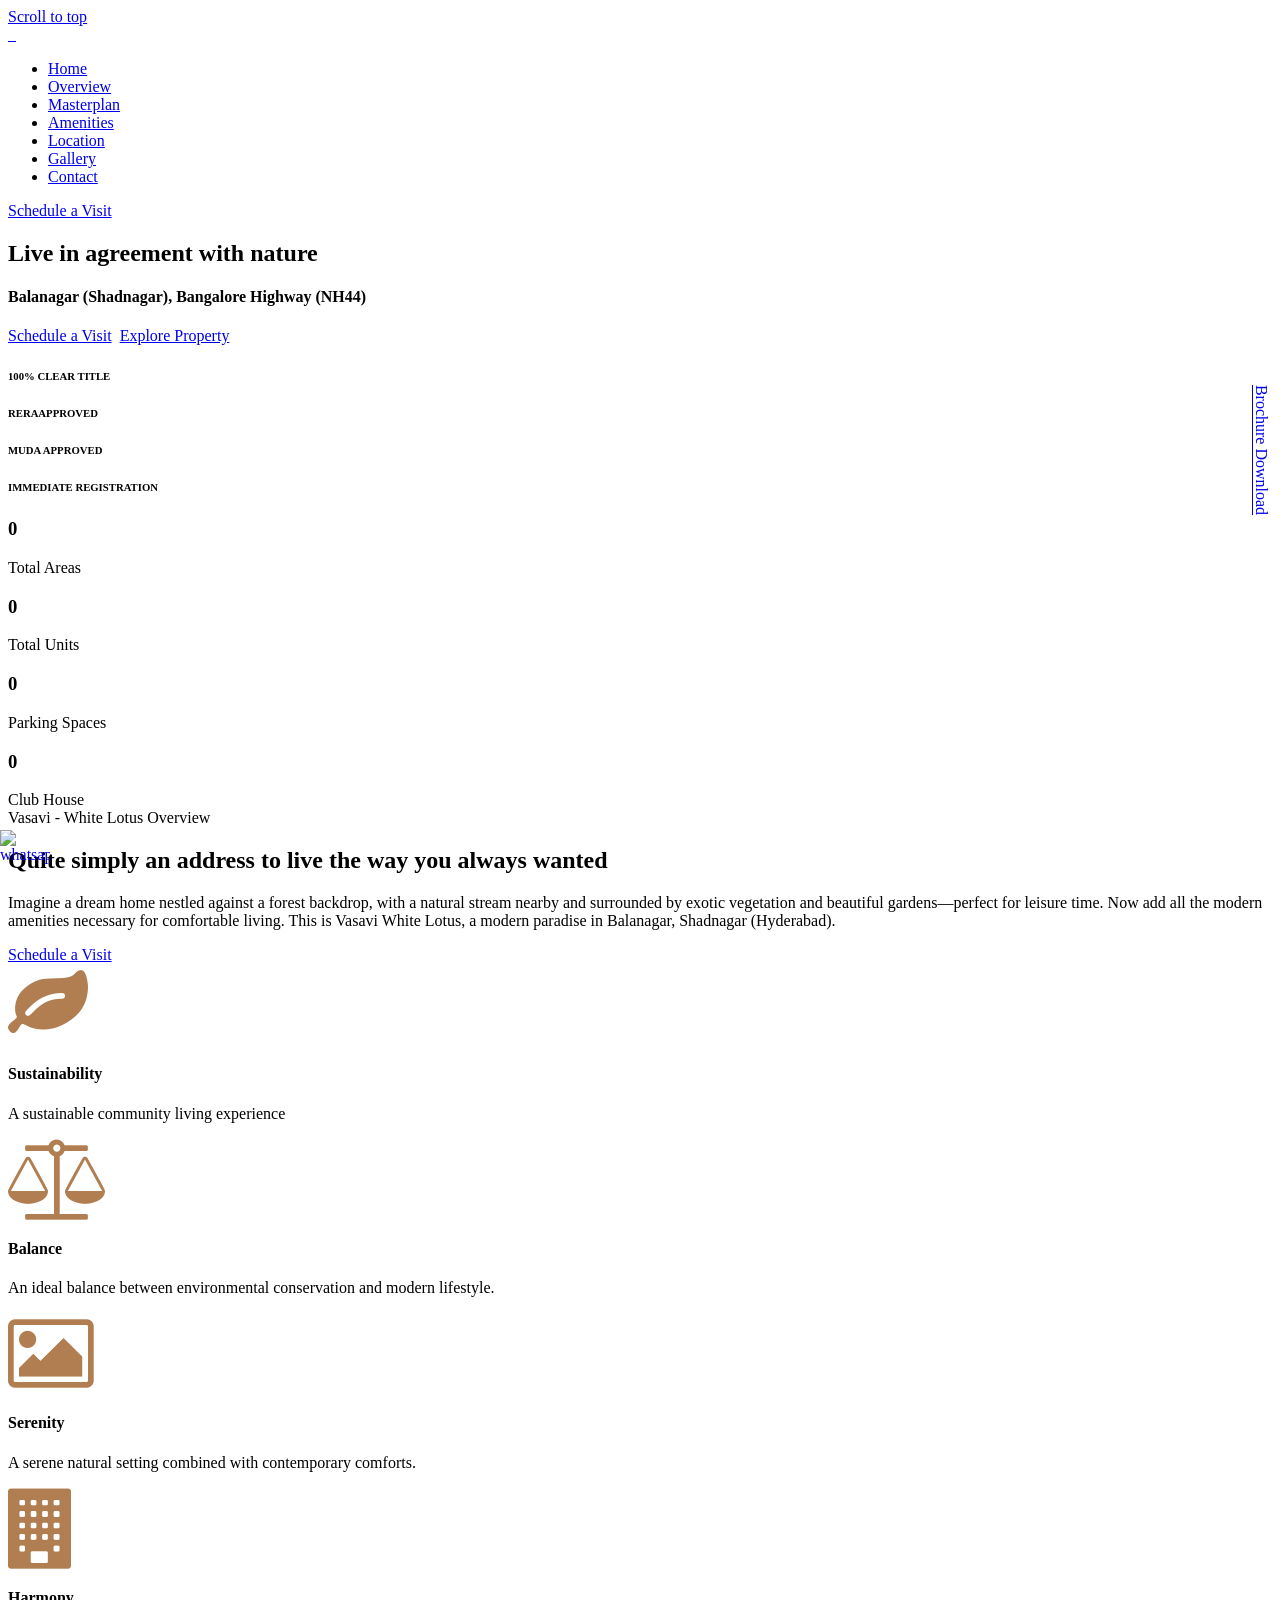
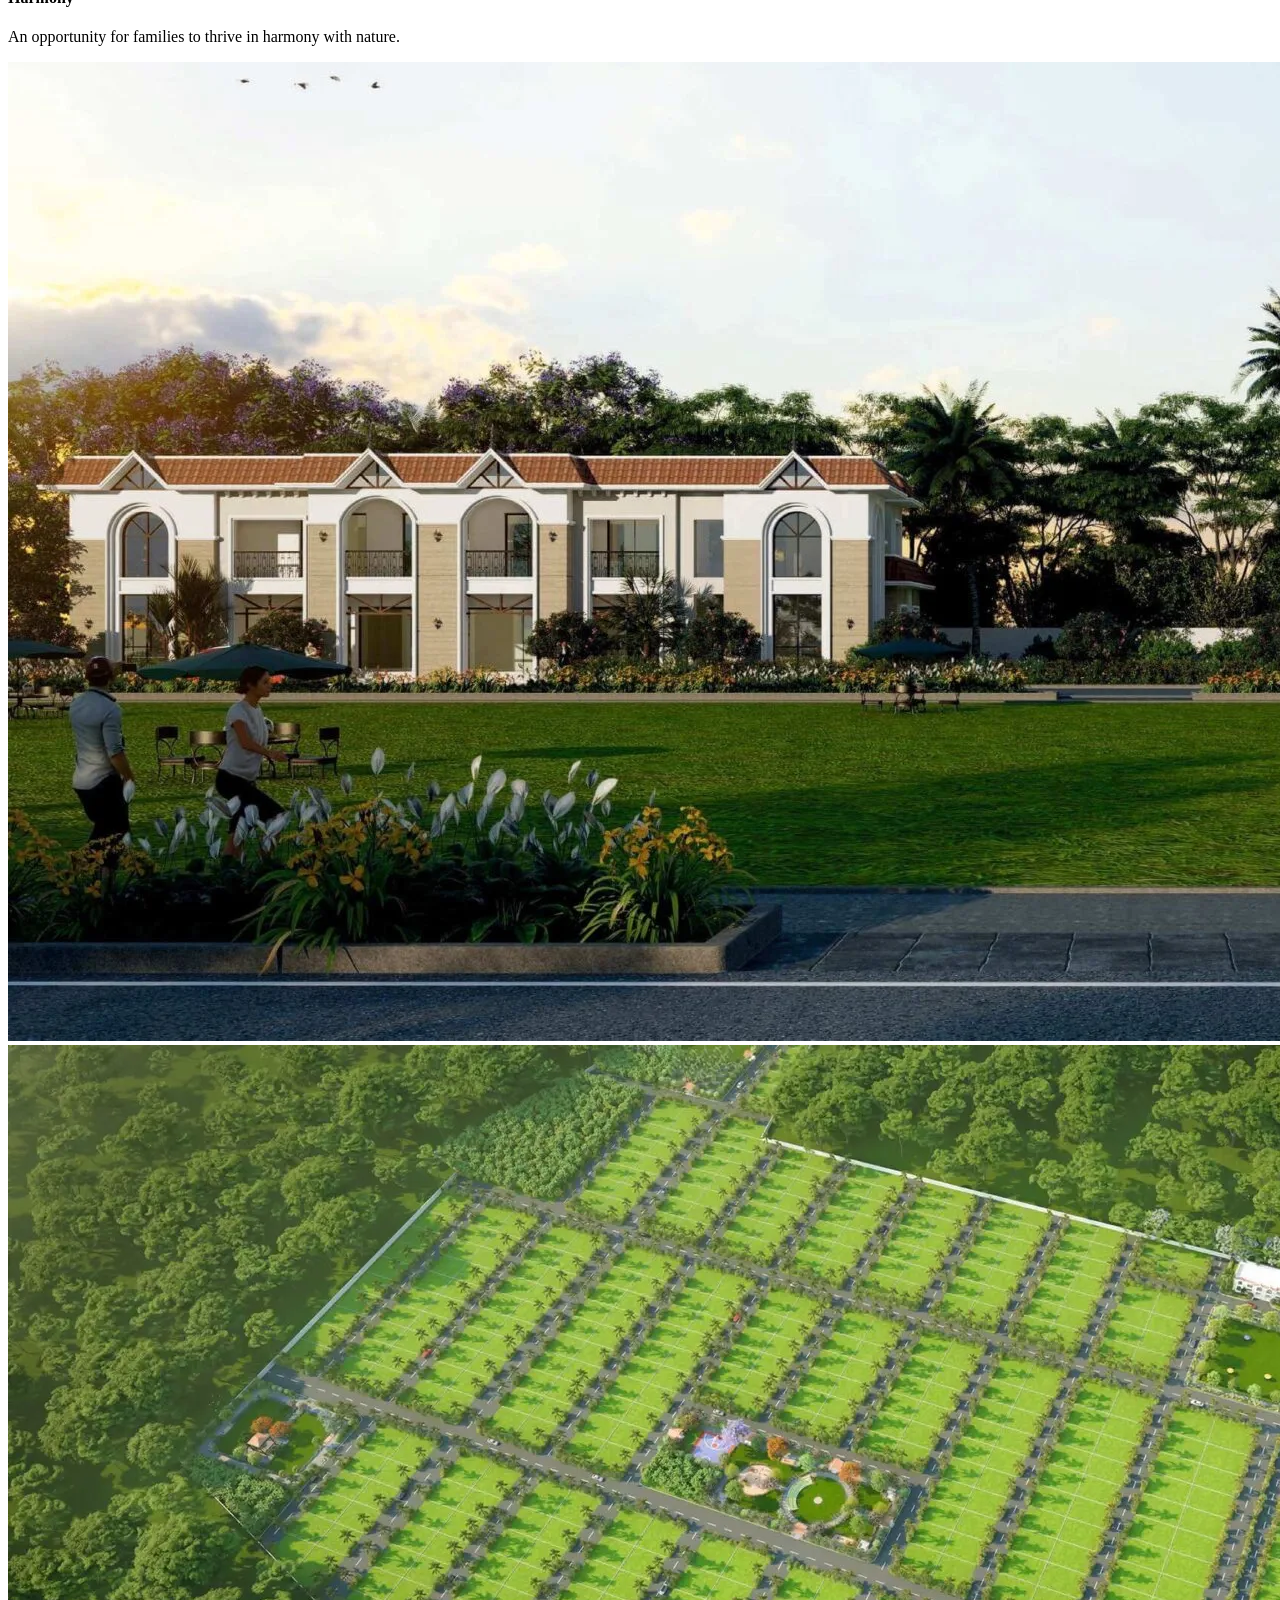
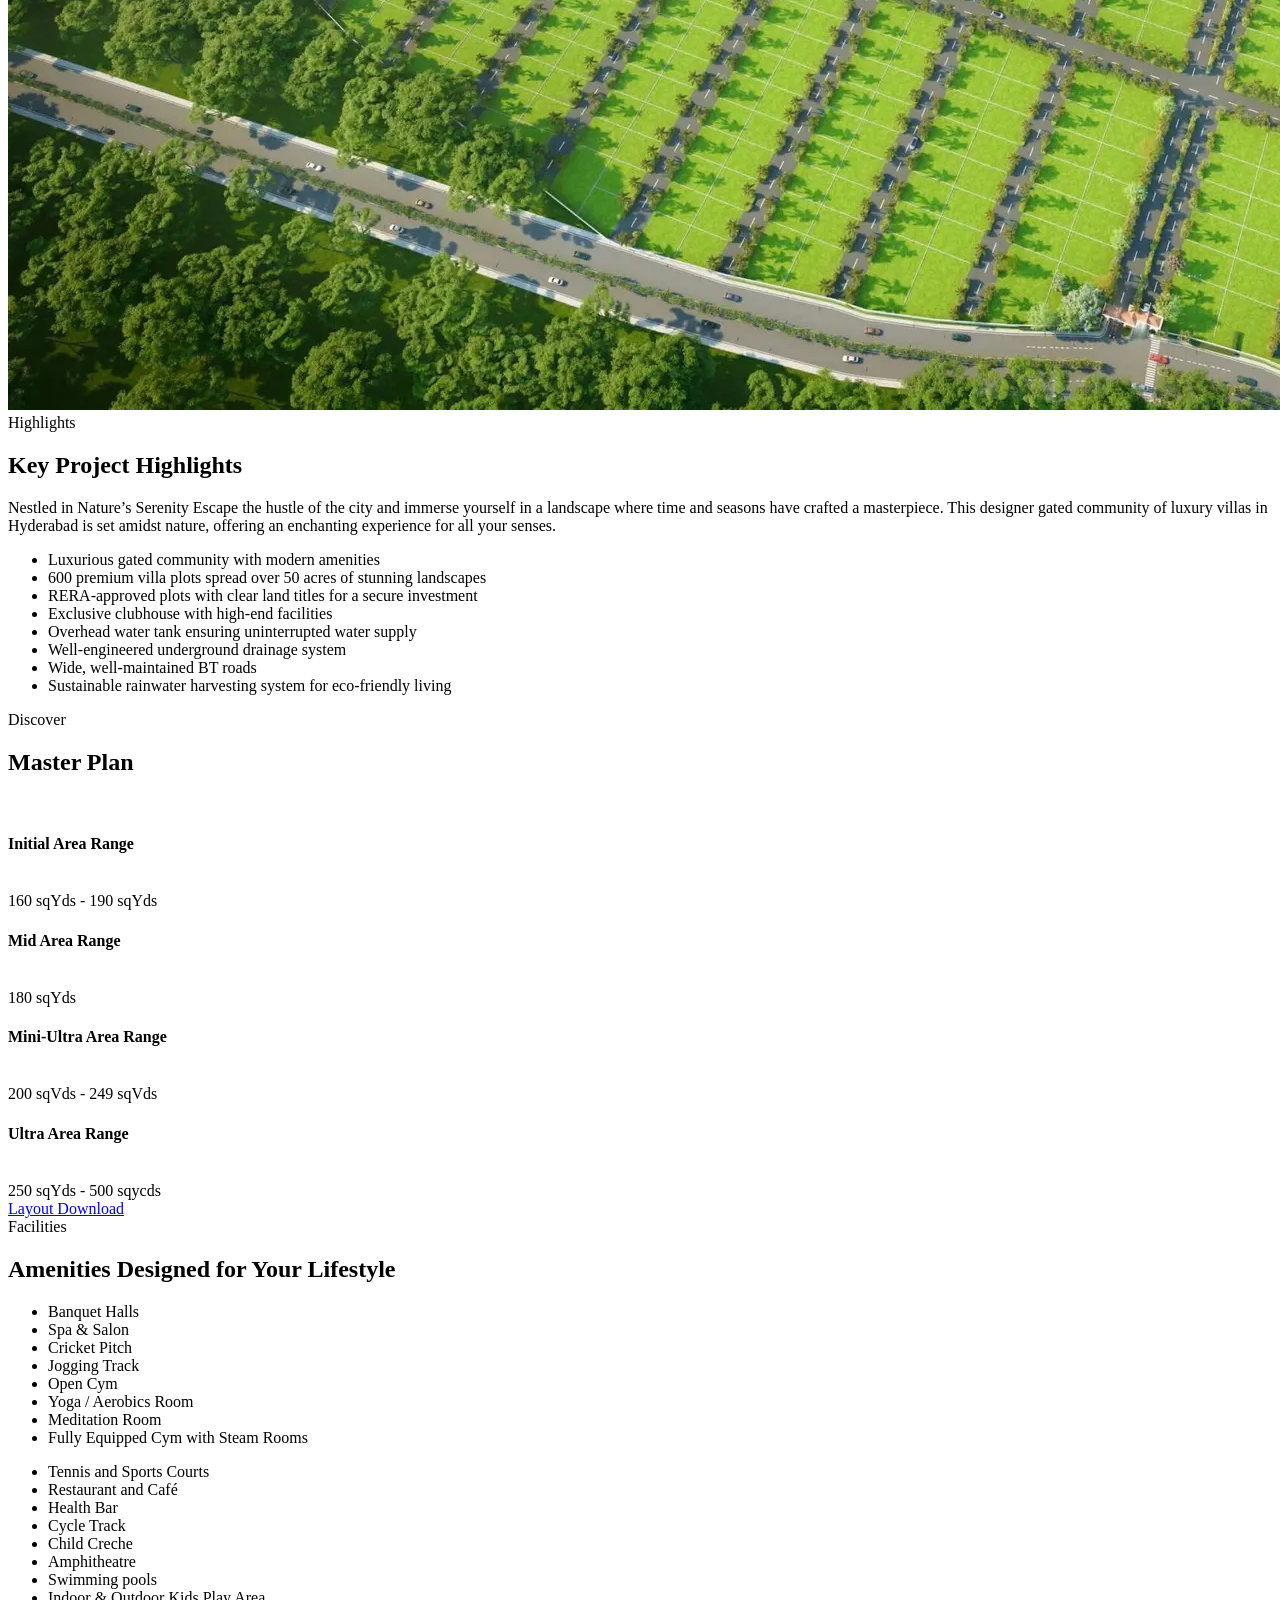
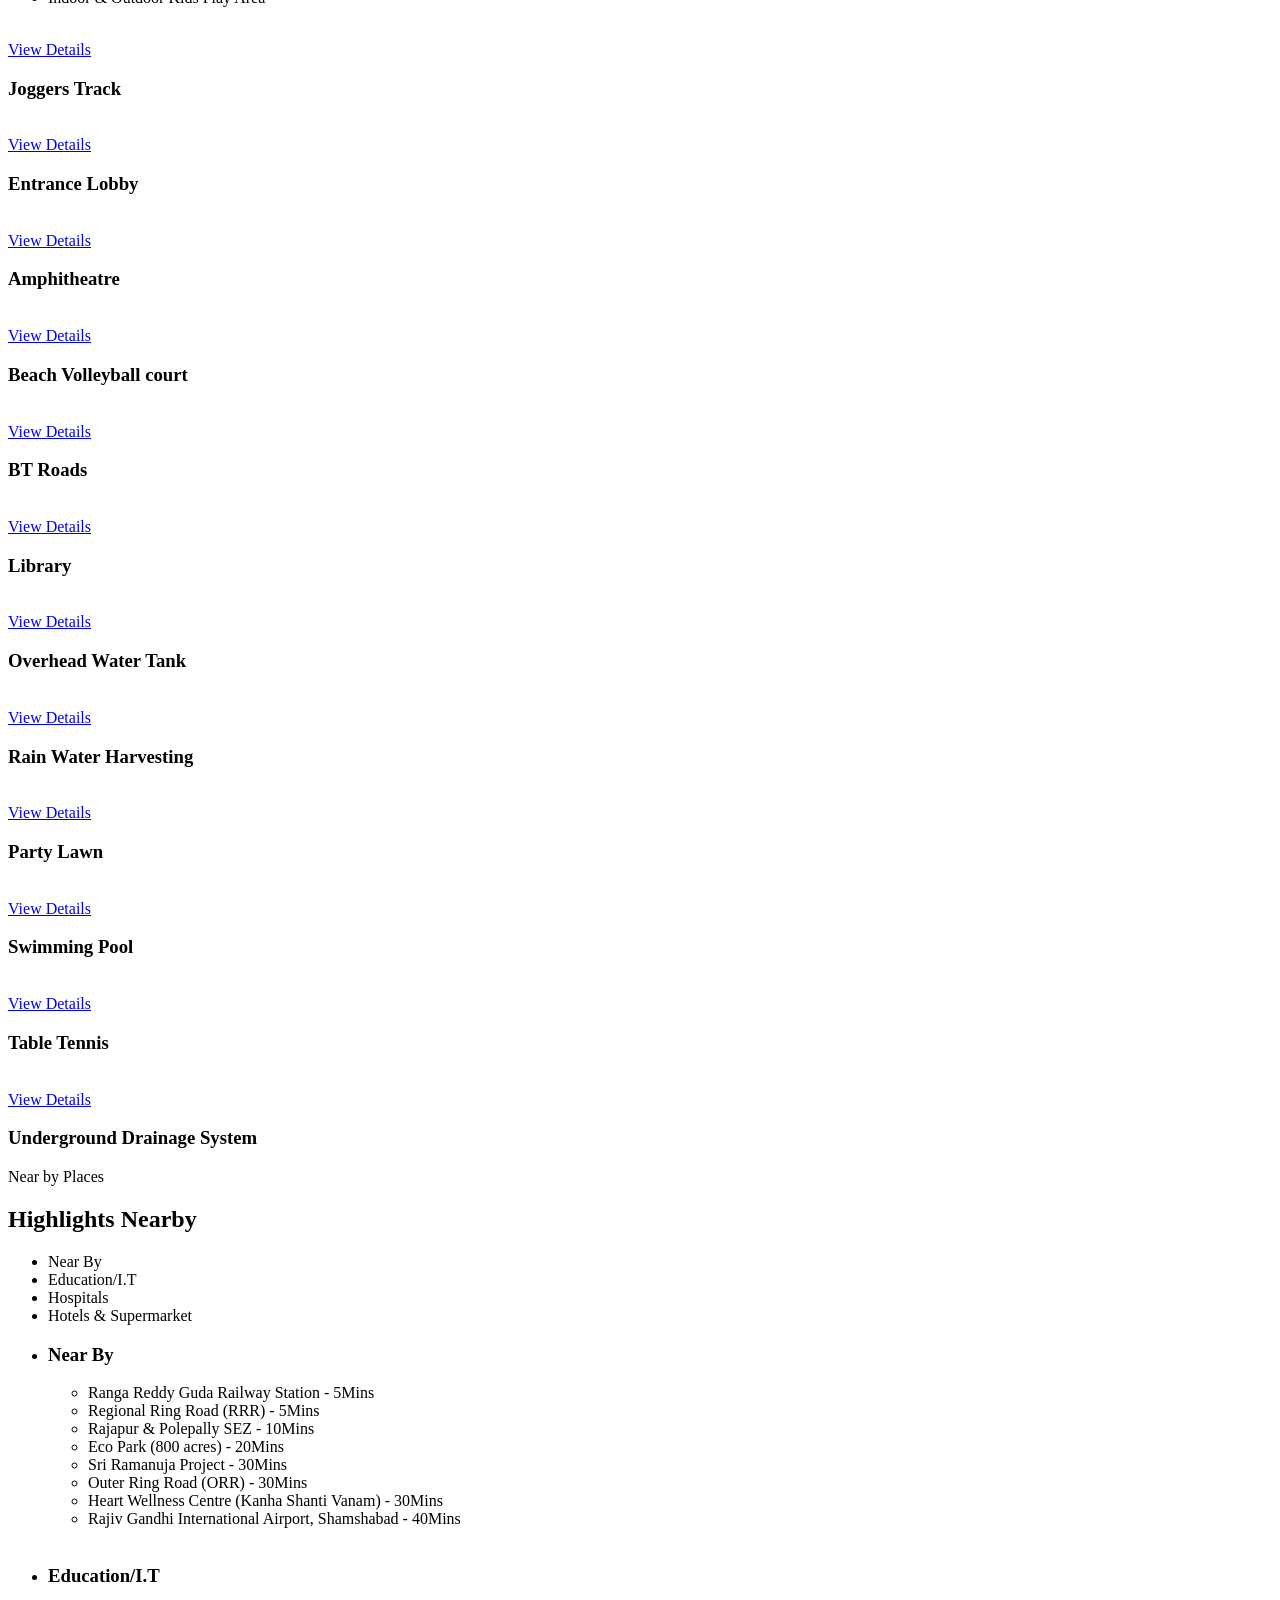
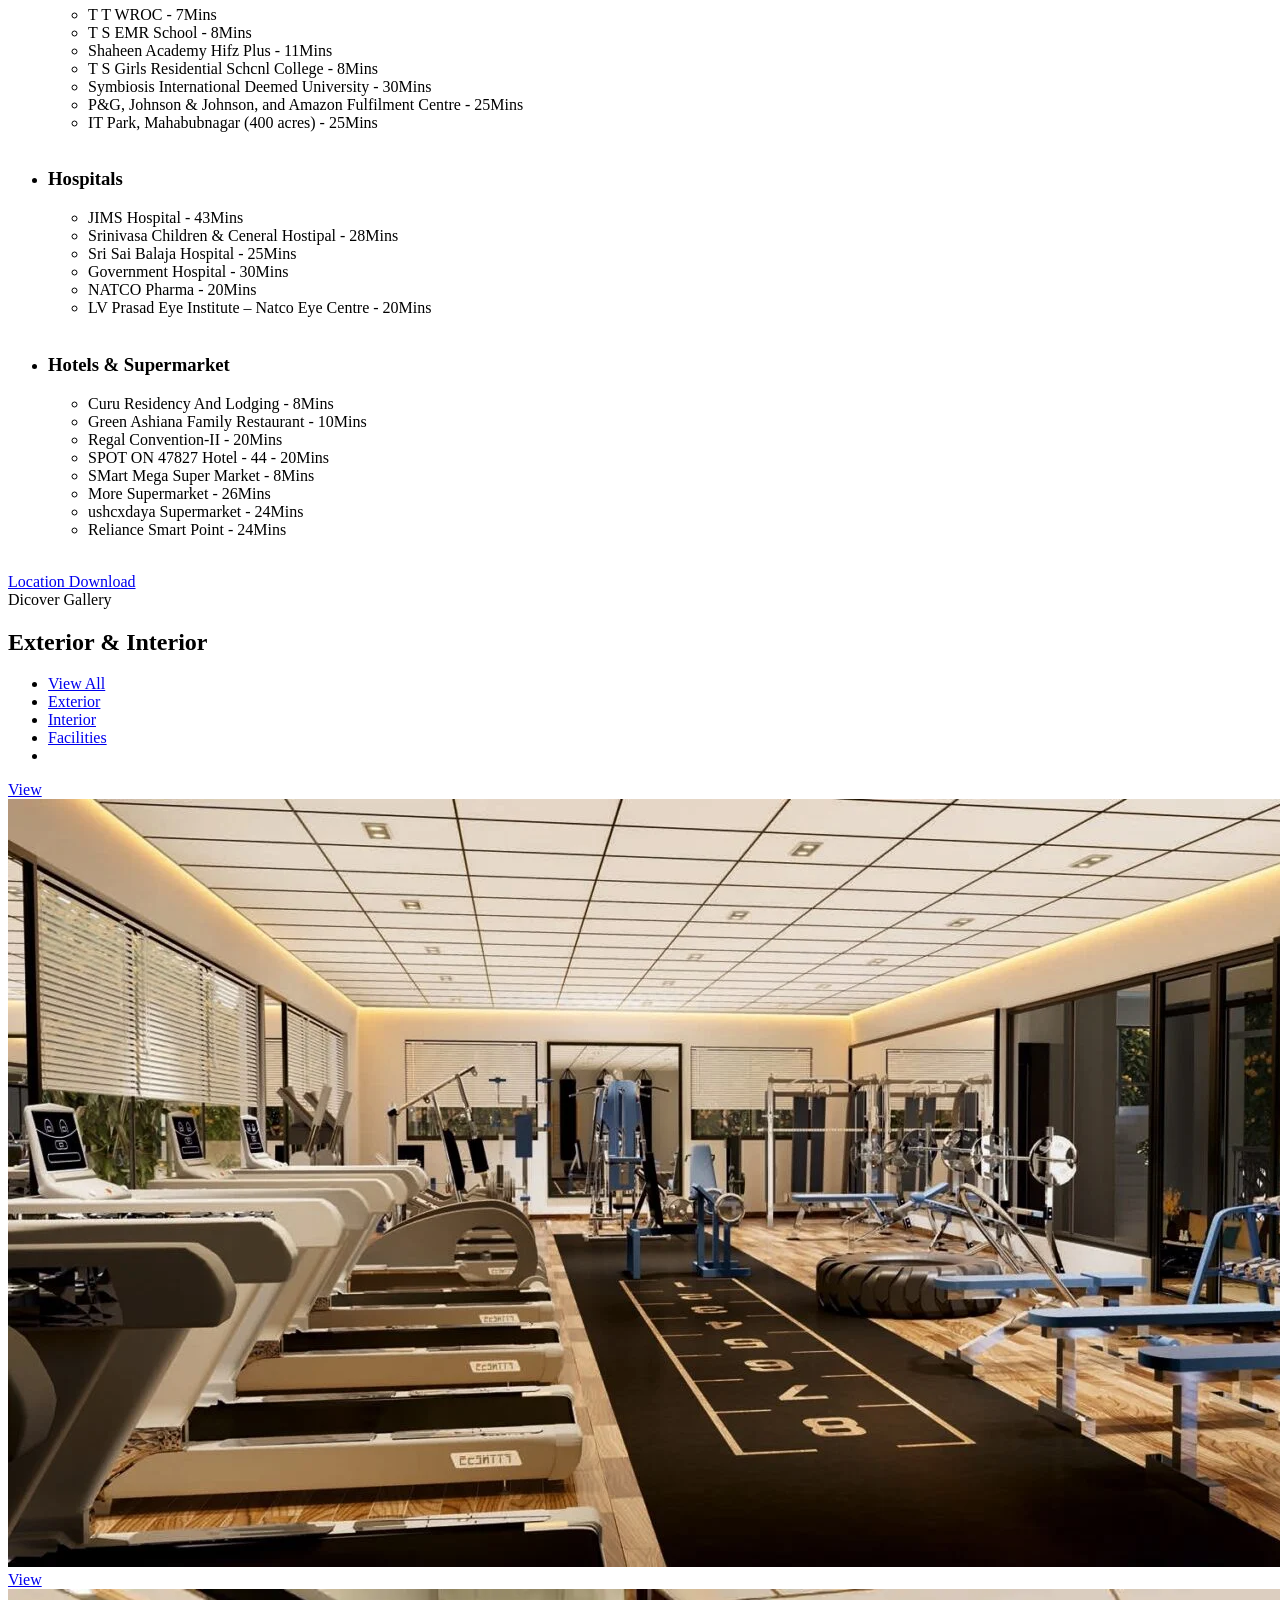
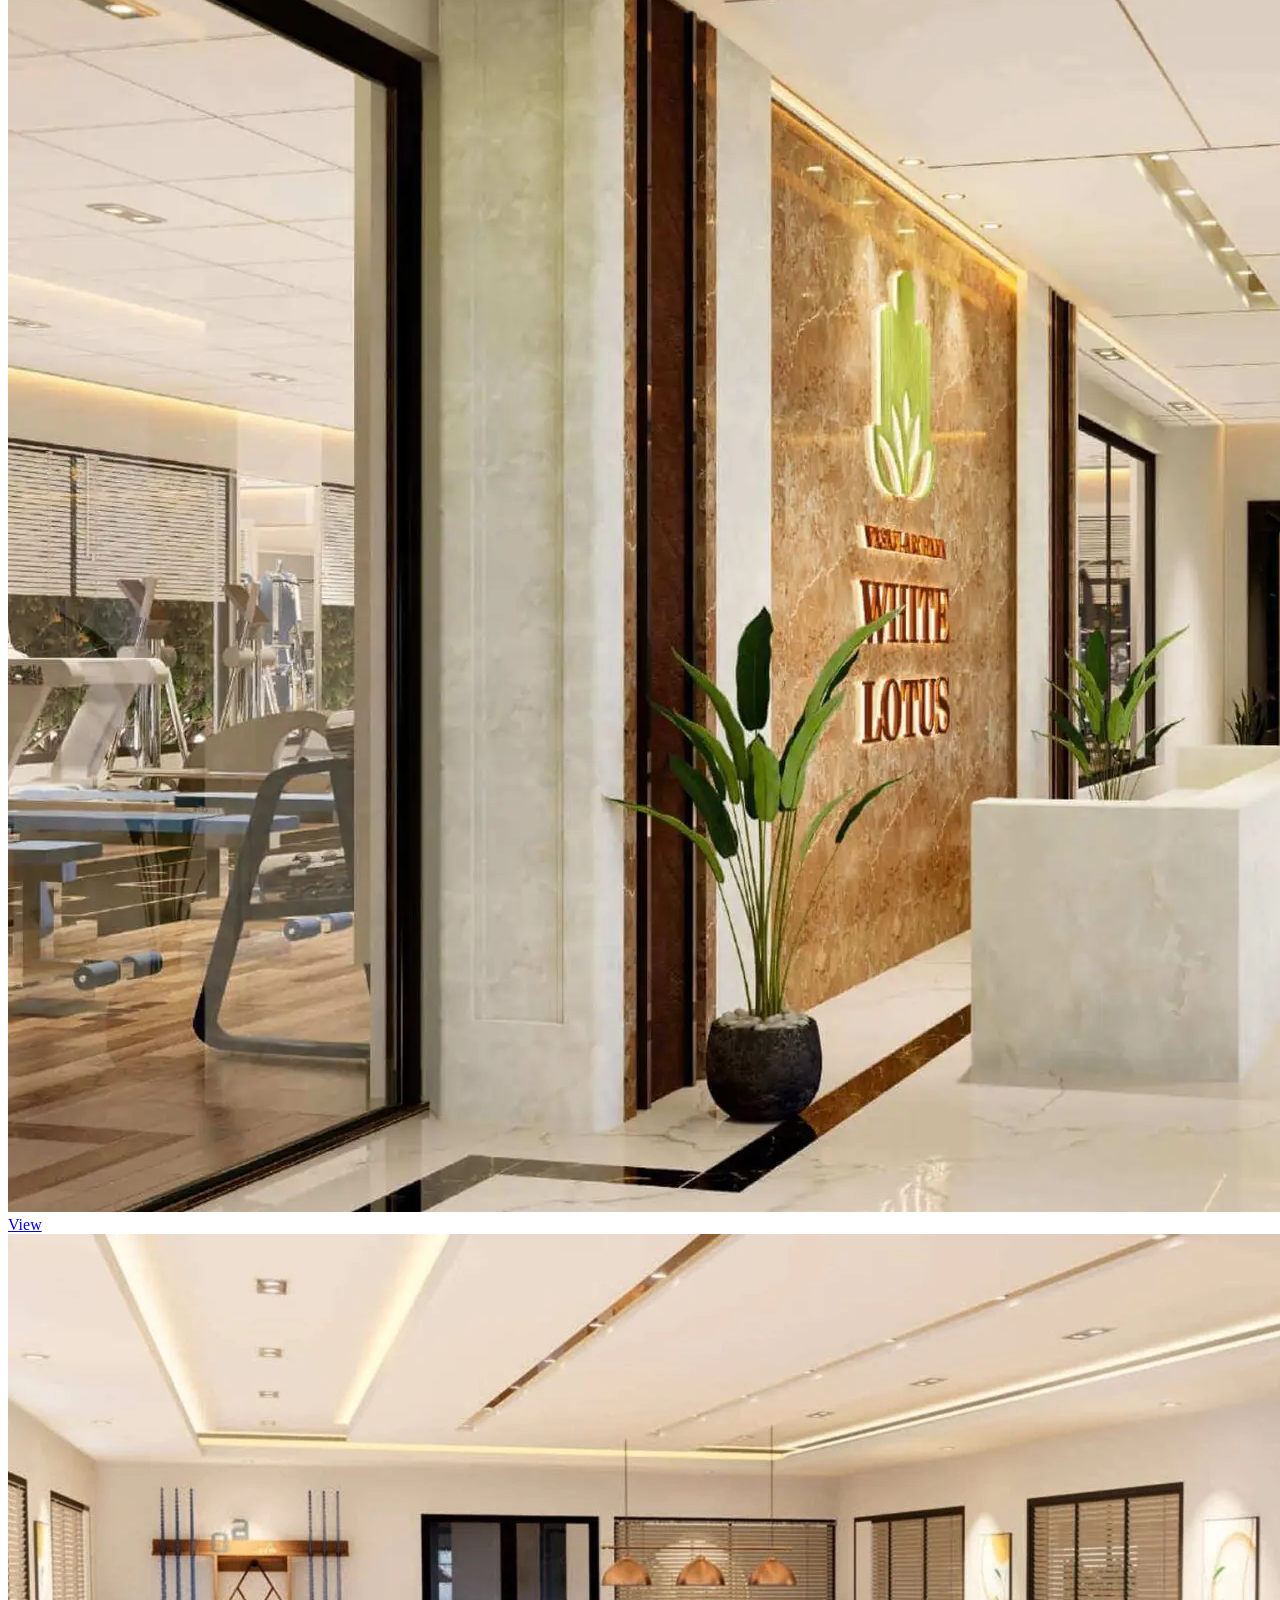
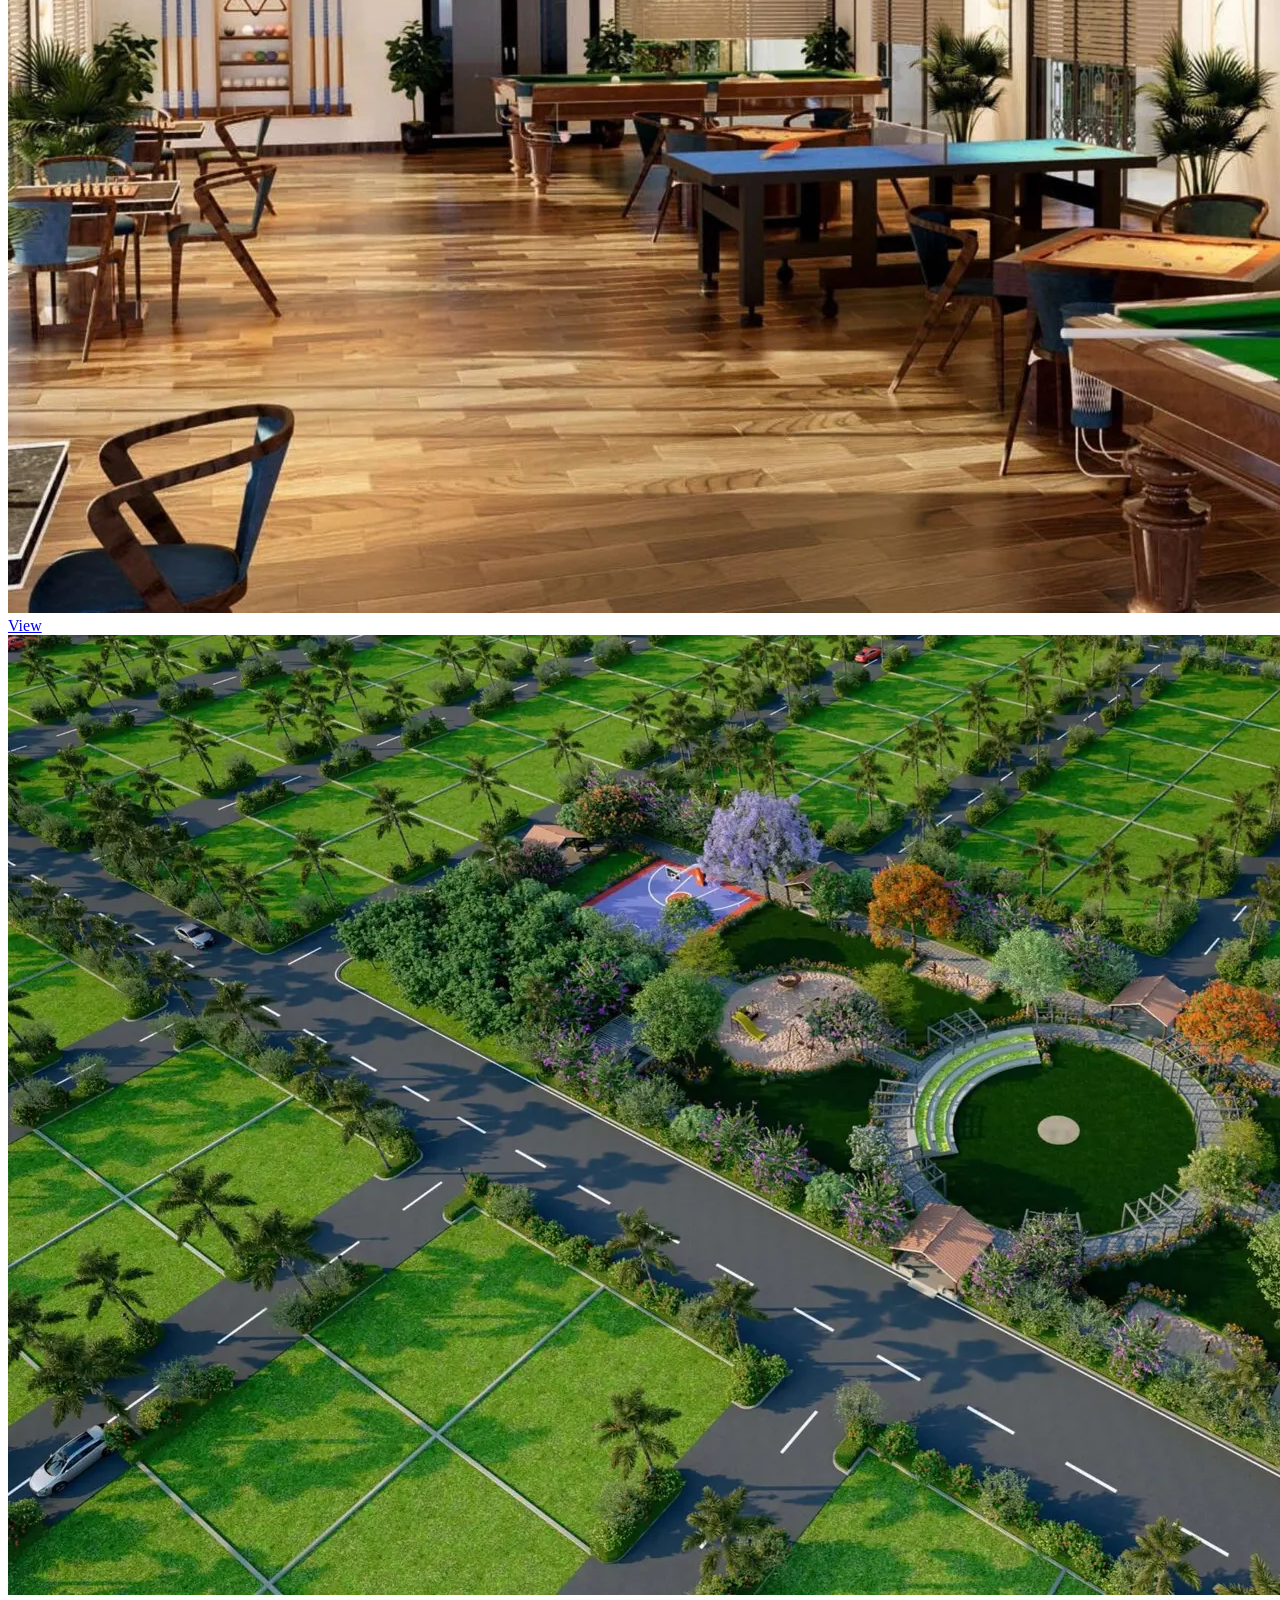
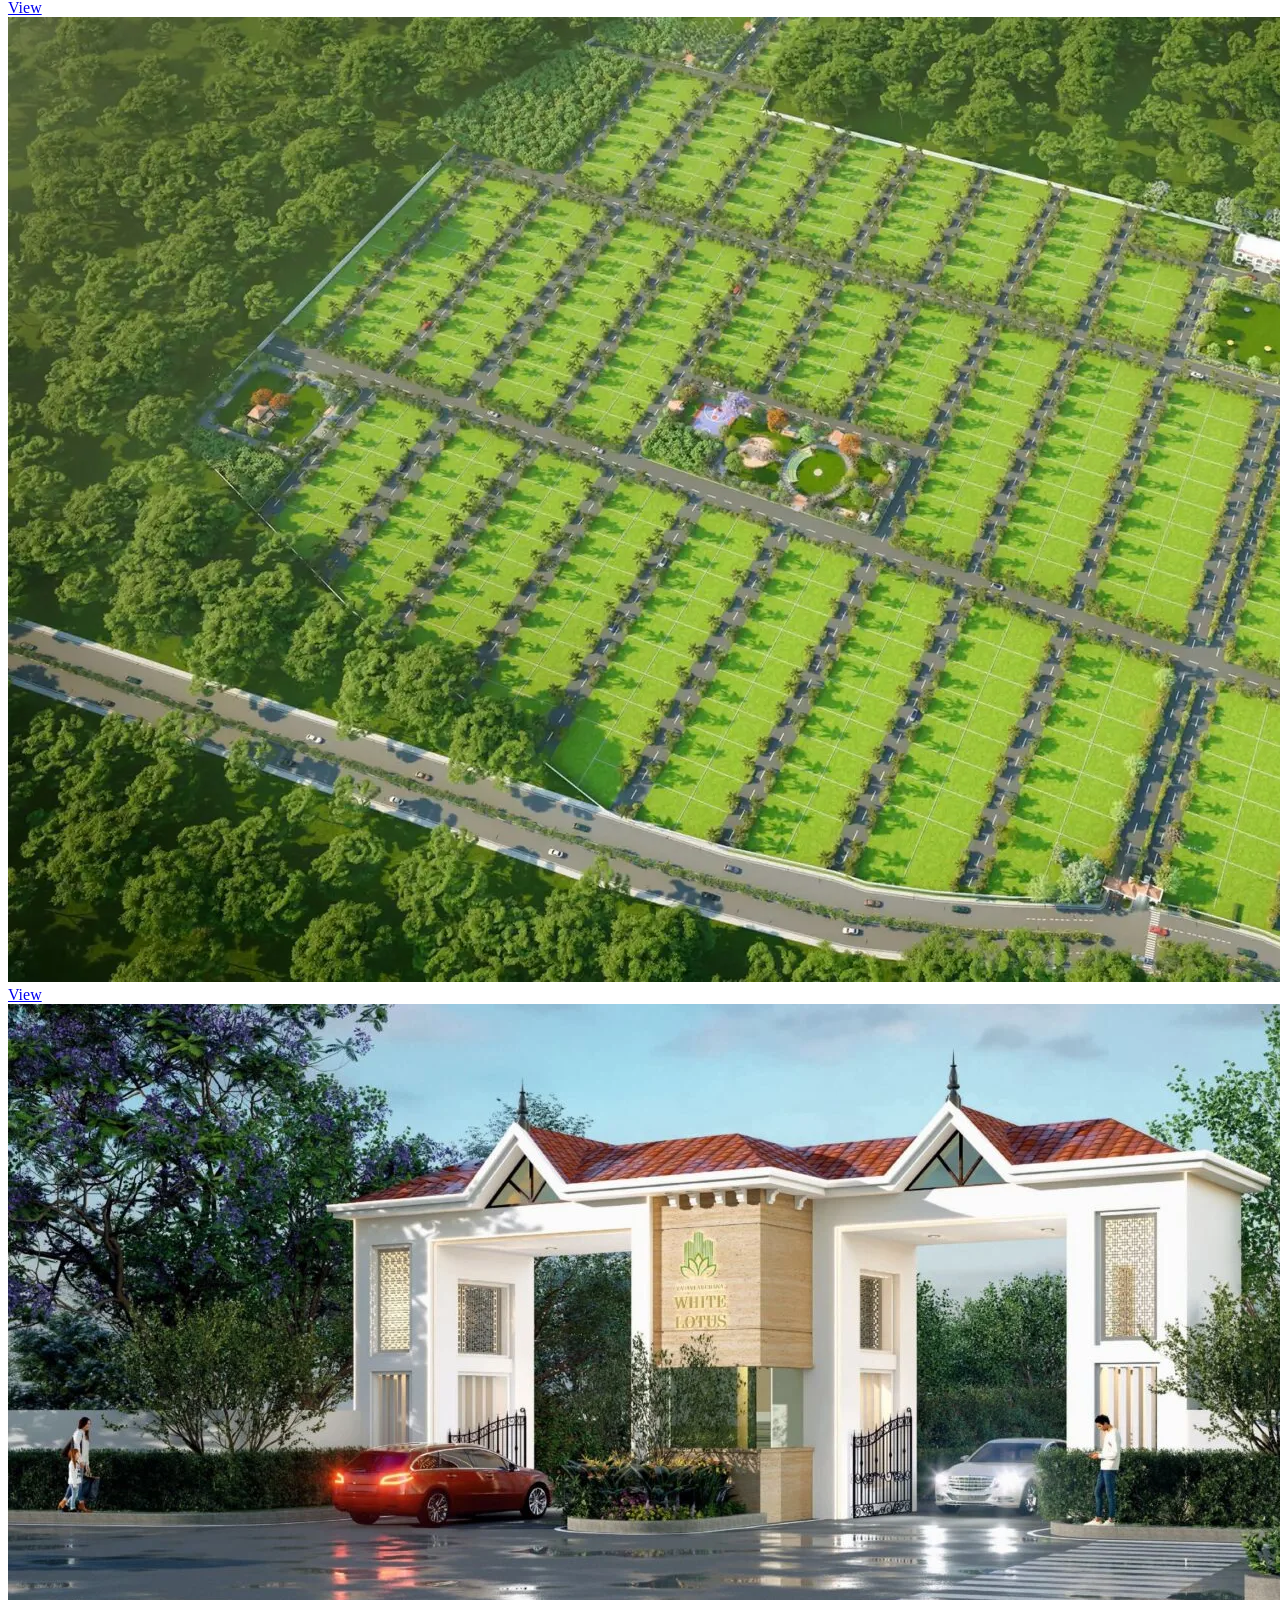
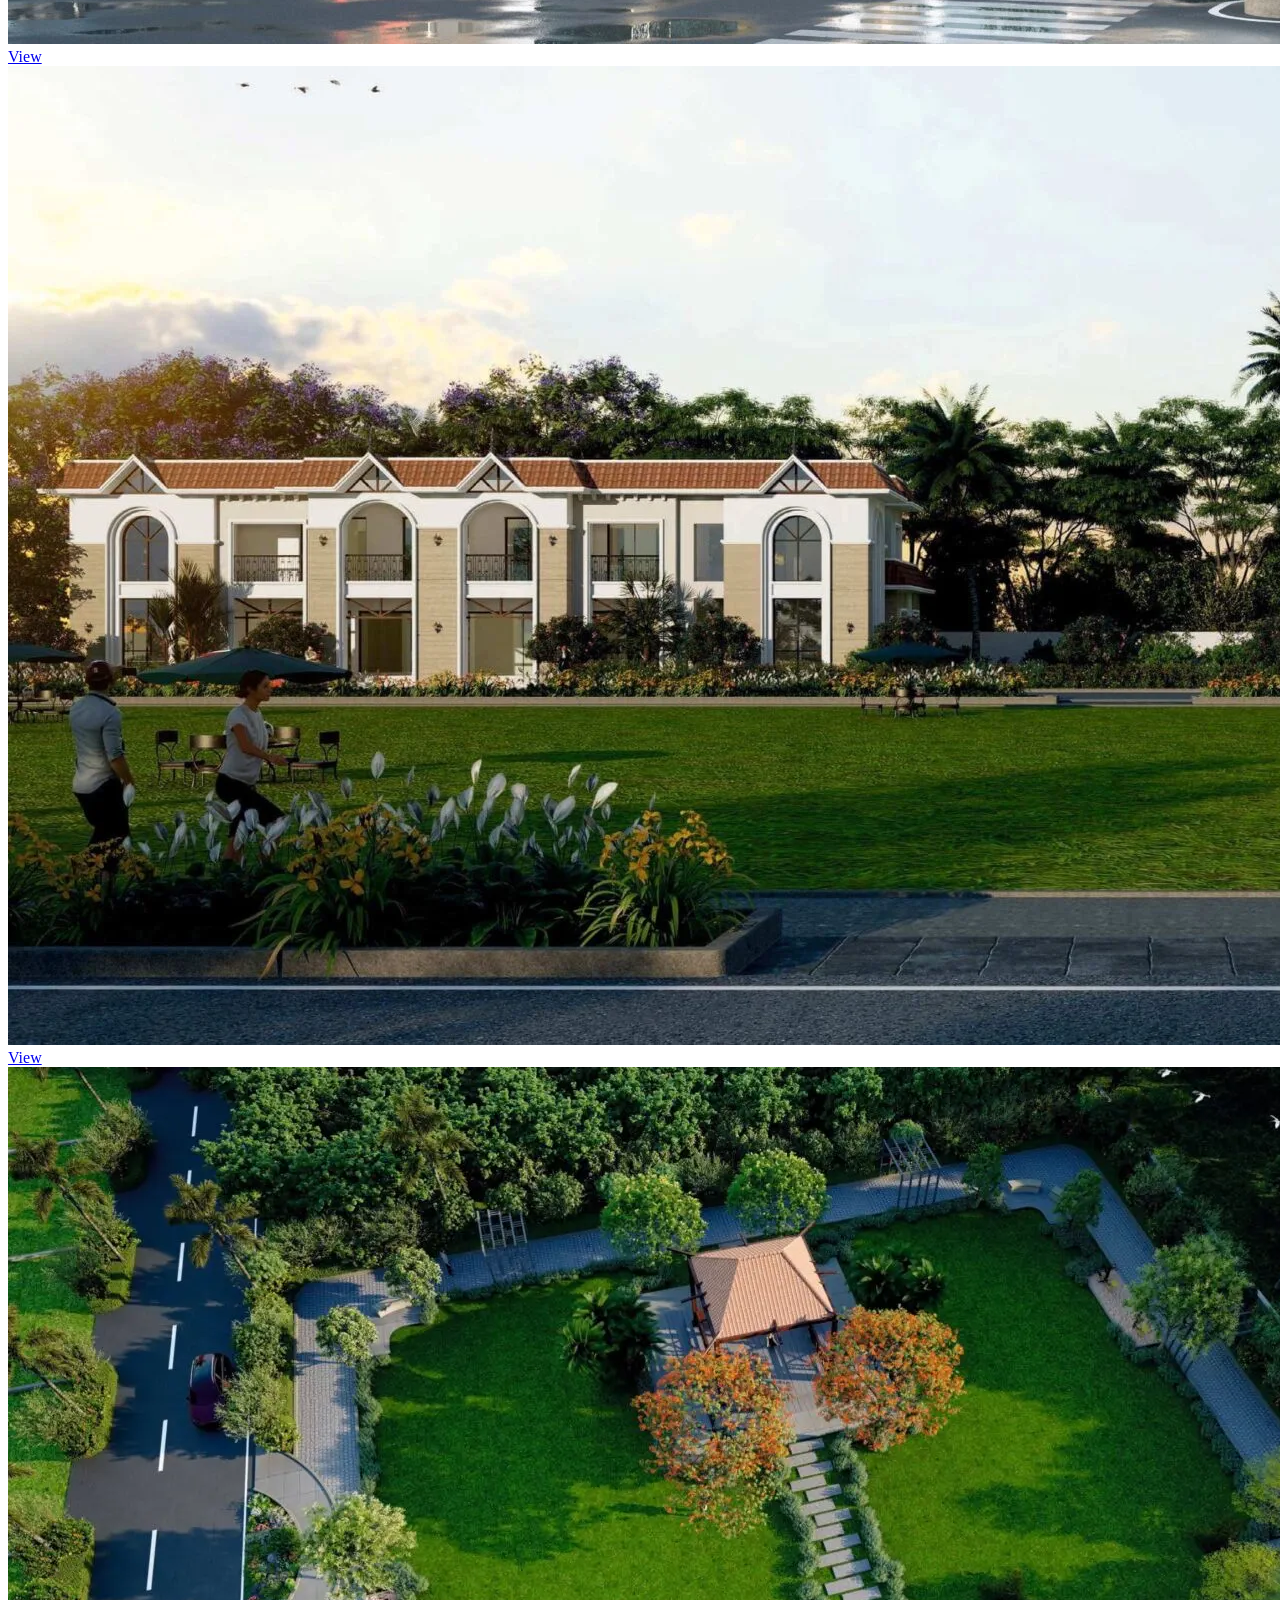
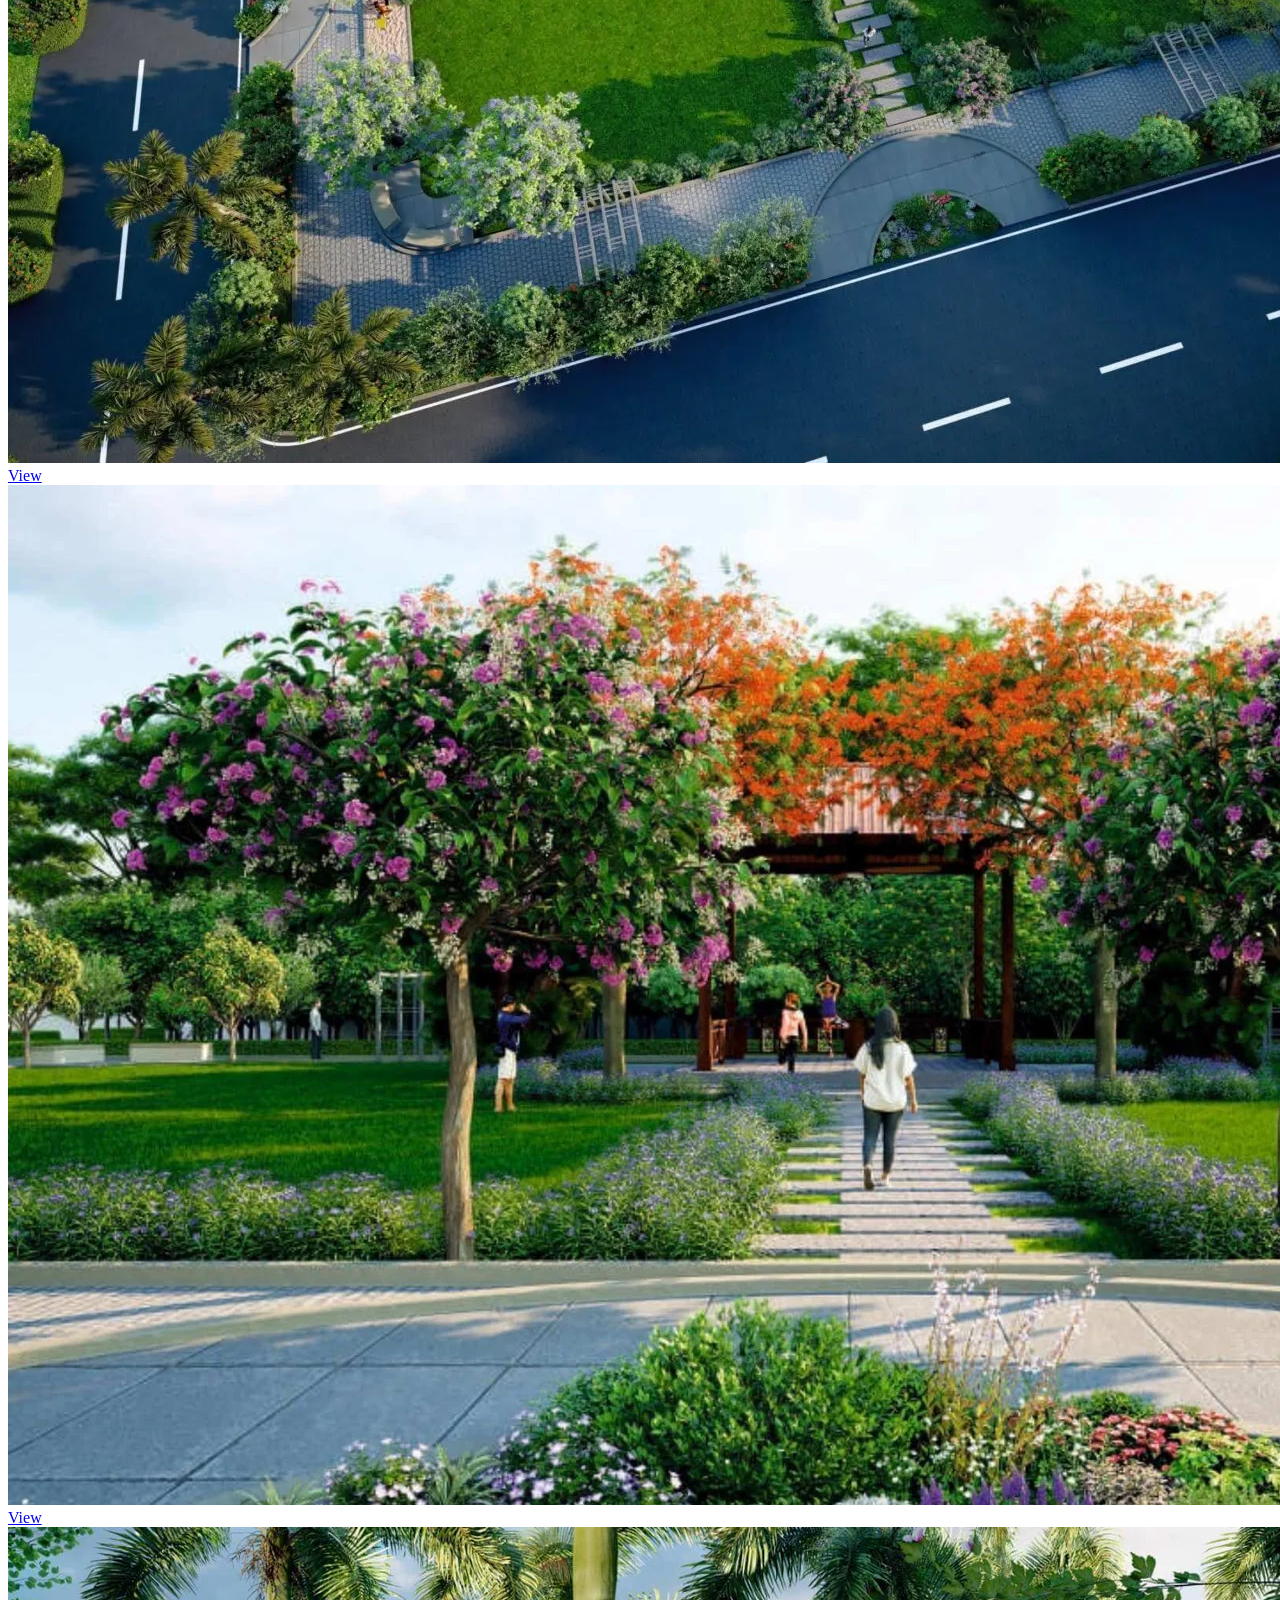
==== vasavi_while_lotus/index.html @ b76d8b76 "Add files via upload" ====
<!DOCTYPE html>
<html lang="en">

<head>
    <title>Vasavi - White Lotus | Luxury Villa Open Plots Near ShadNagar | Hyderabad</title>
    <link rel="icon" href="img/vasavi_white_lotus_logo.webp" type="image/gif" sizes="16x16">
    <meta content="text/html;charset=utf-8" http-equiv="Content-Type">
    <meta content="width=device-width, initial-scale=1.0" name="viewport" >
    <meta content="Residem" name="description" >
    <meta content="" name="keywords" >
    <meta content="" name="author" >
    <!-- CSS Files
    ================================================== -->
    <link href="css/bootstrap.min.css" rel="stylesheet" type="text/css" id="bootstrap">
    <link href="css/plugins.css" rel="stylesheet" type="text/css" >
    <link href="css/swiper.css" rel="stylesheet" type="text/css" >
    <link href="css/style.css" rel="stylesheet" type="text/css" >
    <link href="css/coloring.css" rel="stylesheet" type="text/css" >
    <!-- custom-css -->
    <link href="css/swiper-custom-1.css" rel="stylesheet" type="text/css" >
    <link href="css/datepicker.css" rel="stylesheet" type="text/css" >
    <!-- color scheme -->
    <link id="colors" href="css/colors/scheme-01.css" rel="stylesheet" type="text/css" >

    <link rel="stylesheet" href="https://cdnjs.cloudflare.com/ajax/libs/font-awesome/4.7.0/css/font-awesome.min.css">

</head>

<body>

    <div id="wrapper">

        <div class="float-text show-on-scroll">
            <span><a href="#">Scroll to top</a></span>
        </div>
        <div class="scrollbar-v show-on-scroll"></div>
        
        <!-- page preloader begin -->
        <div id="de-loader"></div>
        <!-- page preloader close -->
        

        <header class="transparent header-light header-float">
            <div class="container">
                <div class="row">
                    <div class="col-md-12">
                        <div class="header-inner">
                            <div class="de-flex">
                                <div class="de-flex-col">
                                    <!-- logo begin -->
                                    <div id="logo">
                                        <a href="index.html">
                                            <img class="logo-main" src="img/vasavi_white_lotus_logo.webp" alt="" >
                                            <img class="logo-scroll" src="img/vasavi_white_lotus_logo.webp" alt="" >
                                            <img class="logo-mobile" src="img/vasavi_white_lotus_logo.webp" alt="" >
                                        </a>
                                    </div>
                                    <!-- logo close -->
                                </div>

                                <div class="de-flex-col">
                                    <div class="de-flex-col header-col-mid">
                                        <ul id="mainmenu">
                                            <li><a class="menu-item" href="#">Home</a></li>
                                            <li><a class="menu-item" href="#section-overview">Overview</a></li>
                                            <li><a class="menu-item" href="#section-floorplan">Masterplan</a></li>
                                            <li><a class="menu-item" href="#section-amenities">Amenities</a></li>
                                            <li><a class="menu-item" href="#section-rooms">Location</a></li>
                                            <li><a class="menu-item" href="#section-gallery">Gallery</a></li>
                                            <li><a class="menu-item" href="#section-contact">Contact</a></li>
                                        </ul>
                                    </div>
                                </div>

                                <div class="de-flex-col">
                                    <a class="btn-main fx-slide w-100" href="#section-contact"><span>Schedule a Visit</span></a>

                                    <div class="menu_side_area">
                                        <span id="menu-btn"></span>
                                    </div>
                                </div>
                            </div>
                        </div>
                    </div>
                </div>
            </div>
        </header>

        <section id="section-hero" class="text-light no-top no-bottom relative overflow-hidden z-1000">
            <div class="abs w-100 abs-centered z-2">
                <div class="container">
                    <div class="spacer-double"></div>

                    <div class="row g-4 align-items-center justify-content-between">
                        <div class="col-md-5">
                            <h1 class="mb-0">Live in agreement with nature</h1>
                        </div>

                        <div class="col-lg-4">
                            <h4 class="fw-400">Balanagar (Shadnagar), Bangalore Highway (NH44)</h4>
                            <a class="btn-main btn-line bg-blur fx-slide" href="#section-contact"><span>Schedule a Visit</span></a>&nbsp;
                            <a class="btn-main btn-line bg-blur fx-slide" href="#section-overview"><span>Explore Property</span></a>
                        </div>
                    </div>
                </div>
            </div>
            <div class="vertical-center">
                <div class="swiper">
                  <!-- Additional required wrapper -->
                  <div class="swiper-wrapper">
                    <!-- Slides -->
                    <div class="swiper-slide">
                        <div class="swiper-inner" data-bgimage="url('../img/gallery/gallery2.webp')">
                            <div class="sw-overlay op-4"></div>
                        </div>
                    </div>

                    <!-- Slides -->
                    <div class="swiper-slide">
                        <div class="swiper-inner" data-bgimage="url('../img/gallery/gallery7.webp')">
                            <div class="sw-overlay op-4"></div>
                        </div>
                    </div>


                  </div>
                  
                </div>
            </div>

            <div class="abs w-100 bottom-0 z-2 pb-4 sm-hide">
                <div class="container">
                    <div class="row">
                        <div class="col-lg-12">
                            <div class="d-flex justify-content-between">
                                <div>
                                    <h6>100% CLEAR TITLE</h6>
                                </div>
                                <div>
                                    <h6>RERAAPPROVED</h6>
                                </div>
                                <div>
                                    <h6>MUDA APPROVED</h6>
                                </div>
                                <div>
                                    <h6>IMMEDIATE REGISTRATION</h6>
                                </div>
                            </div>
                        </div>
                    </div>
                </div>
            </div>
        </section>

        <section class="text-center pt60 pb50" style="position: relative;">
            <div class="container">
                <div class="row g-4">
                    <div class="col-lg-3 col-sm-6 mb-sm-30">
                        <div class="de_count relative fs-15 wow fadeInRight" data-wow-delay=".0s">
                            <h3 class="fs-60 mb-0"><span class="timer" data-to="50" data-speed="3000">0</span></h3>
                            <div>Total Areas</div>
                        </div>
                    </div>
                    <div class="col-lg-3 col-sm-6 mb-sm-30">
                        <div class="de_count relative fs-15 wow fadeInRight" data-wow-delay=".2s">
                            <h3 class="fs-60 mb-0"><span class="timer" data-to="600" data-speed="3000">0</span></h3>
                            <div>Total Units</div>
                        </div>
                    </div>
                    <div class="col-lg-3 col-sm-6 mb-sm-30">
                        <div class="de_count relative fs-15 wow fadeInRight" data-wow-delay=".4s">
                            <h3 class="fs-60 mb-0"><span class="timer" data-to="5" data-speed="3000">0</span></h3>
                            <div>Parking Spaces</div>
                        </div>
                    </div>
                    <div class="col-lg-3 col-sm-6 mb-sm-30">
                        <div class="de_count relative fs-15 wow fadeInRight" data-wow-delay=".6s">
                            <h3 class="fs-60 mb-0"><span class="timer" data-to="1" data-speed="3000">0</span></h3>
                            <div>Club House</div>
                        </div>
                    </div>
                </div>
            </div>
            <img src="img/background_image1.png" alt="" srcset="" style="position: absolute;right: 0%;bottom: 0%;width: 18%;z-index: 999;">

            <img src="img/background_image2.png" alt="" srcset="" style="position: absolute;left: 0%;top: 0%;width: 15%;z-index: 999;">


        </section> 

        <section id="section-overview" class="bg-dark section-dark text-light" style="position: relative;">
            <div class="container">
                <div class="row g-4 justify-content-between">
                    <div class="col-lg-5">
                        <div class="ps-lg-3">
                            <div class="subtitle wow fadeInUp" data-wow-delay=".2s">Vasavi - White Lotus Overview</div>
                            <h2 class="wow fadeInUp" data-wow-delay=".4s">Quite simply an address to live the way you always wanted</h2>
                            <p class="wow fadeInUp" data-wow-delay=".6s">Imagine a dream home nestled against a forest backdrop, with a natural stream nearby and surrounded by exotic vegetation and beautiful gardens—perfect for leisure time. Now add all the modern amenities necessary for comfortable living. This is Vasavi White Lotus, a modern paradise in Balanagar, Shadnagar (Hyderabad).</p>

                            <a class="btn-main fx-slide" href="#"><span>Schedule a Visit</span></a>
                        </div>
                    </div>

                    <div class="col-lg-6">
                        <div class="row g-4">
                            <div class="col-md-6">
                                <div class="h-100 rounded-1">
                                     <i class="fa fa-leaf mb-4" style="font-size: 5rem;color: #b07e50;"></i>
                                    <div class="relative wow fadeInUp">
                                        <h4>Sustainability</h4>
                                        <p class="mb-0">A sustainable community living experience</p>
                                    </div>
                                </div>
                            </div>

                            <div class="col-md-6">
                                <div class="h-100 rounded-1">
                                    <i class="fa fa fa-balance-scale mb-4" style="font-size: 5rem;color: #b07e50;"></i>
                                    <div class="relative wow fadeInUp">
                                        <h4>Balance</h4>
                                        <p class="mb-0">An ideal balance between environmental conservation and modern lifestyle.</p>
                                    </div>
                                </div>
                            </div>

                            <div class="col-md-6">
                                <div class="h-100 rounded-1">
                                    <i class="fa fa-image mb-4" style="font-size: 5rem;color: #b07e50;"></i>
                                    <div class="relative wow fadeInUp">
                                        <h4>Serenity</h4>
                                        <p class="mb-0">A serene natural setting combined with contemporary comforts.</p>
                                    </div>
                                </div>
                            </div>

                            <div class="col-md-6">
                                <div class="h-100 rounded-1">
                                    <i class="fa fa-building mb-4" style="font-size: 5rem;color: #b07e50;"></i>
                                    <div class="relative wow fadeInUp">
                                        <h4>Harmony</h4>
                                        <p class="mb-0">An opportunity for families to thrive in harmony with nature.</p>
                                    </div>
                                </div>
                            </div>
                        </div>
                    </div>
                </div>

            </div>

            <img src="img/background_image3_white.png" alt="" srcset="" style="position: absolute;right: 0%;bottom: 0%;width: 15%;z-index: 999;">

            <!-- <img src="img/background_image2_white.png" alt="" srcset="" style="position: absolute;left: 40%;top: 5%;width: 7%;z-index: 0;transform: rotateY(180deg);"> -->


        </section>

        <section id="section-overview" style="position: relative;">
            <div class="container">
                <div class="row g-4">
                    <div class="col-lg-6">
                        <div class="relative pt-5">
                            <div class="w-100 pe-5 pb-5 wow scaleIn">
                                <img src="../img/gallery/gallery6.webp" class="w-100 rounded-1" alt="">
                            </div>
                            <img src="../img/gallery/gallery10.webp" class="w-40 rounded-1 abs end-0 bottom-0 z-2 wow scaleIn" data-wow-delay=".2s" alt="">
                        </div>
                    </div>
                    <div class="col-lg-6">
                        <div class="ps-lg-3">
                            <div class="subtitle wow fadeInUp" data-wow-delay=".2s">Highlights</div>
                            <h2 class="wow fadeInUp" data-wow-delay=".4s">Key Project Highlights</h2>
                            <p class="wow fadeInUp" data-wow-delay=".6s">Nestled in Nature’s Serenity Escape the hustle of the city and immerse yourself in a landscape where time and seasons have crafted a masterpiece. This designer gated community of luxury villas in Hyderabad is set amidst nature, offering an enchanting experience for all your senses.</p>

                            <ul class="mb-4 wow fadeInUp" data-wow-delay=".6s">
                              <li>Luxurious gated community with modern amenities</li>
                              <li>600 premium villa plots spread over 50 acres of stunning landscapes</li>
                              <li>RERA-approved plots with clear land titles for a secure investment</li>
                              <li>Exclusive clubhouse with high-end facilities</li>
                              <li>Overhead water tank ensuring uninterrupted water supply</li>
                              <li>Well-engineered underground drainage system</li>
                              <li>Wide, well-maintained BT roads</li>
                              <li>Sustainable rainwater harvesting system for eco-friendly living</li>
                            </ul>
                        </div>
                    </div>
                </div>
            </div>

            <img src="img/background_image4.png" alt="" srcset="" style="position: absolute;left: 0%;bottom: 0%;width: 18%;z-index: 999;">
            <img src="img/background_image3.png" alt="" srcset="" style="position: absolute;right: 0%;bottom: 0%;width: 15%;z-index: 999;">

            <img src="img/background_image2.png" alt="" srcset="" style="position: absolute;left: 0%;top: 0%;width: 15%;z-index: 999;">


        </section>

        <section id="section-floorplan" class="bg-dark section-dark text-light">
            <div class="container text-center">
                
                <div class="subtitle wow fadeInUp" data-wow-delay=".2s">Discover</div>
                            <h2 class="wow fadeInUp" data-wow-delay=".4s">Master Plan</h2>
                           

                <div class="row g-4 align-items-center">
                    <div class="col-lg-12">
                       
                        <img src="../img/master_plan.webp" alt="" srcset="">

                    </div>
                </div>

                <div class="spacer-double"></div>

                <div class="row g-3">
                  <div class="col-md-3 col-6">
                        <div class="bg-dark-2 py-4 rounded-1 text-center">
                            <h4>Initial Area Range</h4>
                            <div class="d-flex justify-content-center align-items-center">
                                <img src="images/icons-color/1.png" class="w-40px me-3" alt="">
                                <div class="">160 sqYds - 190 sqYds</div>
                            </div>
                        </div>
                  </div>

                    <div class="col-md-3 col-6">
                          <div class="bg-dark-2 py-4 rounded-1 text-center">
                              <h4>Mid Area Range</h4>
                              <div class="d-flex justify-content-center align-items-center">
                                  <img src="images/icons-color/1.png" class="w-40px me-3" alt="">
                                  <div class="">180 sqYds</div>
                              </div>
                          </div>
                    </div>

                    <div class="col-md-3 col-6">
                          <div class="bg-dark-2 py-4 rounded-1 text-center">
                              <h4>Mini-Ultra Area Range</h4>
                              <div class="d-flex justify-content-center align-items-center">
                                  <img src="images/icons-color/1.png" class="w-40px me-3" alt="">
                                  <div class="">200 sqVds - 249 sqVds</div>
                              </div>
                          </div>
                    </div>

                    <div class="col-md-3 col-6">
                          <div class="bg-dark-2 py-4 rounded-1 text-center">
                              <h4>Ultra Area Range</h4>
                              <div class="d-flex justify-content-center align-items-center">
                                  <img src="images/icons-color/1.png" class="w-40px me-3" alt="">
                                  <div class="">250 sqYds - 500 sqycds</div>
                              </div>
                          </div>
                    </div>
                </div>

                <a class="btn-main fx-slide mt-5 openotp" href="javascript:void(0)" data-title="Layout Download" data-bs-toggle="modal" data-bs-target="#myModal"><span>Layout Download</span></a>

            </div>
        </section>

        <section id="section-amenities" style="position: relative;">
            <div class="container">
                <div class="row g-4 justify-content-between" style="position: relative;">
                    <div class="col-lg-4 relative z-3">
                          <div class="me-lg-3">
                              <div class="subtitle wow fadeInUp" data-wow-delay=".0s">Facilities</div>
                              <h2 class="wow fadeInUp" data-wow-delay=".2s">Amenities Designed for Your Lifestyle</h2>
                          </div>
                    </div>

                    <div class="col-lg-6">
                        <div class="spacer-single spacer-double"></div>
                        <div class="row">
                            <div class="col-md-5 wow fadeInUp" data-wow-delay=".2s">
                                <ul class="fs-500">
                                    <li>Banquet Halls</li>
                                    <li>Spa & Salon</li>
                                    <li>Cricket Pitch</li>
                                    <li>Jogging Track</li>
                                    <li>Open Cym</li>
                                    <li>Yoga / Aerobics Room</li>
                                    <li>Meditation Room</li>
                                    <li>Fully Equipped Cym with Steam Rooms</li>
                                </ul>
                            </div>

                            <div class="col-md-5 wow fadeInUp" data-wow-delay=".4s">
                                <ul class="fs-500">
                                    <li>Tennis and Sports Courts</li>
                                    <li>Restaurant and Café</li>
                                    <li>Health Bar</li>
                                    <li>Cycle Track</li>
                                    <li>Child Creche</li>
                                    <li>Amphitheatre</li>
                                    <li>Swimming pools</li>
                                    <li>Indoor & Outdoor Kids Play Area</li>
                                </ul>
                            </div>
                        </div>
                    </div>

                    <img src="img/background_image4.png" alt="" srcset="" style="position: absolute;left: 0%;bottom: 0%;width: 15%;z-index: 999;">

                </div>

                <div class="container-fluid">
                    <div class="row">
                        <div class="col-lg-12">
                            <div class="owl-custom-nav menu-float" data-target="#room-carousel">
                                <a class="btn-next"></a>
                                <a class="btn-prev"></a>                                
    
                                <div id="room-carousel" class="owl-2-cols-center owl-carousel owl-theme">
                                    <!-- room begin -->
                                    <div class="item">
                                        <div class="hover overflow-hidden relative text-light text-center">
                                            <div class="overflow-hidden">
                                                <img src="amenities/10.webp" class="hover-scale-1-1 w-100" alt="">
                                            </div>
                                            <div class="abs w-100 px-4 hover-op-1 z-4 hover-mt-40 abs-centered">
                                                <a class="btn-main btn-line fx-slide" href="amenities/10.webp"><span>View Details</span></a>
                                            </div>
                                            <div class="abs bg-blur z-2 top-0 w-100 h-100 hover-op-1"></div>
                                            <div class="abs z-2 bottom-0 p-30 w-100 text-center hover-op-0">
                                                <div class="d-flex justify-content-between align-items-center">
                                                    <h3 class="mb-0">Joggers Track</h3>
                                                
                                                </div>
                                            </div>
                                            <div class="gradient-edge-bottom abs w-100 h-40 bottom-0"></div>
                                        </div>
                                    </div>
                                    <!-- room end -->
                                                            
                                    <!-- room begin -->
                                    <div class="item">
                                        <div class="hover overflow-hidden relative text-light text-center">
                                            <div class="overflow-hidden">
                                                <img src="amenities/3.webp" class="hover-scale-1-1 w-100" alt="">
                                            </div>
                                            <div class="abs w-100 px-4 hover-op-1 z-4 hover-mt-40 abs-centered">
                                                <a class="btn-main btn-line fx-slide" href="amenities/3.webp"><span>View Details</span></a>
                                            </div>
                                            <div class="abs bg-blur z-2 top-0 w-100 h-100 hover-op-1"></div>
                                            <div class="abs z-2 bottom-0 p-30 w-100 text-center hover-op-0">
                                                <div class="d-flex justify-content-between align-items-center">
                                                    <h3 class="mb-0">Entrance Lobby</h3>
                                                 
                                                </div>
                                            </div>
                                            <div class="gradient-edge-bottom abs w-100 h-40 bottom-0"></div>
                                        </div>
                                    </div>
                                    <!-- room end -->
                                    
                                    <!-- room begin -->
                                    <div class="item">
                                        <div class="hover overflow-hidden relative text-light text-center">
                                            <div class="overflow-hidden">
                                                <img src="amenities/6.webp" class="hover-scale-1-1 w-100" alt="">
                                            </div>
                                            <div class="abs w-100 px-4 hover-op-1 z-4 hover-mt-40 abs-centered">
                                                <a class="btn-main btn-line fx-slide" href="amenities/6.webp"><span>View Details</span></a>
                                            </div>
                                            <div class="abs bg-blur z-2 top-0 w-100 h-100 hover-op-1"></div>
                                            <div class="abs z-2 bottom-0 p-30 w-100 text-center hover-op-0">
                                                <div class="d-flex justify-content-between align-items-center">
                                                    <h3 class="mb-0">Amphitheatre</h3>
                                                  
                                                </div>
                                            </div>
                                            <div class="gradient-edge-bottom abs w-100 h-40 bottom-0"></div>
                                        </div>
                                    </div>
                                    <!-- room end -->
    
                                    <!-- room begin -->
                                    <div class="item">
                                        <div class="hover overflow-hidden relative text-light text-center">
                                            <div class="overflow-hidden">
                                                <img src="amenities/7.webp" class="hover-scale-1-1 w-100" alt="">
                                            </div>
                                            <div class="abs w-100 px-4 hover-op-1 z-4 hover-mt-40 abs-centered">
                                                <a class="btn-main btn-line fx-slide" href="amenities/7.webp"><span>View Details</span></a>
                                            </div>
                                            <div class="abs bg-blur z-2 top-0 w-100 h-100 hover-op-1"></div>
                                            <div class="abs z-2 bottom-0 p-30 w-100 text-center hover-op-0">
                                                <div class="d-flex justify-content-between align-items-center">
                                                    <h3 class="mb-0">Beach Volleyball court</h3>
                                                  
                                                </div>
                                            </div>
                                            <div class="gradient-edge-bottom abs w-100 h-40 bottom-0"></div>
                                        </div>
                                    </div>
                                    <!-- room end -->
    
                                    <!-- room begin -->
                                    <div class="item">
                                        <div class="hover overflow-hidden relative text-light text-center">
                                            <div class="overflow-hidden">
                                                <img src="amenities/8.webp" class="hover-scale-1-1 w-100" alt="">
                                            </div>
                                            <div class="abs w-100 px-4 hover-op-1 z-4 hover-mt-40 abs-centered">
                                                <a class="btn-main btn-line fx-slide" href="amenities/8.webp"><span>View Details</span></a>
                                            </div>
                                            <div class="abs bg-blur z-2 top-0 w-100 h-100 hover-op-1"></div>
                                            <div class="abs z-2 bottom-0 p-30 w-100 text-center hover-op-0">
                                                <div class="d-flex justify-content-between align-items-center">
                                                    <h3 class="mb-0">BT Roads</h3>
                                                   
                                                </div>
                                            </div>
                                            <div class="gradient-edge-bottom abs w-100 h-40 bottom-0"></div>
                                        </div>
                                    </div>
                                    <!-- room end -->
    
                                    <!-- room begin -->
                                    <div class="item">
                                        <div class="hover overflow-hidden relative text-light text-center">
                                            <div class="overflow-hidden">
                                                <img src="amenities/11.webp" class="hover-scale-1-1 w-100" alt="">
                                            </div>
                                            <div class="abs w-100 px-4 hover-op-1 z-4 hover-mt-40 abs-centered">
                                                <a class="btn-main btn-line fx-slide" href="amenities/11.webp"><span>View Details</span></a>
                                            </div>
                                            <div class="abs bg-blur z-2 top-0 w-100 h-100 hover-op-1"></div>
                                            <div class="abs z-2 bottom-0 p-30 w-100 text-center hover-op-0">
                                                <div class="d-flex justify-content-between align-items-center">
                                                    <h3 class="mb-0">Library</h3>
                                                   
                                                </div>
                                            </div>
                                            <div class="gradient-edge-bottom abs w-100 h-40 bottom-0"></div>
                                        </div>
                                    </div>
                                    <!-- room end -->


                                    <!-- room begin -->
                                    <div class="item">
                                        <div class="hover overflow-hidden relative text-light text-center">
                                            <div class="overflow-hidden">
                                                <img src="amenities/12.webp" class="hover-scale-1-1 w-100" alt="">
                                            </div>
                                            <div class="abs w-100 px-4 hover-op-1 z-4 hover-mt-40 abs-centered">
                                                <a class="btn-main btn-line fx-slide" href="amenities/12.webp"><span>View Details</span></a>
                                            </div>
                                            <div class="abs bg-blur z-2 top-0 w-100 h-100 hover-op-1"></div>
                                            <div class="abs z-2 bottom-0 p-30 w-100 text-center hover-op-0">
                                                <div class="d-flex justify-content-between align-items-center">
                                                    <h3 class="mb-0">Overhead Water Tank</h3>
                                                    
                                                </div>
                                            </div>
                                            <div class="gradient-edge-bottom abs w-100 h-40 bottom-0"></div>
                                        </div>
                                    </div>
                                    <!-- room end -->
                                                            
                                    <!-- room begin -->
                                    <div class="item">
                                        <div class="hover overflow-hidden relative text-light text-center">
                                            <div class="overflow-hidden">
                                                <img src="amenities/13.webp" class="hover-scale-1-1 w-100" alt="">
                                            </div>
                                            <div class="abs w-100 px-4 hover-op-1 z-4 hover-mt-40 abs-centered">
                                                <a class="btn-main btn-line fx-slide" href="amenities/13.webp"><span>View Details</span></a>
                                            </div>
                                            <div class="abs bg-blur z-2 top-0 w-100 h-100 hover-op-1"></div>
                                            <div class="abs z-2 bottom-0 p-30 w-100 text-center hover-op-0">
                                                <div class="d-flex justify-content-between align-items-center">
                                                    <h3 class="mb-0">Rain Water Harvesting</h3>
                                                
                                                </div>
                                            </div>
                                            <div class="gradient-edge-bottom abs w-100 h-40 bottom-0"></div>
                                        </div>
                                    </div>
                                    <!-- room end -->
                                    
                                    <!-- room begin -->
                                    <div class="item">
                                        <div class="hover overflow-hidden relative text-light text-center">
                                            <div class="overflow-hidden">
                                                <img src="amenities/14.webp" class="hover-scale-1-1 w-100" alt="">
                                            </div>
                                            <div class="abs w-100 px-4 hover-op-1 z-4 hover-mt-40 abs-centered">
                                                <a class="btn-main btn-line fx-slide" href="amenities/14.webp"><span>View Details</span></a>
                                            </div>
                                            <div class="abs bg-blur z-2 top-0 w-100 h-100 hover-op-1"></div>
                                            <div class="abs z-2 bottom-0 p-30 w-100 text-center hover-op-0">
                                                <div class="d-flex justify-content-between align-items-center">
                                                    <h3 class="mb-0">Party Lawn</h3>
                                              
                                                </div>
                                            </div>
                                            <div class="gradient-edge-bottom abs w-100 h-40 bottom-0"></div>
                                        </div>
                                    </div>
                                    <!-- room end -->
    
                                    <!-- room begin -->
                                    <div class="item">
                                        <div class="hover overflow-hidden relative text-light text-center">
                                            <div class="overflow-hidden">
                                                <img src="amenities/15.webp" class="hover-scale-1-1 w-100" alt="">
                                            </div>
                                            <div class="abs w-100 px-4 hover-op-1 z-4 hover-mt-40 abs-centered">
                                                <a class="btn-main btn-line fx-slide" href="amenities/15.webp"><span>View Details</span></a>
                                            </div>
                                            <div class="abs bg-blur z-2 top-0 w-100 h-100 hover-op-1"></div>
                                            <div class="abs z-2 bottom-0 p-30 w-100 text-center hover-op-0">
                                                <div class="d-flex justify-content-between align-items-center">
                                                    <h3 class="mb-0">Swimming Pool</h3>
                                                   
                                                </div>
                                            </div>
                                            <div class="gradient-edge-bottom abs w-100 h-40 bottom-0"></div>
                                        </div>
                                    </div>
                                    <!-- room end -->
    
                                    <!-- room begin -->
                                    <div class="item">
                                        <div class="hover overflow-hidden relative text-light text-center">
                                            <div class="overflow-hidden">
                                                <img src="amenities/16.webp" class="hover-scale-1-1 w-100" alt="">
                                            </div>
                                            <div class="abs w-100 px-4 hover-op-1 z-4 hover-mt-40 abs-centered">
                                                <a class="btn-main btn-line fx-slide" href="amenities/16.webp"><span>View Details</span></a>
                                            </div>
                                            <div class="abs bg-blur z-2 top-0 w-100 h-100 hover-op-1"></div>
                                            <div class="abs z-2 bottom-0 p-30 w-100 text-center hover-op-0">
                                                <div class="d-flex justify-content-between align-items-center">
                                                    <h3 class="mb-0">Table Tennis</h3>
                                                   
                                                </div>
                                            </div>
                                            <div class="gradient-edge-bottom abs w-100 h-40 bottom-0"></div>
                                        </div>
                                    </div>
                                    <!-- room end -->
    
                                    <!-- room begin -->
                                    <div class="item">
                                        <div class="hover overflow-hidden relative text-light text-center">
                                            <div class="overflow-hidden">
                                                <img src="amenities/17.webp" class="hover-scale-1-1 w-100" alt="">
                                            </div>
                                            <div class="abs w-100 px-4 hover-op-1 z-4 hover-mt-40 abs-centered">
                                                <a class="btn-main btn-line fx-slide" href="amenities/17.webp"><span>View Details</span></a>
                                            </div>
                                            <div class="abs bg-blur z-2 top-0 w-100 h-100 hover-op-1"></div>
                                            <div class="abs z-2 bottom-0 p-30 w-100 text-center hover-op-0">
                                                <div class="d-flex justify-content-between align-items-center">
                                                    <h3 class="mb-0">Underground Drainage System</h3>
                                                  
                                                </div>
                                            </div>
                                            <div class="gradient-edge-bottom abs w-100 h-40 bottom-0"></div>
                                        </div>
                                    </div>
                                    <!-- room end -->


                                </div>
                            </div>
                        </div>
                    </div>
                </div>
            </div>

            
            <img src="img/background_image2.png" alt="" srcset="" style="position: absolute;right: 0%;top: 0%;width: 12%;z-index: 999;transform: rotateY(180deg);">
            <img src="img/background_image2.png" alt="" srcset="" style="position: absolute;right: 15%;top: 0%;width: 7%;z-index: 999;transform: rotateY(180deg);">

        </section>

        <section id="section-rooms" class="bg-dark section-dark text-light" style="position: relative;">
            <div class="container">
              <div class="row g-4 gx-5 justify-content-center">
                <div class="col-lg-6 text-center">
                    <div class="subtitle s2 mb-3 wow fadeInUp" data-wow-delay=".0s">Near by Places</div>
                    <h2 class="wow fadeInUp" data-wow-delay=".2s">Highlights Nearby</h2>
                </div>
              </div>
              <div class="row g-4 gx-5 justify-content-center wow fadeInUp">
                <div class="col-lg-12">
                    <div class="de-tab pill">
                        <ul class="d-tab-nav mb-4">
                            <li class="active-tab">Near By</li>
                            <li>Education/I.T</li>
                            <li>Hospitals</li>
                            <li>Hotels & Supermarket</li>
                      
                        </ul>
                        <ul class="d-tab-content pt-3">
                            <li>
                                <div class="row g-4 justify-content-between">
                                    <div class="col-lg-5">
                                        <div class="relative bg-dark-2 rounded-1 h-100">
                                            <h3 class="fs-32 mb-4 p-40">Near By</h3>
                                            <div class="abs p-sm-relative bottom-0 p-40 start-0 w-100">
                                                
                                              
                                                <ul>
                                                    <li>Ranga Reddy Guda Railway Station - 5Mins</li>
                                                    <li>Regional Ring Road (RRR) - 5Mins</li>
                                                    <li>Rajapur & Polepally SEZ - 10Mins</li>
                                                    <li>Eco Park (800 acres) - 20Mins</li>
                                                    <li>Sri Ramanuja Project - 30Mins</li>
                                                    <li>Outer Ring Road (ORR) - 30Mins</li>
                                                    <li>Heart Wellness Centre (Kanha Shanti Vanam) - 30Mins</li>
                                                    <li>Rajiv Gandhi International Airport, Shamshabad - 40Mins</li>
                                                </ul>

                                            </div>
                                        </div>
                                    </div>

                                    <div class="col-lg-7">
                                        <div class="relative">
                                          
                                            <img src="img/1.webp" class="w-100 rounded-1" alt="">
                                        </div>
                                    </div>
                                </div>
                            </li>
                            <li>
                                <div class="row g-4 justify-content-between">
                                    <div class="col-lg-5">
                                        <div class="relative bg-dark-2 rounded-1 h-100">
                                            <h3 class="fs-32 mb-4 p-40">Education/I.T</h3>
                                            <div class="abs p-sm-relative bottom-0 p-40 start-0 w-100">
                                                
                                                <ul>
                                                    <li>T T WROC - 7Mins</li>
                                                    <li>T S EMR School - 8Mins</li>
                                                    <li>Shaheen Academy Hifz Plus - 11Mins</li>
                                                    <li>T S Girls Residential Schcnl College - 8Mins</li>
                                                    <li>Symbiosis International Deemed University - 30Mins</li>
                                                    <li>P&G, Johnson & Johnson, and Amazon Fulfilment Centre - 25Mins</li>
                                                    <li>IT Park, Mahabubnagar (400 acres) - 25Mins</li>
                                                </ul>
                                            
                                            </div>
                                        </div>
                                    </div>

                                    <div class="col-lg-7">
                                        <div class="relative">
                                           
                                            <img src="img/3.webp" class="w-100 rounded-1" alt="">
                                        </div>
                                    </div>
                                </div>
                            </li>
                            <li>
                                <div class="row g-4 justify-content-between">
                                    <div class="col-lg-5">
                                        <div class="relative bg-dark-2 rounded-1 h-100">
                                            <h3 class="fs-32 mb-4 p-40">Hospitals</h3>
                                            <div class="abs p-sm-relative bottom-0 p-40 start-0 w-100">
                                                
                                              
                                                <ul>
                                                    <li>JIMS Hospital - 43Mins</li>
                                                    <li>Srinivasa Children & Ceneral Hostipal - 28Mins</li>
                                                    <li>Sri Sai Balaja Hospital - 25Mins</li>
                                                    <li>Government Hospital - 30Mins</li>
                                                    <li>NATCO Pharma - 20Mins</li>
                                                    <li>LV Prasad Eye Institute – Natco Eye Centre - 20Mins</li>
                                                </ul>
                                            
                                            </div>
                                        </div>
                                    </div>

                                    <div class="col-lg-7">
                                        <div class="relative">
                                           
                                            <img src="img/2.webp" class="w-100 rounded-1" alt="">
                                        </div>
                                    </div>
                                </div>
                            </li>
                            <li>
                                <div class="row g-4 justify-content-between">
                                    <div class="col-lg-5">
                                        <div class="relative bg-dark-2 rounded-1 h-100">
                                            <h3 class="fs-32 mb-4 p-40">Hotels & Supermarket</h3>
                                            <div class="abs p-sm-relative bottom-0 p-40 start-0 w-100">
                                           
                                            <ul>
                                                <li>Curu Residency And Lodging - 8Mins</li>
                                                <li>Green Ashiana Family Restaurant - 10Mins</li>
                                                <li>Regal Convention-II - 20Mins</li>
                                                <li>SPOT ON 47827 Hotel - 44 - 20Mins</li>
                                                <li>SMart Mega Super Market - 8Mins</li>
                                                <li>More Supermarket - 26Mins</li>
                                                <li>ushcxdaya Supermarket - 24Mins</li>
                                                <li>Reliance Smart Point - 24Mins</li>
                                            </ul>

                                        </div>
                                        </div>
                                    </div>

                                    <div class="col-lg-7">
                                        <div class="relative">
                                            <!-- <div class="bg-blur abs p-2 bottom-0 rounded-2 px-4 m-4 text-white">
                                                <h4 class="mb-0">16 m²</h4>
                                            </div> -->
                                            <img src="img/4.webp" class="w-100 rounded-1" alt="">
                                        </div>
                                    </div>
                                </div>
                            </li>
                            
                        </ul>
                    </div>
                </div>
              </div>
            </div>

            <div class="text-center w-100">

                <a class="btn-main fx-slide mt-5 openotp" href="javascript:void(0)" data-title="Location Download" data-bs-toggle="modal" data-bs-target="#myModal"><span>Location Download</span></a>

            </div>

           

            <img src="img/background_image2_white.png" alt="" srcset="" style="position: absolute;left: 0%;top: 2%;width: 12%;z-index: 999;">
            <img src="img/background_image2_white.png" alt="" srcset="" style="position: absolute;left: 15%;top: 2%;width: 7%;z-index: 999;">


            <img src="img/background_image4_white.png" alt="" srcset="" style="position: absolute;left: 0%;bottom: 0%;width: 12%;z-index: 999;">
           

        </section>        

        <section id="section-gallery" class="bg-color-op-1" style="position: relative;">
            <div class="container">
              <div class="row g-4 gx-5 justify-content-center">
                <div class="col-lg-6 text-center">
                    <div class="subtitle s2 mb-3 wow fadeInUp" data-wow-delay=".0s">Dicover Gallery</div>
                    <h2 class="wow fadeInUp" data-wow-delay=".2s">Exterior &amp; Interior</h2>
                </div>
              </div>

              <div class="row">
                  <div class="col-md-12 text-center">
                      <ul id="filters" class="wow fadeInUp" data-wow-delay="0s">
                        <li><a href="#" data-filter="*" class="selected">View All</a></li>
                          <li><a href="#" data-filter=".exterior">Exterior</a></li>
                          <li><a href="#" data-filter=".interior">Interior</a></li>
                          <li><a href="#" data-filter=".facilities">Facilities</a><li>
                      </ul>
                  </div>
              </div>

              <div id="gallery" class="row g-3 wow fadeInUp" data-wow-delay=".3s">

                <div class="col-md-3 col-sm-6 col-12 item interior">
                    <a href="../img/gallery/gallery1.webp" class="image-popup d-block hover">
                        <div class="relative overflow-hidden rounded-1">
                            <div class="absolute start-0 w-100 hover-op-1 p-5 abs-middle z-2 text-center text-white z-3">
                                View
                            </div>
                            <div class="absolute start-0 w-100 h-100 overlay-black-5 hover-op-1 z-2"></div>
                            <img src="../img/gallery/gallery1.webp" class="w-100 hover-scale-1-2" alt="">
                        </div>
                    </a>
                </div>

                <div class="col-md-3 col-sm-6 col-12 item interior">
                    <a href="../img/gallery/gallery7.webp" class="image-popup d-block hover">
                        <div class="relative overflow-hidden rounded-1">
                            <div class="absolute start-0 w-100 hover-op-1 p-5 abs-middle z-2 text-center text-white z-3">
                                View
                            </div>
                            <div class="absolute start-0 w-100 h-100 overlay-black-5 hover-op-1 z-2"></div>
                            <img src="../img/gallery/gallery7.webp" class="w-100 hover-scale-1-2" alt="">
                        </div>
                    </a>
                </div>

                <div class="col-md-3 col-sm-6 col-12 item interior">
                    <a href="../img/gallery/gallery11.webp" class="image-popup d-block hover">
                        <div class="relative overflow-hidden rounded-1">
                            <div class="absolute start-0 w-100 hover-op-1 p-5 abs-middle z-2 text-center text-white z-3">
                                View
                            </div>
                            <div class="absolute start-0 w-100 h-100 overlay-black-5 hover-op-1 z-2"></div>
                            <img src="../img/gallery/gallery11.webp" class="w-100 hover-scale-1-2" alt="">
                        </div>
                    </a>
                </div>

                <div class="col-md-3 col-sm-6 col-12 item exterior">
                    <a href="../img/gallery/gallery9.webp" class="image-popup d-block hover">
                        <div class="relative overflow-hidden rounded-1">
                            <div class="absolute start-0 w-100 hover-op-1 p-5 abs-middle z-2 text-center text-white z-3">
                                View
                            </div>
                            <div class="absolute start-0 w-100 h-100 overlay-black-5 hover-op-1 z-2"></div>
                            <img src="../img/gallery/gallery9.webp" class="w-100 hover-scale-1-2" alt="">
                        </div>
                    </a>
                </div>

                <div class="col-md-3 col-sm-6 col-12 item exterior">
                    <a href="../img/gallery/gallery10.webp" class="image-popup d-block hover">
                        <div class="relative overflow-hidden rounded-1">
                            <div class="absolute start-0 w-100 hover-op-1 p-5 abs-middle z-2 text-center text-white z-3">
                                View
                            </div>
                            <div class="absolute start-0 w-100 h-100 overlay-black-5 hover-op-1 z-2"></div>
                            <img src="../img/gallery/gallery10.webp" class="w-100 hover-scale-1-2" alt="">
                        </div>
                    </a>
                </div>

                <div class="col-md-3 col-sm-6 col-12 item exterior">
                    <a href="../img/gallery/gallery2.webp" class="image-popup d-block hover">
                        <div class="relative overflow-hidden rounded-1">
                            <div class="absolute start-0 w-100 hover-op-1 p-5 abs-middle z-2 text-center text-white z-3">
                                View
                            </div>
                            <div class="absolute start-0 w-100 h-100 overlay-black-5 hover-op-1 z-2"></div>
                            <img src="../img/gallery/gallery2.webp" class="w-100 hover-scale-1-2" alt="">
                        </div>
                    </a>
                </div>

                <div class="col-md-3 col-sm-6 col-12 item exterior">
                    <a href="../img/gallery/gallery6.webp" class="image-popup d-block hover">
                        <div class="relative overflow-hidden rounded-1">
                            <div class="absolute start-0 w-100 hover-op-1 p-5 abs-middle z-2 text-center text-white z-3">
                                View
                            </div>
                            <div class="absolute start-0 w-100 h-100 overlay-black-5 hover-op-1 z-2"></div>
                            <img src="../img/gallery/gallery6.webp" class="w-100 hover-scale-1-2" alt="">
                        </div>
                    </a>
                </div>

                <div class="col-md-3 col-sm-6 col-12 item exterior">
                    <a href="../img/gallery/gallery8.webp" class="image-popup d-block hover">
                        <div class="relative overflow-hidden rounded-1">
                            <div class="absolute start-0 w-100 hover-op-1 p-5 abs-middle z-2 text-center text-white z-3">
                                View
                            </div>
                            <div class="absolute start-0 w-100 h-100 overlay-black-5 hover-op-1 z-2"></div>
                            <img src="../img/gallery/gallery8.webp" class="w-100 hover-scale-1-2" alt="">
                        </div>
                    </a>
                </div>

                <div class="col-md-3 col-sm-6 col-12 item facilities">
                    <a href="../img/gallery/gallery3.webp" class="image-popup d-block hover">
                        <div class="relative overflow-hidden rounded-1">
                            <div class="absolute start-0 w-100 hover-op-1 p-5 abs-middle z-2 text-center text-white z-3">
                                View
                            </div>
                            <div class="absolute start-0 w-100 h-100 overlay-black-5 hover-op-1 z-2"></div>
                            <img src="../img/gallery/gallery3.webp" class="w-100 hover-scale-1-2" alt="">
                        </div>
                    </a>
                </div>

                <div class="col-md-3 col-sm-6 col-12 item facilities">
                    <a href="../img/gallery/gallery4.webp" class="image-popup d-block hover">
                        <div class="relative overflow-hidden rounded-1">
                            <div class="absolute start-0 w-100 hover-op-1 p-5 abs-middle z-2 text-center text-white z-3">
                                View
                            </div>
                            <div class="absolute start-0 w-100 h-100 overlay-black-5 hover-op-1 z-2"></div>
                            <img src="../img/gallery/gallery4.webp" class="w-100 hover-scale-1-2" alt="">
                        </div>
                    </a>
                </div>

                <div class="col-md-3 col-sm-6 col-12 item facilities">
                    <a href="../img/gallery/gallery5.webp" class="image-popup d-block hover">
                        <div class="relative overflow-hidden rounded-1">
                            <div class="absolute start-0 w-100 hover-op-1 p-5 abs-middle z-2 text-center text-white z-3">
                                View
                            </div>
                            <div class="absolute start-0 w-100 h-100 overlay-black-5 hover-op-1 z-2"></div>
                            <img src="../img/gallery/gallery5.webp" class="w-100 hover-scale-1-2" alt="">
                        </div>
                    </a>
                </div>

                <div class="col-md-3 col-sm-6 col-12 item facilities">
                    <a href="../img/gallery/gallery12.webp" class="image-popup d-block hover">
                        <div class="relative overflow-hidden rounded-1">
                            <div class="absolute start-0 w-100 hover-op-1 p-5 abs-middle z-2 text-center text-white z-3">
                                View
                            </div>
                            <div class="absolute start-0 w-100 h-100 overlay-black-5 hover-op-1 z-2"></div>
                            <img src="../img/gallery/gallery12.webp" class="w-100 hover-scale-1-2" alt="">
                        </div>
                    </a>
                </div>

              </div>
            </div>

            <img src="img/background_image4.png" alt="" srcset="" style="position: absolute;left: 0%;bottom: 0%;width: 12%;z-index: 999;">
            <img src="img/background_image1.png" alt="" srcset="" style="position: absolute;right: 0%;bottom: 0%;width: 15%;z-index: 999;">


        </section>

       
        

        <section class="p-0">

            <div class="container-fluid p-0 m-0">
              
                    
                    <iframe src="https://www.google.com/maps/embed?pb=!1m14!1m8!1m3!1d30537.281490915164!2d78.13483001083983!3d16.9173888!3m2!1i1024!2i768!4f13.1!3m3!1m2!1s0x3bca33825d188075%3A0xa4925706b705d1c5!2sVasavi%20Archana%20White%20Lotus%20.!5e0!3m2!1sen!2sus!4v1794316186398!5m2!1sen!2sus" width="100%" height="600" style="border:0;" allowfullscreen="" loading="lazy" referrerpolicy="strict-origin-when-cross-origin"></iframe>

               
             </div>
        </section>

        <section aria-label="section" class="section-dark relative p-0 text-light">
            <div class="container-fluid">
                <div class="row">
                    <div class="col-lg-12">
                        <a class="d-block hover popup-youtube" href="https://hookbot.in/viewer/index.php?code=f4b9ec30ad9f68f89b29639786cb62ef">
                            <div class="relative overflow-hidden">
                                <div class="absolute start-0 w-100 abs-middle fs-36 text-white text-center z-3">
                                    <div class="player circle wow scaleIn"><span></span></div>
                                </div> 
                                <div class="absolute w-100 h-100 top-0 bg-dark hover-op-05"></div>
                                <img src="../img/gallery/gallery9.webp" class="w-100 hover-scale-1-1" alt="">
                                <div class="gradient-edge-bottom h-100 op-8"></div>
                            </div>

                            <div class="abs w-80 bottom-10 z-2 w-100">
                                <div class="container">
                                    <div class="row">
                                        <div class="col-lg-6">
                                            <h1 class="fs-120 text-uppercase fs-sm-10vw mb-2 lh-1">Virtual Tour</h1>
                                        </div>
                                    </div>
                                </div>
                            </div>
                        </a>
                    </div>
                </div>
            </div>
        </section>

        <section id="section-contact" style="position: relative;">
            <div class="container">
              <div class="row g-4 justify-content-center">
                <div class="col-lg-6 text-center">
                    <div class="subtitle s2 mb-3 wow fadeInUp" data-wow-delay=".0s">Contact Us</div>
                    <h2 class="wow fadeInUp" data-wow-delay=".2s">Schedule a Visit</h2>
                </div>
              </div>

              <div class="row g-4 justify-content-center">
                <div class="col-md-3">
                    <div class="text-center">
                        <img src="img/contact_us.webp" class="w-100 rounded-1" alt="">

                        <div class="mt-3">
                            <h4 class="mb-0">For any query feel free to call?</h4>
                            <div class="fw-500 id-color">+91-9701872245</div>
                        </div>
                    </div>
                </div>

                <div class="col-md-5">
                    <form name="bookingForm" id="booking_form" method="post" action="#">
                        <div class="row g-4">
                            <div class="col-md-6">
                                <input type="text" name="name" id="name" class="form-control" placeholder="Your Name" required>
                            </div>

                            <div class="col-md-6">
                                <input type="text" name="email" id="email" class="form-control" placeholder="Your Email" required>
                            </div>

                            <div class="col-md-6">
                                <div id="date" class="relative input-group date" data-date-format="mm-dd-yyyy">
                                    <i class="absolute top-0 end-0 id-color pt-3 pe-3 icofont-calendar"></i>
                                    <input class="form-control" name="date" type="text" >
                                    <span class="input-group-addon"><i class="glyphicon glyphicon-calendar"></i></span>
                                </div>
                            </div>

                            <div class="col-md-6">
                                <div class="relative">
                                    <select name="time" id="time" class="form-control">
                                        <option value="10:00">10:00</option>
                                        <option value="11:00">11:00</option>
                                        <option value="12:00">12:00</option>
                                        <option value="13:00">13:00</option>
                                        <option value="14:00">14:00</option>
                                        <option value="15:00">15:00</option>
                                        <option value="16:00">16:00</option>
                                        <option value="17:00">17:00</option>
                                        <option value="18:00">18:00</option>
                                        <option value="19:00">19:00</option>
                                        <option value="20:00">20:00</option>
                                    </select>
                                    <i class="absolute top-0 end-0 id-color pt-3 pe-3 icofont-simple-down"></i>
                                </div>
                            </div>                                

                            <div class="col-md-12">
                                <textarea name="message" id="message" class="form-control h-150px" placeholder="Submit Request" required></textarea>
                            </div>

                            <div class="col-md-12">
                                <div class="text-start">
                                    <div id='submit'>
                                        <input type='submit' id='send_message' value='Submit' class="btn-main">
                                    </div>
                                </div>
                            </div>
                        </div>
                    </form>
                    <div id="success_message_col" class='success'>
                        Your message has been sent successfully. Refresh this page if you want to send more messages.
                    </div>
                    <div id="error_message" class='error'>
                        Sorry there was an error sending your form.
                    </div>
                </div>
              </div>
            </div>

            <img src="img/full_background.png" alt="" srcset="" style="position: absolute;right: 0%;bottom: 0%;width: 35%;z-index: 999;">
            
            <img src="img/full_background.png" alt="" srcset="" style="position: absolute;left: 0%;bottom: 0%;width: 25%;z-index: 999;transform: rotateY(180deg);">

        </section>

    </div>

    <!-- footer begin -->
    <footer class="section-dark">
        <div class="container">
            <div class="row gx-5 justify-content-center">
                <div class="col-lg-8">
                    <div class="text-center">
                        <img src="img/vasavi_white_lotus_logo.webp" class="w-200px" alt="" style="background-color: whitesmoke;border-radius: 5px;">
                        <div class="spacer-single"></div>
                        <div class="fs-16">
                            <a href="https://maps.app.goo.gl/mfohWPuszBNQVAGDA" target="_blank">
                                H no. 7-1-643, Block-A, Flat no.402,<br> Sr Nagar, Bhanu Enclave, ESI, Ameerpet,<br> Hyderabad, 500018, Telangana, India.
                            </a>
                            
                        </div>
                    </div>
                </div>                
            </div>

            <div class="spacer-double"></div>

            <div class="row g-4">
                <div class="col-lg-4 col-md-6 mb-sm-30">
                    <div class="d-flex justify-content-center">
                        <i class="fs-60 id-color icon_phone"></i>
                        <div class="ms-3">
                            <h4 class="mb-0">Call Us</h4>
                            <p>Call: +91-9701872245</p>
                        </div>
                    </div>
                </div>
                
                <div class="col-lg-4 col-md-6 mb-sm-30">
                    <div class="d-flex justify-content-center">
                        <i class="fs-60 id-color icon_clock"></i>
                        <div class="ms-3">
                            <h4 class="mb-0">Opening Hours</h4>
                            <p>Mon to Sat 08:00 - 20:00</p>
                        </div>
                    </div>
                </div>

                <div class="col-lg-4 col-md-6 mb-sm-30">
                    <div class="d-flex justify-content-center">
                        <i class="fs-60 id-color icon_mail"></i>
                        <div class="ms-3">
                            <h4 class="mb-0">Email Us</h4>
                            <p>support@arkaeliteproperties.com</p>
                        </div>
                    </div>
                </div>                
            </div>

        </div>
        <div class="subfooter">
            <div class="container">
                <div class="row">
                    <div class="col-md-8">
                        &copy; 2026 ARKA ELITE. All rights reserved. Designed and Developed by Arka Elite | <a href="javascript:void(0)">Privacy Policy</a>
                    </div>
                    <div class="col-md-4 text-md-end">
                        <div class="social-icons mb-sm-30 text-center">
                            <a href="https://www.facebook.com/profile.php?id=61586164556415&rdid=qjUQsjfgAA1XZ8NO&share_url=https%3A%2F%2Fwww.facebook.com%2Fshare%2F14r3WCRjTZS%2F#"><i class="fa fa-facebook-f"></i></a>
                            <a href="https://www.linkedin.com/company/arka-elite-properties/home/"><i class="fa fa-linkedin"></i></a>
                            <a href="https://www.instagram.com/arkaelite.properties?dlrf=YWVjeWo2cm54MHFm"><i class="fa fa-instagram"></i></a>
                            <a href="https://www.youtube.com/@rkalla6834"><i class="fa fa-youtube"></i></a>
                            <a href="tel:+91-9701872245"><i class="fa fa-whatsapp"></i></a>
                        </div>
                    </div>
                </div>
            </div>
        </div>
    </footer>
    <!-- footer end -->
    <div id="buy-now" class="show-on-scroll">
        <a class="btn-buy" href="https://themeforest.net/cart/configure_before_adding/57914854" target="_blank">Buy on <img src="demo/envato.svg" alt=""></a>
    </div>
    <!-- Javascript Files
    ================================================== -->
    <script src="js/vendors.js"></script>
    <script src="js/designesia.js"></script>
    <script src="js/validation-booking.js"></script>
    <script src="js/swiper.js"></script>
    <script src="js/custom-swiper-2.js"></script>

    <!-- datepicker begin -->
    <script>
        $(function () {
          $("#date").datepicker({ 
                autoclose: true, 
                todayHighlight: true
          }).datepicker('update', new Date());
        });

    </script>
    <!-- datepicker close -->

    <!-- whatsapp -->

    <div>
        <a href="https://api.whatsapp.com/send?phone=+919701872245&amp;text=Hi,%20I%20need%20more%20information%20on%20Vasavi%20White%20Lotus."><img class="sticky3" src="../img/whatsapp.png" alt="whatsapp" style="width:50px;
            height:50px;
            position: fixed;
            z-index: 9;
            left:0;
            top: 95%;
            -webkit-transform: translateY(-50%);
            -ms-transform: translateY(-50%);
            transform: translateY(-50%);">
        </a>
    </div>

    <!-- whatsapp -->

    <!-- brochure download -->

    <div>
        <a class="btn-main mt-5 openotp" href="javascript:void(0)" data-title="Brochure Download" style="
                position: fixed;
                right: 0;
                top: 50%;
                transform: translateY(-50%);
                writing-mode: vertical-rl;
                padding: 15px 10px;
                z-index: 99999;
                text-orientation: mixed;" data-bs-toggle="modal" data-bs-target="#myModal" >
                Brochure Download
        </a>
    </div>

    <!-- brochure download -->

    <!-- modal popup -->

    <!-- The Modal -->

<div class="modal" id="myModal">
    <div class="modal-dialog modal-dialog-centered modal-xl">
      <div class="modal-content p-2">
  
        <div class="row">

            <div class="col-md-12 col-6 pt-5 pb-2 px-5">

                     
                            
                            <div class="d-flex justify-content-start align-items-center">
                                <h4 style="margin-bottom: 0rem;">Call:</h4> <div class="id-color"><a href="tel:+91-9701872245">+91-9701872245</a></div>
                            </div>
                  
                            

                <img src="img/vasavi_logo_background.png" alt="" srcset="" style="width: 100%;height: auto;">

                <div class="row">
                    <!-- <div class="col-md-4">

                        <div class="bg-dark-3 py-2 rounded-1 text-center text-light">
                            <h4>Call:</h4>
                            <div class="d-flex justify-content-center align-items-center">
                                <div class="fw-500 id-color">+91-9701872245</div>
                            </div>
                        </div>

                    </div> -->
                    <div class="col-md-12 col-6 py-2">

                        <div class="bg-dark-3 py-2 rounded-1 text-center text-light">
                            <h4>Email:</h4>
                            <div class="d-flex justify-content-center align-items-center">
                                <div class="id-color">support@arkaeliteproperties.com</div>
                            </div>
                        </div>

                    </div>
                    <div class="col-md-12 col-6 py-2">

                        <div class="bg-dark-3 py-2 rounded-1 text-center text-light">
                            <h4>Social Media:</h4>
                            <div class="d-flex justify-content-around align-items-center">
                               
                                    <a href="https://www.facebook.com/profile.php?id=61586164556415&rdid=qjUQsjfgAA1XZ8NO&share_url=https%3A%2F%2Fwww.facebook.com%2Fshare%2F14r3WCRjTZS%2F#"><i class="fa fa-facebook-f id-color"></i></a>
                                    <a href="https://www.linkedin.com/company/arka-elite-properties/home/"><i class="fa fa-linkedin id-color"></i></a>
                                    <a href="https://www.instagram.com/arkaelite.properties?dlrf=YWVjeWo2cm54MHFm"><i class="fa fa-instagram id-color"></i></a>
                                    <a href="https://www.youtube.com/@rkalla6834"><i class="fa fa-youtube id-color"></i></a>
                                    <a href="tel:+91-9701872245"><i class="fa fa-whatsapp id-color"></i></a>
                              
                            </div>
                        </div>

                    </div>
                </div>

            </div>

            <div class="col-md-12 col-6">

                <!-- Modal Header -->
            <div class="modal-header">
                <h3 class="modal-title" id="modal-title">Enquire Now</h3>
                <button type="button" class="btn-close" data-bs-dismiss="modal"></button>
            </div>
    
          <!-- Modal body -->
          <div class="modal-body">
              <form name="bookingForm" id="booking_form" method="post" action="booking.php">
                  <div class="row g-4">
                      <div class="col-md-12">
                          <input type="text" name="name" id="name" class="form-control" placeholder="Name" required>
                      </div>
  
                      <div class="col-md-12">
                          <input type="email" name="email" id="email" class="form-control" placeholder="Email" required>
                      </div>
  
                      <div class="col-md-12">
                          <input type="number" name="phone" id="phone" class="form-control" placeholder="Phone" required>
                      </div>                            
  
                      <div class="col-md-12">
                          <textarea name="message" id="message" class="form-control h-150px" placeholder="Submit Request" required></textarea>
                      </div>
  
                      <div class="col-md-12">
                          <div class="text-start">
                              <div id='submit'>
                                  <input type='submit' id='send_message' value='Submit' class="btn-main">
                              </div>
                          </div>
                      </div>
                  </div>
              </form>
          </div>


            </div>
        </div>

        
  
       
  
      </div>
    </div>
  </div>

    <!-- modal popup -->

    <script>

        let redirectURL = "";
        let link = "";
        
        /* MODAL OPEN */
        $(document).on('click', '.openotp', function(){
        
            let target = $(this).data('modal');
            $(target).fadeIn('fast');
        
            redirectURL = $(this).data("url");
            link = $(this).data("title");
        
             if($(this).data("title") === "Contact Us"){
                    $('#organisation').attr('type', 'hidden');
                    $('#email').attr('type', 'text');
                    $('#designation').attr('type', 'hidden');
                }else{
                    $('#organisation').attr('type', 'text');
                    $('#email').attr('type', 'hidden');
                    $('#designation').attr('type', 'text');
                }
        
            $("#modal-title").text(link);
        });
        
        
        /* MODAL CLOSE */
        $(document).on('click', '.close-btn', function(){
            $('.modal-wrapper').fadeOut('fast');
        });
        
        
        /* SUBMIT (NO OTP) */
        function submitForm(){
        
            let name = $("#username").val().trim();
            let phone = $("#phone").val().trim();
            let organisation = $("#organisation").val().trim();
            let designation = $("#designation").val().trim();
            let email = $("#email").val().trim();
        
            if(name === ""){
                $("#status").html("<span style='color:red'>Enter Name</span>");
                return;
            }
        
            if(phone.length < 10){
                $("#status").html("<span style='color:red'>Invalid Phone</span>");
                return;
            }
        
            fetch("https://sheetdb.io/api/v1/mxcbhd4yxdkd9?sheet=Projectkit", {
                method: "POST",
                headers: { "Content-Type": "application/json" },
                body: JSON.stringify({
                    data: [{
                        name: name,
                        phone: phone,
                        email: email,
                        organisation: organisation,
                        designation: designation,
                        Link: link,
                        Date: new Date().toLocaleString()
                    }]
                })
            })
            .then(res => res.json())
            .then(() => {
                $("#status").html("<span style='color:green'>Submitted</span>");
        
                setTimeout(()=>{
                    $("#modal").fadeOut();
                    window.location.href = redirectURL;
                },1500);
            });
        
        }
        
        </script>

</body>

</html>
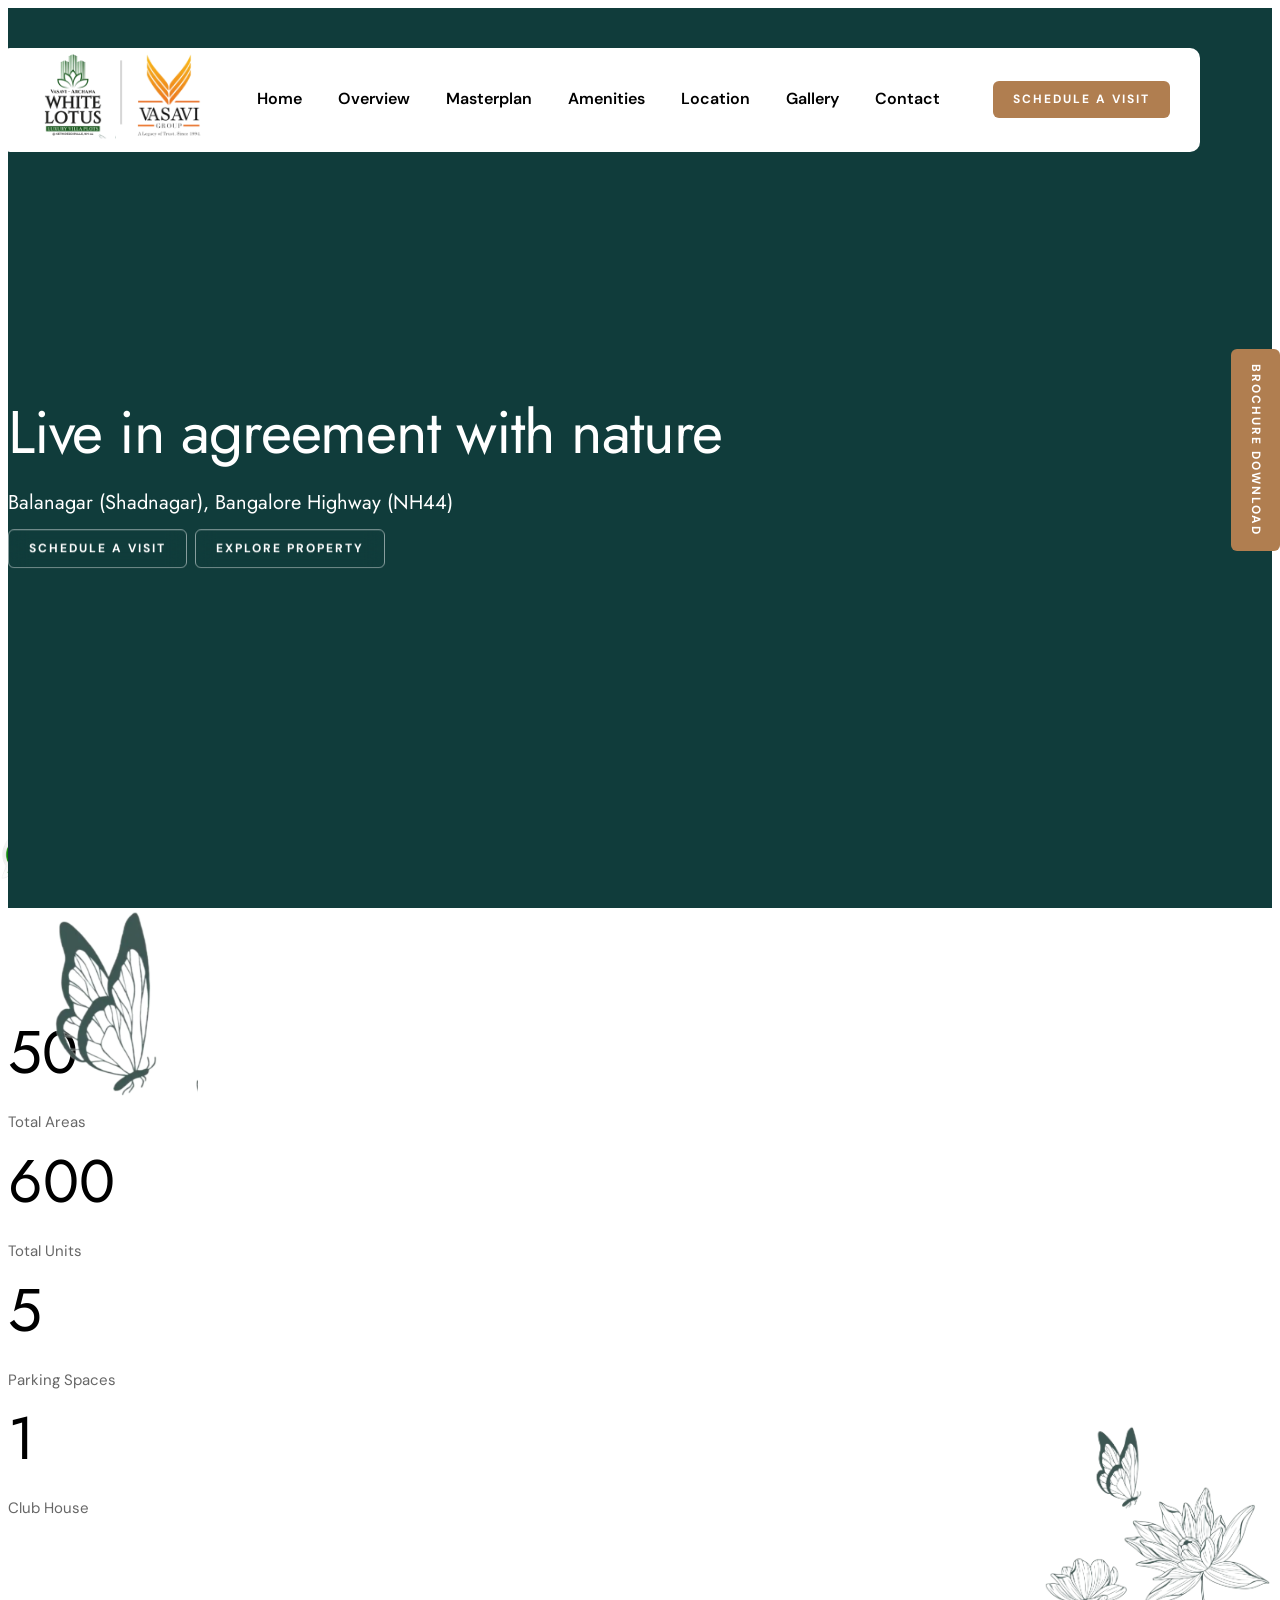
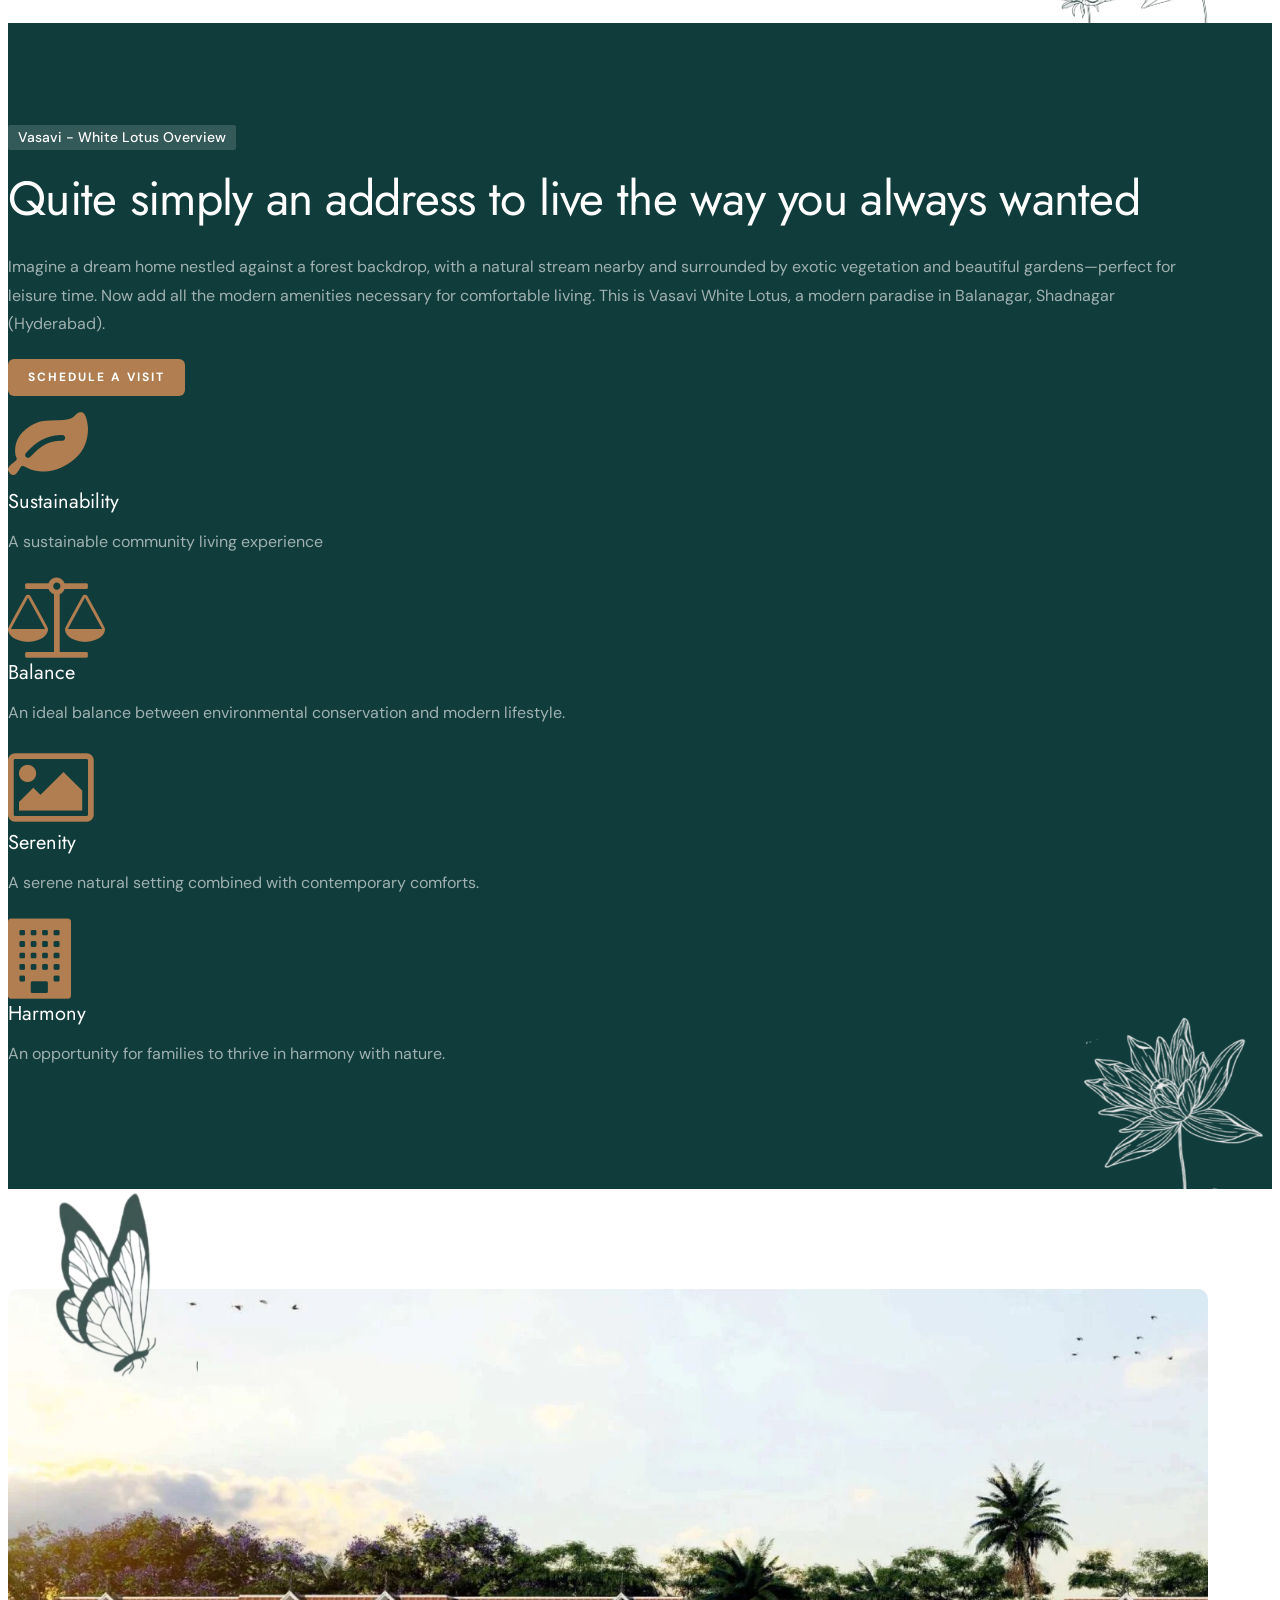
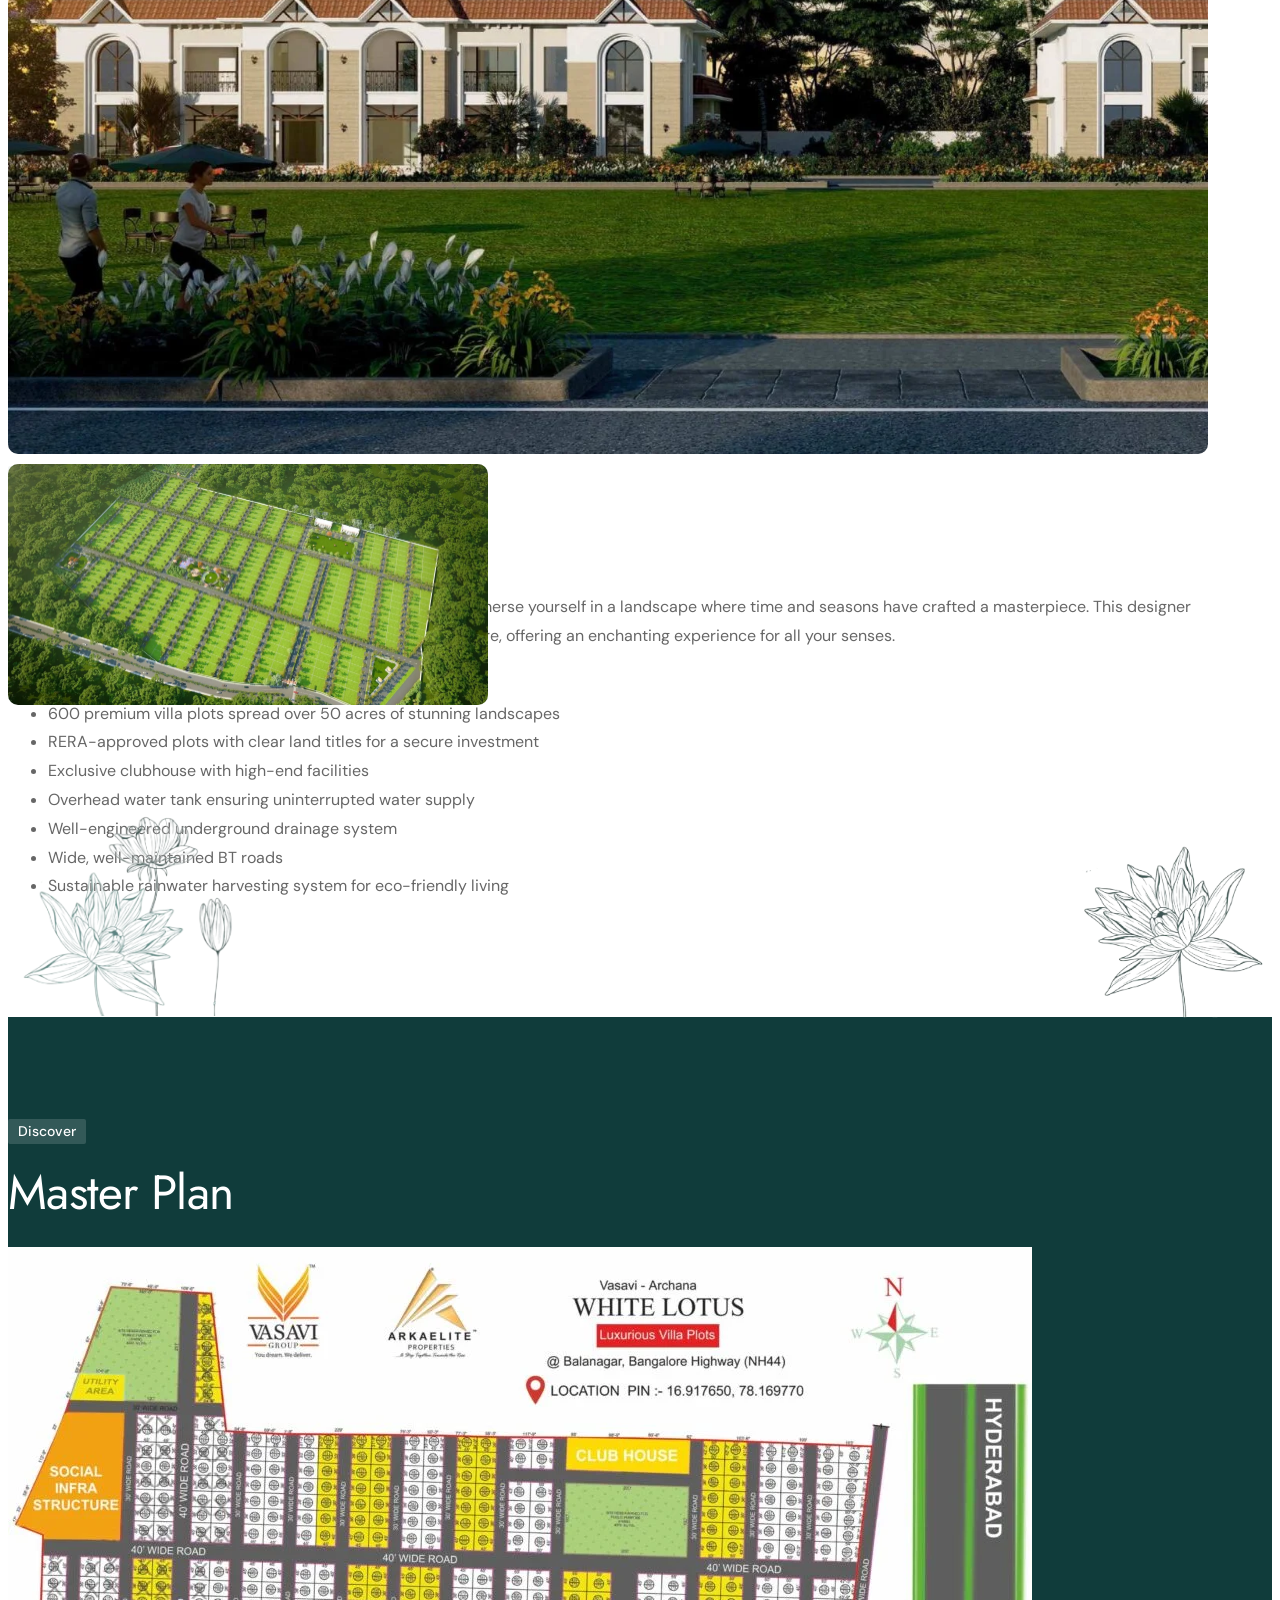
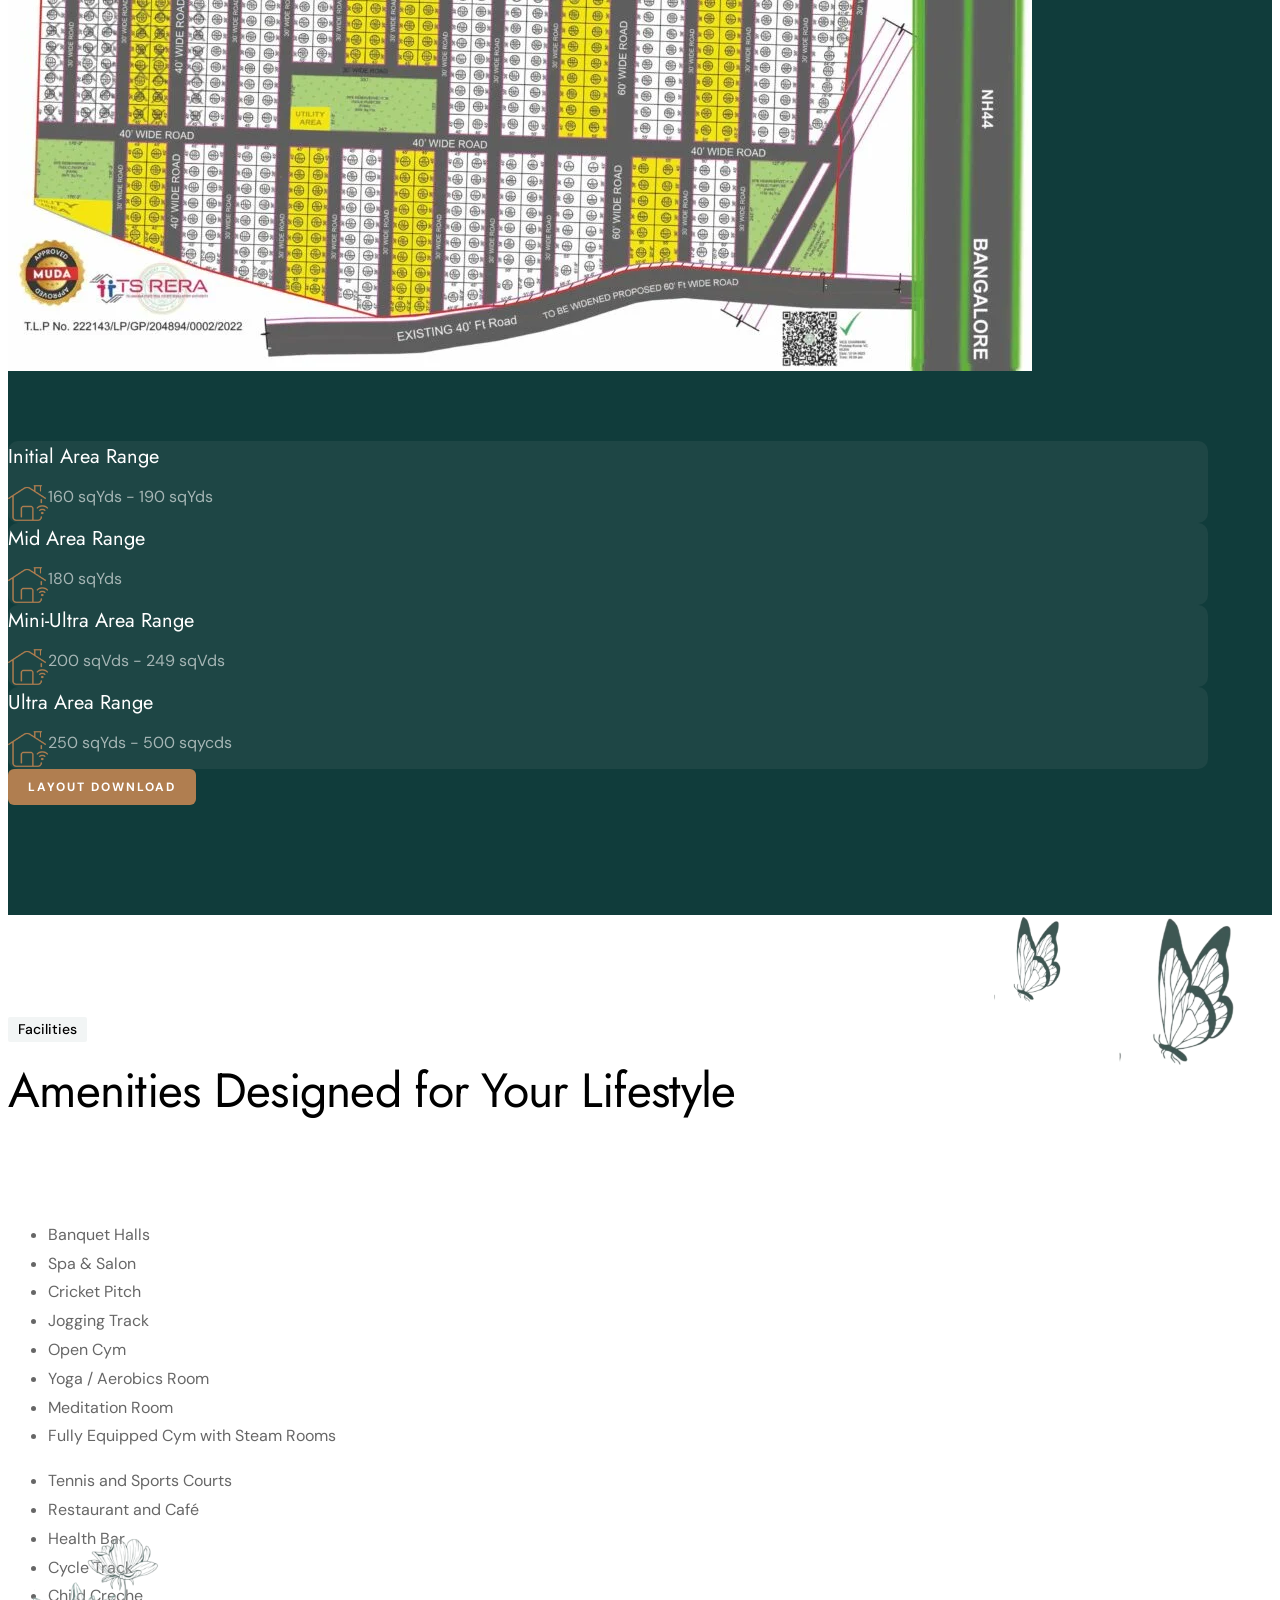
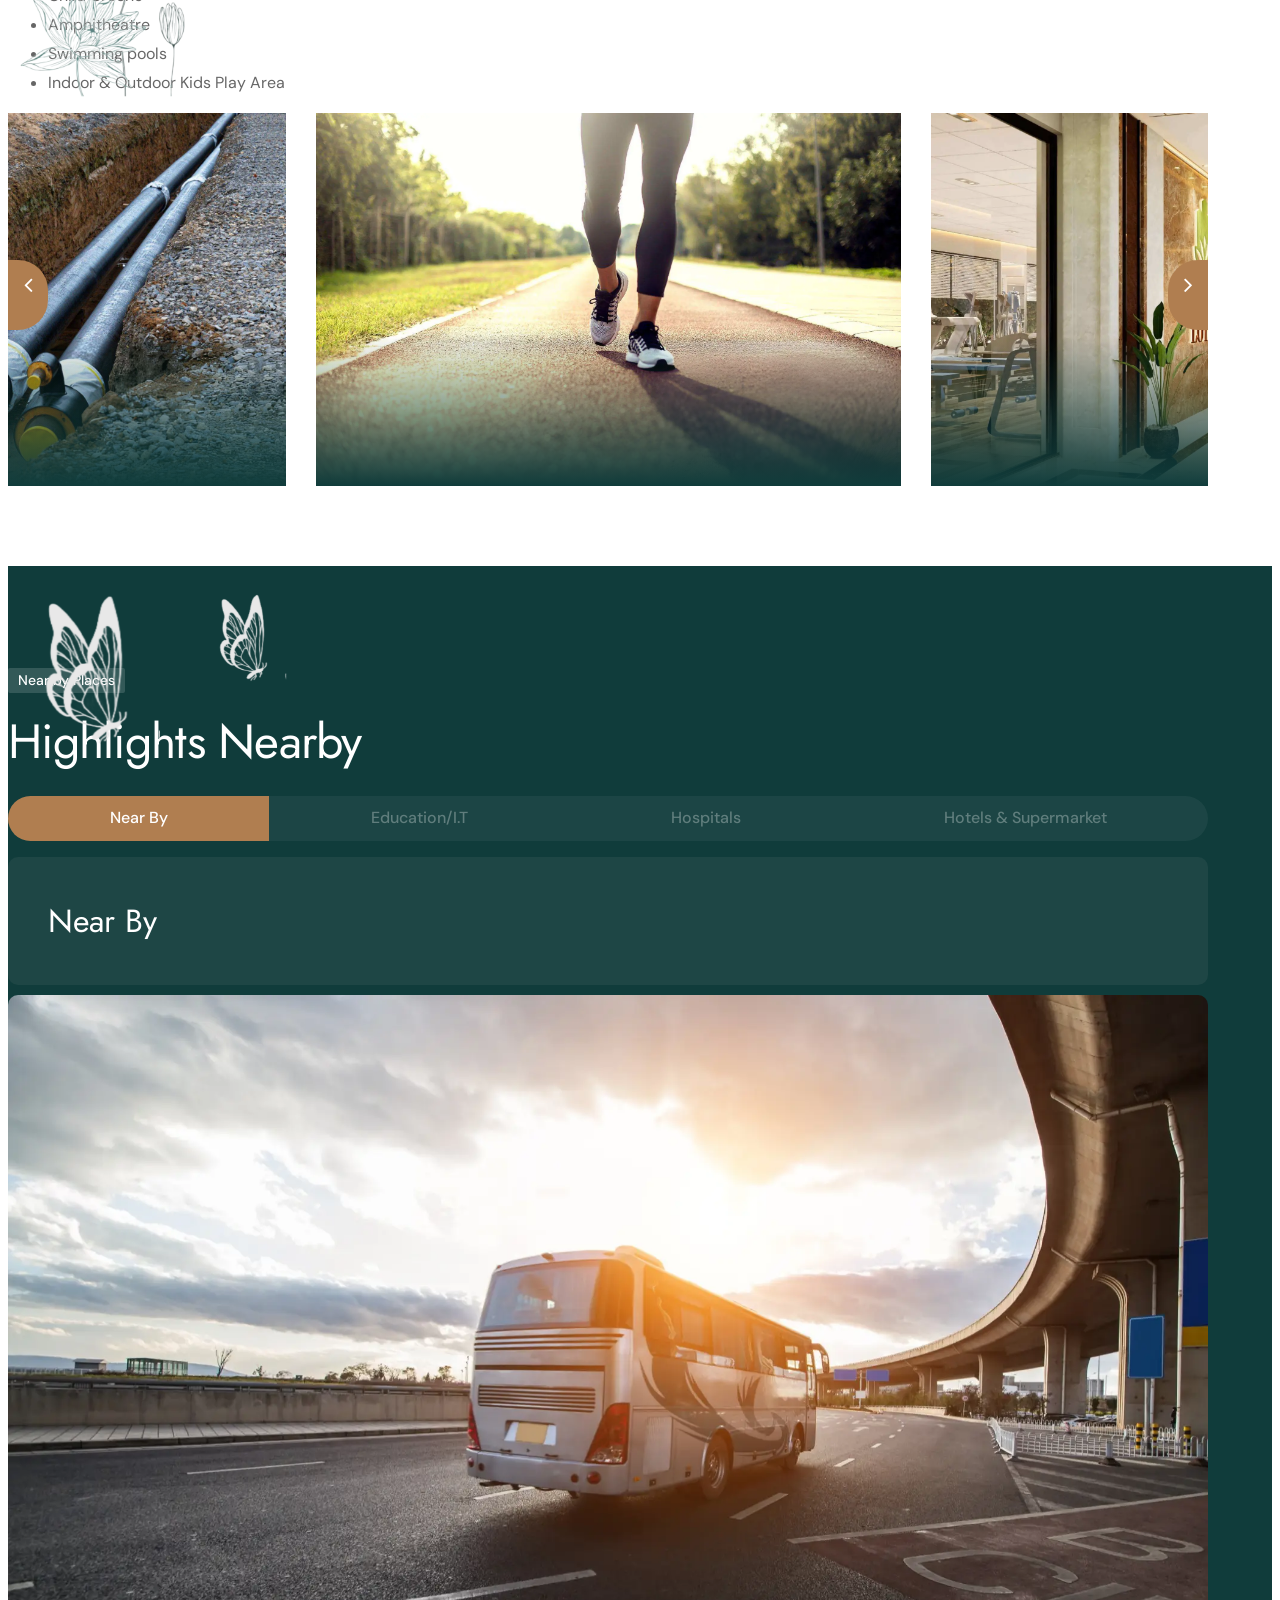
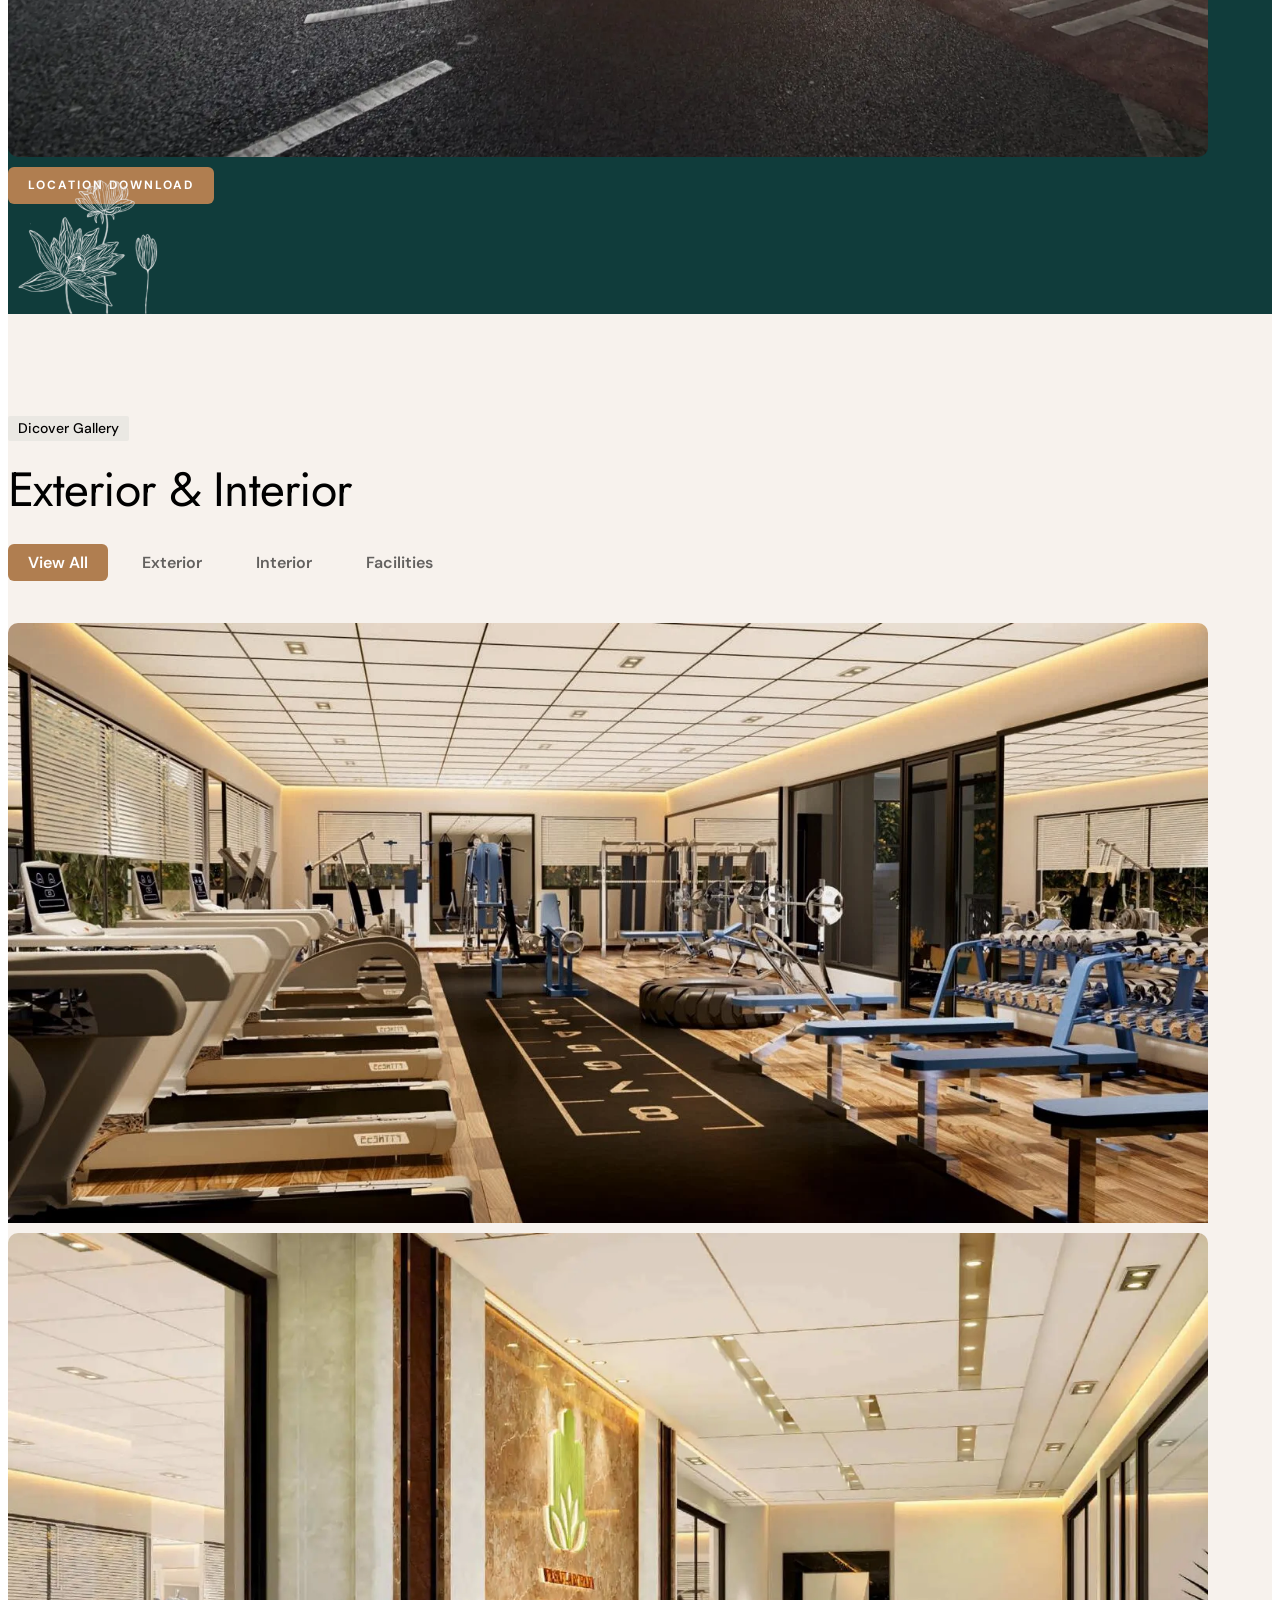
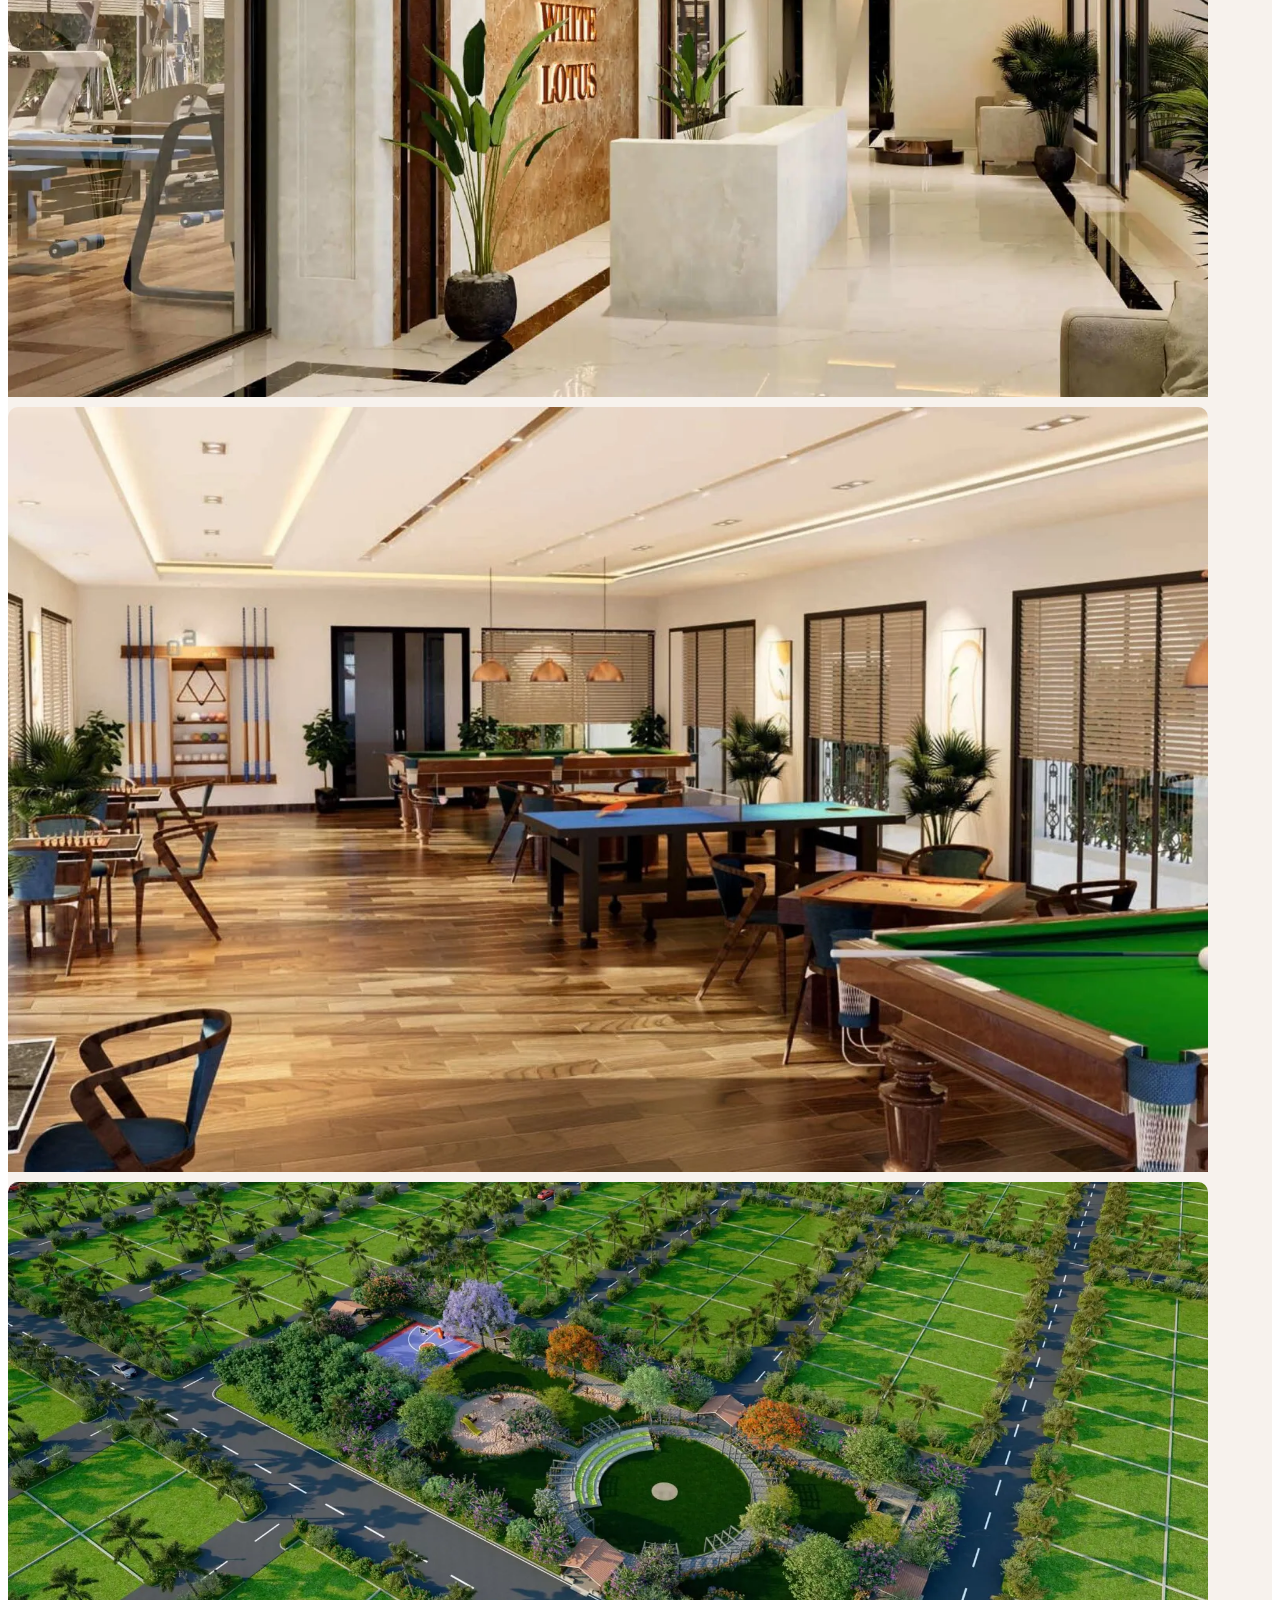
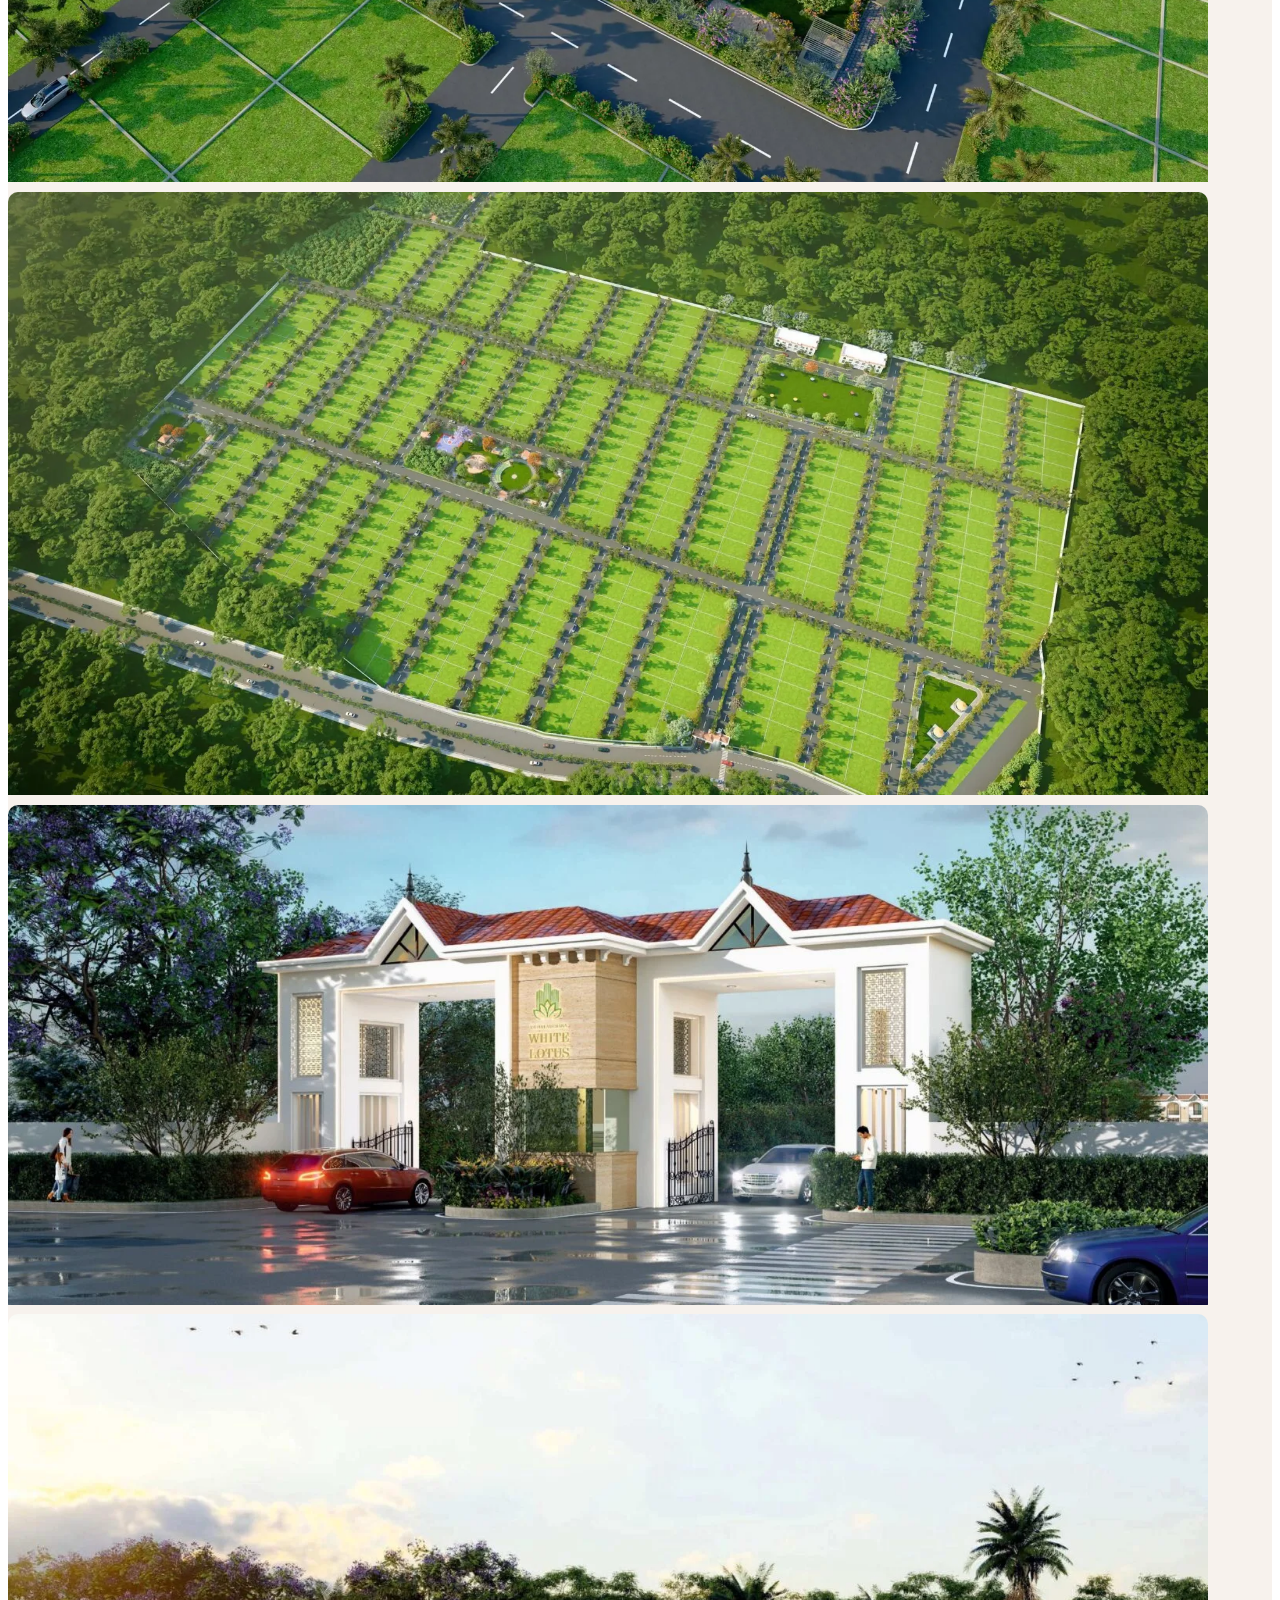
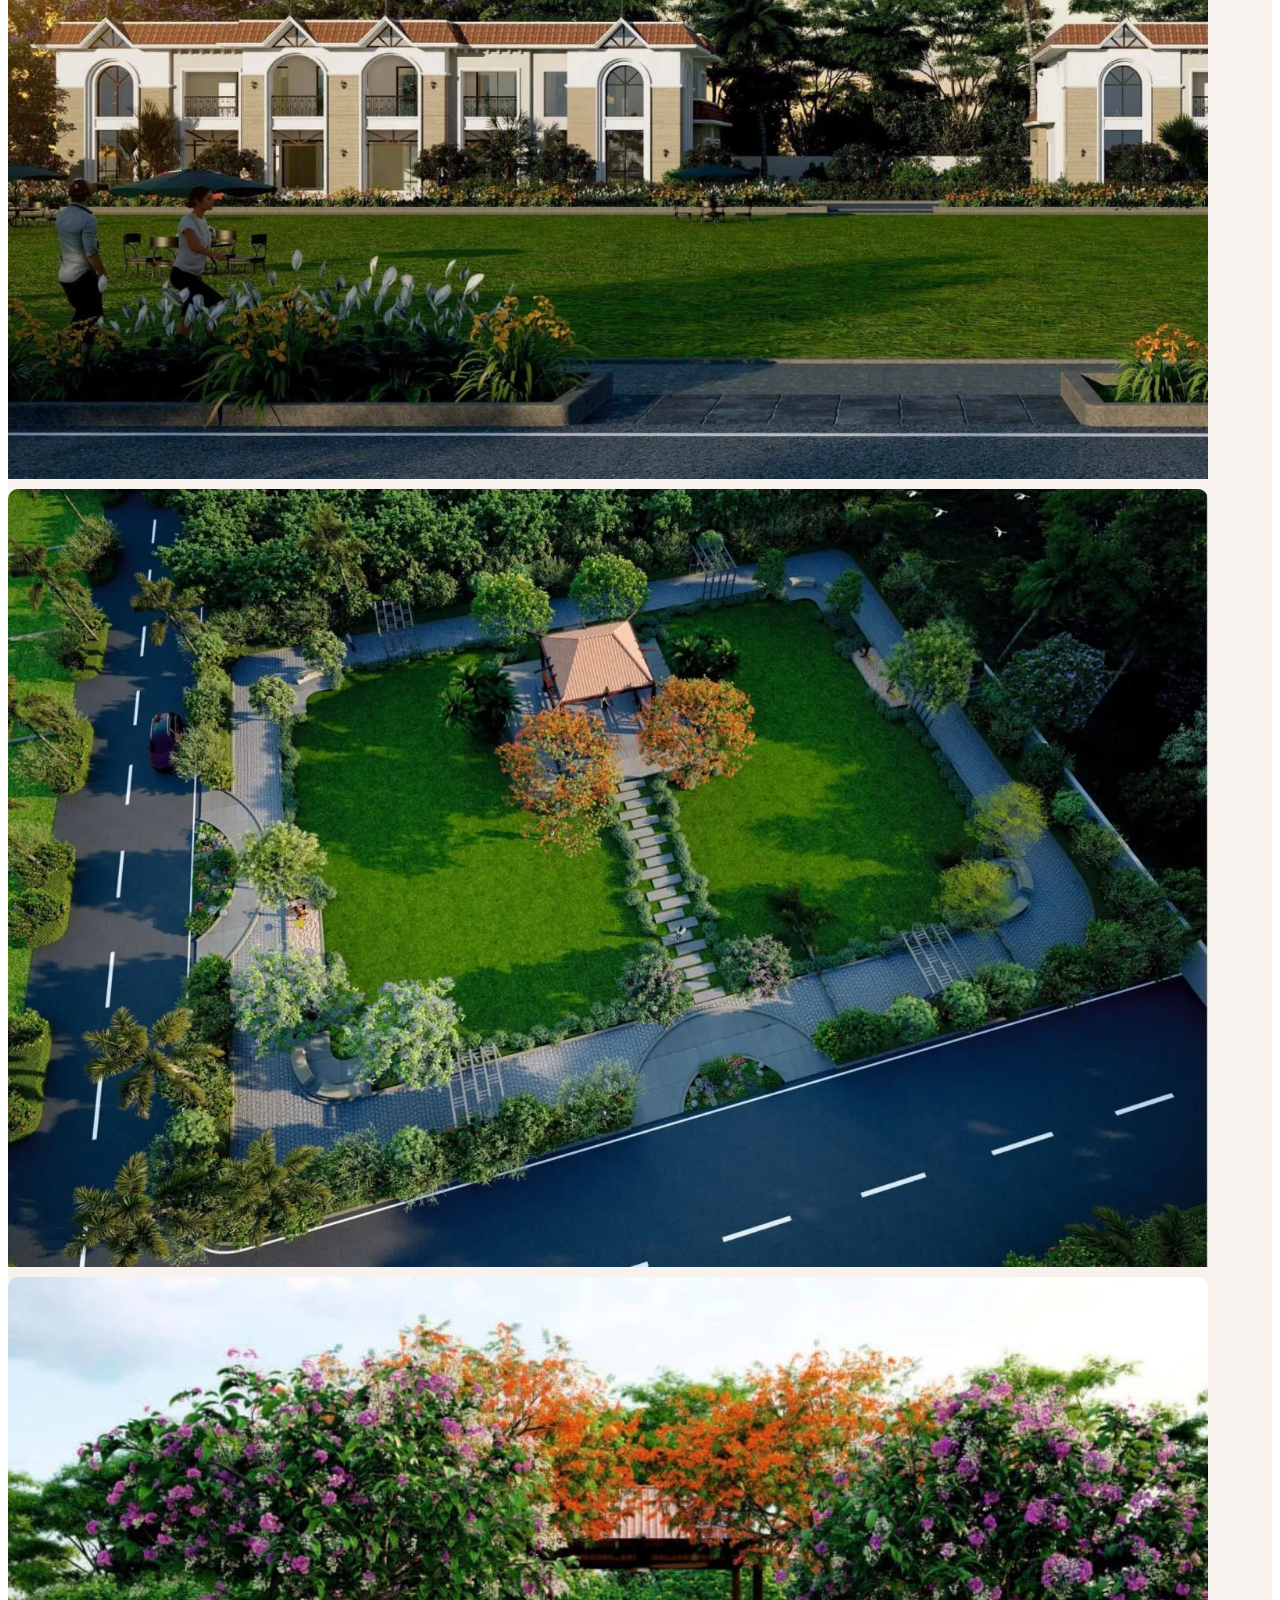
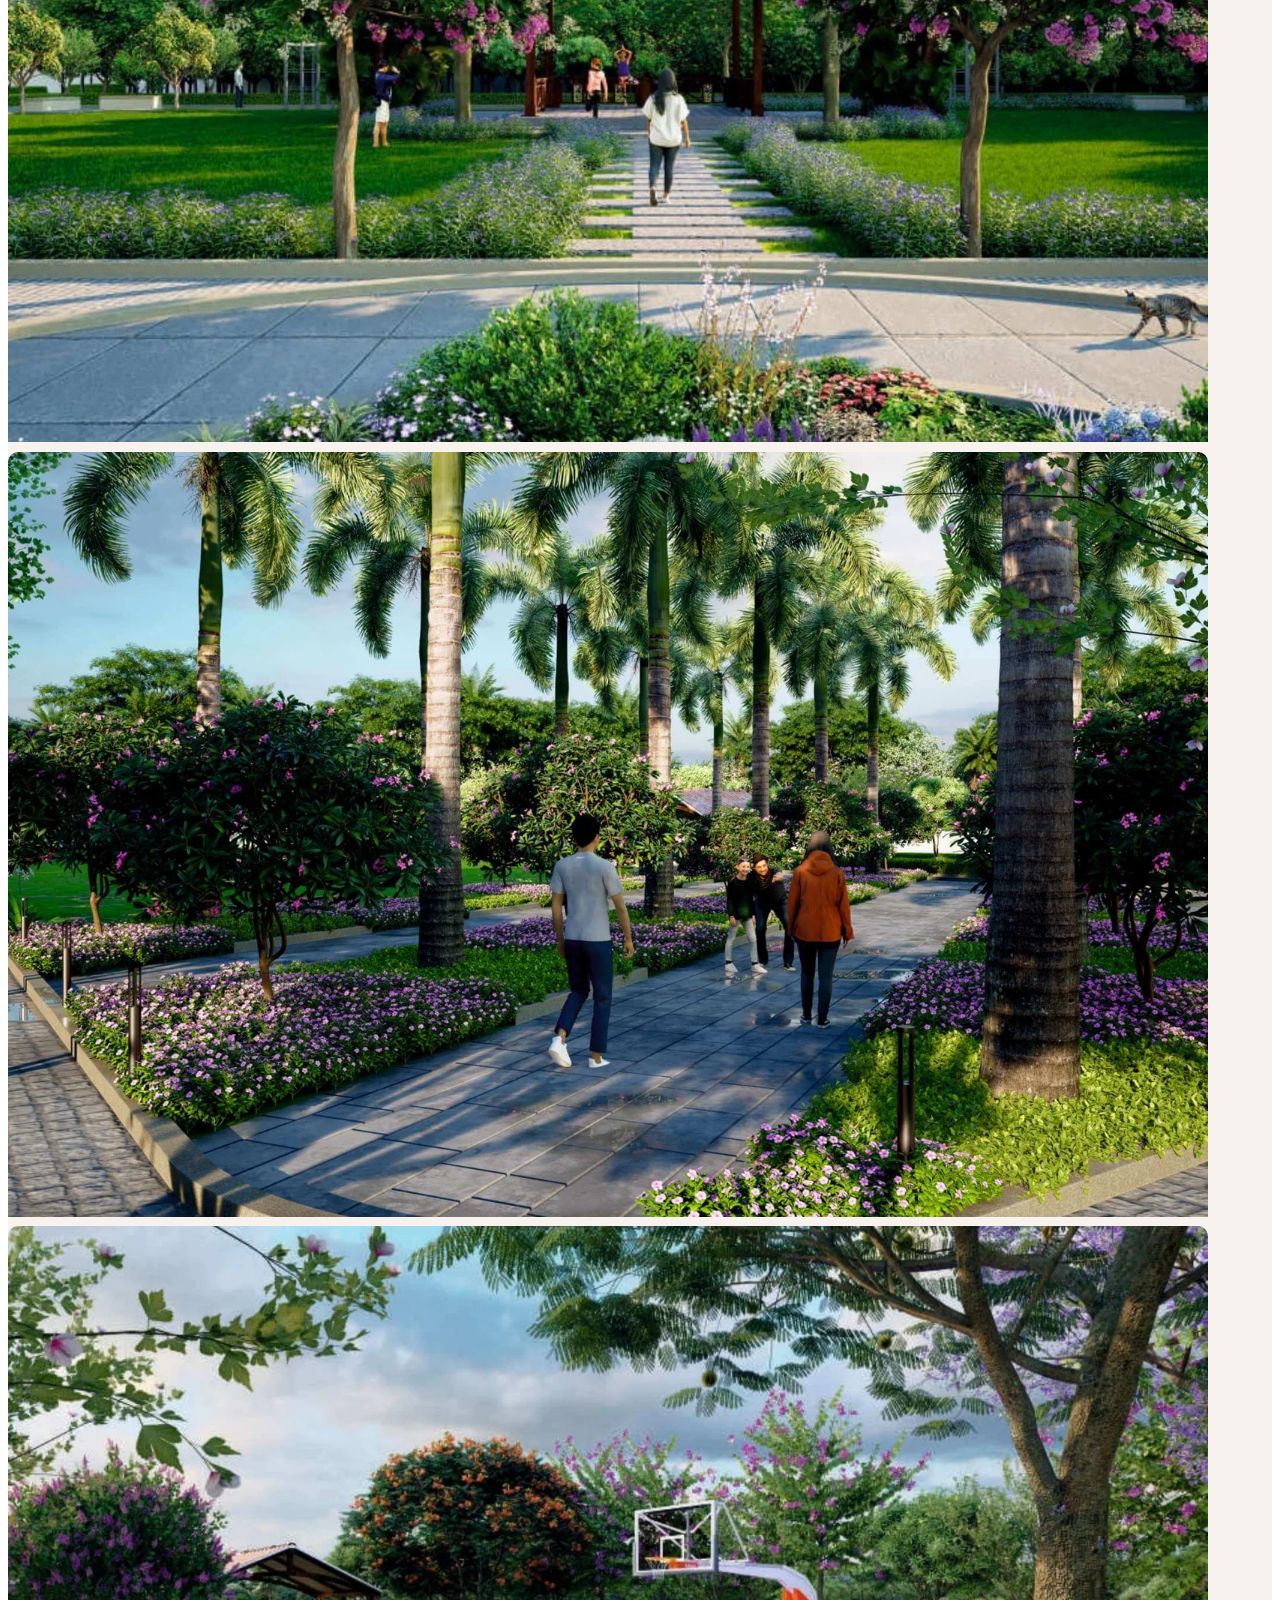
==== commit 474b16b4: "Add files via upload" ====
--- a/vasavi_while_lotus/index.html
+++ b/vasavi_while_lotus/index.html
@@ -137,7 +137,7 @@
                                     <h6>100% CLEAR TITLE</h6>
                                 </div>
                                 <div>
-                                    <h6>RERAAPPROVED</h6>
+                                    <h6>RERA No. P01400006225</h6>
                                 </div>
                                 <div>
                                     <h6>MUDA APPROVED</h6>
@@ -305,7 +305,7 @@
                 <div class="row g-4 align-items-center">
                     <div class="col-lg-12">
                        
-                        <img src="../img/master_plan.webp" alt="" srcset="">
+                        <img src="img/master_plan.webp" alt="" srcset="">
 
                     </div>
                 </div>
@@ -1412,7 +1412,7 @@
             redirectURL = $(this).data("url");
             link = $(this).data("title");
         
-             if($(this).data("title") === "Contact Us"){
+             if($(this).data("title") === "Enquire Now"){
                     $('#organisation').attr('type', 'hidden');
                     $('#email').attr('type', 'text');
                     $('#designation').attr('type', 'hidden');
@@ -1437,8 +1437,6 @@
         
             let name = $("#username").val().trim();
             let phone = $("#phone").val().trim();
-            let organisation = $("#organisation").val().trim();
-            let designation = $("#designation").val().trim();
             let email = $("#email").val().trim();
         
             if(name === ""){
@@ -1451,7 +1449,7 @@
                 return;
             }
         
-            fetch("https://sheetdb.io/api/v1/mxcbhd4yxdkd9?sheet=Projectkit", {
+            fetch("https://sheetdb.io/arkaelitegooglesheet", {
                 method: "POST",
                 headers: { "Content-Type": "application/json" },
                 body: JSON.stringify({
@@ -1480,6 +1478,28 @@
         
         </script>
 
+<script>
+    $(document).ready(function(){
+    
+        setTimeout(function(){
+    
+            $('.modal-wrapper').fadeIn('fast');
+    
+            // Set Contact Us values
+            link = "Enquire Now";
+            redirectURL = "";
+    
+            $("#modal-title").text(link);
+    
+            $('#organisation').attr('type', 'hidden');
+            $('#email').attr('type', 'email');
+            $('#designation').attr('type', 'hidden');
+    
+        }, 3000); // Opens after 3 seconds
+    
+    });
+    </script>
+
 </body>
 
 </html>
--- a/vasavi_while_lotus/css/style.css
+++ b/vasavi_while_lotus/css/style.css
@@ -0,0 +1,12858 @@
+/* ================================================== */
+
+
+/* Residem
+/* created by designesia
+
+@charset "utf-8";
+
+Table of content:
+
+* body
+* header
+  * subheader
+* navigation
+* content
+* section
+* footer
+* sidebar
+* contact
+* elements
+  * border
+  * breadcrumb
+  * button and link
+  * columns
+  * counter
+  * divider
+  * dropcap
+  * heading
+  * list
+  * map
+  * page heading
+  * pagination
+  * preloader
+  * progress bar
+  * social icons
+  * spacer
+  * tabs
+  * testimonial
+* plugins
+* media query
+*/
+
+/* ================================================== */
+
+@import url('https://fonts.googleapis.com/css2?family=Jost:ital,wght@0,200;0,300;0,400;0,500;0,600;0,700;0,800;1,200;1,300;1,400;1,500;1,600;1,700;1,800&display=swap');
+@import url('https://fonts.googleapis.com/css2?family=DM+Sans:ital,wght@0,200;0,300;0,400;0,500;0,600;0,700;0,800;1,200;1,300;1,400;1,500;1,600;1,700;1,800&display=swap');
+
+/* ================================================== */
+
+
+/* import fonts icon */
+
+
+/* ================================================== */
+
+@import url("../fonts/fontawesome4/css/font-awesome.css");
+@import url("../fonts/fontawesome6/css/fontawesome.css");
+@import url("../fonts/fontawesome6/css/brands.css");
+@import url("../fonts/fontawesome6/css/solid.css");
+@import url("../fonts/elegant_font/HTML_CSS/style.css");
+@import url("../fonts/et-line-font/style.css");
+@import url("../fonts/icofont/icofont.min.css");
+
+* {
+  /* body font */
+  --body-font: "DM Sans", Helvetica, Arial, sans-serif;
+  --body-font-size: 16px;
+  --body-font-color: rgba(0, 0, 0, .6);
+  --body-font-color-dark: rgba(255, 255, 255, .6);
+  --body-font-weight: 400;
+  /* heading font */
+  --heading-font: "Jost", Helvetica, Arial, sans-serif;  
+  --heading-font-weight: 400;
+  --heading-font-color: #000000;
+  --heading-text-transform: none;
+  /* h1 */
+  --h1-font-size: 60px;
+  --h1-font-weight: var(--heading-font-weight);
+  --h1-letter-spacing: -0.02em;
+  --h1-line-height: 1.15em;
+  --h1-margin-bottom: 20px;
+  /* h2 */
+  --h2-font: var(--heading-font);
+  --h2-font-size: 48px;
+  --h2-font-weight: var(--heading-font-weight);
+  --h2-letter-spacing: -0.015em;
+  --h2-line-height: 1.2em;
+  --h2-margin-bottom: 25px;
+  /* h3 */
+  --h3-font-size: 26px;
+  --h3-font-weight: var(--heading-font-weight);
+  --h3-letter-spacing: 0;
+  --h3-line-height: 1.5em;
+  --h3-margin-bottom: 10px;
+  /* h4 */
+  --h4-font-size: 20px;
+  --h4-font-weight: var(--heading-font-weight);
+  --h4-letter-spacing: 0;
+  --h4-line-height: 1.6em;
+  --h4-margin-bottom: 10px;
+  /* h5 */
+  --h5-font-size: 18px;
+  --h5-font-weight: var(--heading-font-weight);
+  --h5-letter-spacing: 0;
+  --h5-line-height: 1.6em;
+  --h5-margin-bottom: 10px;
+  /* h6 */
+  --h6-font-size: 16px;
+  --h6-font-weight: var(--heading-font-weight);
+  --h6-letter-spacing: 0;
+  --h6-line-height: 1.6em;
+  --h6-margin-bottom: 10px;
+  /* mainmenu */
+  --mainmenu-font: var(--title-font);
+  --mainmenu-font-size: 16px;
+  --mainmenu-font-weight: 600;
+  --mainmenu-letter-spacing: 0;
+  --mainmenu-text-transform: none;
+  /* header logo */
+  --logo-width: 180px;
+  --logo-footer-width: 150px;
+  /* misc */
+  --border-default: solid 1px rgba(30, 30, 30, 1);
+  --bg-color-even: #E8E8E8;
+  --bg-color-odd: #F4F4F4;
+  --bg-light: #F8F9FA;
+  --bg-dark-1: #103C3B;
+  --bg-dark-2: #1E4645;
+  --bg-dark-3: #0c3130;  
+  --bg-dark-1-rgb: 16, 60, 59;
+  --bg-grey: #eeeeee;
+  --bg-gradient-1: 0deg, rgba(var(--primary-color-rgb), .1) 0%, rgba(var(--secondary-color-rgb), .2) 100%;
+  --swiper-theme-color: var(--secondary-color);
+  --rounded-1: 10px;
+  --border-color:#bbbbbb;
+  --container-max-width:1240px;
+  /* button */
+  --btn-color: #fff;
+  --btn-hover-bg: var(--bg-dark-1);
+  --btn-font-family: var(--body-font);
+  --btn-font-size: 12px;
+  --btn-font-weight: bold;
+  --btn-letter-spacing: 2px;
+  --btn-padding: 4px 20px;
+  --btn-rounded: 6px;
+  --btn-text-decoration: none;
+  --btn-text-transform: uppercase;
+}
+
+/* base background color */
+.bg-color{background: var(--primary-color)}
+.bg-light{background: var(--bg-light) !important}
+.bg-dark,.bg-dark-1{background-color: var(--bg-dark-1) !important}
+.bg-dark-2{background-color: var(--bg-dark-2) !important}
+.bg-dark-3{background-color: var(--bg-dark-3) !important}
+.bg-grey{background-color: var(--bg-grey) !important}
+.bg-gradient-1{  background: -moz-linear-gradient(var(--bg-gradient-1)) !important;  background: -webkit-linear-gradient(var(--bg-gradient-1)) !important;background: linear-gradient(var(--bg-gradient-1)) !important;
+}
+/* base color */
+.id-color{color:var(--primary-color)}
+.rounded-1{
+  border-radius: var(--rounded-1) !important;
+  -moz-border-radius: var(--rounded-1) !important;
+  -webkit-border-radius: var(--rounded-1) !important;
+}
+.alt-font-1{font-family:var(--alt-font-1);}
+
+/* ================================================== */
+
+
+/* body */
+
+
+/* ================================================== */
+
+html {
+  position: relative;
+  overflow-x: hidden;
+  padding: 0;
+  margin: 0;
+}
+
+body {
+  overflow: hidden;
+  font-family: var(--body-font);
+  font-size: var(--body-font-size);
+  font-weight: var(--body-font-weight);;
+  color: var(--body-font-color);
+  padding: 0;
+  line-height: 1.8em;
+  word-spacing: 0px;
+}
+
+body.dark-scheme {
+  color: var(--body-font-color-dark);
+  background: var(--bg-dark-1);
+}
+
+a,
+a:hover {
+  color:var(--body-font-color);
+  text-decoration: none;
+  outline: none;
+}
+
+.dark-scheme a,
+.dark-scheme a:hover,
+.text-light a,
+.text-light a:hover {
+  color:var(--body-font-color-dark);
+  text-decoration: none;
+  outline: none;
+}
+
+
+/* ================================================== */
+
+
+/*  header  */
+
+
+/* ================================================== */
+
+header {
+  width: 100%;
+  position: absolute;
+  left: 0;
+  z-index: 1001;
+  background: var(--bg-dark-1);
+  margin: 0;
+}
+
+header.header-s1 {
+  top: 0;
+}
+
+header.header-bg {
+  background: rgba(0, 0, 0, 0.5);
+}
+
+header.transparent {
+  background: none;
+}
+
+body:not(.side-layout) header:not(.smaller):not(.header-mobile).header-light.transparent {
+  background: rgba(255, 255, 255, 0.0);
+}
+
+header.autoshow {
+  top: -120px;
+  height: 70px !important;
+}
+
+header.autoshow.scrollOn,
+header.autoshow.scrollOff {
+  -o-transition: .5s;
+  -ms-transition: .5s;
+  -moz-transition: .5s;
+  -webkit-transition: .5s;
+  transition: .5s;
+  outline: none;
+}
+
+header.autoshow.scrollOn {
+  top: 0;
+}
+
+header.autoshow.scrollOff {
+  opacity: ;
+  top: -120px;
+}
+
+header div#logo {
+  color: white;
+  -webkit-transition: all 0.3s;
+  -moz-transition: all 0.3s;
+  -ms-transition: all 0.3s;
+  -o-transition: all 0.3s;
+  transition: all 0.3s;
+}
+
+header .logo-2 {
+  display: none;
+}
+
+header .logo-scroll {
+  display: none;
+}
+
+header .logo,
+header .logo-2 {
+  font-family: var(--body-font);
+  color: #fff;
+  font-size: 40px;
+  font-weight: 300;
+}
+
+header .logo-2 {
+  color: #333;
+}
+
+header.header-full nav {
+  float: left;
+}
+
+header nav a {
+  -webkit-transition: all 0.3s;
+  -moz-transition: all 0.3s;
+  -ms-transition: all 0.3s;
+  -o-transition: all 0.3s;
+  transition: all 0.3s;
+}
+
+header nav a:hover {
+  color: #555;
+}
+
+header.smaller #mainmenu ul ul {
+  top: 0px;
+}
+
+header.smaller {
+  position: fixed;
+  top: 0px;
+  background: var(--bg-dark-1);
+  -webkit-backdrop-filter: blur(10px);
+  -o-backdrop-filter: blur(10px);
+  -moz-backdrop-filter: blur(10px);
+  backdrop-filter: blur(10px);
+  border: none;*/
+}
+
+header.header-mobile.header-float .header-inner,
+header.smaller.header-float .header-inner{
+  background: none;
+  margin-top: 0;
+  padding: 0;
+}
+
+header.smaller.header-float.header-light .header-inner{
+  background: none;
+}
+
+
+header.header-light.smaller{
+  background: rgba(255, 255, 255, 1.0);
+}
+
+.scroll-down {
+    margin-top: -90px;
+}
+
+.scroll-up {
+    margin-top: 0;
+}
+
+header.header-center.scroll-down{
+  margin-top: -175px;
+}
+
+header.header-center #logo-center{
+  display: inline-block;
+  padding-top: 40px;
+}
+
+header.header-center #mainmenu{
+  display: inline-block;
+}
+
+header.header-center{
+  text-align: center;
+}
+
+header.header-center #logo{
+  display: none;
+}
+
+header.smaller div#logo,
+header.s2 div#logo {}
+
+header.smaller .logo-init {
+  display: none;
+}
+
+header.smaller #topbar {
+  margin-top:-42px;
+  overflow: hidden;
+}
+
+header.smaller #topbar.topbar-dark {
+  background: rgba(34, 34, 34, .05);
+}
+
+header.smaller #topbar.topbar-dark a {
+  color: #333333;
+}
+
+header .logo-mobile {
+  display: none;
+}
+
+
+header.smaller.scroll-light {
+  background: #ffffff;
+}
+
+header.scroll-light .logo-scroll{
+  display: none;
+}
+
+header.smaller.scroll-light .logo-main{
+  display: none;
+}
+
+header.smaller.scroll-light .logo-scroll{
+  display: block;
+}
+
+header.smaller.scroll-dark {
+  background: var(--bg-color-even);
+}
+
+header.header-light .h-phone,
+header.smaller.scroll-light .h-phone {
+  color: #202020;
+}
+
+header:not(.header-light).smaller.scroll-light div#logo .logo {
+  display: none;
+}
+
+header.smaller.scroll-light div#logo .logo-2 {
+  display: inline-block;
+}
+
+header.smaller.scroll-light div#logo .logo-scroll {
+  display: inline-block;
+}
+
+header.smaller.header-light div#logo .logo {
+  display: none;
+}
+
+header.smaller.scroll-light .social-icons i {
+  color: var(--heading-font-color);
+}
+
+header.smaller.scroll-light #mainmenu li a,
+header.smaller.scroll-light #mainmenu li.has-child:after {
+  color: var(--heading-font-color);
+}
+
+.logo-smaller div#logo {
+  width: 150px;
+  height: 30px;
+  line-height: 65px;
+  font-size: 30px;
+}
+
+.logo-smaller div#logo img {
+  font-size: 30px;
+}
+
+div#logo img{
+  max-width: var(--logo-width);
+}
+
+footer .logo-footer{
+  max-width: var(--logo-footer-width);
+}
+
+header.smaller div#logo .logo-1 {
+  display: none;
+}
+
+header.smaller div#logo .logo-2 {
+  display: inline-block;
+}
+
+.logo-small {
+  margin-bottom: 20px;
+}
+
+header.header-full {
+  padding-left: 30px;
+  padding-right: 30px;
+}
+
+header .header-row {
+  text-align: center;
+}
+
+header .header-col {
+  position: relative;
+  height: 100%;
+}
+
+/* left col header */
+header .header-col.left {
+  float: left;
+  padding: 0 30px 0 0;
+  /* border-right:solid 1px rgba(255,255,255,.2); */
+}
+
+/* middle col header */
+header .header-col.mid {
+  float: right;
+}
+
+header .header-col.mid .social-icons {
+  float: right;
+  /* border-left:solid 1px rgba(255,255,255,.2); */
+  padding: 0 30px 0 30px;
+}
+
+header.header-float .header-inner{
+  padding: 0 30px;
+  background: var(--bg-dark-1);
+  margin-top: 40px;
+  border-radius: 10px;
+  -moz-border-radius: 10px;
+  -webkit-border-radius: 10px;
+}
+
+header.header-float.header-light .header-inner{
+  background: #ffffff;
+}
+
+
+.header-col-right {
+  text-align: right;
+}
+/* subheader */
+
+#subheader {
+  overflow: hidden;
+  position: relative;
+  padding: 160px 0 120px 0;
+}
+
+#subheader h1 {
+  font-size: 48px;
+  margin-bottom: 0;
+  text-transform: uppercase;
+}
+
+#subheader.dark {
+  background-color: #1A1C26;
+}
+
+#subheader.dark h1 {
+  color: #fff;
+}
+
+.de-overlay{
+    position: absolute;
+    width: 100%;
+    height: 100%;
+    top:0;
+    left: 0;
+    background: rgba(var(--bg-dark-1-rgb), .35);
+  }
+
+.de-overlay-gradient{
+  position: absolute;
+  width: 100%;
+  height: 100%;
+  top:0;
+  left: 0;
+  background: linear-gradient(45deg, rgba(var(--primary-color-rgb),.8), rgba(var(--secondary-color-rgb),.8));
+}
+
+
+.de-overlay-gradient-2{
+  position: absolute;
+  width: 100%;
+  height: 100%;
+  top:0;
+  left: 0;
+  background: linear-gradient(45deg, rgba(var(--primary-color-rgb),.8) 0%, rgba(var(--secondary-color-rgb),0) 100%);
+}
+
+.crumb-wrapper{
+  position: absolute;
+  padding: 0 20px;
+  padding-bottom: 5px;
+  bottom: 0;
+  z-index: 1;
+  text-align: center;
+  left: 50%;
+  transform: translateX(-50%);
+  background: rgba(255, 255, 255, .1);
+}
+
+.crumb {
+  font-size: 13px;
+}
+
+
+.crumb {
+  display: inline-block;
+  padding: 3px 10px;
+  margin-top: 20px;
+  line-height: 1.2em;
+  border-radius:30px;
+  -moz-border-radius:30px;
+  -webkit-border-radius:30px;
+}
+
+.text-light .crumb a{
+  color:rgba(255, 255, 255, 1.0);
+}
+
+
+#subheader.text-light .crumb {
+  color: #fff;
+}
+
+#subheader .small-border-deco {
+  display: block;
+  margin: 0 auto;
+  margin-top: 20px;
+  width: 100%;
+  height: 1px;
+  background: rgba(255, 255, 255, .1);
+}
+
+#subheader .small-border-deco span {
+  display: block;
+  margin: 0 auto;
+  height: 2px;
+  width: 100px;
+}
+
+#subheader.dark h2,
+#subheader.dark h4 {
+  color: #fff;
+}
+
+#subheader.dark h2 {
+  font-size: 48px;
+}
+
+#subheader.s2 {
+  text-align: left;
+  padding: 120px 0 20px;
+  border: solid 1px #ddd;
+  border-left: none;
+  border-right: none;
+}
+
+.rtl #subheader.s2 {
+  text-align: right;
+}
+
+
+#subheader.s2 h1,
+#subheader.s2 .crumb {
+  margin: 0;
+  padding: 0;
+}
+
+#subheader.s2 .crumb {
+  float: right;
+  margin-top: 10px;
+}
+
+.rtl #subheader.s2 .crumb {
+  float: left;
+}
+
+
+/* ================================================== */
+
+
+/* navigation */
+
+
+/* ================================================== */
+
+#mainmenu {
+  font-size: 13px;
+  margin: 0 auto;
+  padding: 0;
+  float: none;
+  counter-reset: my-awesome-counter;
+}
+
+#mainmenu ul {
+  margin: 0px 0px;
+  padding: 0px;
+  height: 30px;
+  background: #ffffff;
+  color: var(--body-font-color);
+}
+
+#mainmenu ul:not(.mega) {
+  border: solid 1px #dddddd;
+}
+
+.dark-scheme #mainmenu ul {
+  background: var(--bg-dark-1);
+  border: solid 1px rgba(255, 255, 255, .1);
+}
+
+#mainmenu li {
+  margin: 0px 0px;
+  padding: 0px 0px;
+  float: left;
+  display: inline;
+  list-style: none;
+  position: relative;
+}
+
+#mainmenu>li {
+  margin-right: 30px;
+}
+
+#mainmenu>li:last-child{
+  margin-right: 0;
+}
+
+#mainmenu>li {
+  counter-increment: my-awesome-counter;
+}
+
+#mainmenu li a.new:before{
+  content:"NEW";
+  font-size: 12px;
+  padding: 1px 4px;
+  border-radius:3px;
+  -moz-border-radius:3px;
+  -webkit-border-radius:3px;
+  margin-right: 5px;
+  color:#ffffff;
+  background: var(--primary-color);
+}
+/*
+#mainmenu>li::before {
+  content: counter(my-awesome-counter) ' —';
+  right: 8px;
+  top: 5px;
+  color:var(--secondary-color);
+  margin-right: 5px;
+  font-weight: 500;
+  font-family: var(--heading-font);
+}
+*/
+
+header.smaller #mainmenu>li::before{
+  transform: scale(0);
+}
+
+#mainmenu>li.has-child:after {
+  font-family: FontAwesome;
+  content: "\f078";
+  padding-left: 5px;
+  font-size: 8px;
+  position: relative;
+  top: -2px;
+  color:rgba(255, 255, 255, .75);
+}
+
+.rtl #mainmenu li.has-child:after {
+  padding-left: 15px;
+}
+
+.header-light #mainmenu li.has-child:after {
+  color: rgba(0, 0, 0, .5);
+}
+
+#mainmenu >li>a {  
+  padding-right: 6px;  
+  font-size: var(--mainmenu-font-size);
+  font-weight: var(--mainmenu-font-weight);
+  text-transform: var(--mainmenu-text-transform);
+  letter-spacing: var(--mainmenu-letter-spacing);
+}
+
+#mainmenu li.has-child>a {
+  padding-right: 0px;
+}
+
+#mainmenu a {
+  position: relative;
+  display: inline-block;
+  padding-top: 25px;
+  padding-bottom: 25px;
+  text-decoration: none;
+  color: #ffffff;
+  text-align: center;
+  outline: none;
+}
+
+#mainmenu p {
+  line-height: 1.8em;
+  margin-bottom: 0;
+}
+
+header.header-light #mainmenu a {
+  color: var(--heading-font-color);
+}
+
+#mainmenu a span:not(.badge) {
+  position: relative;
+  width: 0%;
+  color: #ffffff;
+  display: block;
+  font-size: 10px;
+  text-transform: uppercase;
+  line-height: 14px;
+  border-bottom: solid 2px #ffffff;
+}
+
+#mainmenu li:hover a span:not(.badge) {
+  width: 100%;
+}
+
+#mainmenu li li a span:not(.badge) {
+  float: right;
+  margin-top: 5px;
+}
+
+#mainmenu a.active span:not(.badge) {
+  width: 100%;
+  margin-left: 0%;
+}
+
+.header-light {
+  background: #ffffff;
+}
+
+.header-light #mainmenu>li>a {
+  color: var(--heading-font-color);
+}
+
+#mainmenu li li {
+  font-family: var(--body-font);
+  font-size: 14px;
+}
+
+#mainmenu li li:last-child {
+  border-bottom: none;
+}
+
+#mainmenu li li a {
+  padding: 5px 15px;
+  border-top: none;
+  color: #606060;
+  width: 100%;
+  border-left: none;
+  text-align: left;
+  font-weight: normal;
+  border-bottom: solid 1px rgba(255, 255, 255, .1);
+  letter-spacing: 0;
+}
+
+#mainmenu li:last-child>a {
+  border-bottom: none;
+}
+
+.dark-scheme #mainmenu li li a {
+  color: #ffffff;
+}
+
+.rtl #mainmenu li li a {
+  text-align: right;
+}
+
+#mainmenu li li a:hover {
+  color: #111;
+}
+
+#mainmenu li li a:after {
+  content: none;
+}
+
+#mainmenu li li a:hover,
+#mainmenu ul li:hover>a {
+  color: #fff;
+}
+
+#mainmenu li a.active{
+  color:var(--primary-color) !important;
+}
+
+#mainmenu li ul {
+  width: 190px;
+  height: auto;
+  position: absolute;
+  left: 0px;
+  z-index: 10;
+  visibility: hidden;
+  opacity: 0;
+  border-radius: 3px;
+}
+
+#mainmenu ul li b {
+  background: #333;
+  color: #ffffff;
+  padding: 0 3px;
+  padding-bottom: 3px;
+  font-size: 10px;
+  margin-right: 3px;
+  border-radius: 2px;
+  -moz-border-radius: 2px;
+  -webkit-border-radius: 2px;
+}
+
+#mainmenu li li {
+  font-size: 14px;
+  display: block;
+  float: none;
+  text-transform: none;
+}
+
+#mainmenu li:hover>ul {
+  visibility: visible;
+  opacity: 1;
+  margin-top: 0px;
+}
+
+#mainmenu li ul ul:not(.ul-list) {
+  top: 0px;
+  margin-left: 188px;
+}
+
+#mainmenu select {
+  padding: 10px;
+  height: 36px;
+  font-size: 14px;
+  border: none;
+  background: #ff4200;
+  color: #eceff3;
+}
+
+#mainmenu select option {
+  padding: 10px;
+}
+
+#mainmenu .btn-type {
+  padding: 0;
+  margin: 0;
+}
+
+#mainmenu .btn-type a {
+  background: #eee;
+  padding: 0;
+  margin: 0;
+}
+
+#mainmenu>li ul.mega {
+  position: fixed;
+  left: 0;
+  height: 0%;
+  width: 100%;
+  visibility: hidden;
+  opacity: 0;
+  overflow: hidden;
+  padding: 0;
+  -webkit-box-shadow: none;
+  -moz-box-shadow: none;
+  box-shadow: none;
+  background: none;
+}
+
+#mainmenu>li ul.mega > li{
+  padding: 0;
+  margin: 0;
+}
+
+#mainmenu>li ul.mega .sb-menu {
+  background: #fff;
+  border-radius: 6px;
+  -moz-border-radius: 6px;
+  -webkit-border-radius: 6px;
+  border: solid 1px #dddddd;
+}
+
+.dark-scheme #mainmenu>li ul.mega .sb-menu {
+  background: var(--bg-dark-1);
+  border-color: rgba(255, 255, 255, .1);
+}
+
+#mainmenu li:hover ul.mega {
+  visibility: visible;
+  opacity: 1;
+}
+
+#mainmenu li ul.mega>li,
+#mainmenu li ul.mega>li a {
+  width: 100%;
+}
+
+#mainmenu li ul.mega li.title {
+  padding: 0px 10px 15px 10px;
+  text-align: left;
+  color: #fff;
+  font-weight: bold;
+}
+
+#mainmenu li ul.mega>li ul {
+  position: static;
+  visibility: visible;
+  opacity: 1;
+  left: 0;
+  float: none;
+  width: 100%;
+}
+
+#mainmenu ul.mega>li ul li {
+  margin: 0;
+  padding: 0;
+}
+
+#mainmenu ul.mega>li ul li:last-child {
+  border-bottom: none;
+}
+
+#mainmenu li ul.mega .menu-content {
+  background: #171A21;
+  padding: 30px;
+}
+
+#mainmenu li ul.mega li.title {
+  font-family: var(--main-font);
+  padding: 0px;
+  text-align: left;
+  font-weight: bold;
+  color: #586383;
+}
+
+#mainmenu ul.mega>li ul {
+  border: none;
+}
+
+#mainmenu li ul.mega ul li a {
+  background: none;
+  padding: 2px 0;
+}
+
+#mainmenu li ul.mega ul li a:hover {
+  color: #35404e;
+}
+
+header.header-mobile #mainmenu>li ul.mega {
+  visibility: visible;
+  opacity: 1;
+}
+
+header:not(.header-mobile) #mainmenu>li:hover ul.mega {
+  height: auto;
+}
+
+/* menu toggle for mobile */
+
+#menu-btn {
+  line-height: 1.5em;
+  display: none;
+  float: right;
+  width: 32px;
+  height: 32px;
+  padding: 4px;
+  text-align: center;
+  cursor: poInter;
+  color: #fff;
+  margin-top: 0px;
+  margin-left: 20px;
+}
+
+#menu-btn:before {
+  font-family: FontAwesome;
+  content: "\f0c9";
+  font-size: 20px;
+}
+
+#menu-btn.menu-open:before{
+  content: "\f068";
+}
+
+.rtl #menu-btn {
+  float: left;
+}
+
+
+#btn-extra{
+  position: relative;
+  margin-left: 20px;
+  width: 24px;
+  height: 12px;
+  cursor: pointer;
+}
+
+#btn-extra span{
+  content: '';
+  display: block;
+  position: absolute;
+  top: 0;
+  width: 100%;
+  border-bottom: solid 2px #ffffff;
+}
+
+#btn-extra.img{
+  width: 32px;
+  height: 32px;
+}
+
+#btn-extra img{
+  width: 100%;
+}
+
+header.header-light #btn-extra span{
+  border-bottom: solid 2px var(--heading-font-color);
+}
+
+
+#btn-extra span:nth-child(2){
+  top:auto;
+  bottom: 0;
+  right: 0;
+}
+
+#btn-extra:hover span{
+  width: 70%;
+}
+
+.header-light #btn-extra span{
+  background: var(--bg-dark-1);
+}
+
+#extra-wrap{
+  position: fixed;
+  z-index: 1002;
+  top:0;
+  right: -500px;
+  width: 500px;
+  height: 100%;
+  overflow: hidden;
+  background: rgba(var(--bg-dark-1-rgb), .75);
+  -webkit-backdrop-filter: blur(10px);
+  -o-backdrop-filter: blur(10px);
+  -moz-backdrop-filter: blur(10px);
+  backdrop-filter: blur(10px);
+}
+
+#extra-wrap.open{
+  right: 0;
+}
+
+#extra-content{
+  padding: 50px;
+  color:#ffffff;
+  position: absolute;
+  top: 0;
+  bottom: 0;
+  left: 0;
+  right: -17px;
+  overflow-y: scroll;
+}
+
+#btn-close{
+  top: 50px;
+  right: 50px;
+  position: absolute;
+  z-index: 1001;
+  width: 26px;
+  height: 26px;
+  cursor: pointer;
+}
+
+#btn-close span{
+  content: '';
+  display: block;
+  position: absolute;
+  top: 50%;
+  width: 100%;
+  height: 2px;
+  background: #ffffff;
+  transform: rotate(45deg);
+}
+
+#btn-close span:nth-child(2){
+  transform: rotate(-45deg);
+}
+
+
+header.header-mobile.header-light,
+header.header-mobile.header-light #menu-btn,
+header.header-mobile.header-light #menu-btn:hover {
+  background: none;
+}
+
+header.header-mobile.header-light #menu-btn {
+  color: #222;
+}
+
+
+header.header-mobile.header-center #logo{
+  display: block;
+}
+
+header.header-mobile.header-center #logo-center{
+  display: none;
+}
+
+/* ================================================== */
+
+
+/* content */
+
+
+/* ================================================== */
+
+#content {
+  width: 100%;
+  background: #ffffff;
+  padding: 90px 0 90px 0;
+  z-index: 100;
+}
+
+.dark-scheme #content {
+  background: var(--bg-dark-1);
+}
+
+.dark-scheme #content {
+  background: var(--bg-dark-1);
+}
+
+/* ================================================== */
+
+
+/* section */
+
+
+/* ================================================== */
+
+section {
+  padding: 100px 0 100px 0;
+}
+
+#content.zebra section:nth-child(even) {
+  background: #fcfcfc;
+}
+
+section:not(.relative) {}
+
+section.no-bg,
+#content.no-bg {
+  background: none !important;
+}
+
+.bottom-rounded{
+  overflow: hidden;
+  border-radius:0 0 100% 100%;
+  -moz-border-radius:0 0 100% 100%;
+  -webkit-border-radius:0 0 100% 100%;
+  padding-bottom: 200px;
+}
+
+.rounded-up{
+  border-radius:60px 60px 0 0;
+  -moz-border-radius:60px 60px 0 0;
+  -webkit-border-radius:60px 60px 0 0;
+}
+
+.rounded-down{
+  border-radius:0 0 60px 60px;
+  -moz-border-radius:0 0 60px 60px;
+  -webkit-border-radius:0 0 60px 60px;
+}
+
+
+
+.rounded-up-down{
+  border-radius:60px;
+  -moz-border-radius:60px;
+  -webkit-border-radius:60px;
+}
+
+
+.rounded-10px{
+    border-radius:10px;
+    -moz-border-radius:10px;
+    -webkit-border-radius:10px;
+}
+
+.rounded-20px{
+    border-radius:20px;
+    -moz-border-radius:20px;
+    -webkit-border-radius:20px;
+}
+
+
+.dark-scheme section {
+  background: var(--bg-dark-1);
+}
+
+.no-bg {
+  background: none !important;
+}
+
+.bgcolor-variation {
+  background: #f6f6f6;
+}
+
+.overlay-gradient {
+  width: 100%;
+  height: 100%;
+  z-index: 100;
+  top: 0;
+  padding: 90px 0 90px 0;
+}
+
+.de_light section {
+  background: #ffffff;
+}
+
+.text_top {
+  position: relative;
+  z-index: 1000;
+}
+
+/* ================================================== */
+
+
+/* footer */
+
+
+/* ================================================== */
+
+footer {
+  color: var(--body-font-color-dark);
+  background: var(--bg-dark-1);
+  padding: 100px 0 0 0;
+}
+
+footer.footer-light {
+  background: #ffffff;
+}
+
+footer.footer-light a {
+  color: #5d6371;
+}
+
+footer p {
+  line-height: 1.8em;
+}
+
+.dark-scheme footer a {
+  color: var(--body-font-color-dark);
+}
+
+footer.footer-black {
+  background: #222222;
+}
+
+footer h5,
+.de_light footer h5 {
+  color: #fff;
+  font-size: 18px;
+  text-transform: none;
+}
+
+footer a {
+  color: var(--body-font-color-dark);
+  text-decoration: none !important;
+}
+
+.subfooter {
+  margin-top: 50px;
+  border-top: solid 1px rgba(255, 255, 255, .1);
+  padding: 20px 0 20px 0;
+}
+
+.footer-light .subfooter {
+  border-top: solid 1px rgba(0, 0, 0, .1);
+}
+
+header.header-light-transparent {
+  background: rgba(255, 255, 255, .5);
+}
+
+header.header-solid.header-light #mainmenu>li>a {
+  color: #555;
+}
+
+header.header-solid {
+  background: #fff;
+}
+
+header.smaller.header-dark {
+  background: #222222;
+  border: none;
+}
+
+header.smaller.header-dark #mainmenu a {
+  color: #fff;
+}
+
+.side-layout header.smaller.header-dark #mainmenu>li {
+  border-bottom: solid 1px rgba(255, 255, 255, .1);
+}
+
+.side-layout header.smaller.header-dark #mainmenu>li:last-child {
+  border-bottom: none;
+}
+
+header.header-mobile {
+  position: fixed !important;
+  background: var(--heading-font-color);
+  top: 0;
+  padding-top: 10px;
+  padding-bottom: 10px;
+}
+
+header.header-mobile .container {
+  max-width: 100% !important;
+  padding-left: 20px;
+  padding-right: 20px;
+}
+
+.dark-scheme header.header-mobile {
+  background: var(--bg-dark-1);
+}
+
+header.header-mobile.has-topbar .header-row,
+header.header-mobile.has-topbar .header-col {
+  margin-top: 10px;
+}
+
+header.header-mobile nav {
+  float: none;
+}
+
+header.header-mobile .logo {
+  display: none;
+}
+
+header.header-mobile .logo-2 {
+  display: inline-block;
+}
+
+header.header-mobile.header-light {
+  background: #fff;
+}
+
+header.header-mobile #mainmenu ul {
+  padding: 0;
+}
+
+header.header-solid.header-light {
+  background: #fff;
+}
+
+header.header-light .logo {
+  display: none;
+}
+
+header.header-light .logo-2 {
+  display: inline-block;
+}
+
+/* topbar start here */
+
+#topbar {
+  z-index: 1000;
+  width: 100%;
+  overflow: hidden;
+  top: 0;
+  background: var(--bg-dark-3);
+}
+
+#topbar.topbar-light{
+  background: var(--bg-grey);
+}
+
+#topbar.topbar-light a,
+#topbar.topbar-light .social-icons i{
+  color: var(--heading-font-color);
+}
+
+#topbar.topbar-dark {
+  background: rgba(34, 34, 34, .2);
+}
+
+#topbar a {
+  text-decoration: none;
+}
+
+#topbar.text-light a {
+  color: #ffffff;
+}
+
+.topbar-left,
+.topbar-right {
+  display: flex;
+}
+
+.topbar-right {
+  float: right;
+}
+
+.topbar-solid {
+  background: #ffffff;
+}
+
+.tb-light {
+  background: #ffffff;
+}
+
+#topbar:not(.topbar-noborder) .topbar-right .topbar-widget {
+  border-left: solid 1px rgba(255, 255, 255, .1);
+}
+
+#topbar:not(.topbar-noborder) .topbar-right span:last-child {
+  border-right: solid 1px rgba(255, 255, 255, .1);
+}
+
+#topbar:not(.topbar-noborder) .topbar-light .topbar-right .topbar-widget {
+  border-left: solid 1px #eee;
+}
+
+#topbar:not(.topbar-noborder) .topbar-light .topbar-right span:last-child {
+  border-right: solid 1px #eee;
+}
+
+#topbar:not(.topbar-noborder) .tb-light .topbar-right .topbar-widget {
+  border-left: solid 1px rgba(0, 0, 0, .1);
+}
+
+#topbar:not(.topbar-noborder) .tb-light .topbar-right span:last-child {
+  border-right: solid 1px rgba(0, 0, 0, .1);
+}
+
+/* topbar left content */
+.topbar-left {
+  float: left;
+}
+
+#topbar:not(.topbar-noborder) .topbar-left .topbar-widget {
+  border-right: solid 1px rgba(255, 255, 255, .1);
+}
+
+#topbar:not(.topbar-noborder) .topbar-light .topbar-left .topbar-widget {
+  border-right: solid 1px #eee;
+}
+
+#topbar:not(.topbar-noborder) .topbar-left span:first-child {
+  border-left: solid 1px rgba(255, 255, 255, .1);
+}
+
+#topbar:not(.topbar-noborder) .tb-light .topbar-left .topbar-widget {
+  border-right: solid 1px rgba(0, 0, 0, .1);
+}
+
+#topbar:not(.topbar-noborder) .tb-light .topbar-left span:first-child {
+  border-left: solid 1px rgba(0, 0, 0, .1);
+}
+
+.h-phone {
+  text-align: center;
+  display: inline-block;
+  font-weight: 600;
+  color: #ffffff;
+  font-family: var(--heading-font);
+  font-size: 16px;
+  margin-right: 20px;
+  line-height: 1.3em;
+}
+
+.h-phone span {
+  display: block;
+  font-size: 12.5px;
+  font-weight: 500;
+  color: rgba(255, 255, 255, .75);
+}
+
+header.header-light .h-phone span{
+  color: var(--body-font-color);
+}
+
+
+.h-phone i {
+  display: inline-block;
+  font-size: 32px;
+  left: 0;
+  top: 12px
+}
+
+.menu_side_area .btn-line{
+  display: inline-block;
+}
+
+/* topbar widget */
+.topbar-widget {
+  font-size: 15px;
+  font-weight: 300;
+  display: flex;
+  padding: 6px 0  6px 0;
+}
+
+.topbar-widget a{
+    color:rgba(255, 255, 255, .75);
+}
+
+.topbar-widget img{
+  width: 20px;
+  margin-right: 10px;
+}
+
+
+.topbar-widget.widget-text {
+  padding-top: 6px;
+}
+
+.topbar-widget i {
+  font-size: 16px;
+  margin-top: 8px;
+  margin-right: 10px;
+}
+
+.h-sub .topbar-widget {
+  padding: 12px;
+}
+
+.topbar-widget:before {
+  float: left;
+  position: relative;
+  font-family: "FontAwesome";
+  font-size: 16px;
+  margin-right: 10px;
+}
+
+.topbar-widget.tb-phone:before {
+  content: "\f095";
+}
+
+.topbar-widget.tb-email:before {
+  content: "\f003";
+}
+
+.topbar-widget.tb-opening-hours:before {
+  content: "\f017";
+}
+
+.topbar-widget.tb-social {
+  padding: 0;
+}
+
+.topbar-widget.tb-social a {
+  font-size: 14px;
+  display: flex;
+  padding: 5px;
+  padding-left: 15px;
+  display: inline-block;
+  text-align: center;
+}
+
+.topbar-widget a span {
+  font-weight: bold;
+  margin-right: 10px;
+  border-radius: 30px;
+  -moz-border-radius: 30px;
+  -webkit-border-radius: 30px;
+}
+
+#topbar:not(.topbar-noborder) .topbar-light .topbar-widget.tb-social a,
+#topbar:not(.topbar-noborder) .topbar-light .topbar-widget.tb-social a:first-child {
+  border-left: solid 1px rgba(0, 0, 0, .1);
+}
+
+#topbar:not(.topbar-noborder) .topbar-widget.tb-social a {
+  border-left: solid 1px rgba(255, 255, 255, .1);
+}
+
+.tb-light .topbar-widget.tb-social a {
+  border-left: solid 1px rgba(0, 0, 0, .1);
+}
+
+.topbar-widget.tb-social a:first-child {
+  border: none;
+}
+
+/* topbar end here */
+
+/* ================================================== */
+
+
+/* blog */
+
+
+/* ================================================== */
+
+.blog-list {
+  margin: 0;
+  padding: 0;
+}
+
+/* blog list */
+
+.blog-list>div {
+  list-style: none;
+  line-height: 1.7em;
+  margin-top: 0px;
+  border-bottom: solid 1px rgba(255, 255, 255, .1);
+  margin-bottom: 20px;
+}
+
+.blog-list img {
+  margin-bottom: 20px;
+}
+
+.de_light .blog-list li {
+  border-bottom: solid 1px #ddd;
+}
+
+.blog-list h4 {
+  margin-top: 20px;
+}
+
+.blog-list h4 a {
+  color: #fff;
+}
+
+.de_light .blog-list h4 a {
+  color: #222222;
+}
+
+.de_light .text-light .blog-list h4 a {
+  color: #fff;
+}
+
+.blog-list .btn-more {
+  padding: 3px 25px 3px 25px;
+  color: #111;
+  text-transform: uppercase;
+  text-decoration: none;
+  font-weight: 700;
+  float: right;
+}
+
+.blog-list .btn-more:hover {
+  background: #fff;
+}
+
+.de_light .blog-list .btn-more:hover {
+  background: #222;
+  color: #fff;
+}
+
+.blog-list .post-text {
+  padding-left: 80px;
+}
+
+.bloglist .post-text a.btn-main {
+  display: inline-block;
+  margin-top: 0px;
+  padding: 5px 25px;
+}
+
+.blog-list .blog-slider {
+  margin-bottom: -60px;
+}
+
+.blog-list .date-box {
+  position: absolute;
+  text-align: center;
+  text-shadow: none;
+}
+
+.blog-list .date-box .day,
+.blog-list .date-box .month {
+  display: block;
+  color: #fff;
+  text-align: center;
+  width: 40px;
+  z-index: 100;
+}
+
+.de_light .blog-list .date-box .month {
+  color: #222222;
+}
+
+.blog-list .date-box {
+  text-align: center;
+  background: #f6f6f6;
+  padding: 10px;
+}
+
+.blog-list .date-box .month {
+  font-size: 14px;
+}
+
+.blog-list .date-box .day {
+  font-family: var(--body-font);
+  color: #222222;
+  font-weight: bold;
+  font-size: 28px;
+}
+
+.blog-list .date-box .month {
+  font-family: var(--body-font);
+  color: #fff;
+  font-size: 13px;
+  letter-spacing: 3px;
+}
+
+.de_light .blog-list .date-box .month {
+  border-bottom-color: #ddd;
+}
+
+.de_light .text-light .blog-list .date-box .month {
+  color: #fff;
+}
+
+/* de-bloglist-type-1 */
+.de-bloglist-type-1 .d-content {
+  display: block;
+  border-bottom: solid 1px rgba(0, 0, 0, .1);
+  padding-bottom: 15px;
+  margin-bottom: 10px;
+  min-height: 100px;
+}
+
+.de-bloglist-type-1 .d-image {
+  position: absolute;
+  overflow: hidden;
+  width: 80px;
+}
+
+.de-bloglist-type-1 .d-image img {
+  width: 100%;
+}
+
+.de-bloglist-type-1 .d-content {
+  padding-left: 100px;
+}
+
+.de-bloglist-type-1 .d-content h4 {
+  font-size: 16px;
+  margin-bottom: 0px;
+}
+
+.de-bloglist-type-1 .d-date {
+  position: relative;
+  font-size: 12px;
+  font-weight: 500;
+  padding-left: 18px;
+}
+
+.de-bloglist-type-1 .d-date:before {
+  font-family: "FontAwesome";
+  font-weight: 300;
+  color: var(--primary-color);
+  content: "\f073";
+  left: 0;
+  position: absolute;
+}
+
+
+/* de-post-type-1 */
+.de-post-type-1 {
+  margin-bottom: 40px;
+}
+
+.de-post-type-1 .d-image {
+  position: relative;
+  overflow: hidden;
+  border-radius: 8px;
+  -moz-border-radius: 8px;
+  -webkit-border-radius: 8px;
+  margin-bottom: 20px;
+}
+
+.de-post-type-1 .d-image img {
+  width: 100%;
+}
+
+.de-post-type-1 .d-meta {
+  font-size: 12px;
+  margin-bottom: 10px;
+}
+
+.de-post-type-1 .d-meta span {
+  display: inline-block;
+  font-weight: 600;
+  margin-right: 30px;
+  padding-left: 30px;
+  position: relative;
+}
+
+.de-post-type-1 h4 {
+  margin-bottom: 10px;
+}
+
+.de-post-type-1 h4 a {
+  font-size: 20px;
+  color: #333333;
+  margin-bottom: 0px;
+}
+
+.de-post-type-1 .d-meta span:before {
+  font-family: "FontAwesome";
+  font-size: 20px;
+  font-weight: 300;
+  color: var(--primary-color);
+  content: "";
+  left: 0;
+  position: absolute;
+}
+
+.de-post-type-1 .d-meta span.d-by:before {
+  content: "\f007";
+}
+
+.de-post-type-1 .d-meta span.d-date:before {
+  content: "\f073";
+}
+
+.de-post-type-1 .d-meta span.d-tags:before {
+  content: "\f02c";
+}
+
+.blog-snippet li {
+  border-bottom: none;
+  margin-bottom: 0;
+}
+
+#blog-carousel .item.item {
+  width: 100%;
+}
+
+.de-blog-c1{
+  position: relative;
+  margin-bottom: 60px;
+}
+
+.de-blog-c1 h4{
+  font-size: 28px;
+  letter-spacing: 0;
+  font-weight: 600;
+  line-height: 1.3em;
+}
+
+.de-blog-c1 .d-date{
+  position: absolute;
+  left: 0;
+  text-align: center;
+  color:#ffffff;
+  text-align: center;
+}
+
+.de-blog-c1 .d-date .d-month{
+  text-transform: uppercase;
+  background: var(--primary-color);
+  font-size: 16px;
+  font-family: var(--heading-font);
+  margin-left: .5rem;
+  margin-bottom: 10px;
+  font-weight:bold;
+  line-height: 1em;
+  padding: 2px 0;  
+  letter-spacing: 2px;
+}
+
+.de-blog-c1 .d-date .d-day{
+  font-size: 52px;
+  font-family: var(--heading-font);
+  padding-left: .3rem;
+  font-weight: bold;
+}
+
+.de-blog-c1 .d-image{
+  padding-left: 100px;
+}
+
+.de-blog-c1 .d-image img{
+  width:100%;
+  -webkit-box-shadow: 8px 8px 0 0px var(--primary-color);
+  -moz-box-shadow: 8px 8px 0 0px var(--primary-color);
+  box-shadow: 8px 8px 0 0px var(--primary-color);
+}
+
+/* blog comment */
+
+#blog-comment {
+  margin-top: 40px;
+}
+
+#blog-comment h5 {
+  margin-bottom: 10px;
+}
+
+#blog-comment ul,
+#blog-comment li {
+  list-style: none;
+  margin-left: -40px;
+  padding-left: 0;
+}
+
+.rtl #blog-comment li {
+  margin-right: -30px;
+}
+
+.rtl #blog-comment li li {
+  margin-right: 40px;
+}
+
+#blog-comment li {
+  min-height: 70px;
+  margin-bottom: 20px;
+  padding-bottom: 20px;
+  border-bottom: solid 1px #ccc;
+}
+
+.dark-scheme #blog-comment li {
+  border-bottom-color: rgba(255, 255, 255, .1);
+}
+
+#blog-comment li .avatar {
+  position: absolute;
+  margin-top: 5px;
+}
+
+#blog-comment li .avatar img{
+  width: 70px;
+  border-radius:10px;
+  -moz-border-radius:10px;
+  -webkit-border-radius:10px;
+}
+
+#blog-comment .comment {
+  margin-left: 85px;
+}
+
+.rtl #blog-comment .comment {
+  margin-left: 0;
+  margin-right: 85px;
+}
+
+#blog-comment li {
+  min-height: 70px;
+  font-size: 15px;
+  line-height: 1.6em;
+}
+
+#blog-comment li li {
+  margin-left: 55px;
+  padding-bottom: 0px;
+  margin-top: 20px;
+  padding-top: 20px;
+  border-top: solid 1px #ccc;
+  border-bottom: none;
+}
+
+.dark-scheme #blog-comment li li {
+  border-top-color: rgba(255, 255, 255, .1);
+}
+
+#blog-comment li li .avatar {
+  position: absolute;
+}
+
+#blog-comment li li .comment {}
+
+.comment-info {
+  margin-left: 85px;
+  margin-bottom: 5px;
+}
+
+.rtl .comment-info {
+  margin-left: 0;
+  margin-right: 85px;
+}
+
+.comment-info span {}
+
+.comment-info .c_name {
+  display: block;
+  font-weight: 700;
+  color: #555555;
+}
+
+.dark-scheme .comment-info .c_name {
+  color: #ffffff;
+}
+
+.comment-info .c_reply {
+  padding-left: 20px;
+  margin-left: 20px;
+  border-left: solid 1px #ddd;
+  font-size: 12px;
+}
+
+.dark-scheme .comment-info .c_reply {
+  border-left-color: rgba(255, 255, 255, .2);
+}
+
+.comment-info .c_date {
+  font-size: 12px;
+}
+
+.blog-list h4 {
+  color: #333;
+}
+
+.blog-list .post-wrapper {}
+
+.blog-read h4 {
+  color: #333;
+  letter-spacing: normal;
+  font-size: 24px;
+  text-transform: none;
+}
+
+.blog-carousel ul,
+.blog-carousel li {
+  margin: 0;
+  list-style: none;
+}
+
+.blog-carousel h4 {
+  margin-bottom: 0px;
+}
+
+.blog-carousel p {
+  margin-bottom: 10px;
+}
+
+.blog-carousel .post-date {
+  text-transform: uppercase;
+  letter-spacing: 3px;
+  font-size: 11px;
+  color: #888;
+}
+
+.bloglist {
+  position: relative;
+  overflow: hidden;
+  margin-bottom: 15px;
+  background: var(--tertiary-color);
+}
+
+.post-content {
+  position: relative;
+}
+
+.post-content p {
+  margin-bottom: 0px;
+}
+
+.post-text .d-date{
+  font-size: 14px;
+}
+
+.post-text h4 {
+  margin-top: 10px;
+  margin-bottom: 10px;
+}
+
+.post-text h4 a {
+  font-weight: bold;
+  font-family: var(--body-font);
+  color: #1A1C26;
+  text-decoration: none;
+  line-height: 1.5em;
+  letter-spacing: 0;
+}
+
+.dark-scheme .post-text h4 a {
+  color: #ffffff;
+}
+
+.post-text .tags {
+  font-size: 10px;
+  text-transform: uppercase;
+}
+
+.p-tagline {
+  position: absolute;
+  z-index: 1;
+  top: 20px;
+  left: 20px;
+}
+
+.p-tagline {
+  left: auto;
+  right: 20px;
+}
+
+.p-tagline,
+.p-title {
+  font-family: var(--body-font);
+  background: rgba(var(--primary-color-rgb), .2);
+  border-radius: 3px;
+  display: inline-block;
+  font-size: 10px;
+  font-weight: bold;
+  letter-spacing: 2px;
+  line-height: 10px;
+  padding: 7px 10px 6px 10px;
+  text-transform: uppercase;
+  margin-bottom: 5px;
+}
+
+.p-tagline,
+.p-title.invert {
+  background: var(--secondary-color);
+}
+
+.p-title {
+  font-size: 12px;
+  margin-bottom: 20px;
+}
+
+.post-text .p-date {
+  text-transform: uppercase;
+  letter-spacing: 2px;
+  font-size: 10px;
+  font-weight: 500;
+  color: #888888;
+  padding: 5px 10px;
+  background: rgba(0, 0, 0, .05);
+  border-radius: 5px;
+  -moz-border-radius: 5px;
+  -webkit-border-radius: 5px;
+}
+
+.blog-read img {
+  margin-bottom: 20px;
+}
+
+.blog-read .post-text {
+  padding: 0;
+}
+
+/* blog comment form */
+
+#commentform label {
+  display: block;
+}
+
+#commentform input {
+  width: 290px;
+}
+
+#commentform input:focus {
+  border: solid 1px #999;
+  background: #fff;
+}
+
+#commentform textarea {
+  width: 97%;
+  padding: 5px;
+  height: 150px;
+  color: #333;
+}
+
+#commentform textarea:focus {
+  border: solid 1px #999;
+  background: #fff;
+}
+
+#commentform input.btn {
+  width: auto;
+}
+
+
+.post-meta {
+  margin: 0px 0 10px 0px;
+  border: solid 1px #eee;
+  border-left: none;
+  border-right: none;
+  border-left: none;
+  font-size: 11px;
+  display: table;
+  width: 100%;
+  table-layout: fixed;
+}
+
+.post-meta a {
+  color: #888;
+}
+
+.post-meta span {
+  display: table-cell;
+  padding: 10px 0 10px 0;
+  text-align: center;
+}
+
+.post-meta span i {
+  float: none;
+}
+
+.post-image{
+  overflow: hidden;x
+}
+.post-image img {
+  width: 100%;
+  margin-bottom: 0px;
+}
+.post-image .d-tagline{
+  position: absolute;
+  top:20px;
+  right: 20px;
+  line-height: 1em;
+}
+
+.post-image .d-tagline span{
+  font-size: 12px;
+  color:#ffffff;
+  text-transform: uppercase;
+  display: inline-block;
+  background: var(--primary-color);
+  margin-left: 5px;
+  padding: 4px 10px 4px 10px;
+  border-radius:6px;
+  -moz-border-radius:6px;
+  -webkit-border-radius:6px;
+  font-weight: 600;
+}
+
+
+.blog-slide {
+  padding: 0;
+  margin: 0;
+}
+
+.blog-item {
+  margin-bottom: 60px;
+}
+
+.blog-item img.preview {
+  width: 100%;
+  margin-bottom: 30px;
+}
+
+.post-image {
+  position: relative;
+}
+
+.post-image .post-info {
+  position: absolute;
+  bottom: 0;
+  padding: 0;
+  border: none;
+  width: 100%;
+}
+
+.post-image .post-info .inner {
+  margin: 0 30px 0 30px;
+  padding: 3px 20px;
+  border-radius: 0px 10px 0 0;
+}
+
+.post-image .post-date,
+.post-image .post-author {
+  color: #ffffff;
+}
+
+/* ================================================== */
+
+/* ratings */
+
+
+/* ================================================== */
+
+.ratings {
+  color: #F86E4E;
+}
+
+.p-rating i {
+  color: #cccccc;
+}
+
+.p-rating i.checked {
+  color: #FFD337;
+}
+
+.d-rating i {
+  font-size: 15px;
+  color: #FEC42C;
+  margin-right: 3px;
+}
+
+/* ================================================== */
+
+
+/* contact form */
+
+
+/* ================================================== */
+
+.error {
+  display: none;
+  margin-top: 30px;
+  color: #e7505a;
+  clear: both;
+  padding-top: 20px;
+  padding: 20px;
+  background: rgba(231, 80, 90, .1);
+  border: solid 1px #e7505a;
+}
+
+.success {
+  display: none;
+  position: relative;
+  color: #ffffff;
+  background: var(--bg-dark-2);
+  clear: both;
+  padding: 30px;
+  padding-left: 90px;
+  border-radius:var(--rounded-1);
+  -moz-border-radius:var(--rounded-1);
+  -webkit-border-radius:var(--rounded-1);
+}
+
+.success:before{
+  font-size: 40px;
+  position: absolute;
+  font-family: "FontAwesome";
+  content: "\f00c";
+  margin-right: 15px;
+  left: 30px;
+  top:40px;
+}
+
+.error img {
+  vertical-align: top;
+}
+
+#contact_form textarea {
+  /*height: calc(100% - 20px);*/
+}
+
+#contact_form .radio-img input[type="radio"] + label, 
+#contact_form .radio-img input[type="checkbox"] + label{
+  padding: 0px;
+  position: relative;
+  background: none;
+  width: 20%;
+  float: left;
+  text-align: center;
+  margin-right: 5%;
+}
+
+#contact_form .radio-img input[type="radio"] + label:before, 
+#contact_form .radio-img input[type="checkbox"] + label:before {
+  position: absolute;
+  top: 10px;
+  left: 15px;
+  display: none;
+}
+
+#contact_form .radio-img input[type="radio"] + label img, 
+#contact_form .radio-img input[type="checkbox"] + label img{
+  width: 100%;
+  margin-bottom: 10px;
+  opacity: .5;
+}
+
+#contact_form .radio-img input[type="radio"]:checked + label img, 
+#contact_form .radio-img input[type="checkbox"]:checked + label img{
+  width: 100%;
+  padding: 3px;
+  opacity: 1;
+  background: var(--primary-color);
+}
+
+#contact_form input[type=checkbox] {
+  position: relative;
+  border: solid 1px var(--primary-color);
+  background: none;
+  cursor: pointer;
+  line-height: 0;
+  margin: 4px .6em 0 0;
+  outline: 0;
+  padding: 0 !important;
+  vertical-align: text-top;
+  height: 15px;
+  width: 15px;
+  -webkit-appearance: none;
+  opacity: .5;
+}
+
+.form-control {
+  padding: 10px;
+  border: solid 1px rgba(0,0,0,0.05);
+  background: rgba(0,0,0,.025);
+  border-radius:6px;
+  -moz-border-radius:6px;
+  -webkit-border-radius:6px;
+}
+
+.text-light .form-control{
+  color: #ffffff;
+  border: solid 1px rgba(255,255,255,0.2);
+  background: rgba(255,255,255,.025);
+}
+
+.text-light select.form-control option{
+  color: var(--heading-font-color);
+}
+
+
+.radio-opt{
+  float: left;
+}
+
+
+.radio-opt input[type="radio"]{
+  display: none;
+}
+
+.radio-opt label {
+  min-width: 62px;
+  font-size: 12px;
+  vertical-align: middle;
+  text-align: center;
+  cursor: pointer;
+  background-color: rgba(var(--primary-color-rgb),.2);
+  color: white;
+  padding: 0px;
+  margin: 0 8px 8px 0;
+  opacity: .5;
+}
+.radio-opt input[type="radio"]:checked + label{
+  background-color: var(--primary-color);
+  opacity: 1;
+}
+
+
+
+#contact_form input[type=checkbox]:checked{
+  background: var(--primary-color);
+  opacity: 1;
+}
+
+
+#contact_form.s2 .radio-img input[type="radio"] + label, 
+#contact_form.s2 .radio-img input[type="checkbox"] + label,
+#contact_form .radio-img input[type="radio"] + label img, 
+#contact_form .radio-img input[type="checkbox"] + label img{
+  width: 100%;
+  float: none;
+}
+
+.form-underline{
+  outline: none;
+  width: 100%;
+  padding: 10px 0 10px 0;
+  margin-bottom: 20px;
+  border: none;
+  border-bottom: solid 1px var(--bg-dark-1);
+  background: none;
+  border-radius: 0;
+  height: auto;
+  box-shadow: none;
+  -moz-box-shadow: none;
+  -webkit-box-shadow: none;
+}
+
+.text-light .form-underline,
+.dark-scheme .form-underline{
+  color: #ffffff;
+  border-bottom-color: rgba(255, 255, 255, .3);
+}
+
+.form-underline select {
+  -webkit-appearance: none;
+  -webkit-border-radius: 0px;
+  -moz-appearance: none;
+  appearance: none;
+  background: url('../images/ui/arrow-down-form.png') no-repeat 98% 60%;
+}
+
+.form-underline select:focus {
+  background: url('../images/ui/arrow-down-form-hover.png') no-repeat 98% 60%;
+}
+
+.form-underline input[type=text],
+.form-underline textarea,
+.form-underline input[type=email],
+.form-underline select {
+  color: #333;
+  border-bottom: solid 1px var(--heading-font-color);
+}
+
+.text-light .form-underline input[type=text],
+.text-light .form-underline textarea,
+.text-light .form-underline input[type=email],
+.text-light .form-underline select {
+  color: #fff;
+  border-bottom: solid 1px #ffffff;
+}
+
+
+.hover-underline{
+  position: relative;
+  border-bottom: solid 1px rgba(0, 0, 0, .4);
+}
+
+.hover-underline .form-underline{
+  padding-top: 0;
+}
+
+.text-light .hover-underline{
+    border-bottom: solid 1px rgba(255, 255, 255, .4);
+}
+
+
+.hover-underline:before{
+  content: '';
+  position: absolute;
+  bottom: 0;
+  margin-bottom: -1px;
+  width:0;
+  border-bottom: solid 1px #000000;
+  -o-transition: .3s;
+  -ms-transition: .3s;
+  -moz-transition: .3s;
+  -webkit-transition: .3s;
+  transition: .3s;
+  outline: none;
+}
+
+.text-light .hover-underline:before{
+  border-bottom: solid 1px #ffffff;
+}
+
+
+.hover-underline:hover:before{
+  width:100%;
+}
+
+.text-light ::placeholder {
+  color: #ffffff;
+  opacity: 1; /* Firefox */
+}
+
+.text-light::-ms-input-placeholder { /* Edge 12 -18 */
+  color: #ffffff;
+}
+
+.form-default input[type=text],
+.form-default textarea,
+.form-default input[type=email],
+.form-default select {
+  padding: 10px;
+  margin-bottom: 20px;
+  background: rgba(255, 255, 255, .5);
+  border-radius: 0px;
+  -moz-border-radius: 0px;
+  -webkit-border-radius: 0px;
+  height: auto;
+  box-shadow: none;
+  -moz-box-shadow: none;
+  -webkit-box-shadow: none;
+  font-weight: 400;
+  font-size: 18px;
+}
+
+.form-border select {
+  background: url("data:image/svg+xml;utf8,<svg fill='black' height='24' viewBox='0 0 24 24' width='24' xmlns='http://www.w3.org/2000/svg'><path d='M7 10l5 5 5-5z'><path d='M0 0h24v24H0z' fill='none'></svg>") right 5px center no-repeat !important;
+}
+
+.rtl .form-border select {
+  background: none !important;
+  padding-left: 20px;
+}
+
+#contact_form.form-default textarea {
+  padding: 10px;
+  height: 170px;
+  border-radius: 0px;
+  -moz-border-radius: 0px;
+  -webkit-border-radius: 0px;
+}
+
+#form_subscribe input[type=text] {
+  padding: 7px 12px 7px 12px;
+  width: 80%;
+  float: left;
+  display: table-cell;
+  border-radius: 30px 0 0 30px;
+  -moz-border-radius: 30px 0 0 30px;
+  -webkit-border-radius: 30px 0 0 30px;
+  border: none;
+  border-right: none;
+  background: rgba(255, 255, 255, .7);
+  -webkit-box-shadow: 2px 2px 20px 0px rgba(20, 20, 20, 0.05);
+  -moz-box-shadow: 2px 2px 20px 0px rgba(20, 20, 20, 0.05);
+  box-shadow: 2px 2px 20px 0px rgba(20, 20, 20, 0.05);
+}
+
+#form_sb input[type=text] {
+  font-size: 20px;
+  padding: 25px 20px 25px 20px;
+  width: 85%;
+  height: 30px;
+  float: left;
+  display: table-cell;
+  border-radius: 30px 0 0 30px;
+  -moz-border-radius: 30px 0 0 30px;
+  -webkit-border-radius: 30px 0 0 30px;
+  border: none;
+  background: #ffffff;
+  border: none;
+}
+
+.dark-scheme #form_sb input[type=text] {
+  color: #ffffff;
+  background: rgba(255, 255, 255, .1);
+}
+
+#form_sb #btn-submit i {
+  text-align: center;
+  font-size: 30px;
+  float: left;
+  width: 15%;
+  background: #171A21;
+  color: #ffffff;
+  display: table-cell;
+  padding: 10px 0 10px 0;
+  border-radius: 0 30px 30px 0;
+  -moz-border-radius: 0 30px 30px 0;
+  -webkit-border-radius: 0 30px 30px 0;
+}
+
+footer:not(.footer-light) #form_subscribe input[type=text]::-moz-input-placeholder {
+  color: #ffffff;
+}
+
+footer:not(.footer-light) #form_subscribe input[type=text]::-webkit-input-placeholder {
+  color: #ffffff;
+}
+
+
+footer:not(.footer-light) #form_subscribe.form-dark input[type=text] {
+  color: #ffffff;
+  background: rgba(255, 255, 255, .1);
+}
+
+.footer-light #form_subscribe input[type=text] {
+  border: none;
+  border-right: none;
+  padding: 6px 12px;
+  background: #ffffff;
+}
+
+#form_subscribe input[type=text]:focus {
+  background: rgba(255, 255, 255, .2);
+}
+
+#form_subscribe #btn-subscribe i {
+  text-align: center;
+  font-size: 28px;
+  float: left;
+  width: 20%;
+  background: #171A21;
+  color: #ffffff;
+  display: table-cell;
+  padding: 5px 0 5px 0;
+  border-radius: 0 30px 30px 0;
+  -moz-border-radius: 0 30px 30px 0;
+  -webkit-border-radius: 0 30px 30px 0;
+}
+
+.form-default input[type=text]:focus,
+.form-default textarea:focus,
+.form-default input[type=email]:focus,
+.form-default select:focus {
+  background: #f6f6f6;
+}
+
+.error_input {
+  border-bottom: solid 1px #ff0000 !important;
+}
+
+.arrow-up,
+.arrow-down {
+  width: 0;
+  height: 0;
+  border-left: 40px solid transparent;
+  border-right: 40px solid transparent;
+  border-bottom: 40px solid #fff;
+  position: fixed;
+  margin-left: auto;
+  margin-right: auto;
+  left: 0;
+  right: 0;
+  bottom: 0;
+  cursor: poInter;
+  z-index: 101;
+}
+
+.arrow-down {
+  border-top: 40px solid #fff;
+  border-bottom: none;
+  position: fixed;
+  z-index: 102;
+  top: -40px;
+}
+
+.arrow-up:before {
+  font-family: "FontAwesome";
+  font-size: 20px;
+  content: "\f067";
+  color: #222;
+  position: relative;
+  top: 12px;
+  margin: 0 0 0 -8px;
+}
+
+.arrow-down:before {
+  font-family: "FontAwesome";
+  font-size: 20px;
+  content: "\f068";
+  color: #222;
+  position: relative;
+  top: -35px;
+  margin: 0 0 0 -8px;
+}
+
+/* ================================================== */
+
+
+/* elements */
+
+
+/* ================================================== */
+
+
+/* border */
+
+
+/* ------------------------------ */
+
+.small-border {
+  width: 50px;
+  height: 2px;
+  background: rgba(0, 0, 0, .5);
+  border-left: none;
+  border-right: none;
+  display: block;
+  margin: 0 auto;
+  margin-bottom: 30px;
+}
+
+
+.small-border.sm-left {
+  margin-left: 0;
+}
+
+.rtl .small-border.sm-left {
+  margin-right: 0;
+}
+
+.tiny-border {
+  height: 1px;
+  background: #333;
+  width: 40px;
+  margin: 20px 0 20px 0;
+  display: block;
+}
+
+.tiny-border.center {
+  margin-left: auto;
+  margin-right: auto;
+}
+
+.small-border.white {
+  border-top: solid 2px #ffffff;
+}
+
+/* breadcrumb */
+
+
+/* ------------------------------ */
+
+.crumb {
+  color: #777;
+  margin: 0;
+  padding: 0;
+  font-weight: 500;
+}
+
+.crumb{
+  padding-top: 10px;
+  margin-bottom: -50px;
+}
+
+.crumb li {
+  display: inline;
+  text-decoration: none;
+  letter-spacing: 0;
+}
+
+.crumb li:after {  
+  color: var(--secondary-color);
+  font-family: "FontAwesome";
+  content:"\f111";
+  font-size: 10px;
+  margin: 0 10px 0 10px;
+}
+
+.crumb li:last-child:after {
+  display: none;
+}
+
+.crumb a {
+  opacity: .6;
+  text-decoration: none;
+}
+
+.crumb a:hover{
+  opacity: 1;
+}
+
+.crumb li .active {
+  font-weight: bold;
+}
+
+.de_light .crumb a:hover {
+  color: #fff;
+}
+
+/* button and link */
+
+
+/* ------------------------------ */
+
+a {
+  text-decoration: none;
+}
+
+.de_light a {
+  color: #888;
+}
+
+.de_light a:hover {
+  color: #555;
+}
+
+a.btn-text {
+  text-decoration: none;
+  display: inline-block;
+  color: #111;
+  font-weight: 600;
+  padding: 0;
+}
+
+a.btn-text:after {
+  font-family: FontAwesome;
+  content: "\f054";
+  padding-left: 10px;
+}
+
+a.btn-text {
+  color: #fff;
+}
+
+a.btn-big {
+  font-size: 14px;
+  color: #eceff3;
+  letter-spacing: 1px;
+  line-height: normal;
+  font-weight: bold;
+  text-transform: uppercase;
+  border: solid 1px #fff;
+  padding: 10px 30px 10px 30px;
+}
+
+a.btn-big:after {
+  font-family: FontAwesome;
+  content: "\f054";
+  margin-left: 20px;
+}
+
+a.btn,
+.btn {
+  position: relative;
+  z-index: 1;
+  overflow: hidden;
+}
+
+a.btn:before {
+  content: "";
+  background: rgba(0, 0, 0, 0);
+  width: 0;
+  height: 100%;
+  position: absolute;
+  z-index: -1;
+}
+
+a.btn-fx:after {
+  font-family: FontAwesome;
+  content: "\f178";
+  margin-left: 15px;
+  position: absolute;
+  right: -20px;
+  margin-top: 0px;
+}
+
+a.btn-fx {
+  font-size: 14px;
+  color: #eceff3;
+  letter-spacing: 1px;
+  line-height: normal;
+  font-weight: bold;
+  text-transform: uppercase;
+  border: solid 1px #fff;
+  padding: 10px 30px 10px 30px;
+}
+
+a.btn-fx:hover {
+  padding-left: 20px;
+  padding-right: 40px;
+}
+
+a.btn-fx:before {
+  width: 0;
+  height: 100%;
+  left: 0;
+  top: 0;
+  position: absolute;
+}
+
+a.btn-fx:hover:after {
+  right: 15px;
+}
+
+a.btn-fx:hover:before {
+  width: 100%;
+  background: rgba(0, 0, 0, 1);
+}
+
+a.btn-fx.light:hover:before {
+  width: 100%;
+  background: rgba(255, 255, 255, 1);
+}
+
+.btn-fullwidth {
+  display: block;
+  width: 100%;
+}
+
+a.btn-slider {
+  font-size: 14px;
+  font-weight: bold;
+  color: #fff;
+  line-height: normal;
+  text-decoration: none;
+  text-transform: uppercase;
+  border: solid 2px #fff;
+  padding: 10px 30px 10px 30px;
+  border-radius: 60px;
+}
+
+a.btn-slider:hover {
+  color: #222;
+  background: #fff;
+  border-color: #000;
+  border: solid 2px #fff;
+}
+
+a.btn-main:hover,
+.btn-main:hover,
+a.btn-main.btn-line:hover {
+  color: #fff;
+  background: var(--btn-hover-bg);
+}
+
+a.btn-slider:hover:after {
+  color: #222;
+}
+
+a.btn-id,
+a.btn-id:hover {
+  border: none;
+}
+
+a.btn-light.btn-id {
+  color: #222;
+}
+
+a.btn-dark.btn-id {
+  color: #fff;
+}
+
+.btn-main.btn-small {
+  padding: 5px 20px 5px 20px;
+  font-weight: bold;
+  text-transform: uppercase;
+}
+
+.btn-fx.btn-main {
+  text-transform: normal;
+}
+
+a.btn-bg-dark {
+  background: #222;
+}
+
+a.btn-text-light {
+  color: #fff;
+}
+
+.btn-icon-left i {
+  margin-right: 12px;
+  color: #fff;
+}
+
+.btn-add_to_cart,
+a.btn-add_to_cart {
+  border: solid 1px #bbb;
+  font-size: 12px;
+  border-radius: 0;
+  -moz-border-radius: 0;
+  -webkit-border-radius: 0;
+  padding: 3px;
+  padding-left: 40px;
+  padding-right: 20px;
+  display: inline-block;
+  text-align: center;
+  text-decoration: none;
+  color: #555;
+}
+
+.btn-add_to_cart:before,
+a.btn-add_to_cart:before {
+  font-family: "FontAwesome";
+  content: "\f07a";
+  position: absolute;
+  left: 20px;
+}
+
+a.btn-main,
+a.btn-main:active,
+a.btn-main:focus,
+a.btn-main:visited,
+.btn-main,
+input[type=button].btn-main,
+a.btn-line,
+#mainmenu li ul.mega a.btn-main {
+  background: var(--primary-color);
+  color: var(--btn-color);
+  font-family: var(--btn-font-family);
+  font-size: var(--btn-font-size);
+  font-weight: var(--btn-font-weight);
+  letter-spacing: var(--btn-letter-spacing);
+  padding: var(--btn-padding); 
+  text-decoration: var(--btn-text-decoration);
+  text-transform: var(--btn-text-transform);
+  border-radius: var(--btn-rounded);
+  -moz-border-radius: var(--btn-rounded);
+  -webkit-border-radius: var(--btn-rounded);
+  border: none;
+  position: relative;
+  display: inline-block;
+  text-align: center;
+  outline: 0;
+}
+
+a.btn-main.fx-slide{
+  overflow: hidden;
+}
+
+a.btn-main.fx-slide span{
+  display: block;
+  position: relative;
+  transition: all .3s ease-in-out;
+}
+
+a.btn-main.fx-slide:hover span{
+  transform: translate(0, 40px);
+  opacity: 0;
+}
+
+a.btn-main.fx-slide:hover:before {
+  opacity: 1;
+  transform: translate(0, 0);
+}
+
+a.btn-main.fx-slide:before {
+  content: attr(data-hover);
+  position: absolute;
+  left: 0;
+  width: 100%;
+  opacity: 0;
+  transform: translate(0, -100%);
+  transition: all 0.3s ease-in-out;
+}
+
+a.btn-main.btn-dark-trans{
+    background: rgba(255, 255, 255, .1);
+}
+
+a.btn-main.btn-dark-trans:hover{
+    background: var(--primary-color);
+}
+
+
+a.btn-main.btn-light-trans{
+  color:var(--heading-font-color);
+  background: rgba(0, 0, 0, .05);
+}
+
+a.btn-main.btn-light-trans:hover{
+    color:#ffffff;
+    background: var(--primary-color);
+}
+
+a.btn-main.big{
+  font-size: 30px;
+  padding: 20px 30px;
+}
+
+a.btn-main.btn-trans.light{
+  background: rgba(255, 255, 255, .25);
+}
+
+a.btn-topbar{
+  display: inline-block;
+  padding: 5px 20px;
+  font-size: 14px;
+  font-weight: bold;
+}
+
+a.btn-sc {
+  display: inline-block;
+  font-family: var(--heading-font);
+  font-weight: bold;
+  padding: 6px;
+  font-size: 14px;
+  color: #222;
+  border-radius: 30px;
+  -moz-border-radius: 30px;
+  -webkit-border-radius: 30px;
+  background: #f2f2f2;
+}
+
+a.btn-sc img {
+  width: 20px;
+  margin-top: -4px;
+  margin-right: 8px;
+}
+
+a.btn-line,
+a.btn-line:hover {
+  background: none;
+  color: #35404e;
+  border: solid 1px rgba(255, 255, 255, .5);
+}
+
+a.btn-line:hover {
+  border: solid 1px rgba(255, 255, 255, 0);
+}
+
+.text-light .btn-line{
+  color:#ffffff;
+}
+
+
+a.btn-line:hover {
+  color: #ffffff;
+}
+
+header:not(.header-light) a.btn-line,
+.dark-scheme a.btn-line,
+.dark-schem a.btn-line:hover {
+  color: #ffffff;
+}
+
+a.btn-main.btn-white {
+  background: #ffffff;
+}
+
+.col-right a.btn-main {
+  font-size: 14px;
+  text-transform: none;
+}
+
+a.btn-border {
+  border: solid 2px rgba(255, 255, 255, .3);
+  border-radius: 0px;
+  -moz-border-radius: 0px;
+  -webkit-border-radius: 0px;
+  min-width: 120px;
+  outline: 0;
+  font-weight: bold;
+  text-decoration: none;
+  padding: 10px 30px;
+  min-width: 120px;
+  text-transform: uppercase;
+  font-size: 12px;
+  letter-spacing: 2px;
+}
+
+a.btn-border:hover {
+  color: #ffffff;
+  border-color: rgba(255, 255, 255, 0);
+  margin-top: -2px;
+  margin-bottom: 2px;
+  box-sizing: border-box
+}
+
+a.btn-border.light {
+  border: solid 1px #ffffff;
+  color: #ffffff;
+}
+
+a.btn-border.light:hover {
+  background: #ffffff;
+}
+
+a.btn-border:hover a {
+  color: #ffffff !important;
+}
+
+.d-btn-close {
+  color: #ffffff;
+  cursor: poInter;
+  text-align: center;
+  display: block;
+  text-align: center;
+  width: 60px;
+  height: 60px;
+  background: #333;
+  font-size: 32px;
+  font-weight: bold;
+  text-decoration: none;
+  margin: 0 auto;
+  padding-top: 12px;
+  position: absolute;
+  left: 0;
+  right: 0;
+}
+
+a.btn-link {
+  display: block;
+  text-decoration: none;
+  margin-top: 10px;
+}
+
+a.btn-lg{
+  font-size: 24px;
+  padding: 15px 30px 10px 30px;
+}
+
+.btn-plus{
+  font-size: 15px;
+  font-weight: bold;
+  display: inline-block;
+  position: relative;
+  text-align: center;
+  max-width: 36px;
+  height: 36px;
+  border-radius:36px;
+  -moz-border-radius:36px;
+  -webkit-border-radius:36px;
+  overflow: hidden;
+  border: solid 1px var(--heading-font-color);
+  color: var(--heading-font-color);;
+}
+
+.btn-plus:hover{
+  max-width: 100%;
+  color: var(--heading-font-color);;
+}
+
+.btn-plus i{
+  position: absolute;
+  top: 50%;
+  transform: translateY(-50%);
+  left: 10px;
+}
+
+.btn-plus span{
+  opacity: 0;
+  display: inline-block;
+  overflow: hidden;
+  margin-left: 36px;
+  line-height: 2.2em;
+  padding-right: 15px;
+  text-overflow: ellipsis;
+  white-space: nowrap;
+}
+
+.btn-plus:hover span{
+  opacity: 1;
+}
+
+
+.text-light .btn-plus{
+  border: solid 1px #ffffff;
+  color: #ffffff;;
+}
+
+.text-light .btn-plus:hover{
+  color: #ffffff;;
+}
+
+a.btn-main.btn-with-arrow{
+  padding-right: 40px;
+}
+
+.btn-with-arrow{
+  position: relative;
+}
+
+.btn-with-arrow:after{
+  position: absolute;
+  content: url(../images/ui/arrow-top-right-white.svg);
+  top:12px;
+}
+
+.btn-with-arrow:hover:after{
+  top:8px;
+}
+
+.btn-with-arrow:before{
+  position: absolute;
+  content: url(../images/ui/arrow-top-right-white.svg);
+  top:16px;
+  left: 8px;
+  opacity: 0;
+}
+
+a.btn-main.btn-with-arrow:hover{
+  padding-right: 25px;
+  padding-left: 40px;
+}
+
+.btn-with-arrow:hover:after{
+  opacity: 0;
+}
+
+.btn-with-arrow:hover:before{
+  opacity: 1;
+  top:12px;
+  left: 12px;
+}
+
+.cover a.btn-link:hover {
+  color: #fff;
+}
+
+.play-button {
+  border-radius: 60px;
+  -moz-border-radius: 60px;
+  -webkit-border-radius: 60px;
+  color: #fff;
+  text-decoration: none;
+  border: solid 5px rgba(255, 255, 255, .3);
+  display: inline-block;
+  text-align: center;
+  width: 80px;
+  height: 80px;
+  padding-top: 22px;
+  padding-left: 5px;
+}
+
+.play-button:before {
+  font-family: "FontAwesome";
+  font-size: 20px;
+  content: "\f04b";
+  position: relative;
+  color: #fff;
+}
+
+.play-button:hover {
+  border: solid 5px rgba(255, 255, 255, 1);
+}
+
+.play-button.dark {
+  color: #222;
+  border: solid 5px rgba(0, 0, 0, .1);
+}
+
+.play-button.dark:before {
+  color: #222;
+}
+
+.play-button.dark:hover {
+  border: solid 5px rgba(0, 0, 0, .5);
+}
+
+.text-light .play-button {
+  border-radius: 60px;
+  -moz-border-radius: 60px;
+  -webkit-border-radius: 60px;
+  color: #fff;
+  text-decoration: none;
+  border: solid 5px rgba(255, 255, 255, .3);
+  display: inline-block;
+  text-align: center;
+  width: 80px;
+  height: 80px;
+  padding-top: 22px;
+  padding-left: 5px;
+}
+
+.text-light .play-button:before {
+  font-family: "FontAwesome";
+  font-size: 20px;
+  content: "\f04b";
+  position: relative;
+  color: #fff;
+}
+
+.text-light .play-button.dark {
+  color: #fff;
+  border: solid 5px rgba(255, 255, 255, .3);
+}
+
+.text-light .play-button.dark:before {
+  color: #fff;
+}
+
+.text-light .play-button.dark:hover {
+  border: solid 5px rgba(255, 255, 255, 1);
+}
+
+
+
+/* divider */
+
+
+/* ------------------------------ */
+
+.spacer-single {
+  width: 100%;
+  height: 30px;
+  display: block;
+  clear: both;
+}
+
+.spacer-double {
+  width: 100%;
+  height: 60px;
+  display: block;
+  clear: both;
+}
+
+.spacer-triple {
+  width: 100%;
+  height: 90px;
+  display: block;
+  clear: both;
+}
+
+.spacer-half {
+  width: 100%;
+  height: 15px;
+  display: block;
+  clear: both;
+}
+
+
+.spacer-5 {
+  width: 100%;
+  height: 5px;
+  display: block;
+  clear: both;
+}
+
+.spacer-10 {
+  width: 100%;
+  height: 10px;
+  display: block;
+  clear: both;
+}
+
+.spacer-20 {
+  width: 100%;
+  height: 20px;
+  display: block;
+  clear: both;
+}
+
+.spacer-30 {
+  width: 100%;
+  height: 30px;
+  display: block;
+  clear: both;
+}
+
+.spacer-40 {
+  width: 100%;
+  height: 40px;
+  display: block;
+  clear: both;
+}
+
+.spacer-50 {
+  width: 100%;
+  height: 50px;
+  display: block;
+  clear: both;
+}
+
+.spacer-60 {
+  width: 100%;
+  height: 60px;
+  display: block;
+  clear: both;
+}
+
+.spacer-30-line{
+  border-bottom: solid 1px rgba(0, 0, 0, .3);
+  margin-top: 30px;
+  margin-bottom: 30px;
+}
+
+.text-light .spacer-30-line{
+  border-bottom: solid 1px rgba(255, 255, 255, .3);
+  margin-top: 30px;
+  margin-bottom: 30px;
+}
+
+hr {
+  display: block;
+  clear: both;
+  border-top: solid 1px #ddd;
+  margin: 40px 0 40px 0;
+}
+
+/* dropcap */
+
+
+/* ------------------------------ */
+
+.dropcap {
+  display: inline-block;
+  font-size: 48px;
+  float: left;
+  margin: 10px 15px 15px 0;
+  color: #eceff3;
+  padding: 20px 10px 20px 10px;
+}
+
+/* form */
+
+
+/* ------------------------------ */
+
+.form-transparent input[type=text],
+.form-transparent textarea,
+.form-transparent input[type=email] {
+  padding: 10px;
+  margin-bottom: 20px;
+  color: #fff;
+  border: solid 1px rgba(0, 0, 0, .3);
+  background: rgba(0, 0, 0, .2);
+  border-radius: 0;
+  height: auto;
+}
+
+.form-border input[type=text],
+.form-border textarea,
+.form-border input[type=email],
+.form-border input[type=password],
+.form-border input[type=date],
+.form-border select {
+  padding: 8px;
+  margin-bottom: 10px;
+  border: none;
+  border: solid 2px #eeeeee;
+  background: rgba(0, 0, 0, .025);
+  border-radius: 2px;
+  -moz-border-radius: 2px;
+  -webkit-border-radius: 2px;
+  height: auto;
+  box-shadow: none;
+  -moz-box-shadow: none;
+  -webkit-box-shadow: none;
+  color: #333;
+}
+
+.dark-scheme .form-border input[type=text],
+.dark-scheme .form-border textarea,
+.dark-scheme .form-border input[type=email],
+.dark-scheme .form-border input[type=password],
+.dark-scheme .form-border input[type=date],
+.dark-scheme .form-border select {
+  color: #ffffff;
+  border: solid 1px rgba(var(--primary-color-rgb), .5);
+}
+
+.dark-scheme ::-webkit-calendar-picker-indicator {
+  filter: invert(1);
+}
+
+.dark-scheme .form-border input::-moz-input-placeholder,
+.dark-scheme .form-border textarea::-moz-input-placeholder {
+  color: rgba(255, 255, 255, .5);
+}
+
+.dark-scheme .form-border input::-webkit-input-placeholder,
+.dark-scheme .form-border textarea::-webkit-input-placeholder {
+  color: rgba(255, 255, 255, .5);
+}
+
+.form-border input[type=text]:focus,
+.form-border textarea:focus,
+.form-border input[type=date]:focus,
+.form-border select:focus {
+  background: rgba(var(--secondary-color-rgb), .1);
+}
+
+.form-subscribe {
+  display: table;
+  margin: 0 auto;
+}
+
+.form-subscribe input[type=text] {
+  display: table-cell;
+  border: solid 1px rgba(255, 255, 255, .3);
+  border-right: none;
+  background: rgba(255, 255, 255, .1);
+  padding: 6px 20px 6px 20px;
+  border-radius: 60px 0 0 60px;
+  height: 40px;
+  vertical-align: middle;
+}
+
+.form-subscribe .btn-main {
+  display: table-cell;
+  border-radius: 0 60px 60px 0;
+  height: 40px;
+  vertical-align: middle;
+}
+
+.form-subscribe input[type=text]:hover {
+  background: rgba(255, 255, 255, .3);
+}
+
+.field-set label {
+  color: #606060;
+}
+
+.field-set .d-label{
+  display: inline-block;
+  color:var(--heading-font-color);
+  font-weight: 500;
+  margin-bottom: 10px;
+}
+
+.dark-scheme .field-set label {
+  color: #ffffff;
+}
+
+.de_form input[type="radio"],
+.de_form input[type="checkbox"] {
+  display: none;
+}
+
+.de_form input[type="radio"]+label:before {
+  content: "\f111";
+  font-family: "FontAwesome";
+  margin-right: 10px;
+  border: solid 1px #d2d2d2;
+}
+
+.de_form input[type="checkbox"]+label:before {
+  position: absolute;
+  content: '';
+  display: inline-block;
+  font-family: "FontAwesome";
+  margin-right: 10px;
+  border: solid 2px rgba(0, 0, 0, .2);
+  width: 16px;
+  height: 16px;
+  margin-top: 5px;
+  left: 0;
+  font-size: 11px;
+  padding: 1px 3px 0 3px;
+  line-height: 15px;
+  border-radius: 4px;
+}
+
+.dark-scheme .de_form input[type="checkbox"]+label:before {
+  border: solid 2px rgba(255, 255, 255, .2);
+}
+
+.de_checkbox {
+  position: relative;
+  display: block;
+  padding-left: 25px;
+}
+
+.de_form input[type="radio"]+label,
+.de_form input[type="checkbox"]+label {
+  cursor: pointer;
+  border: none;
+  border-radius: 3px;
+}
+
+.no-bg input[type="radio"]+label,
+.de_form.no-bg input[type="checkbox"]+label {
+  padding: 4px 0px;
+  border: none;
+  background: none;
+}
+
+.de_form input[type="radio"]:checked+label,
+.de_form input[type="checkbox"]:checked+label {
+  border: none;
+}
+
+.de_form input[type="checkbox"]:checked+label:before {
+  content: "\f00c";
+  color: #ffffff;
+  border: rgba(0, 0, 0, 0);
+}
+
+.item_filter_group {
+  border: solid 1px rgba(0, 0, 0, .15);
+  margin-bottom: 25px;
+  padding: 30px;
+  border-radius: 12px;
+  -moz-border-radius: 12px;
+  -webkit-border-radius: 12px;
+}
+
+.dark-scheme .item_filter_group {
+  border: solid 1px rgba(255, 255, 255, .075);
+}
+
+.item_filter_group h4 {
+  font-size: 18px;
+}
+
+
+/* heading */
+
+
+/* ------------------------------ */
+
+h1,
+h2,
+h4,
+h3,
+h5,
+h6,
+.h1,
+.h2,
+.h3,
+.h4,
+.h5,
+.h6,
+footer.footer-light h5 {
+  margin-top: 0;
+  font-family: var(--heading-font);
+  font-weight: var(--heading-font-weight);
+  color: var(--heading-font-color);
+  text-transform: var(--heading-text-transform);
+}
+
+.dark-scheme h1,
+.dark-scheme h2,
+.dark-scheme h4,
+.dark-scheme h3,
+.dark-scheme h5,
+.dark-scheme h6,
+.dark-scheme .h1_big,
+.dark-scheme .h1,
+.dark-scheme .h2,
+.dark-scheme .h3,
+.dark-scheme .h4,
+.dark-scheme .h5,
+.dark-scheme .h6 {
+  color: #ffffff;
+}
+
+footer h1,
+footer h2,
+footer h4,
+footer h4,
+footer h5,
+footer h6 {
+  color: #fff;
+}
+
+h2.text-light,
+footer h4,
+footer h4,
+footer h5,
+footer h6 {
+  color: #fff;
+}
+
+
+.text-line{
+   color: transparent !important;
+  -webkit-text-stroke: 1px #ffffff;
+}
+
+span.underline{
+  display: inline-block;
+  position: relative;
+}
+
+span.underline:before{
+  content: '';
+  position: absolute;
+  width: 100%;
+  height: .4vw;
+  background: var(--primary-color);
+  bottom: 0;
+  z-index: -1;
+}
+
+h2 span.underline:before{
+  height: .25vw;
+}
+
+h1{
+  font-size: var(--h1-font-size);
+  font-weight: var(--h1-font-weight);  
+  letter-spacing: var(--h1-letter-spacing);
+  line-height: var(--h1-line-height);
+  margin-bottom: var(--h1-margin-bottom);
+}
+
+h2{
+  font-size: var(--h2-font-size);
+  font-weight: var(--h2-font-weight);  
+  letter-spacing: var(--h2-letter-spacing);
+  line-height: var(--h2-line-height);
+  margin-bottom: var(--h2-margin-bottom);
+}
+
+h3{
+  font-size: var(--h3-font-size);
+  font-weight: var(--h3-font-weight); 
+  letter-spacing: var(--h3-letter-spacing);
+  line-height: var(--h3-line-height);
+  margin-bottom: var(--h3-margin-bottom);
+}
+
+h4{
+  font-size: var(--h4-font-size);
+  font-weight: var(--h4-font-weight); 
+  letter-spacing: var(--h4-letter-spacing);
+  line-height: var(--h4-line-height);
+  margin-bottom: var(--h4-margin-bottom);
+}
+
+h5{
+  font-size: var(--h5-font-size);
+  font-weight: var(--h5-font-weight); 
+  letter-spacing: var(--h5-letter-spacing);
+  line-height: var(--h5-line-height);
+  margin-bottom: var(--h5-margin-bottom);
+}
+
+
+h6{
+  font-size: var(--h6-font-size);
+  font-weight: var(--h6-font-weight); 
+  letter-spacing: var(--h6-letter-spacing);
+  line-height: var(--h6-line-height);
+  margin-bottom: var(--h6-margin-bottom);
+}
+
+h1.title {
+  font-size: 64px;
+  letter-spacing: 10px;
+}
+
+h1.title strong {
+  text-transform: none;
+  letter-spacing: 0;
+  font-weight: normal;
+}
+
+h2 .de_light .text-light h2 {
+  color: #fff;
+}
+
+.text-light h2.deco span:before,
+.text-light h2.deco span:after {
+  border-top: 1px solid rgba(255, 255, 255, .5);
+}
+
+
+h5.new:before{
+  content:"NEW";
+  font-size: 12px;
+  padding: 1px 6px 2px 6px;
+  border-radius:3px;
+  -moz-border-radius:3px;
+  -webkit-border-radius:3px;
+  margin-right: 5px;
+  color:#ffffff;
+  background: var(--primary-color);
+}
+
+h5 span.label {
+  display: inline-block;
+  margin-right: 10px;
+  background: #222222;
+  color: #ffffff;
+  padding: 0 5px;
+  border-radius: 3px;
+  -moz-border-radius: 3px;
+  -webkit-border-radius: 3px;
+}
+
+.wm {
+  text-align: center;
+  width:150%;
+  font-size: 400px;
+  position: absolute;
+  left: 0;
+  z-index: 0;
+  text-align: center;
+  font-family: var(--heading-font);
+  line-height: 1.5em;
+  margin-left:0;
+  letter-spacing: -.08em;
+  top: 50%;
+  background: -webkit-linear-gradient(180deg,rgba(255, 255, 255, 0) 20%, rgba(255, 255, 255, .5) 100%);
+  background: -moz-linear-gradient(180deg,rgba(255, 255, 255, 0) 20%, rgba(255, 255, 255, .5) 100%);
+  background: linear-gradient(180deg,rgba(255, 255, 255, 0) 20%, rgba(255, 255, 255, .5) 100%);  
+  -webkit-background-clip: text;
+  -webkit-text-fill-color: transparent;
+  transform: translate(-50%, -50%);
+   -webkit-user-select: none;
+    user-select: none;
+}
+
+.wm .s1{
+   -webkit-text-stroke: 0;
+   color: rgba(var(--primary-color-rgb),.3);
+}
+
+.wm.invert{
+  color:rgba(0,0,0,.1);
+}
+
+.top-center {
+  color: rgba(255, 255, 255, .5);
+  position: absolute;
+  width:100%;
+  left: 0;
+  z-index: 1;
+  text-align: center;
+  font-family: var(--heading-font);
+  line-height: 70px;
+  letter-spacing: -.05em;
+  top: 50%;
+  left: 50%;
+  transform: translate(-50%, -50%);
+}
+
+.text-light, .text-light p {
+  color: var(--body-font-color-dark);
+}
+
+.text-dark {
+  color: var(--heading-font-color) !important ;
+}
+
+.text-white,
+.de_light .text-white {
+  color: #fff;
+}
+
+.text-light h1,
+.text-light h2,
+.text-light h3,
+.text-light h4,
+.text-light h5,
+.text-light h6 {
+  color: #fff;
+}
+
+.de_light .text-light h1,
+.de_light .text-light h2,
+.de_light .text-light h4,
+.de_light .text-light h4,
+.de_light .text-light h5,
+.de_light .text-light h6 {
+  color: #fff;
+}
+
+.text-white h1,
+.text-white h2,
+.text-white h4,
+.text-white h4,
+.text-white h5,
+.text-white h6 {
+  color: #fff;
+}
+
+.de_light .text-white h1,
+.de_light .text-white h2,
+.de_light .text-white h4,
+.de_light .text-white h4,
+.de_light .text-white h5,
+.de_light .text-white h6 {
+  color: #fff;
+}
+
+.de_light h1,
+.de_light h2,
+.de_light h4,
+.de_light h4,
+.de_light h5,
+.de_light h6 {
+  color: #202020;
+}
+
+/* list */
+
+ul.d-inline li{
+  list-style: none;
+  display: inline;
+}
+
+.list-mx-10 li{
+  margin: 0 10px;
+}
+
+ul.cols-2{
+  columns: 2;
+  -webkit-columns: 2;
+  -moz-columns: 2;
+}
+
+.ul-check {
+  padding: 0;
+  list-style: none;
+}
+
+.ul-check li {
+  margin: 5px 0 5px 0;
+}
+
+.ul-check li:before {
+  font-family: "FontAwesome";
+  content: "\f00c";
+  margin-right: 15px;
+  color:var(--primary-color);
+}
+
+.ul-check.white li:before{
+  color: #ffffff;
+}
+
+.dark-scheme .ul-check li a{
+  color:rgba(255, 255, 255, .7);
+}
+
+.ul-style-4 {
+  padding: 0;
+  list-style: none;
+  font-size: 14px;
+}
+
+.ul-style-4 li {
+  margin: 2px 0 2px 0;
+  display: ;
+  font-weight: 500;
+}
+
+.ul-style-4 li:before {
+  color: #ffffff;
+  font-family: "FontAwesome";
+  content: "\f00c";
+  margin-right: 15px;
+  padding: 3px;
+  font-size: 12px;
+  border-radius: 5px;
+  -moz-border-radius: 5px;
+  -webkit-border-radius: 5px;
+}
+
+.ul-info{
+  margin: 0;
+  padding: 0;
+  list-style: none;
+}
+
+.ul-info li{
+  display: flex;
+  justify-content: space-between;
+  padding: 6px 0;
+  border-bottom: solid 1px rgba(0, 0, 0, .1);
+}
+
+.ul-info li div:nth-child(2){
+  font-weight: 600;
+}
+
+ol.ol-style-1 {
+  list-style-type: none;
+  counter-reset: ordered;
+  margin-left: 50px;
+}
+
+ol.ol-style-1 li {
+  font-weight: 500;
+  margin-bottom: 20px;
+  font-size: 18px;
+}
+
+ol.ol-style-1.fs-16 li{
+  font-size: 16px;
+}
+
+ol.ol-style-1 li::before {
+  background: rgba(var(--primary-color-rgb),1);
+  border-radius: 50%;
+  color: #ffffff;
+  content: counter(ordered);
+  counter-increment: ordered;
+  display: inline-block;
+  font-weight: 400;
+  margin-left: -50px;
+  margin-top: -5px;
+  padding: 5px 5px;
+  position: absolute;
+  width: 40px;
+  height: 40px;
+  text-align: center;
+}
+
+ol.ol-style-1.c2 li::before{
+  background: var(--bg-dark-2);
+}
+
+.text-light ol.ol-style-1 li::before{
+  color: #ffffff;
+}
+
+.ol-style-1 {
+  font-size: 16px;
+  font-weight: bold;
+}
+
+.ol-style-1 h4 {
+  font-size: 16px;
+}
+
+.ol-style-1 p {
+  font-weight: normal;
+}
+
+.ol-style-1 {
+  list-style-type: none;
+  counter-reset: item;
+  margin: 0;
+  padding: 0;
+}
+
+.ol-style-1 li {
+  display: table;
+  counter-increment: item;
+  margin-bottom: 0.6em;
+}
+
+.ol-style-1 li:before {
+  content: counters(item, ".") ". ";
+  display: table-cell;
+  padding-right: 0.6em;
+}
+
+.ol-style-1 li li {
+  margin: 0;
+}
+
+.ol-style-1 li li:before {
+  content: counters(item, ".") " ";
+}
+
+/* pagination */
+
+.page-link{
+  margin: 0 5px;
+  font-weight: bold;
+  color: var(--heading-font-color);
+  background: none;
+}
+
+.page-link{
+  width: 40px;
+  border: none;
+  border-radius:100%;
+  -moz-border-radius:100%;
+  -webkit-border-radius:100%;
+}
+
+.page-link:hover{
+  background: none;
+}
+
+.page-item.active .page-link{
+  border-color:var(--primary-color);
+}
+
+.dark-scheme .page-link{
+  color: #ffffff;
+}
+
+.spinner {
+  display: table-cell;
+  vertical-align: middle;
+  margin: 100px auto 0;
+  width: 70px;
+  text-align: center;
+}
+
+.spinner>div {
+  width: 18px;
+  height: 18px;
+  background-color: #fff;
+
+  border-radius: 100%;
+  display: inline-block;
+  -webkit-animation: sk-bouncedelay 1.4s infinite ease-in-out both;
+  animation: sk-bouncedelay 1.4s infinite ease-in-out both;
+}
+
+.spinner .bounce1 {
+  -webkit-animation-delay: -0.32s;
+  animation-delay: -0.32s;
+}
+
+.spinner .bounce2 {
+  -webkit-animation-delay: -0.16s;
+  animation-delay: -0.16s;
+}
+
+@-webkit-keyframes sk-bouncedelay {
+
+  0%,
+  80%,
+  100% {
+    -webkit-transform: scale(0)
+  }
+
+  40% {
+    -webkit-transform: scale(1.0)
+  }
+}
+
+@keyframes sk-bouncedelay {
+
+  0%,
+  80%,
+  100% {
+    -webkit-transform: scale(0);
+    transform: scale(0);
+  }
+
+  40% {
+    -webkit-transform: scale(1.0);
+    transform: scale(1.0);
+  }
+}
+
+/* ================================================== */
+
+/* preloader */
+
+/* ================================================== */
+
+#de-loader {
+  position: fixed;
+  z-index: 20000;
+  top: 0;
+  left: 0;
+  width: 100%;
+  height: 100%;
+  background: #ffffff;
+  text-align: center;
+  display: flex;
+  justify-content: center;
+  align-items: center;
+}
+
+.dark-scheme #de-loader{
+  background: var(--bg-dark-1);
+}
+
+.lds-roller {
+  display: inline-block;
+  position: relative;
+  width: 80px;
+  height: 80px;
+}
+
+.lds-roller div {
+  animation: lds-roller 1.2s cubic-bezier(0.5, 0, 0.5, 1) infinite;
+  transform-origin: 40px 40px;
+}
+
+.lds-roller div:after {
+  content: " ";
+  display: block;
+  position: absolute;
+  width: 5px;
+  height: 5px;
+  border-radius: 50%;
+  background: var(--primary-color);
+  margin: -2px 0 0 -2px;
+}
+
+.lds-roller div:nth-child(1) {
+  animation-delay: -0.036s;
+}
+
+.lds-roller div:nth-child(1):after {
+  top: 63px;
+  left: 63px;
+}
+
+.lds-roller div:nth-child(2) {
+  animation-delay: -0.072s;
+}
+
+.lds-roller div:nth-child(2):after {
+  top: 68px;
+  left: 56px;
+}
+
+.lds-roller div:nth-child(3) {
+  animation-delay: -0.108s;
+}
+
+.lds-roller div:nth-child(3):after {
+  top: 71px;
+  left: 48px;
+}
+
+.lds-roller div:nth-child(4) {
+  animation-delay: -0.144s;
+}
+
+.lds-roller div:nth-child(4):after {
+  top: 72px;
+  left: 40px;
+}
+
+.lds-roller div:nth-child(5) {
+  animation-delay: -0.18s;
+}
+
+.lds-roller div:nth-child(5):after {
+  top: 71px;
+  left: 32px;
+}
+
+.lds-roller div:nth-child(6) {
+  animation-delay: -0.216s;
+}
+
+.lds-roller div:nth-child(6):after {
+  top: 68px;
+  left: 24px;
+}
+
+.lds-roller div:nth-child(7) {
+  animation-delay: -0.252s;
+}
+
+.lds-roller div:nth-child(7):after {
+  top: 63px;
+  left: 17px;
+}
+
+.lds-roller div:nth-child(8) {
+  animation-delay: -0.288s;
+}
+
+.lds-roller div:nth-child(8):after {
+  top: 56px;
+  left: 12px;
+}
+
+@keyframes lds-roller {
+  0% {
+    transform: rotate(0deg);
+  }
+
+  100% {
+    transform: rotate(360deg);
+  }
+}
+
+/* progress bar */
+
+
+/* ================================================== */
+
+.de-progress {
+  width: 100%;
+  height: 8px;
+  background: #ddd;
+  margin-top: 20px;
+  margin-bottom: 20px;
+  border-radius: 8px;
+  -moz-border-radius: 8px;
+  -webkit-border-radius: 8px;
+  overflow: hidden;
+}
+
+.de-progress .progress-bar {
+  background: #333;
+  height: 8px;
+  box-shadow: none;
+}
+
+.de-progress {
+  background: #ffffff;
+}
+
+.skill-bar {
+  margin-bottom: 40px;
+}
+
+.skill-bar.style-2 .de-progress {
+  background: rgba(0, 0, 0, .1);
+}
+
+.skill-bar .value {
+  color: #ccc;
+  font-size: 12px;
+  font-weight: bold;
+  float: right;
+  margin-top: -40px;
+}
+
+.rtl .skill-bar .value {
+  float: left;
+}
+
+.skill-bar h4 {
+  font-size: 16px;
+}
+
+
+/* social-icons */
+
+
+/* ================================================== */
+
+.social-icons {
+  display: inline-block;
+}
+
+.social-icons i {
+  text-shadow: none;
+  padding: 10px 5px;
+  width: 36px;
+  height: 36px;
+  text-align: center;
+  font-size: 16px;
+  margin: 0 3px 0 3px;
+  border-radius:6px;
+  -moz-border-radius:6px;
+  -webkit-border-radius:6px;
+}
+
+.dark-scheme .social-icons i {
+  background: rgba(255, 255, 255, .1);
+}
+
+.social-icons i.fa-google-plus {
+  padding: 12px 14px 10px 6px;
+}
+
+.social-icons.s2 i{
+  background: rgba(255, 255, 255, .1);
+}
+
+.social-icons i:hover {
+  background: #fff;
+  border-color: #eceff3;
+  color: #333;
+}
+
+.social-icons.big a{
+  padding: 0;
+  display: inline-block;
+}
+.social-icons.big i {
+  font-size: 26px;
+  width: auto;
+  height: auto;
+  color:#ffffff;
+  background: var(--primary-color);
+  border-radius:0px;
+  -moz-border-radius:0px;
+  -webkit-border-radius:0px;
+  width: 48px;
+  padding: 14px 0;
+}
+
+.social-icons.big i:hover {
+  background: none;
+}
+
+#topbar .social-icons i{
+  font-size: 16px;
+  background: none;
+  margin-bottom: 0;
+  margin-right: 1px;
+  padding: 15px 5px;
+  height: 30px;
+  width: 30px;
+  margin-top: 5px;
+  color:#ffffff;
+}
+
+.social-icons.big i {
+  margin: 0 15px 0 15px;
+}
+
+.social-icons.big i:hover {
+  background: none;
+}
+
+.social-icons.s1 i {
+  border: none;
+  font-size: 16px;
+  margin: 3px;
+}
+
+.social-icons.s1:hover i {
+  background: none;
+}
+
+.social-icons.s1 {
+  line-height: 0.5;
+  text-align: center;
+}
+
+.social-icons.s1 .inner {
+  display: inline-block;
+  position: relative;
+}
+
+.social-icons.s1 .inner:before,
+.social-icons.s1 .inner:after {
+  content: "";
+  position: absolute;
+  height: 5px;
+  border-bottom: 1px solid rgba(255, 255, 255, .2);
+  top: 0;
+  width: 100%;
+}
+
+.social-icons.s1 .inner:before {
+  right: 100%;
+  margin-right: 15px;
+  margin-top: 20px;
+}
+
+.social-icons.s1 .inner:after {
+  left: 100%;
+  margin-left: 15px;
+  margin-top: 20px;
+}
+
+.col-right {
+  display: inline-block;
+  float: right;
+  margin-top: 22px;
+}
+
+/* ================================================== */
+
+/* accordion
+
+/* ================================================== */
+
+
+.accordion-section-title {
+  color: #35404e;
+  width: 100%;
+  padding: 15px 0;
+  cursor: poInter;
+  font-family: var(--body-font);
+  width: 100%;
+  display: inline-block;
+  font-size: 17px;
+  transition: all linear 0.5s;
+  text-decoration: none;
+  font-weight: 600;
+  overflow: none;
+  border-bottom: solid 1px #dddddd;
+}
+
+.dark-scheme .accordion-section-title,
+.text-light .accordion-section-title {
+  color:#ffffff;
+  border-bottom: solid 1px rgba(255, 255, 255,.4) !important;
+}
+
+.accordion-section-title:before {
+  font-family: "FontAwesome";
+  content: "\f107";
+  float: right;
+  color: var(--bg-dark-1);
+  text-align: center;
+  padding: 0 8px 0 8px;
+  font-size: 15px;
+  border-radius: 8px;
+  -moz-border-radius: 8px;
+  -webkit-border-radius: 8px;
+  width: 30px;
+}
+
+.dark-scheme .accordion-section-title:before,
+.text-light .accordion-section-title:before{
+  color: #ffffff;
+}
+
+.rtl .accordion-section-title:before {
+  float: left;
+}
+
+.accordion-section-title.active:before {
+  content: "\f106";
+}
+
+.accordion-section-title.active {
+  margin-bottom: 0px;
+  text-decoration: none;
+}
+
+.accordion-section-title:hover {
+  text-decoration: none;
+}
+
+.accordion-section-content {
+  padding-top: 15px;
+  padding-bottom: 5px;
+  display: none;
+  margin-bottom: 10px;
+}
+
+.accordion.s2 .accordion-section-title{
+  border:none;
+  border-bottom: solid 1px #ddd;
+}
+
+
+/* bs */
+
+.accordion-item h2 {
+  line-height: 24px;
+  display: block;
+}
+
+.expand-custom {
+  background: #ffffff;
+  padding: 30px;
+  margin-bottom: 30px;
+  border-radius: 3px;
+  border: solid 1px #dddddd;
+}
+
+.dark-scheme .expand-custom {
+  background: var(--bg-color-odd);
+  border: var(--border-default);
+}
+.de_tab .de_nav {
+  overflow: hidden;
+  padding-left: 0;
+  margin: 0;
+  padding: 0;
+  font-weight: bold;
+}
+
+.de_tab .de_nav li {
+  float: left;
+  list-style: none;
+  margin-right: 10px;
+  border-radius: 0px;
+  -moz-border-radius: 0px;
+  -webkit-border-radius: 0px;
+}
+
+.rtl .de_tab .de_nav li {
+  float: right;
+  margin-right: 0;
+  margin-left: 0;
+}
+
+.d_coll .de_tab .de_nav {
+  text-align: center;
+}
+
+.d_coll .de_tab .de_nav li {
+  float: none;
+  display: inline-block;
+  margin-right: 5px;
+}
+
+.de_tab .de_nav li span {
+  border: solid 1px rgba(0, 0, 0, .2);
+  display: block;
+  text-decoration: none;
+  color: #646464;
+  font-size: 15px;
+  cursor: poInter;
+}
+
+.dark-scheme .de_tab .de_nav li span {
+  color: rgba(255, 255, 255, .3);
+  background: #292F45;
+}
+
+.de_tab.tab_methods .de_nav li span {
+  border: solid 2px rgba(0, 0, 0, .1);
+}
+
+.de_tab.tab_methods .de_nav li {
+  background: none;
+  display: inline-block;
+  float: none;
+  margin: 0 10px 0 0;
+}
+
+.de_tab.tab_methods .de_nav li span {
+  padding: 35px 10px;
+  color: rgba(0, 0, 0, .6);
+  font-family: var(--body-font);
+  font-size: 14px;
+  line-height: 20px;
+  text-align: center;
+  display: table-cell;
+  vertical-align: middle;
+  border-radius: 12px;
+  min-width: 140px;
+}
+
+.dark-scheme .de_tab.tab_methods .de_nav li span {
+  color: rgba(255, 255, 255, .6);
+}
+
+.dark-scheme .de_tab.tab_methods .de_nav li.active span {
+  color: #ffffff;
+}
+
+
+.de_tab.tab_methods .de_nav li span i {
+  display: block;
+  font-size: 30px;
+  margin-bottom: 10px;
+}
+
+.de_tab.tab_methods.style-2 .de_nav li span {
+  background: none;
+  border-radius: 0px;
+  border: solid 1px rgba(255, 255, 255, .5);
+  font-size: 16px;
+  color: #fff;
+}
+
+.de_tab.tab_methods.style-2.light .de_nav li span {
+  background: #eee;
+  color: #707070;
+}
+
+.de_tab.tab_methods.style-2 .de_nav li.active span {
+  border: solid 2px rgba(255, 255, 255, .8);
+  color: #222;
+}
+
+.de_tab.tab_methods .de_nav li .v-border {
+  height: 60px;
+  border-left: solid 1px rgba(255, 255, 255, .3);
+  display: inline-block;
+  margin-bottom: -5px;
+}
+
+.de_tab.tab_methods.dark .de_nav li .v-border {
+  border-left: solid 1px rgba(0, 0, 0, .3);
+}
+
+.de_tab .de_nav li span {
+  border-radius: 3px;
+  -moz-border-radius: 3px;
+  -webkit-border-radius: 3px;
+}
+
+.de_tab .de_tab_content {
+  padding-top: 30px;
+}
+
+.de_tab.tab_methods .de_tab_content {
+  background: 0;
+  padding: 0;
+  border: none;
+  padding-top: 30px;
+}
+
+.de_tab.tab_methods.dark .de_tab_content {
+  border-top: solid 1px rgba(0, 0, 0, .4);
+}
+
+.de_tab .de_nav li.active span {
+  background: #FFF;
+  color: #222;
+}
+
+.de_tab .de_nav li.active span .v-border {
+  display: none;
+}
+
+.de_tab .de_nav li.active span {
+  background: #27282b;
+}
+
+.de_tab.tab_methods .de_nav li.active span {
+  background: none;
+}
+
+.de_tab.tab_methods.dark .de_nav li.active span {
+  background: none;
+  color: #333;
+  border: solid 1px rgba(0, 0, 0, .8);
+}
+
+/* new added */
+
+.de_tab.tab_methods.tab_6 .de_nav li span {
+  padding: 20px 0 20px 0;
+  font-size: 14px;
+  line-height: 70px;
+  width: 120px;
+  height: 120px;
+}
+
+.de_tab.tab_methods.style-2 .de_nav li .arrow {
+  width: 0;
+  height: 0;
+  border-left: 0px solid transparent;
+  border-right: 0px solid transparent;
+  border-top: 0px solid transparent;
+  margin: 0 auto;
+  margin-bottom: 20px;
+}
+
+.de_tab.tab_methods.style-2 .de_nav li.active .arrow {
+  width: 0;
+  height: 0;
+  border-left: 20px solid transparent;
+  border-right: 20px solid transparent;
+  border-top: 20px solid;
+  margin: 0 auto;
+}
+
+.de_tab.tab_methods.style-2 .de_nav li {
+  margin: 5px;
+  display: inline-block;
+}
+
+.de_tab.tab_methods.style-2 .de_nav li span {
+  font-family: var(--body-font);
+  background: rgba(255, 255, 255, .1);
+  border-radius: 0px;
+  font-size: 16px;
+  font-weight: lighter;
+  color: #fff;
+  opacity: .8;
+  width: 120px;
+  height: 100px;
+  border: none;
+  padding: 20px;
+  border-radius: 300px;
+  -moz-border-radius: 300px;
+  -webkit-border-radius: 300px;
+  -webkit-border-radius: 300px;
+}
+
+.de_tab.tab_methods.style-2 .de_nav li i {
+  display: block;
+  font-size: 36px;
+  margin-bottom: 10px;
+}
+
+.de_tab.tab_methods.style-2.sub-style-2 .de_nav li span {
+  background: rgba(0, 0, 0, .1);
+  color: #000;
+  opacity: .8;
+}
+
+.de_tab.tab_methods.style-2 .de_nav li.active span {
+  color: #222;
+  opacity: 1;
+  border: none;
+}
+
+.de_tab.tab_methods.style-2 .de_nav li span:hover {
+  border: none;
+}
+
+.de_tab.tab_methods.style-2 .de_tab_content {
+  border: none;
+}
+
+.de_tab.tab_simple .de_nav li {
+  min-width: 80px;
+  text-align: center;
+}
+
+.de_tab.tab_simple .de_nav li span {
+  font-size: 16px;
+  font-weight: 600;
+  padding: 2px 0px;
+  margin-right: 30px;
+  border: none;
+  border-radius: 0;
+  background: none;
+  border-bottom: solid 2px rgba(255, 255, 255, 0);
+  color: rgba(0, 0, 0, .5);
+}
+
+.dark-scheme .de_tab.tab_simple .de_nav li span {
+  color: rgba(255, 255, 255, .5);
+}
+
+.rtl .de_tab.tab_simple .de_nav li span {
+  margin-right: 0px;
+  margin-left: 30px;
+}
+
+.de_tab.tab_simple .de_nav li.active span {
+  color: rgba(0, 0, 0, 1);
+}
+
+.dark-scheme .de_tab.tab_simple .de_nav li.active span {
+  color: rgba(255, 255, 255, 1);
+}
+
+
+
+/* tab de_light */
+
+.de_light .de_tab.tab_style_2 .de_tab_content {
+  border: none;
+  background: none;
+  padding: 40px 0 0 0;
+  border-top: solid 1px #ddd;
+}
+
+.text-light .de_tab.tab_style_2 .de_tab_content {
+  border-top: solid 1px rgba(255, 255, 255, .1);
+}
+
+.de_light .de_tab.tab_style_2 .de_nav {}
+
+.de_light .de_tab.tab_style_2 .de_nav li {
+  float: none;
+  list-style: none;
+  background: none;
+  margin: 0 5px 0 5px;
+  text-align: center;
+  display: inline-block;
+}
+
+.de_light .de_tab.tab_style_2 .de_nav li img {
+  width: auto;
+  -webkit-filter: grayscale(100%);
+  -moz-filter: grayscale(100%);
+  -o-filter: grayscale(100%);
+  -ms-filter: grayscale(100%);
+  filter: grayscale(100%);
+  opacity: .7;
+}
+
+.de_light .de_tab.tab_style_2 .de_nav li.active img {
+  width: auto;
+  -webkit-filter: grayscale(0%);
+  -moz-filter: grayscale(0%);
+  -o-filter: grayscale(0%);
+  -ms-filter: grayscale(0%);
+  filter: grayscale(0%);
+  opacity: 1;
+}
+
+.de_light .de_tab.tab_style_2 .de_nav li span {
+  background: none;
+  display: block;
+  text-decoration: none;
+  font-size: 14px;
+  cursor: poInter;
+  border: none;
+}
+
+.de_light .de_tab.tab_style_2 .de_nav li.active span {
+  border-bottom: solid 6px;
+  color: #333;
+  background: none;
+}
+
+.text-light .de_tab.tab_style_2 .de_nav li.active span {
+  color: #fff;
+}
+
+/* tab de_light */
+
+.de_light .de_tab.tab_style_3 .de_tab_content {
+  border: none;
+  background: none;
+  padding: 40px 0 0 0;
+  border-top: solid 1px #ddd;
+}
+
+.text-light .de_tab.tab_style_3 .de_tab_content {
+  border-top: solid 1px rgba(255, 255, 255, .1);
+}
+
+.de_light .de_tab.tab_style_3 .de_nav {
+  text-align: center;
+  background: #eee;
+  display: inline-block;
+  border-radius: 60px;
+  margin-bottom: 30px;
+  padding: 0;
+}
+
+.de_light .de_tab.tab_style_3 .de_nav li {
+  float: none;
+  list-style: none;
+  background: none;
+  text-align: center;
+  display: inline-block;
+  margin: 0;
+  padding: 0;
+}
+
+.de_light .de_tab.tab_style_3 .de_nav li img {
+  width: auto;
+  -webkit-filter: grayscale(100%);
+  -moz-filter: grayscale(100%);
+  -o-filter: grayscale(100%);
+  -ms-filter: grayscale(100%);
+  filter: grayscale(100%);
+  opacity: .7;
+}
+
+.de_light .de_tab.tab_style_3 .de_nav li.active img {
+  width: auto;
+  -webkit-filter: grayscale(0%);
+  -moz-filter: grayscale(0%);
+  -o-filter: grayscale(0%);
+  -ms-filter: grayscale(0%);
+  filter: grayscale(0%);
+  opacity: 1;
+}
+
+.de_light .de_tab.tab_style_3 .de_nav li span {
+  background: none;
+  display: block;
+  text-decoration: none;
+  font-size: 14px;
+  cursor: poInter;
+  border: none;
+  padding: 5px 30px 5px 30px;
+  min-width: 150px;
+}
+
+.de_light .de_tab.tab_style_3 .de_nav li:last-child span {
+  border-radius: 0 60px 60px 0;
+}
+
+.de_light .de_tab.tab_style_3 .de_nav li:first-child span {
+  border-radius: 60px 0 0 60px;
+}
+
+.de_light .de_tab.tab_style_3 .de_nav li span:hover {
+  background: #ddd;
+}
+
+.de_light .de_tab.tab_style_3 .de_nav li.active span {
+  background: #eee;
+  color: #fff;
+}
+
+.text-light .de_tab.tab_style_3 .de_nav li.active span {
+  color: #fff;
+}
+
+.de_tab h3{
+  font-size: 18px;
+  margin-bottom: 10px;
+}
+
+.de_tab h3 span{
+  font-size:40px ;
+}
+
+.de_tab p{
+  margin-bottom: 0;
+}
+
+.de_nav h3{
+  text-transform: uppercase;
+  font-size: 24px;
+  line-height: 1em;
+  margin-bottom: 0;
+}
+
+
+/* tab de_light */
+
+.de_tab.tab_style_4 .de_tab_content {
+  border: none;
+  background: none;
+  padding: 0;
+  border-top: none;
+}
+
+.text-light .de_tab.tab_style_4 .de_tab_content {
+  border-top: none;
+}
+
+.de_tab.tab_style_4 .de_nav {
+  text-align: center;
+  display: inline-block;
+  border-radius: 60px;
+  margin-bottom: 30px;
+  padding: 0;
+  border: solid 1px rgba(255, 255, 255, .5);
+}
+
+.de_tab.tab_style_4 .de_nav li img {
+  width: auto;
+  -webkit-filter: grayscale(100%);
+  -moz-filter: grayscale(100%);
+  -o-filter: grayscale(100%);
+  -ms-filter: grayscale(100%);
+  filter: grayscale(100%);
+  opacity: .7;
+}
+
+.de_tab.tab_style_4 .de_nav li.active img {
+  width: auto;
+  -webkit-filter: grayscale(0%);
+  -moz-filter: grayscale(0%);
+  -o-filter: grayscale(0%);
+  -ms-filter: grayscale(0%);
+  filter: grayscale(0%);
+  opacity: 1;
+}
+
+.de_tab.tab_style_4 .de_nav li {
+  display: inline-block;
+  text-decoration: none;
+  font-size: 14px;
+  cursor: poInter;
+  border: none;
+  padding: 15px 30px 15px 30px;
+  min-width: 150px;
+  margin: 0;
+  border-right: solid 1px rgba(255, 255, 255, .5);
+}
+
+.de_tab.tab_style_4 .de_nav li span {
+  margin: 0;
+  padding: 0;
+  background: none;
+  border: none;
+  width: auto;
+  display: inline-block;
+}
+
+.de_tab.tab_style_4 .de_nav li:last-child {
+  border-radius: 0 60px 60px 0;
+  border-right: none;
+}
+
+.de_tab.tab_style_4 .de_nav li:first-child {
+  border-radius: 60px 0 0 60px;
+}
+
+.de_tab.tab_style_4 .de_nav li.active,
+.de_tab.tab_style_4 .de_nav li.active span {
+  background: #333;
+  color: #fff;
+}
+
+.text-light .de_tab.tab_style_4 .de_nav li.active {
+  color: #fff;
+}
+
+.de_tab.tab_style_4 .de_nav li.active h4,
+.de_tab.tab_style_4 .de_nav li.active h4,
+.de_tab.tab_style_4 .de_nav li.active h4 span {
+  color: #fff;
+}
+
+.tab_style_4 h4,
+.de_tab.tab_style_4 .de_nav li span {
+  margin: 0;
+  font-size: 22px;
+  font-weight: 600;
+}
+
+.tab_style_4 h4 {
+  margin: 0;
+  font-size: 12px;
+}
+
+.de_tab .de_tab_content.tc_style-1 {
+  background: none;
+  padding: 0;
+  padding-top: 30px;
+}
+
+.tab-small-post ul {
+  list-style: none;
+  margin: 0;
+  padding: 0;
+}
+
+.tab-small-post ul li {
+  min-height: 60px;
+  margin-bottom: 15px;
+  padding-bottom: 10px;
+  border-bottom: solid 1px rgba(0, 0, 0, .1);
+}
+
+.tab-small-post ul li {
+  border-bottom: solid 1px #202220;
+}
+
+.tab-small-post ul li:last-child {
+  border-bottom: none;
+  margin-bottom: 0;
+  padding-bottom: 0;
+}
+
+.tab-small-post ul li img {
+  position: absolute;
+}
+
+.tab-small-post ul li span {
+  display: block;
+  padding-left: 64px;
+}
+
+.tab-small-post ul li span.post-date {
+  font-size: 11px;
+}
+
+.de_tab.timeline.nav_4 li {
+  display: inline-block;
+  text-align: center;
+  background: none;
+  width: 24%;
+}
+
+.de_tab.timeline.nav_4 li span {
+  background: none;
+  border: none;
+  margin-top: 20px;
+  font-family: var(--body-font);
+  font-size: 14px;
+  text-transform: uppercase;
+  letter-spacing: 2px;
+}
+
+.de_tab.timeline.nav_4 .dot {
+  display: block;
+  width: 8px;
+  height: 8px;
+  background: #fff;
+  opacity: 1;
+  margin: 0 auto;
+  border-radius: 8px;
+  margin-top: 1px;
+}
+
+.de_tab.timeline.nav_4 .dot:before,
+.de_tab.timeline.nav_4 .dot:after {
+  content: "";
+  position: absolute;
+  height: 5px;
+  border-bottom: 1px solid rgba(255, 255, 255, .1);
+  top: 0;
+  width: 24%;
+}
+
+.de_tab.timeline.nav_4 li:last-child .dot:before,
+.de_tab.timeline.nav_4 li:last-child .dot:after {
+  border-bottom: none;
+}
+
+.de_tab.timeline li .num {
+  font-size: 20px;
+}
+
+.de_tab.timeline .de_tab_content {
+  background: none;
+  border: none;
+  padding-top: 30px;
+}
+
+.de_tab .navigation_arrow {
+  text-align: center;
+}
+
+.btn-left,
+.btn-right {
+  background: none;
+  border: solid 1px rgba(255, 255, 255, .2);
+  padding: 10px 20px 10px 20px;
+  margin: 5px;
+  font-family: var(--body-font);
+  text-transform: uppercase;
+  letter-spacing: 5px;
+}
+
+.btn-right:after {
+  font-family: FontAwesome;
+  content: "\f054";
+  padding-left: 10px;
+}
+
+.btn-left:before {
+  font-family: FontAwesome;
+  content: "\f053";
+  padding-right: 10px;
+}
+
+a.btn-left,
+a.btn-right {
+  text-decoration: none;
+}
+
+/* testimonial
+    /* ================================================== */
+
+.de_testi {
+  display: block;
+  margin-bottom: 10px;
+}
+
+.de_testi blockquote p {
+  margin-top: 10px;
+}
+
+/*
+.de_testi blockquote:before {
+  font-family: FontAwesome;
+  content: "\f10d";
+  padding-bottom: 10px;
+  font-size: 20px;
+  display: inline-block;
+  padding: 10px 20px 10px 20px;
+  font-style: normal;
+  background: #000;
+  position: absolute;
+  left: 15px;
+  font-weight: normal;
+}
+*/
+
+.de_testi blockquote .de-rating-ext{
+  text-align: center;
+  margin-top: 0;
+}
+
+.de_testi blockquote p {
+  text-align: center;
+  font-size: 16px;
+  line-height: 1.7em;
+  font-weight: 400;
+  margin-bottom: 10px;
+}
+
+.de_testi_by div{
+  color:var(--heading-font-color);
+  font-weight: bold;
+  margin-top: 20px;
+  display: block;
+  text-align: center;
+  font-style: normal;
+  font-size: 15px;
+  line-height: 1.5em;
+}
+
+.de_testi_by div span{
+  display: block;
+  font-weight: 400;
+  font-size: 15px;
+  opacity: .5;
+}
+
+.de_testi_by img {
+  width: 80px !important;
+  height: 80px !important;
+  display: block;
+  margin: 0 auto;
+  margin-top: 20px;
+  border-radius: 100%;
+  -moz-border-radius: 100%;
+  -webkit-border-radius: 100%;
+}
+
+.de_testi_pic {
+  float: left;
+  padding-right: 15px;
+}
+
+.de_testi_company {
+  padding-top: 20px;
+}
+
+.de_testi blockquote {
+  position: relative;
+  display: block;
+  font-family: var(--body-font);
+  border: none;
+  font-weight: 300;
+  padding: 10px;
+}
+
+.de_testi.s2 blockquote{
+  background: #ffffff;
+  padding: 20px 40px 40px 40px;
+  border-radius:var(--rounded-1);
+  -moz-border-radius:var(--rounded-1);
+  -webkit-border-radius:var(--rounded-1);
+}
+
+.text-light .de_testi.s2 blockquote{
+  background: var(--bg-dark-1);
+  color:#ffffff;
+}
+
+.de_testi.no-bg blockquote {
+  background: none;
+}
+
+.de_testi blockquote:before {
+  position: absolute;
+  font-family: "FontAwesome";
+  content: "\f10e";
+  color: rgba(255,255,255,.05);
+  z-index: 100;
+  font-size: 84px;
+  background: none;
+  top:20px;
+  right:0;
+  padding: 20px;
+  z-index:-1;
+}
+
+
+.de_testi.type-2.review blockquote {
+  padding: 50px;
+}
+
+.de_testi.type-2.review blockquote:before {
+  display: none;
+}
+
+.de_testi.type-2.review p {
+  padding-top: 0;
+}
+
+.de_testi.type-2.review h3 {
+  margin-top: 10px;
+  margin-bottom: 10px;
+  font-size: 18px;
+}
+
+.text-light .de_testi.type-2 blockquote {
+  color: #fff;
+  background: var(--bg-color-odd);
+  border: var(--border-default);
+}
+
+.de_testi.type-2 blockquote p {
+  font-family: var(--body-font);
+  font-size: 16px;
+  font-weight: 400;
+  line-height: 1.7em;
+  letter-spacing: -.1px;
+}
+
+.de_testi.type-2 .de_testi_by {
+  font-size: 14px;
+  font-weight: normal;
+}
+
+.de_testi.opt-3 blockquote {
+  background: none;
+  color: #555;
+  padding-top: 0;
+  font-weight: 400;
+}
+
+.de_testi.opt-3 blockquote p {
+  font-size: 14px;
+}
+
+.de_testi.opt-3 blockquote:before {
+  color: #fff;
+}
+
+.de_testi.opt-3 .de_testi_by {
+  font-size: 14px;
+  color: #000;
+}
+
+.de_testi.de-border blockquote {
+  border: solid 5px rgba(0, 0, 0, .05);
+}
+
+/* new timeline */
+
+.site-timeline-content{
+  position: relative;
+}
+
+.de-timeline-article .site-center-line {
+  position: absolute;
+  width: 2px;
+  height: 100%;
+  top: 5%;
+  left: 50%;
+  margin-left: -2px;
+  bottom: 5%;
+}
+.year__ {
+  display: inline-block;
+}
+.de-timeline-article.odd .site-center-line {
+  background: var(--primary-color);
+}
+.de-timeline-article.even .site-center-line {
+  background: var(--secondary-color);
+}
+.de-timeline-article {
+  width: 100%;
+  position: relative;
+  overflow: hidden;
+  margin: 0;
+  margin-top: -2%;
+}
+.de-timeline-article .content-left-container,
+.de-timeline-article .content-right-container {
+  max-width: 47%;
+  width: 100%;
+  margin-bottom: 80px;
+}
+.de-timeline-article .content-left,
+.de-timeline-article .content-right {
+  position: relative;
+  width: auto;
+  padding: 60px 25px 20px;
+}
+.de-timeline-title {
+  margin-top: 0;
+}
+.de-timeline-article p {
+  padding: 0;
+  font-size: 15px;
+  position: relative;
+}
+.de-timeline-article .content-left-container {
+  float: left;
+}
+h4.de-timeline-year {
+  margin: 0;
+  display: inline-block;
+  padding: 10px 25px;
+  border-radius: 21px;
+  color: #fff;
+}
+.de-timeline-article.even h4.de-timeline-year{
+  color:var(--heading-font-color);
+}
+.de-timeline-article.odd .year__ {
+  float: left;
+}
+.de-timeline-article.odd h4.de-timeline-year {
+  background: var(--primary-color);
+}
+.de-timeline-article.even .year__ {
+  float: right;
+}
+.de-timeline-article.even h4.de-timeline-year {
+  background: var(--secondary-color);
+}
+.de-timeline-article .d-line {
+  position: absolute;
+  width: 55px;
+  height: 2px;
+  top: 20px;
+  margin-left: 0;
+}
+.de-timeline-article.odd .d-line {
+  left: 50%;
+  background: var(--primary-color);
+}
+.de-timeline-article.even .d-line {
+  right: 50%;
+  background: var(--secondary-color);
+}
+.de-timeline-article .owl-carousel {
+  position: relative;
+  width: auto;
+  padding: 60px 25px 20px;
+}
+.de-timeline-article .content-right-container {
+  float: right;
+}
+.de-timeline-article .meta-dot {
+  position: absolute;
+  top: 10px;
+  left: 50%;
+  width: 20px;
+  height: 20px;
+  margin-left: -10px;
+  border-radius: 100%;
+}
+.de-timeline-article.odd .meta-dot {
+  background: var(--primary-color);
+}
+.de-timeline-article.even .meta-dot {
+  background: var(--secondary-color);
+}
+@media only screen and (max-width: 830px) {
+  .de-timeline-article .site-center-line {
+    margin-left: 0;
+    top: 30px;
+    left: 30px;
+  }
+  .de-timeline-article .meta-dot {
+    margin-left: 0;
+    left: 20px;
+  }
+  .de-timeline-article .content-left-container,
+  .de-timeline-article .content-right-container {
+    max-width: 100%;
+    width: auto;
+    float: none;
+    margin-left: 50px;
+  }
+  .de-timeline-article .content-left-container {
+    margin-bottom: 20px;
+  }
+  .de-timeline-article .content-left,
+  .de-timeline-article .content-right {
+    padding: 10px 25px;
+    min-height: 65px;
+  }
+  .de-timeline-article .content-left:before {
+    content: "\f0d9";
+    right: auto;
+    left: -8px;
+  }
+  .de-timeline-article .content-right:before {
+    display: none;
+  }  
+  h4.de-timeline-year {
+    position: absolute;
+    top:0;
+    left: 60px;
+  }
+  .de-timeline-article.odd .d-line {
+    left: 30px;
+  }
+  .de-timeline-article.even .d-line {
+    right: 0;
+    left: 30px;
+  }
+  .de-timeline-article.odd .content-left-container{
+    padding-top: 20px;
+  }
+  .de-timeline-article.even .content-left-container{
+    padding-top: 50px;
+  }
+  .de-timeline-article.odd .content-left-container .owl-carousel{
+    padding: 60px 20px 0 20px;
+  }
+   .de-timeline-article.even .content-right-container .owl-carousel{
+    padding: 0px 20px 60px 20px;
+  }
+}
+
+/* close new timeline */
+
+
+.v-center {
+  min-height: 100%;
+  min-height: 100vh;
+  display: flex;
+  align-items: center;
+  background: #ffffff;
+}
+
+
+.d-flex-2 {
+  display: flex;
+  align-items: center;
+}
+
+.timeline-area {
+  padding: 80px 0;
+}
+
+.all-timelines {
+  position: relative;
+}
+
+.timelines h2 {
+  text-align: center;
+  color: #fff;
+  font-weight: 600;
+  margin-bottom: 40px;
+}
+
+.all-timelines::before {
+  content: "";
+  position: absolute;
+  left: 0;
+  right: 0;
+  margin: auto;
+  height: 100%;
+  width: 2px;
+  background: #efa22f;
+  top: 20px;
+}
+
+.single-timeline {
+  margin-bottom: 22px;
+}
+
+.timeline-blank {
+  width: 50%;
+}
+
+.timeline-text {
+  width: 50%;
+  padding-left: 30px;
+  -webkit-box-sizing: border-box;
+  box-sizing: border-box;
+  position: relative;
+}
+
+.timeline-text h6 {
+  color: #f0f1f2;
+  font-weight: 900;
+  display: inline-block;
+  font-size: 1rem;
+}
+
+.timeline-text span {
+  color: #f0f1f2;
+  display: block;
+  width: 100%;
+}
+
+.single-timeline:nth-child(even) .timeline-text span {
+  text-align: right;
+}
+
+.t-circle {
+  content: "";
+  position: absolute;
+  width: 12px;
+  height: 12px;
+  left: -6px;
+  background: #efa22f;
+  border-radius: 100%;
+  -moz-border-radius: 100%;
+  -webkit-border-radius: 100%;
+}
+
+.single-timeline:nth-child(even) {
+  -webkit-box-orient: horizontal;
+  -webkit-box-direction: reverse;
+  -ms-flex-direction: row-reverse;
+  flex-direction: row-reverse;
+}
+
+.single-timeline:nth-child(even) .t-circle {
+  right: -6px;
+  left: unset;
+}
+
+.single-timeline:nth-child(even) .timeline-text {
+  padding-left: 0;
+  padding-right: 30px;
+  text-align: right;
+}
+
+@media all and (max-width: 768px) {
+  .all-timelines::before {
+    right: unset;
+    top: 0;
+  }
+
+  .single-timeline:nth-child(2n) .timeline-text {
+    padding-left: 30px;
+    padding-right: 0;
+    text-align: left;
+  }
+
+  .single-timeline:nth-child(2n) .t-circle {
+    left: -6px;
+    right: unset;
+  }
+
+  .timeline-blank {
+    display: none;
+  }
+
+  .timeline-text {
+    width: 100%;
+  }
+
+  .single-timeline:nth-child(even) .timeline-text span {
+    text-align: left !important;
+  }
+}
+
+@media all and (max-width: 360px) {
+  .all-timelines::before {
+    top: 32px;
+  }
+}
+
+
+
+/* css attributes */
+
+.overflow-hidden {
+  overflow: hidden;
+}
+
+.border1 {
+  border-width: 1px;
+}
+
+.bordertop {
+  border-top: solid 1px #eee;
+}
+
+/* ================================================== */
+
+
+/* anim */
+
+
+/* ================================================== */
+
+header,
+header *,
+.hover,
+.hover *,
+.de_tab .de_nav li span,
+a.btn-line:after,
+.de_count,
+.social-icons a i,
+.de_tab.tab_methods .de_nav li span,
+.de_tab.tab_methods .de_nav li span:hover,
+.mfp-close,
+.mfp-close:hover,
+.text-rotate-wrap,
+.text-rotate-wrap .text-item,
+.carousel-item .pf_text .title,
+.carousel-item:hover .pf_text .title,
+.carousel-item .pf_text .title .type,
+.carousel-item:hover .pf_text .title .type,
+.owl-slider-nav .next,
+.owl-slider-nav .prev,
+#back-to-top.show,
+#back-to-top.hide,
+.social-icons-sm i,
+.social-icons-sm i:hover,
+.de_tab .de_nav li span,
+#popup-box.popup-show,
+#popup-box.popup-hide,
+.d-btn-close,
+.btn-main,
+.de_tab.tab_style_4 .de_nav li,
+.form-subscribe input[type=text],
+#mainmenu *,
+#mainmenu a span,
+#mainmenu a.active span,
+.error_input,
+.de_tab.tab_methods.style-2 .de_nav li.active .arrow,
+.owl-item.active.center div blockquote,
+.mask *,
+.mask .cover,
+.mask:hover .cover,
+.mask img,
+.mask:hover img,
+.accordion .content,
+a.btn-border,
+#contact_form input,
+#form_subscribe input[type=text],
+.logo-carousel img,
+a.a-underline *,
+.dropdown *,
+.form-border *,
+.d-carousel *,
+#slider-carousel *,
+.container-timeline *,
+.d_demo_img *,
+.carousel-control-next-icon,
+.carousel-control-prev-icon,
+.grayscale,
+.hover-color,
+.show-on-scroll,
+#mainmenu>li::before,
+.btn-plus,
+.btn-plus *,
+.btn-with-arrow:after,
+.btn-with-arrow:before,
+#topbar,
+#extra-wrap,
+#btn-extra,
+#btn-extra *,
+.crumb *,
+.active-show,
+.de-dot *,
+.de-tab *{
+  -o-transition: .5s cubic-bezier(0.6, 0.03, 0.28, 0.98);
+  -ms-transition: .5s cubic-bezier(0.6, 0.03, 0.28, 0.98);
+  -moz-transition: .5s cubic-bezier(0.6, 0.03, 0.28, 0.98);
+  -webkit-transition: .5s cubic-bezier(0.6, 0.03, 0.28, 0.98);
+  transition: .5s cubic-bezier(0.6, 0.03, 0.28, 0.98);
+  outline: none;
+}
+
+a.btn-fx:after,
+a.btn-fx:hover:after,
+a.btn-fx:before,
+a.btn-fx:hover:before,
+#mainmenu li,
+#mainmenu li ul,
+.widget-post li .post-date,
+.items_filter *,
+.owl-prev,
+.owl-next {
+  -o-transition: .2s ease;
+  -ms-transition: .2s ease;
+  -moz-transition: .2s ease;
+  -webkit-transition: .2s ease;
+  transition: .2s ease;
+  outline: none;
+}
+
+header.header-mobile #mainmenu>li>span {
+  -o-transition: none;
+  -ms-transition: none;
+  -moz-transition: none;
+  -webkit-transition: none;
+  transition: none;
+  outline: none;
+}
+
+@-webkit-keyframes scaleIn {
+  from {
+    opacity: 0;
+    -webkit-transform: scale3d(1.5, 1.5, 1.5);
+    transform: scale3d(1.5, 1.5, 1.5);
+  }
+
+  100% {
+    opacity: 1;
+    -webkit-transform: scale3d(1, 1, 1);
+    transform: scale3d(1, 1, 1);
+  }
+}
+
+@keyframes scaleIn {
+  from {
+    opacity: 0;
+    -webkit-transform: scale3d(1.5, 1.5, 1.5);
+    transform: scale3d(1.5, 1.5, 1.5);
+  }
+
+  100% {
+    opacity: 1;
+    -webkit-transform: scale3d(1, 1, 1);
+    transform: scale3d(1, 1, 1);
+  }
+}
+
+.scaleIn {
+  -webkit-animation-name: scaleIn;
+  animation-name: scaleIn;
+}
+
+@-webkit-keyframes scaleInFade {
+  from {
+    opacity: 0;
+    -webkit-transform: scale3d(1.5, 1.5, 1.5);
+    transform: scale3d(1.5, 1.5, 1.5);
+  }
+
+  100% {
+    opacity: 1;
+    -webkit-transform: scale3d(1, 1, 1);
+    transform: scale3d(1, 1, 1);
+  }
+}
+
+@keyframes scaleInFade {
+  from {
+    opacity: 0;
+    -webkit-transform: scale3d(1.5, 1.5, 1.5);
+    transform: scale3d(1.5, 1.5, 1.5);
+  }
+
+  100% {
+    opacity: 1;
+    -webkit-transform: scale3d(1, 1, 1);
+    transform: scale3d(1, 1, 1);
+  }
+}
+
+.scaleInFade {
+  -webkit-animation-name: scaleInFade;
+  animation-name: scaleInFade;
+}
+
+@-webkit-keyframes scaleOutFade {
+  from {
+    opacity: 0;
+    -webkit-transform: scale(0);
+    transform: scale(0);
+  }
+
+  100% {
+    opacity: 1;
+    -webkit-transform: scale(1, 1, 1);
+    transform: scale(1, 1, 1);
+  }
+}
+
+@keyframes scaleOutFade {
+  from {
+    opacity: 0;
+    -webkit-transform: scale(0);
+    transform: scale(0);
+  }
+
+  100% {
+    opacity: 1;
+    -webkit-transform: scale(1, 1, 1);
+    transform: scale(1, 1, 1);
+  }
+}
+
+.scaleOut {
+  -webkit-animation-name: scaleOutFade;
+  animation-name: scaleOutFade;
+}
+
+@-webkit-keyframes widthInFade {
+  from {
+    opacity: 0;
+    width: 1px;
+  }
+
+  100% {
+    opacity: 1;
+    width: 100px;
+  }
+}
+
+@keyframes widthInFade {
+  from {
+    opacity: 0;
+    width: 1px;
+  }
+
+  100% {
+    opacity: 1;
+    width: 100px;
+  }
+}
+
+.widthInFade {
+  -webkit-animation-name: widthInFade;
+  animation-name: widthInFade;
+}
+
+/* ================================================== */
+
+
+/* video */
+
+
+/* ================================================== */
+
+video,
+object {
+  display: inline-block;
+  vertical-align: baseline;
+  min-width: 100%;
+  min-height: 100%;
+}
+
+.de-video-container {
+  top: 0%;
+  left: 0%;
+  height: 500px;
+  width: 100%;
+  overflow: hidden;
+}
+
+.de-video-content {
+  width: 100%;
+  position: absolute;
+  z-index: 10;
+}
+
+.de-video-overlay {
+  position: absolute;
+  width: 100%;
+  min-height: 100%;
+  background: rgba(20, 20, 20, .5);
+}
+
+.video-fixed {
+  width: 100%;
+  position: fixed;
+  top: 0;
+}
+
+/* youtube, vimeo */
+
+.video-container {
+  position: relative;
+  padding-bottom: 56.25%;
+  padding-top: 30px;
+  height: 0;
+  overflow: hidden;
+}
+
+.video-container iframe,
+.video-container object,
+.video-container embed {
+  position: absolute;
+  top: 0;
+  left: 0;
+  width: 100%;
+  height: 100%;
+}
+
+.de-video-container .btn-line:hover:after,
+.de-video-container a.btn-line:hover:after,
+.de-video-container a.btn-line.hover:after {
+  color: #eceff3;
+}
+
+/* ================================================== */
+
+
+/* map */
+
+
+/* ================================================== */
+
+
+/* --------------- map --------------- */
+
+#map {
+  width: 100%;
+  height: 500px;
+}
+
+.map iframe {
+  width: 100%;
+  border: solid 1px #ccc;
+  padding: 2px;
+  background: #fff;
+}
+
+.map-container {
+  width: 100%;
+  height: 380px;
+  overflow: hidden;
+}
+
+.map-container iframe {
+  width: 100%;
+}
+
+.de-map-hotspot {
+  position: relative;
+}
+
+.de-map-hotspot img {
+  width: 100%;
+}
+
+.de-spot {
+  padding: 0;
+  margin: 0;
+  position: absolute;
+  vertical-align: center;
+  text-align: center;
+}
+
+
+.de-spot span {
+  position: absolute;
+  display: inline-block;
+  background: #ffffff;
+  padding: 0 10px;
+  font-size: 12px;
+  font-weight: bold;
+  left: 30px;
+  line-height: 1.8em;
+  color: #35404e;
+  border-radius: 30px;
+  -moz-border-radius: 30px;
+  -webkit-border-radius: 30px;
+}
+.dark-scheme .de-spot span{
+  background: none;
+  color:#ffffff;
+  border: solid 2px rgba(255, 255, 255, .25);
+}
+.de-circle-1 {
+  width: 15px;
+  height: 15px;
+  background-color: var(--tertiary-color);
+  border-radius: 50%;
+  position: absolute;
+  margin: 5px 0 0 5px;
+  left: 31%;
+}
+
+.de-circle-2 {
+  border: 4px solid var(--tertiary-color);
+  -webkit-border-radius: 30px;
+  height: 25px;
+  width: 25px;
+  position: absolute;
+  -webkit-animation: pulsate 1s ease-out;
+  -webkit-animation-iteration-count: infinite;
+  opacity: 0.0;
+  left: 31%;
+}
+
+@-webkit-keyframes pulsate {
+  0% {
+    -webkit-transform: scale(0.1, 0.1);
+    opacity: 0.0;
+  }
+
+  50% {
+    opacity: 1.0;
+  }
+
+  100% {
+    -webkit-transform: scale(1.2, 1.2);
+    opacity: 0.0;
+  }
+}
+
+/* ================================================== */
+
+
+/* overide bootstrap */
+
+
+/* ================================================== */
+
+.dark-scheme .modal-header,
+.nav-tabs {
+  border-bottom-color: rgba(255, 255, 255, .2);
+}
+
+.dark-scheme .modal-content {
+  background: var(--bg-dark-1);
+}
+
+.dark-scheme .modal-footer {
+  border-top-color: rgba(255, 255, 255, .2);
+}
+
+.dark-scheme .accordion-body {
+  background: var(--bg-dark-1);
+  border-color: #292F45;
+}
+
+.nav-tabs .nav-link {
+  font-weight: 600;
+}
+
+.tab-default .tab-content {
+  margin-top: 20px;
+}
+
+.container-fluid {
+  padding: 0px;
+  margin: 0px;
+}
+
+.btn-primary {
+  text-shadow: none;
+  border: none;
+}
+
+.btn.btn-primary:hover {
+  background: #555;
+}
+
+.img-responsive {
+  display: inline-block;
+}
+
+.img-shadow {
+  -webkit-box-shadow: 8px 8px 40px 0px rgba(0, 0, 0, 0.1);
+  -moz-box-shadow: 8px 8px 40px 0px rgba(0, 0, 0, 0.1);
+  box-shadow: 8px 8px 40px 0px rgba(0, 0, 0, 0.1);
+}
+
+.img-circle{
+  border-radius:100%;
+  -moz-border-radius:100%;
+  -webkit-border-radius:100%;
+}
+
+.img-gray{
+  -webkit-filter: grayscale(100%);
+  -moz-filter: grayscale(100%);
+  -o-filter: grayscale(100%);
+  -ms-filter: grayscale(100%);
+  filter: grayscale(100%);
+}
+
+img.img-auto {
+  width: auto;
+  height: auto;
+}
+
+img.img-rounded {
+  border-radius: 3px;
+  -moz-border-radius: 3px;
+  -webkit-border-radius: 3px;
+}
+
+.images-group-s1 img {
+  width: 31.5%;
+  margin-right: 2.5%;
+  float: left;
+  padding: 5px;
+}
+
+.images-group-s1 img:nth-child(2) {
+  padding-top: 25%;
+}
+
+.images-group-s1 img:nth-child(3) {
+  padding-top: 12.5%;
+  margin-right: 0;
+}
+
+.box-rounded {
+  border-radius: 3px;
+  -moz-border-radius: 3px;
+  -webkit-border-radius: 3px;
+}
+
+.img-card-sm {
+  width: 72px;
+  background: #ffffff;
+  margin: 3px;
+  padding: 5px 0;
+}
+
+p{
+  margin-top: 0;
+}
+
+p.lead {
+  font-size: 18px;
+  line-height: 32px;
+  margin-top: 0;
+  font-weight: 400;
+  letter-spacing: -0.2px;
+}
+
+p.small{
+  line-height: 1.8em;
+}
+
+p.lead.big{
+  font-size: 32px !important;
+}
+
+.dark-scheme p.lead {
+  color: rgba(255, 255, 255, .75);
+}
+
+.dark-scheme strong{
+  color:#ffffff;
+}
+
+.panel-group {
+  opacity: .8;
+}
+
+.panel-heading,
+.panel-body {
+  background: #27282B;
+  border: solid 1px #202220;
+  border-radius: 0;
+}
+
+.panel-body {
+  border-top: none;
+}
+
+.progress {
+  background: #27282B;
+}
+
+.panel-heading h4 a {
+  display: block;
+}
+
+.panel-heading h4 a:hover {
+  color: #eceff3;
+}
+
+.panel-default,
+.panel-collapse,
+.panel-collapse,
+.panel-group .panel {
+  border: none;
+  border-radius: 0;
+}
+
+.panel-heading {
+  background: #222;
+}
+
+.table-bordered,
+.table-bordered td {
+  border: solid 1px #202220;
+}
+
+.collapsible-link::before {
+  content: '';
+  width: 14px;
+  height: 2px;
+  background: #333;
+  position: absolute;
+  top: calc(50% - 1px);
+  right: 1rem;
+  display: block;
+  transition: all 0.3s;
+}
+
+/* Vertical line */
+.collapsible-link::after {
+  content: '';
+  width: 2px;
+  height: 14px;
+  background: #333;
+  position: absolute;
+  top: calc(50% - 7px);
+  right: calc(1rem + 6px);
+  display: block;
+  transition: all 0.3s;
+}
+
+.text-light .collapsible-link:before,
+.text-light .collapsible-link:after {
+  background: #ffffff;
+}
+
+
+
+.rtl .collapsible-link::before {
+  right: auto;
+  left: 0px;
+}
+
+.rtl .collapsible-link::after {
+  right: auto;
+  left: 6px;
+}
+
+.rtl .rtl-show {
+  display: block
+}
+
+.rtl .rtl-hide {
+  display: none;
+}
+
+.collapsible-link[aria-expanded='true']::after {
+  transform: rotate(90deg) translateX(-1px);
+}
+
+.collapsible-link[aria-expanded='true']::before {
+  transform: rotate(180deg);
+}
+
+.collapsible-link.text-white {
+  color: #ffffff;
+}
+
+.collapsible-link.text-white::after,
+.collapsible-link.text-white::before {
+  background: #ffffff;
+}
+
+
+.accordion-style-1 {
+  overflow: visible;
+}
+
+.accordion-style-1 .card {
+  margin-bottom: 20px;
+  border: none;
+  -webkit-box-shadow: 8px 8px 50px 0px rgba(0, 0, 0, 0.1);
+  -moz-box-shadow: 8px 8px 50px 0px rgba(0, 0, 0, 0.1);
+  box-shadow: 8px 8px 50px 0px rgba(0, 0, 0, 0.1);
+  border-radius: 3px;
+  -moz-border-radius: 3px;
+  -webkit-border-radius: 3px;
+  overflow: hidden;
+}
+
+.pic-grey {
+  -webkit-filter: grayscale(100%);
+  -moz-filter: grayscale(100%);
+  -o-filter: grayscale(100%);
+  -ms-filter: grayscale(100%);
+  filter: grayscale(100%);
+}
+
+.pic-grey:hover{
+  -webkit-filter: grayscale(0);
+  -moz-filter: grayscale(0);
+  -o-filter: grayscale(0);
+  -ms-filter: grayscale(0);
+  filter: grayscale(0);
+}
+
+/* ================================================== */
+
+
+/* widget */
+
+
+/* ================================================== */
+
+.widget {
+  margin-bottom: 30px;
+  padding-bottom: 30px;
+}
+
+footer .widget{
+  margin-bottom: 0;
+}
+
+
+.widget ul {
+  list-style: none;
+  margin: 0;
+  padding: 0;
+}
+
+.widget ul li {
+  margin: 3px 0;
+}
+
+.widget .small-border {
+  height: 2px;
+  width: 30px;
+  background: #fff;
+  margin: 0px 0 20px 0;
+  display: block;
+}
+
+.widget_category li {
+  padding: 8px 20px 8px 20px;
+  margin-bottom: 8px;
+  background: #111;
+}
+
+.widget_category li:before {
+  font-family: "FontAwesome";
+  content: "\f07b";
+  margin-right: 10px;
+}
+
+.de_light .widget_category li {
+  background: none;
+  border: solid 1px #eee;
+}
+
+.widget_category li a {
+  color: #606060;
+}
+
+.widget_recent_post li {
+  padding-left: 20px;
+  background: url(../images_02/list-arrow.png) left 2px no-repeat;
+  border-bottom: solid 1px #222;
+  padding-bottom: 7px;
+  margin-bottom: 5px;
+}
+
+.widget_recent_post li a {
+  color: #555;
+}
+
+.widget-post li {
+  padding-bottom: 8px;
+  margin-bottom: 8px;
+}
+
+.widget-post li a {
+  font-weight: 600;
+  display: block;
+  text-decoration: none;
+  color: #606060;
+}
+
+
+.dark-scheme .widget-post li a {
+  color: #ffffff;
+}
+
+.widget-post .post-date {
+  position: absolute;
+  color: #222;
+  margin-right: 10px;
+  text-align: center;
+  width: 50px;
+  font-size: 10px;
+  text-transform: uppercase;
+}
+
+.widget-post li:hover>.post-date {
+  background: #222;
+  color: #fff;
+}
+
+.widget-post .date {
+  margin-top: 5px;
+  margin-right: 10px;
+  float: left;
+  background: #333;
+  color: #fff;
+  display: inline-block;
+  padding: 2px 3px 2px 3px;
+  line-height: 1.4em;
+  font-size: 12px;
+  width: 60px;
+  font-weight: bold;
+  text-align: center;
+}
+
+.rtl .widget-post .date {
+  float: right;
+}
+
+.widget .comments li {
+  padding-left: 20px;
+  background: url(../images_02/list-arrow.png) left 2px no-repeat;
+  border-bottom: solid 1px var(--bg-dark-3);
+  padding-bottom: 7px;
+  margin-bottom: 5px;
+}
+
+.widget .tiny-border {
+  width: 100%;
+  background: rgba(255, 255, 255, .1);
+}
+
+.footer-light .widget .tiny-border {
+  background: rgba(0, 0, 0, .1);
+}
+
+.widget_tags li {
+  text-shadow: none;
+  display: inline-block;
+  margin-right: 3px;
+  margin-bottom: 16px;
+}
+
+.widget_tags li a {
+  font-size: 12px;
+  text-decoration: none;
+  color: #fff !important;
+  padding: 5px 10px 7px 10px;
+  margin: 0 2px;
+  border-radius: 5px;
+  -moz-border-radius: 5px;
+  -webkit-border-radius: 5px;
+}
+
+.de_light .widget_tags li a {
+  color: #606060;
+  border: solid 1px rgba(0, 0, 0, .2);
+}
+
+.widget_tags li a:hover {
+  color: #555;
+  border-color: #555;
+}
+
+.de_light .widget_tags li a:hover {
+  color: #111;
+  border-color: #111;
+}
+
+.widget_tags li a {
+  border-color: #555;
+}
+
+.widget_tags li a:hover border-color: #eceff3;
+}
+
+footer .widget {
+  border: none;
+  margin-bottom: 0;
+}
+
+.widget_tags ul {
+  margin-top: 30px;
+}
+
+footer .widget.widget_tags li a {
+  border-color: #222;
+}
+
+footer .widget_recent_post li {
+  padding: 0 0 10px 0;
+  margin: 0;
+  margin-bottom: 10px;
+  background: none;
+  border-bottom-color: rgba(255, 255, 255, .1);
+}
+
+footer .widget_recent_post li a {
+  color: #ccc;
+}
+
+footer .widget h5 {
+  margin-bottom: 20px;
+}
+
+footer .widget_list li {
+  padding: 0 0 10px 0;
+  margin: 0;
+  margin-bottom: 10px;
+  background: none;
+  border-bottom-color: rgba(255, 255, 255, .1);
+}
+
+footer .widget_list li a {
+  color: #ccc;
+}
+
+footer .tiny-border span {
+  background: #ffffff;
+  display: block;
+  height: 1px;
+  width: 30px;
+}
+
+#cookit {
+  position: fixed;
+  width: 100%;
+  bottom: 0;
+  padding: 1rem 2rem;
+  display: flex;
+  z-index: 1022;
+  background: rgba(20, 20, 20, 1) !important;
+}
+
+.dark-scheme #cookit {
+  border-top: solid 1px rgba(255, 255, 255, .15);
+}
+
+#cookit.hidden {
+  display: none;
+}
+
+#cookit #cookit-container {
+  margin: auto;
+  width: 1300px;
+  display: flex;
+  align-items: center;
+  flex-wrap: wrap;
+}
+
+#cookit #cookit-container>* {
+  margin: .4rem;
+}
+
+#cookit #cookit-container p {
+  line-height: 1.4rem;
+}
+
+#cookit #cookit-container a {
+  text-decoration: none;
+}
+
+#cookit #cookit-container a:hover {
+  opacity: .9;
+}
+
+#cookit #cookit-container #cookit-button {
+  color: #ffffff !important;
+  font-size: 14px;
+  font-weight: bold;
+  padding: .25rem 2rem;
+  margin-left: auto;
+  border-radius: 30px;
+  -moz-border-radius: 30px;
+  -webkit-border-radius: 30px;
+}
+
+/* marquee */
+
+
+.d-flex {
+  display: flex;
+  white-space: nowrap;
+}
+
+.de-marquee-list {
+  display: flex;
+  align-items: top;
+  -webkit-animation: loop 40s infinite linear;
+  animation: loop 40s infinite linear;
+}
+
+.de-marquee-list .d-item-txt {
+  font-size: 100px;
+  line-height: 100px;
+  padding-right: 8px;
+  font-style: normal;
+  font-weight: bold;
+  font-family: var(--heading-font);
+  color: var(--primary-color);
+  user-select: none;
+  text-transform:uppercase;
+   color: transparent;
+  -webkit-text-stroke: 1px rgba(255, 255, 255, .75);
+}
+
+.de-marquee-list.s2 .d-item-txt{
+  background: -webkit-linear-gradient(0deg,rgba(255, 255, 255, 0) 0%, rgba(255, 255, 255, .5) 100%);
+  background: -moz-linear-gradient(0deg,rgba(255, 255, 255, 0) 0%, rgba(255, 255, 255, .5) 100%);
+  background: linear-gradient(0deg,rgba(255, 255, 255, 0) 0%, rgba(255, 255, 255, .5) 100%);
+  -webkit-background-clip: text;
+  -webkit-text-fill-color: transparent;
+  -webkit-text-stroke: 0;
+}
+
+.de-marquee-list .d-item-txt img{
+  width: 80px;
+  margin-top: -15px;
+  margin-right: 20px;
+}
+
+.de-marquee-list .d-item-display {
+  display: inline;
+}
+
+.de-marquee-list .d-item-block {
+  width: 80px;
+  height: 2px;
+  margin: 0 20px;
+  margin-right: 40px;
+  padding: 0px;
+  border-radius: 50%;
+  display: inline-block;
+  transform: translateY(-30px);
+  background: var(--primary-color);
+}
+
+.de-marquee-list.s2 .d-item-block{
+  height: 5px;
+  background: -webkit-linear-gradient(90deg,rgba(255, 255, 255, 0) 0%, rgba(255, 255, 255, .5) 100%);
+  background: -moz-linear-gradient(90deg,rgba(255, 255, 255, 0) 0%, rgba(255, 255, 255, .5) 100%);
+  background: linear-gradient(90deg,rgba(255, 255, 255, 0) 0%, rgba(255, 255, 255, .5) 100%);
+}
+
+.de-marquee-list .d-item-block{
+  border-radius: 0;
+}
+
+.text-light .de-marquee-list .d-item-dot {
+  background: rgba(255, 255, 255, .3);
+}
+
+.de-marquee-list.style-2 .d-item-txt {
+  font-size: 160px;
+  background: rgba(255, 255, 255, .2);
+  -webkit-background-clip: text;
+  -webkit-text-fill-color: transparent;
+}
+
+.de-marquee-list.style-2 .d-item-dot {
+  transform: translateY(-0px);
+  background: rgba(255, 255, 255, .2);
+}
+
+/* marquee */
+
+
+.de-step-s1 {
+  overflow: ;
+  position: relative;
+  padding: 0 25px;
+  height: 100%;
+  border-radius:var(--rounded-1);
+  -moz-border-radius:var(--rounded-1);
+  -webkit-border-radius:var(--rounded-1);
+}
+
+.de-step-s1 p {
+  position: relative;
+  z-index: 1;
+  margin-bottom: 0;
+}
+
+.de-step-s1 h4 {
+  position: relative;
+  z-index: 1;
+}
+
+.de-step-s1 .d-number {
+  font-size: 14px;
+  text-transform: uppercase;
+  font-weight:500;
+  padding: 5px 10px;
+  display: inline-block;
+  border-radius:5px;
+  -moz-border-radius:5px;
+  -webkit-border-radius:5px;
+  margin-bottom: 40px;
+  line-height: 1em;
+  color:var(--heading-font-color);
+}
+
+.text-light .de-step-s1 .d-number{
+  color:#ffffff;
+}
+
+.border-gray {
+  border: solid 1px #ddd;
+}
+
+.bg-blur {
+  background: rgba(0, 0, 0, .15);
+  -webkit-backdrop-filter: blur(10px);
+  -o-backdrop-filter: blur(10px);
+  -moz-backdrop-filter: blur(10px);
+  backdrop-filter: blur(10px);
+}
+
+/* marquee plugin close */
+
+.gradient-white-top{
+  background: linear-gradient(180deg, rgba(255,255,255, 1) 50%, rgba(255,255,255, 0) 100%);
+}
+
+.gradient-edge-top {
+  z-index: 1;
+  position: absolute;
+  top: 0;
+  width: 100%;
+  height: 30%;
+  background: linear-gradient(180deg, rgba(var(--bg-dark-1-rgb), 1) 0%, rgba(var(--bg-dark-1-rgb), 0) 100%);
+}
+
+.gradient-edge-left {
+  z-index: 1;
+  position: absolute;
+  top: 0;
+  width: 50%;
+  height: 100%;
+  background: linear-gradient(90deg, rgba(var(--bg-dark-1-rgb), 1) 0%, rgba(var(--bg-dark-1-rgb), 0) 100%);
+}
+
+.gradient-edge-top.light {
+  background: linear-gradient(180deg, rgba(255,255,255,1) 0%, rgba(255,255,255,0) 100%);
+}
+
+.gradient-edge-bottom {
+  z-index: 1;
+  position: absolute;
+  bottom: 0;
+  width: 100%;
+  height: 30%;
+  background: linear-gradient(0deg, rgba(var(--bg-dark-1-rgb), 1) 0%, rgba(var(--bg-dark-1-rgb), 0) 100%);
+}
+
+.gradient-edge-bottom.color{
+  background: linear-gradient(0deg, rgba(var(--primary-color-rgb), 1) 0%, rgba(var(--primary-color-rgb), 0) 100%);
+}
+
+.de-gradient-edge-bottom.light {
+  background: linear-gradient(0deg, rgba(255,255,255, 1) 0%, rgba(255,255,255, 0) 100%);
+}
+
+.dark-scheme .de-gradient-edge-bottom {
+  background: linear-gradient(0deg, rgba(var(--bg-dark-1-rgb), 1) 0%, rgba(var(--bg-dark-1-rgb), 0) 100%);
+}
+
+
+.no-border {
+  border: none !important;
+}
+
+
+.owl-carousel.no-hide .owl-stage-outer{
+  overflow: visible; !important;
+}
+
+.grayscale{
+  filter: grayscale(1);
+}
+
+.hover-color:hover{
+  filter:grayscale(0);
+}
+
+.show-on-scroll{
+  opacity: 0;
+}
+
+.show-on-scroll.show{
+  opacity: 1;
+}
+
+.show-on-scroll.hide{
+  opacity: 0;
+}
+
+.d_wrap{
+    position: relative;
+}
+.d_wrap img{
+    position: relative;
+}
+.d_wrap_sm-box{
+    font-size: 15px;
+    font-family: var(--heading-font);
+    font-weight: bold;
+    display: inline-block;
+    position: absolute;
+    background: rgba(30, 31, 34, .5);   
+    padding: 10px 15px;
+    color: #2f394b;
+    box-shadow: 5px 25px 20px 5px rgba(0,0,0,0.1);
+    -webkit-box-shadow: 5px 25px 20px 5px rgba(0,0,0,0.1);
+    -moz-box-shadow: 5px 25px 20px 5px rgba(0,0,0,0.1);
+    border-radius: 8px;
+    -moz-border-radius: 8px;
+    -webkit-border-radius: 8px;
+    padding-left: 60px;
+}
+
+.d_wrap_sm-box h6, .d_wrap_sm-box h4{
+  color:var(--heading-font-color);
+}
+
+.de-rating-ext .d-val{
+  color:#fff;
+  margin-right: 10px;
+}
+
+.de-rating-ext{
+  font-size: 14px;
+}
+
+.de-rating-ext i{
+  color:#F2B827;
+}
+
+/* select2 begin */
+.select2-container--default .select2-selection--single {
+  border-color: #fff;
+  height: 60px;
+  padding: 2.5px 0;
+  border-radius: 0;
+}
+.select2-container--default .select2-selection--single .select2-selection__arrow {
+  height: 48px;
+}
+
+.select2-dropdown {
+  border-radius: 0;
+  box-shadow: #444 0px 3px 5px;
+  border: 0;
+}
+
+
+.select2-container--default{
+    margin-bottom: 20px;
+}
+.select2-container--default img{
+    width: 30px;
+    margin-left: 5px;
+    margin-right:10px;
+    padding: 7px 0;
+}
+.select2-container--default .select2-selection--single{
+    background: none;
+    height: 50px;
+    border: solid 1px rgba(255, 255, 255, .2);
+    border-radius:10px;
+    -moz-border-radius:10px;
+    -webkit-border-radius:10px;
+}
+.select2-container--default .select2-selection--single .select2-selection__rendered{
+    color:#ffffff;
+}
+.select2-container--default .select2-results__option--selectable{
+    background: #333;
+}
+.select2-container--default .select2-results__option--highlighted.select2-results__option--selectable{
+    background: var(--primary-color);
+}
+
+/* select2 end */
+
+.grid-divider > [class*=col-]:nth-child(n+2):after {
+  content: '';
+  position: absolute;
+  top: 0;
+  bottom: 0;
+  border-left: solid 1px rgba(255, 255, 255, .3);
+  height: auto;
+}
+
+.grid-divider.dark > [class*=col-]:nth-child(n+2):after {
+  border-left: solid 1px rgba(0, 0, 0, .25);
+}
+
+
+.grid-divider.dark-divider > [class*=col-]:nth-child(n+2):after {
+  border-left: solid 1px var(--heading-font-color);
+}
+
+.dark-scheme .grid-divider > [class*=col-]:nth-child(n+2):after,
+.text-light .grid-divider > [class*=col-]:nth-child(n+2):after {
+  border-left-color: rgba(255, 255, 255, .5);
+}
+
+.arrow-divider > [class*=col-]:nth-child(n+2):after {
+  content: url('../images/ui/arrow-right.svg');
+  position: absolute;
+  top: 0;
+  bottom: 0;
+  height: auto;
+  left: -20px;
+  top: 30px;
+}
+
+.arrow-divider.light > [class*=col-]:nth-child(n+2):after {
+  content: url('../images/ui/arrow-right-white.svg');
+}
+
+/* ================================================== */
+
+/* declass */
+
+/* ================================================== */
+
+/* background */
+.bg-white{ background:#ffffff; }
+.bg-black{ background:#000000; }
+
+/* width (percent) */
+.w-10{width: 10%;}
+.w-20{width: 20%;}
+.w-30{width: 30%;}
+.w-40{width: 40%;}
+.w-50{width: 50%;}
+.w-60{width: 60%;}
+.w-70{width: 70%;}
+.w-80{width: 80%;}
+.w-90{width: 90%;}
+.w-100{width: 100%;}
+
+/* width (px) */
+.w-10px{width: 10px;}
+.w-20px{width: 20px;}
+.w-24px{width: 24px;}
+.w-30px{width: 30px;}
+.w-40px{width: 40px;}
+.w-50px{width: 50px;}
+.w-60px{width: 60px;}
+.w-70px{width: 70px;}
+.w-80px{width: 80px;}
+.w-90px{width: 90px;}
+.w-100px{width: 100px;}
+.w-110px{width: 110px;}
+.w-120px{width: 120px;}
+.w-130px{width: 130px;}
+.w-140px{width: 140px;}
+.w-150px{width: 150px;}
+.w-200px{width: 200px;}
+.w-250px{width: 250px;}
+.w-300px{width: 300px;}
+.w-400px{width: 400px;}
+.w-500px{width: 500px;}
+
+.h-auto{height: auto;}
+
+/* height (percent) */
+.h-10{height: 10%;}
+.h-20{height: 20%;}
+.h-30{height: 30%;}
+.h-40{height: 40%;}
+.h-50{height: 50%;}
+.h-60{height: 60%;}
+.h-70{height: 70%;}
+.h-80{height: 80%;}
+.h-90{height: 90%;}
+.h-100{height: 100%;}
+
+/* height (px) */
+.h-10px{height: 10px;}
+.h-20px{height: 20px;}
+.h-24px{height: 24px;}
+.h-40px{height: 40px;}
+.h-50px{height: 50px;}
+.h-60px{height: 60px;}
+.h-70px{height: 70px;}
+.h-80px{height: 80px;}
+.h-90px{height: 90px;}
+.h-100px{height: 100px;}
+.h-110px{height: 110px;}
+.h-120px{height: 120px;}
+.h-130px{height: 130px;}
+.h-140px{height: 140px;}
+.h-150px{height: 150px;}
+.h-200px{height: 200px;}
+.h-250px{height: 250px;}
+.h-300px{height: 300px;}
+
+/* top (percent) */
+.top-10{top: 10%;}
+.top-20{top: 20%;}
+.top-30{top: 30%;}
+.top-40{top: 40%;}
+.top-50{top: 50%;}
+.top-60{top: 60%;}
+.top-70{top: 70%;}
+.top-80{top: 80%;}
+.top-90{top: 90%;}
+.top-100{top: 100%;}
+
+/* top (px) */
+.top-10px{top: 10px;}
+.top-20px{top: 20px;}
+.top-30px{top: 30px;}
+.top-40px{top: 40px;}
+.top-50px{top: 50px;}
+.top-60px{top: 60px;}
+.top-70px{top: 70px;}
+.top-80px{top: 80px;}
+.top-90px{top: 90px;}
+.top-100px{top: 100px;}
+
+/* bottom (percent) */
+.bottom-10{bottom: 10%;}
+.bottom-20{bottom: 20%;}
+.bottom-30{bottom: 30%;}
+.bottom-40{bottom: 40%;}
+.bottom-50{bottom: 50%;}
+.bottom-60{bottom: 60%;}
+.bottom-70{bottom: 70%;}
+.bottom-80{bottom: 80%;}
+.bottom-90{bottom: 90%;}
+.bottom-100{bottom: 100%;}
+
+/* bottom (px) */
+.bottom-10px{bottom: 10px;}
+.bottom-20px{bottom: 20px;}
+.bottom-30px{bottom: 30px;}
+.bottom-40px{bottom: 40px;}
+.bottom-50px{bottom: 50px;}
+.bottom-60px{bottom: 60px;}
+.bottom-70px{bottom: 70px;}
+.bottom-80px{bottom: 80px;}
+.bottom-90px{bottom: 90px;}
+.bottom-100px{bottom: 100px;}
+
+/* top negative (px) */
+.top-min-10{top:-10px;}
+.top-min-20{top:-20px;}
+.top-min-30{top:-30px;}
+.top-min-40{top:-40px;}
+.top-min-50{top:-50px;}
+.top-min-60{top:-60px;}
+.top-min-70{top:-70px;}
+.top-min-80{top:-80px;}
+.top-min-90{top:-90px;}
+.top-min-100{top:-100px;}
+
+/* bottom negative (px) */
+.bottom-min-10{bottom:-10px;}
+.bottom-min-20{bottom:-20px;}
+.bottom-min-30{bottom:-30px;}
+.bottom-min-40{bottom:-40px;}
+.bottom-min-50{bottom:-50px;}
+.bottom-min-60{bottom:-60px;}
+.bottom-min-70{bottom:-70px;}
+.bottom-min-80{bottom:-80px;}
+.bottom-min-90{bottom:-90px;}
+.bottom-min-100{bottom:-100px;}
+
+/* left pos (percent) */
+.start-10{left: 10%;}
+.start-20{left: 20%;}
+.start-30{left: 30%;}
+.start-40{left: 40%;}
+.start-50{left: 50%;}
+.start-60{left: 60%;}
+.start-70{left: 70%;}
+.start-80{left: 80%;}
+.start-90{left: 90%;}
+.start-100{left: 100%;}
+
+/* left pos (px) */
+.start-10px{left: 10px;}
+.start-20px{left: 20px;}
+.start-30px{left: 30px;}
+.start-40px{left: 40px;}
+.start-50px{left: 50px;}
+.start-60px{left: 60px;}
+.start-70px{left: 70px;}
+.start-80px{left: 80px;}
+.start-90px{left: 90px;}
+.start-100px{left: 100px;}
+
+/* right  pos (percent) */
+.end-10{right: 10%;}
+.end-20{right: 20%;}
+.end-30{right: 30%;}
+.end-40{right: 40%;}
+.end-50{right: 50%;}
+.end-60{right: 60%;}
+.end-70{right: 70%;}
+.end-80{right: 80%;}
+.end-90{right: 90%;}
+.end-100{right: 100%;}
+
+/* right  pos (px) */
+.end-10px{right: 10px;}
+.end-20px{right: 20px;}
+.end-30px{right: 30px;}
+.end-40px{right: 40px;}
+.end-50px{right: 50px;}
+.end-60px{right: 60px;}
+.end-70px{right: 70px;}
+.end-80px{right: 80px;}
+.end-90px{right: 90px;}
+.end-100px{right: 100px;}
+
+/* margin-left (percent) */
+.ms-10{margin-left: 10%;}
+.ms-20{margin-left: 20%;}
+.ms-30{margin-left: 30%;}
+.ms-40{margin-left: 40%;}
+.ms-50{margin-left: 50%;}
+.ms-60{margin-left: 60%;}
+.ms-70{margin-left: 70%;}
+.ms-80{margin-left: 80%;}
+.ms-90{margin-left: 90%;}
+.ms-100{margin-left: 100%;}
+
+
+/* margin-left (px) */
+.ms-10px{margin-left: 10px;}
+.ms-20px{margin-left: 20px;}
+.ms-30px{margin-left: 30px;}
+.ms-40px{margin-left: 40px;}
+.ms-50px{margin-left: 50px;}
+.ms-60px{margin-left: 60px;}
+.ms-70px{margin-left: 70px;}
+.ms-80px{margin-left: 80px;}
+.ms-90px{margin-left: 90px;}
+.ms-100px{margin-left: 100px;}
+
+
+/* margin top (px) */
+.mt-10{margin-top:10px;}
+.mt-20{margin-top:20px;}
+.mt-30{margin-top:30px;}
+.mt-40{margin-top:40px;}
+.mt-50{margin-top:50px;}
+.mt-60{margin-top:60px;}
+.mt-70{margin-top:70px;}
+.mt-80{margin-top:80px;}
+.mt-90{margin-top:90px;}
+.mt-100{margin-top:100px;}
+
+/* margin top negative (px) */
+.mt-min-10{margin-top:-10px;}
+.mt-min-20{margin-top:-20px;}
+.mt-min-30{margin-top:-30px;}
+.mt-min-40{margin-top:-40px;}
+.mt-min-50{margin-top:-50px;}
+.mt-min-60{margin-top:-60px;}
+.mt-min-70{margin-top:-70px;}
+.mt-min-80{margin-top:-80px;}
+.mt-min-90{margin-top:-90px;}
+.mt-min-100{margin-top:-100px;}
+
+/* margin bottom (px) */
+.mb-10{margin-bottom:10px;}
+.mb-20{margin-bottom:20px;}
+.mb-25{margin-bottom:25px;}
+.mb-30{margin-bottom:30px;}
+.mb-40{margin-bottom:40px;}
+.mb-50{margin-bottom:50px;}
+.mb-60{margin-bottom:60px;}
+.mb-70{margin-bottom:70px;}
+.mb-80{margin-bottom:80px;}
+.mb-90{margin-bottom:90px;}
+.mb-100{margin-bottom:100px;}
+
+/* margin bottom negative (px) */
+.mb-min-10{margin-bottom:-10px;}
+.mb-min-20{margin-bottom:-20px;}
+.mb-min-30{margin-bottom:-30px;}
+.mb-min-40{margin-bottom:-40px;}
+.mb-min-50{margin-bottom:-50px;}
+.mb-min-60{margin-bottom:-60px;}
+.mb-min-70{margin-bottom:-70px;}
+.mb-min-80{margin-bottom:-80px;}
+.mb-min-90{margin-bottom:-90px;}
+.mb-min-100{margin-bottom:-100px;}
+
+/* margin left negative (px) */
+.ms-min-10{margin-left:-10px;}
+.ms-min-20{margin-left:-20px;}
+.ms-min-30{margin-left:-30px;}
+.ms-min-40{margin-left:-40px;}
+.ms-min-50{margin-left:-50px;}
+.ms-min-60{margin-left:-60px;}
+.ms-min-70{margin-left:-70px;}
+.ms-min-80{margin-left:-80px;}
+.ms-min-90{margin-left:-90px;}
+.ms-min-100{margin-left:-10p0x;}
+
+/* margin top negative (px) */
+.me-min-10{margin-right:-10px;}
+.me-min-20{margin-right:-20px;}
+.me-min-30{margin-right:-30px;}
+.me-min-40{margin-right:-40px;}
+.me-min-50{margin-right:-50px;}
+.me-min-60{margin-right:-60px;}
+.me-min-70{margin-right:-70px;}
+.me-min-80{margin-right:-80px;}
+.me-min-90{margin-right:-90px;}
+.me-min-100{margin-right:-100px;}
+
+/* font-size (px) */
+.fs-12{font-size: 12px;}
+.fs-14{font-size: 14px;}
+.fs-15{font-size: 15px;}
+.fs-16{font-size: 16px;}
+.fs-18{font-size: 18px;}
+.fs-20{font-size: 20px;}
+.fs-24{font-size: 24px;}
+.fs-28{font-size: 28px;}
+.fs-30{font-size: 30px;}
+.fs-32{font-size: 32px;}
+.fs-36{font-size: 36px;}
+.fs-40{font-size: 40px;}
+.fs-48{font-size: 48px;}
+.fs-56{font-size: 56px;}
+.fs-60{font-size: 60px;}
+.fs-64{font-size: 64px;}
+.fs-72{font-size: 72px;}
+.fs-84{font-size: 84px;}
+.fs-96{font-size: 96px;}
+.fs-120{font-size: 120px;}
+.fs-150{font-size: 150px;}
+.fs-200{font-size: 200px;}
+
+
+/* font-weight */
+.fw-100{font-weight: 100 !important;}
+.fw-200{font-weight: 200 !important;}
+.fw-300{font-weight: 300 !important;}
+.fw-400{font-weight: 400 !important;}
+.fw-500{font-weight: 500 !important;}
+.fw-600{font-weight: 600 !important;}
+.fw-bold{font-weight: bold !important;}
+
+/* margin left (px) */
+.ms-10{margin-left: 10%;}
+.ms-20{margin-left: 20%;}
+.ms-30{margin-left: 30%;}
+.ms-40{margin-left: 40%;}
+.ms-50{margin-left: 50%;}
+.ms-60{margin-left: 60%;}
+.ms-70{margin-left: 70%;}
+.ms-80{margin-left: 80%;}
+.ms-90{margin-left: 90%;}
+.ms-100{margin-left: 100%;}
+
+/* padding (px) */
+.p-10{padding: 10px;}
+.p-15{padding: 15px;}
+.p-20{padding: 20px;}
+.p-30{padding: 30px;}
+.p-40{padding: 40px;}
+.p-50{padding: 50px;}
+.p-60{padding: 60px;}
+.p-70{padding: 70px;}
+.p-80{padding: 80px;}
+.p-90{padding: 90px;}
+.p-100{padding: 100px;}
+
+/* padding bottom (px) */
+.pb-10{padding-bottom: 10px;}
+.pb-20{padding-bottom: 20px;}
+.pb-30{padding-bottom: 30px;}
+.pb-40{padding-bottom: 40px;}
+.pb-50{padding-bottom: 50px;}
+.pb-60{padding-bottom: 60px;}
+.pb-70{padding-bottom: 70px;}
+.pb-80{padding-bottom: 80px;}
+.pb-90{padding-bottom: 90px;}
+.pb-100{padding-bottom: 100px;}
+
+/* padding top (px) */
+.pt-10{padding-top: 10px;}
+.pt-20{padding-top: 20px;}
+.pt-30{padding-top: 30px;}
+.pt-40{padding-top: 40px;}
+.pt-50{padding-top: 50px;}
+.pt-60{padding-top: 60px;}
+.pt-70{padding-top: 70px;}
+.pt-80{padding-top: 80px;}
+.pt-90{padding-top: 90px;}
+.pt-100{padding-top: 100px;}
+
+/* padding left (px) */
+.ps-10{padding-left: 10px;}
+.ps-20{padding-left: 20px;}
+.ps-30{padding-left: 30px;}
+.ps-40{padding-left: 40px;}
+.ps-50{padding-left: 50px;}
+.ps-60{padding-left: 60px;}
+.ps-70{padding-left: 70px;}
+.ps-80{padding-left: 80px;}
+.ps-90{padding-left: 90px;}
+.ps-100{padding-left: 100px;}
+
+/* border white */
+.border-white-1{border: solid 1px white;}
+.border-white-2{border: solid 2px white;}
+.border-white-3{border: solid 3px white;}
+.border-white-4{border: solid 4px white;}
+.border-white-5{border: solid 5px white;}
+.border-white-6{border: solid 6px white;}
+.dashed-1-white{border: dashed 1px white;}
+
+/* border bottom white with transparency */
+.border-bottom-white-trans-1{ border-bottom: solid 1px rgba(255, 255, 255, .1); }
+.border-bottom-white-trans-2{ border-bottom: solid 1px rgba(255, 255, 255, .2); }
+.border-bottom-white-trans-3{ border-bottom: solid 1px rgba(255, 255, 255, .3); }
+.border-bottom-white-trans-4{ border-bottom: solid 1px rgba(255, 255, 255, .4); }
+.border-bottom-white-trans-5{ border-bottom: solid 1px rgba(255, 255, 255, .5); }
+.border-bottom-white-trans-6{ border-bottom: solid 1px rgba(255, 255, 255, .6); }
+.border-bottom-white-trans-7{ border-bottom: solid 1px rgba(255, 255, 255, .7); }
+.border-bottom-white-trans-8{ border-bottom: solid 1px rgba(255, 255, 255, .8); }
+.border-bottom-white-trans-9{ border-bottom: solid 1px rgba(255, 255, 255, .9); }
+
+/* border bottom grey */
+.border-bottom-1-grey{border-bottom: solid 1px #dddddd;}
+
+/* border bottom dark */
+.border-bottom-1-dark{border-bottom: solid 1px var(--bg-dark-1);}
+
+/* border bottom dark */
+.border-bottom-1-light{border-bottom: solid 1px rgba(255,255,255,.5);}
+
+/* hover effects */
+.hover:hover .hover-scale-1-2{transform: scale(1.2);}
+.hover-scale-in-1{transform: scale(1.1); }
+.hover:hover .hover-scale-in-1{transform: scale(1); }
+.hover-scale-in-3{transform: scale(3); }
+.hover:hover .hover-scale-in-3{transform: scale(1); }
+.hover-op-0{ opacity:1 }
+.hover:hover .hover-op-0{ opacity:0 }
+.hover-op-1,.hover-op-05{ opacity:0 }
+.hover:hover .hover-op-1{ opacity:1 }
+.hover:hover .hover-op-05{ opacity:.5 }
+.hover:hover .hover-scale-1-1{transform: scale(1.1);}
+.hover:hover .hover-scale-1-2{transform: scale(1.2);}
+.hover:hover .hover-scale-in-3{transform: scale(1); opacity: 1}
+.hover:hover .hover-bg-color{background: var(--primary-color) !important;}
+.hover:hover .hover-bg-color-2{background: var(--secondary-color) !important;}
+.hover:hover .hover-bg-dark{background: var(--heading-font-color)}
+.hover-mh-100{max-height: 0px; overflow: hidden;}
+.hover:hover .hover-mh-100{max-height: 500px;}
+.hover:hover .hover-top-0{top:0;}
+.hover:hover .hover-pb-40{padding-bottom: 40px;}
+.hover-mt-40{margin-top: 40px;}
+.hover:hover .hover-mt-40{margin-top: 0px;}
+.hover:hover .hover-mt-0{margin-top: 0;}
+.hover:hover .hover-text-light *{color: #ffffff}
+.hover:hover .hover-jello{animation-name: jello; animation-duration: 1.5s;}
+.hover:hover .hover-bounce{animation-name: bounce; animation-duration: 1.5s;}
+
+.inline-block{display: inline-block;}
+
+.infinite{ animation-iteration-count: infinite;}
+
+/* opacity */
+.op-1{ opacity:.1; }
+.op-2{ opacity:.2; }
+.op-3{ opacity:.3; }
+.op-4{ opacity:.4; }
+.op-5{ opacity:.5; }
+.op-6{ opacity:.6; }
+.op-7{ opacity:.7; }
+.op-8{ opacity:.8; }
+.op-9{ opacity:.9; }
+.op-95{ opacity:.95; }
+
+
+/* line height em */
+.lh-1{line-height: 1em;}
+.lh-1-1{line-height: 1.1em;}
+.lh-1-2{line-height: 1.2em;}
+.lh-1-3{line-height: 1.3em;}
+.lh-1-4{line-height: 1.4em;}
+.lh-1-5{line-height: 1.5em;}
+.lh-1-6{line-height: 1.6em;}
+.lh-1-7{line-height: 1.7em;}
+.lh-1-8{line-height: 1.8em;}
+
+/* min height (px) */
+.mh-80{min-height:80px;}
+.mh-100{min-height:100px;}
+.mh-200{min-height:200px;}
+.mh-300{min-height:300px;}
+.mh-400{min-height:400px;}
+.mh-500{min-height:500px;}
+.mh-600{min-height:600px;}
+.mh-700{min-height:700px;}
+.mh-800{min-height:800px;}
+.mh-900{min-height:900px;}
+.mh-1000{min-height:1000px;}
+
+/* max height (px) */
+.max-h-80{max-height:80px;}
+.max-h-100{max-height:100px;}
+.max-h-200{max-height:200px;}
+.max-h-300{max-height:300px;}
+.max-h-400{max-height:400px;}
+.max-h-500{max-height:500px;}
+.max-h-600{max-height:600px;}
+.max-h-700{max-height:700px;}
+.max-h-800{max-height:800px;}
+.max-h-900{max-height:900px;}
+.max-h-1000{max-height:1000px;}
+
+/* background dark */
+.bg-dark-10{background: rgba(var(--bg-dark-1-rgb),.1)}
+.bg-dark-20{background: rgba(var(--bg-dark-1-rgb),.2)}
+.bg-dark-30{background: rgba(var(--bg-dark-1-rgb),.3)}
+.bg-dark-40{background: rgba(var(--bg-dark-1-rgb),.4)}
+.bg-dark-50{background: rgba(var(--bg-dark-1-rgb),.5)}
+
+/* overlay-black */
+.overlay-black-1{background: rgba(0, 0, 0, .1)}
+.overlay-black-2{background: rgba(0, 0, 0, .2)}
+.overlay-black-3{background: rgba(0, 0, 0, .3)}
+.overlay-black-4{background: rgba(0, 0, 0, .4)}
+.overlay-black-5{background: rgba(0, 0, 0, .5)}
+.overlay-black-6{background: rgba(0, 0, 0, .6)}
+.overlay-black-7{background: rgba(0, 0, 0, .7)}
+.overlay-black-8{background: rgba(0, 0, 0, .8)}
+.overlay-black-9{background: rgba(0, 0, 0, .9)}
+
+/* overlay-black */
+.overlay-dark-1{background: rgba(var(--bg-dark-1-rgb), .1)}
+.overlay-dark-2{background: rgba(var(--bg-dark-1-rgb), .2)}
+.overlay-dark-3{background: rgba(var(--bg-dark-1-rgb), .3)}
+.overlay-dark-4{background: rgba(var(--bg-dark-1-rgb), .4)}
+.overlay-dark-5{background: rgba(var(--bg-dark-1-rgb), .5)}
+.overlay-dark-6{background: rgba(var(--bg-dark-1-rgb), .6)}
+.overlay-dark-7{background: rgba(var(--bg-dark-1-rgb), .7)}
+.overlay-dark-8{background: rgba(var(--bg-dark-1-rgb), .8)}
+.overlay-dark-9{background: rgba(var(--bg-dark-1-rgb), .9)}
+
+/* overlay-white */
+.overlay-white-1{background: rgba(255, 255, 255, .1)}
+.overlay-white-2{background: rgba(255, 255, 255, .2)}
+.overlay-white-3{background: rgba(255, 255, 255, .3)}
+.overlay-white-4{background: rgba(255, 255, 255, .4)}
+.overlay-white-5{background: rgba(255, 255, 255, .5)}
+.overlay-white-6{background: rgba(255, 255, 255, .6)}
+.overlay-white-7{background: rgba(255, 255, 255, .7)}
+.overlay-white-8{background: rgba(255, 255, 255, .8)}
+.overlay-white-9{background: rgba(255, 255, 255, .9)}
+
+/* positions */
+.absolute,.abs { position: absolute;}
+.abs-center { left: 50%; transform: translateX(-50%);}
+.abs-middle{ top: 50%;  transform: translateY(-50%);}
+.abs-centered{ position: absolute; top: 50%; left: 50%;transform: translate(-50%, -50%);}
+.relative,.position-relative { position: relative; }
+
+/* z-index */
+.z-1{ z-index:1 }
+.z-2{ z-index:2 }
+.z-3{ z-index:3 }
+.z-4{ z-index:4 }
+.z-1000 { z-index: 1000;}
+
+.auto-height{height: 100%;padding-top: 100%;}
+
+.rounded-top-60{
+  border-radius:60px 60px 0 0;
+  -moz-border-radius:60px 60px 0 0;
+  -webkit-border-radius:60px 60px 0 0;
+}
+
+.rounded-bottom-60{
+  border-radius:0 0 60px 60px;
+  -moz-border-radius:0 0 60px 60px;
+  -webkit-border-radius:0 0 60px 60px;
+}
+
+.rounded-bottom-end-60{
+  border-radius:0 0 60px 0;
+  -moz-border-radius:0 0 60px 0;
+  -webkit-border-radius:0 0 60px 0;
+}
+
+.rounded-bottom-start-60{
+  border-radius:0 0 0 60px;
+  -moz-border-radius:0 0 0 60px;
+  -webkit-border-radius:0 0 0 60px;
+}
+
+.rounded-top-start-60{
+  border-radius:60px 0 0 0;
+  -moz-border-radius:60px 0 0 0;
+  -webkit-border-radius:60px 0 0 0;
+}
+
+.border-1-black{border: solid 1px black;}
+
+.border-1-color{border: solid 1px var(--primary-color);}
+
+.bg-color-op-1{background: rgba(var(--primary-color-rgb), .1)}
+.bg-color-op-2{background: rgba(var(--primary-color-rgb), .2)}
+.bg-color-op-3{background: rgba(var(--primary-color-rgb), .3)}
+.bg-color-op-4{background: rgba(var(--primary-color-rgb), .4)}
+.bg-color-op-5{background: rgba(var(--primary-color-rgb), .5)}
+.bg-color-op-6{background: rgba(var(--primary-color-rgb), .6)}
+.bg-color-op-7{background: rgba(var(--primary-color-rgb), .7)}
+.bg-color-op-8{background: rgba(var(--primary-color-rgb), .8)}
+
+.ratio-1-1{
+  width: 100%;
+  position: relative;
+}
+.ratio-1-1:before{
+  content: "";
+   display: block;
+   padding-top: 100%;
+}
+
+/* declass end */
+
+/* custom tabs */
+.de-tab .d-tab-nav {
+  padding: 0;
+  list-style: none;
+  position: relative;
+}
+.de-tab .d-tab-nav .active-tab {
+  border-bottom: none;
+  font-weight: 500;
+  position: relative;
+  color: #ffffff;
+  background: var(--primary-color);
+}
+.de-tab .d-tab-nav li {
+  display: block;
+  cursor: pointer;
+  padding: 10px;
+}
+.de-tab .d-tab-content {
+  padding: 0;
+  margin: 0;
+  list-style: none;
+}
+.de-tab .d-tab-content > li {
+  display: none;
+}
+
+.de-tab .d-tab-nav li{
+  display: inline-block;
+  padding: 8px 20px;
+}
+
+.de-tab.pill .d-tab-nav{
+  background: rgba(var(--primary-color-rgb),.2);
+}
+
+.text-light .de-tab.pill .d-tab-nav{
+  background: rgba(255,255,255,.05);
+}
+
+.de-tab.pill .d-tab-nav{  
+  display: flex;
+  justify-content: space-around;
+  border: none;
+  border-radius:30px;
+  -moz-border-radius:30px;
+  -webkit-border-radius:30px;
+  overflow: hidden;
+}
+.de-tab.pill .d-tab-nav li{
+  font-weight: 500;
+  text-align: center;
+  flex-grow:1;
+  opacity: .5;
+}
+.de-tab.pill .d-tab-nav li:not(.active-tab):hover{
+  opacity: 1;
+}
+.de-tab.pill .d-tab-nav .active-tab{
+  background: var(--primary-color);
+  color:#ffffff;
+  border:none;
+  opacity: 1;
+}
+
+.de-tab.plain .d-tab-nav li{
+  font-weight: 500;
+  color:#000000;
+  text-align: center;
+  padding: 0;
+  margin: 0;
+  opacity: .4;
+}
+.de-tab.plain .d-tab-nav .active-tab{
+  background: none;
+  font-weight: bold;
+  opacity: 1;
+}
+
+
+@media only screen and (max-width: 767px) {
+  .d-tab-nav,
+  .d-tab-nav li{
+    display: block !important;
+  }
+}
+
+/* custom tabs end */
+
+/* de-dot */
+
+
+.de-dot {
+    position: absolute;
+    z-index: 10;
+    box-sizing: content-box;
+    display: inline-block;
+    width: 32px;
+    height: 32px;
+    margin: -16px 0 0 -16px;
+    border-radius: 50%;
+}
+
+.de-dot:before {
+    content: "";
+    position: absolute;
+    z-index: 0;
+    left: 50%;
+    top: 50%;
+    transform: translateX(-50%) translateY(-50%);
+    display: block;
+    width: 15px;
+    height: 15px;
+    background: orange;
+    border-radius: 50%;
+    animation: dot-pulse 1500ms ease-out infinite;
+}
+
+.de-dot:after {
+    content: "";
+    position: absolute;
+    z-index: 1;
+    left: 50%;
+    top: 50%;
+    transform: translateX(-50%) translateY(-50%);
+    display: block;
+    width: 15px;
+    height: 15px;
+    background: orange;
+    border-radius: 50%;
+    transition: all 200ms;
+}
+
+
+@keyframes dot-pulse {
+    0% {
+        transform: translateX(-50%) translateY(-50%) translateZ(0) scale(1);
+        opacity: 1;
+    }
+
+    100% {
+        transform: translateX(-50%) translateY(-50%) translateZ(0) scale(2.2);
+        opacity: 0;
+    }
+}
+
+
+.de-dot .d-content{
+  transform: scale(0);
+  transform-origin: top left;
+  background: rgba(var(--bg-dark-1-rgb),.8);
+  opacity: 0;
+  overflow: hidden;
+  margin-left: 10px;
+  margin-top:20px;
+  width: 210px;
+  border-radius:10px;
+  -moz-border-radius:10px;
+  -webkit-border-radius:10px;
+  padding: 20px 25px;
+  font-size: 15px;
+  line-height: 1.6em;
+}
+
+.de-dot:hover .d-content{
+  transform: scale(1);
+  opacity: 1;
+}
+
+.de-dot:hover:after{
+ background: #ffffff;  
+}
+
+.de-dot:hover:before{
+ background: #ffffff;  
+}
+
+.dlm {
+  display: block;
+  position: relative;
+  margin: 0 0 15px;
+  padding: 0;
+  &:after {
+    content: '';
+    display: block;
+    border-bottom: 1px dotted #000;
+      position: relative;
+    margin-top: -6px;
+    z-index: 1;
+  }
+}
+.dlm-table {
+  position: relative;
+  display: table;
+  border-collapse: separate;
+  background: transparent;
+}
+
+.dlm-description {
+    display: table-cell;
+    position: relative;
+    z-index: 2;
+    float: left;
+    width: 100%;
+    margin-bottom: 0;
+   vertical-align: bottom;
+}
+.dlm-name {
+  font-weight: 500;
+  display: inline;
+  margin: 0;
+  background:#fff;
+  z-index: 2;
+  position: relative;
+  padding: 0 6px 0 0;
+  font-size: 16px;
+}
+
+.dlm-options {
+  &:before {
+    content: '|';
+    display: inline-block;
+    
+  }
+}
+
+.dlm-price {
+  color:var(--title-font-color);
+  font-weight: bold;
+  width: 1%;
+  white-space: nowrap;
+  vertical-align: middle;
+  display: table-cell;
+  vertical-align: bottom;
+}
+
+.dlm-value {
+  background-color: #fff;
+  display: inline-block;
+  z-index: 2;
+  padding: 0 0 0 6px;
+  position: relative;
+}
+
+
+.ss-wrap{
+  position: relative;
+  width: 120%;
+  margin-left: -10%;
+}
+
+.ss-wrap img{
+  width: 25%;
+  box-shadow: 0 0.25rem 0.5rem rgb(0 0 0 / 15%), 0 1.5rem 2.2rem rgb(0 0 0 / 50%);
+  border-radius:10px;
+  -moz-border-radius:10px;
+  -webkit-border-radius:10px;
+}
+
+.ss-wrap .img-c1{
+  margin-bottom: -15%;
+  z-index: 4;
+}
+
+.ss-wrap .img-l1{
+  top:10%;
+  left: 20%;
+  z-index: 3;
+}
+
+.ss-wrap .img-l2{
+  top:20%;
+  left: 0%;
+}
+
+
+.ss-wrap .img-r1{
+  top:10%;
+  right: 20%;
+  z-index: 3;
+}
+
+.ss-wrap .img-r2{
+  top:20%;
+  right: 0%;
+}
+
+.body-font{
+  font-family: var(--body-font);
+}
+
+/* de-vertical-nav begin */
+
+.de-vertical-nav a{
+  background: var(--bg-grey);
+  border-radius:2px;
+  -moz-border-radius:2px;
+  -webkit-border-radius:2px;
+  display: block;
+  padding: 40px;
+  position: relative;
+}
+
+.de-vertical-nav img{
+  position: absolute;
+  width: 40px;
+  top: 50%;  transform: translateY(-50%);
+}
+
+/* de-vertical-nav end */
+
+.menu-simple {
+  display: inline;
+  list-style: none;
+  margin: 0;
+  padding: 0;
+  font-weight: 500;
+}
+
+.menu-simple li {
+  display: inline;
+  margin: 0 15px;
+}
+
+
+/* timeline begin */
+.de-timeline .d-item{
+  display: flex;
+  justify-content: space-between;
+  position: relative;
+}
+
+.de-timeline .d-item{
+  content: "";
+  border-left: solid 1px #555;
+  margin-left: 20px;
+  padding-bottom: 30px;
+}
+
+.de-timeline .d-item  .d-icon{
+  border-radius:30px;
+  -moz-border-radius:30px;
+  -webkit-border-radius:30px;
+  position: absolute;
+  width: 28px;
+  height: 28px;
+  text-align: center;
+  left: -15px;
+  color:var(--heading-font-color);
+  background: var(--secondary-color);
+}
+
+.de-timeline .d-item.active .d-icon{
+  animation: pulsing 2s infinite;
+  transition: all 0.2s;
+}
+
+.de-timeline .d-item .d-text{
+  max-width: 80%;
+  padding-left: 40px;
+}
+
+.de-timeline .d-item .d-text h4{
+  margin-bottom: 5px;
+}
+
+.de-timeline .d-item:not(.active){
+  opacity: .25;
+}
+
+@keyframes pulsing {
+  from {
+    box-shadow: 0 0 0 0 rgba(var(--secondary-color-rgb),1);
+  }
+  70% {
+    box-shadow: 0 0 0 15px rgba(var(--secondary-color-rgb),0);
+  }
+  to {
+    box-shadow: 0 0 0 0 rgba(var(--secondary-color-rgb),0);
+  }
+}
+
+/* de-timeline end */
+
+/* timeline-s2 begin */
+.de-timeline-s2 .d-item{
+  display: flex;
+  justify-content: space-between;
+  position: relative;
+}
+
+.de-timeline-s2 .d-item{
+  content: "";
+  border-left: solid 1px #555;
+  margin-left: 20px;
+  padding-bottom: 30px;
+}
+
+.de-timeline-s2.color .d-item{
+  border-left-color: var(--secondary-color);
+}
+
+
+.de-timeline-s2 .d-item.no-border{
+  border: none;
+}
+
+.de-timeline-s2 .d-item  .d-icon{
+  font-weight: bold;
+  border-radius:30px;
+  -moz-border-radius:30px;
+  -webkit-border-radius:30px;
+  position: absolute;
+  width: 40px;
+  height: 40px;
+  padding-top: 5px;
+  text-align: center;
+  left: -20px;
+  color:#ffffff;
+  background: var(--bg-dark-1);
+}
+
+.de-timeline-s2.color .d-item  .d-icon{
+  background: var(--secondary-color);
+}
+
+.de-timeline-s2 .d-item.active .d-icon{
+  animation: pulsing 2s infinite;
+  transition: all 0.2s;
+}
+
+.de-timeline-s2 .d-item .d-text{
+  padding-left: 40px;
+}
+
+.de-timeline-s2 .d-item .d-text h4{
+  margin-bottom: 5px;
+}
+
+@keyframes pulsing {
+  from {
+    box-shadow: 0 0 0 0 rgba(var(--secondary-color-rgb),1);
+  }
+  70% {
+    box-shadow: 0 0 0 15px rgba(var(--secondary-color-rgb),0);
+  }
+  to {
+    box-shadow: 0 0 0 0 rgba(var(--secondary-color-rgb),0);
+  }
+}
+
+/* de-timeline end */
+
+
+/* swiperjs */
+
+.swiper{
+  background: var(--bg-dark-1);  
+}
+
+.swiper,
+.sw-overlay{
+    position: absolute;
+    width: 100%;
+    height: 100%;
+    left:0;
+    top: 0;
+}
+
+.swiper-slide{
+    position: relative;
+    background: var(--bg-dark-1);
+}
+
+.sw-caption{
+    z-index: 1;
+    position: absolute;
+    width: 100%;
+    top: 50%;
+    transform: translateY(-50%);
+    letter-spacing: -.5;
+}
+
+.sw-text-wrapper.border-left{
+  border-left: solid 1px rgba(0, 0, 0, .25);
+  padding-left: 40px;
+}
+
+.sw-text-wrapper.border-left.light{
+  border-left: solid 1px rgba(255, 255, 255, .25);
+  padding-left: 40px;
+}
+
+.slider-title .underline{
+  position: relative;
+}
+.slider-title .underline:before{
+  content: "";
+  position: absolute;
+  bottom: 0;
+  left: 0;
+  width: 100%;
+  height: 10px;
+  background: var(--secondary-color);
+}
+h1.slider-title{
+  font-size: 64px;
+  font-weight: 500;
+  margin-bottom: 20px;
+  line-height: 1.1em;
+  letter-spacing: -2px;
+}
+h2.slider-title{
+  font-size: 64px;
+  letter-spacing: -3px;
+}
+h3.slider-teaser{
+  font-size: 24px;
+}
+p.slider-teaser{
+  font-size: 18px;
+  line-height: 1.6em;
+  font-weight: 400;
+} 
+
+.sw-overlay{
+  background: -webkit-linear-gradient(0deg,rgba(var(--bg-dark-1-rgb), .8) 0%, rgba(var(--bg-dark-1-rgb), .8) 50%);
+  background: -moz-linear-gradient(0deg,rgba(var(--bg-dark-1-rgb), .8) 0%, rgba(var(--bg-dark-1-rgb), .8) 50%);
+  background: linear-gradient(0deg,rgba(var(--bg-dark-1-rgb), .8) 0%, rgba(var(--bg-dark-1-rgb), .8) 50%);
+}
+
+.swiper-inner{
+  display: block;
+  position: absolute;
+  top:0;
+  width: 100%;
+  height: 100%;
+}
+
+.swiper-pagination{
+  width: 100px;
+  font-size: 20px;
+  text-align: right;
+  position: absolute;
+  left: auto;
+  right: 40px;
+  bottom: 40px;
+  font-weight: 400;
+}
+
+.swiper-pagination-total{
+  font-size:20px;
+  opacity: .5;
+}
+
+.swiper-pagination-current{
+  color:#ffffff;
+  font-size: 20px;
+}
+
+.slider-light .swiper-pagination-current{
+  color: var(--heading-font-color);
+}
+
+.swiper-button-next, .swiper-button-prev{
+  color:#ffffff;
+}
+
+.slider-light .swiper-button-next, .slider-light .swiper-button-prev{
+  color:var(--primary-color);
+}
+
+.swiper-button-next:after, .swiper-button-prev:after{
+  font-size:24px;
+}
+
+.swiper-button-next{
+  right: 20px;
+}
+
+.swiper-button-prev{
+  left: 20px;
+}
+
+.sw-price{
+  color:#ffffff;
+}
+.sw-price .d-starting{
+  margin-bottom: 20px;
+  color:rgba(255, 255, 255, .75);
+}
+.sw-price .d-price{
+  font-size: 56px;
+  font-family: var(--heading-font);
+  font-weight: bold;
+  margin-bottom: 10px;
+}
+.sw-price .d-val{
+  background: -webkit-linear-gradient(0deg,#888888 0%, #ffffff 75%);
+  background: -moz-linear-gradient(0deg,#888888 0%, #ffffff 75%);
+  background: linear-gradient(0deg,#888888 0%, #ffffff 75%);
+  -webkit-background-clip: text;
+  -webkit-text-fill-color: transparent;
+}
+.sw-price .d-cur, .sw-price .d-period{
+  font-size: 16px;
+  font-family: var(--body-font);
+  color:var(--secondary-color);
+}
+.sw-price .d-cur{
+  font-weight: bold;
+}
+
+
+/* swiper end */
+
+
+/* swiper #2 begin */
+
+.swiper-container {
+  overflow: hidden;
+  width: 100%;
+  margin-left: auto;
+  margin-right: auto;
+}
+@media (min-width: 480px) {
+  .swiper-container {
+    min-height: 320px;
+  }
+}
+.swiper-container-wrapper {
+  display: flex;
+  flex-flow: column nowrap;
+  height: 100vh;
+  width: 100vw;
+}
+@media (min-width: 480px) {
+  .swiper-container-wrapper {
+    flex-flow: row nowrap;
+  }
+}
+
+#swiper-s2 .swiper-slide {
+  text-align: center;
+  background-size: cover;
+  background-position: center;
+  background-color: var(--bg-dark-1);
+  /* Center slide text vertically */
+  display: flex;
+  flex-flow: column nowrap;
+  justify-content: center;
+  align-items: center;
+  /* Slide content */
+}
+.swiper-slide .description,
+.swiper-slide .title {
+  display: block;
+  opacity: 0;
+  transition: 0.5s ease 0.5s;
+}
+.swiper-slide-active .description,
+.swiper-slide-active .title {
+  opacity: 1;
+}
+.swiper-slide-active .title {
+  margin-bottom: 0.5rem;
+  font-size: 24px;
+  color: #000;
+  transition: opacity 0.5s ease 0.5s;
+}
+.swiper-slide-active .description {
+  font-size: 16px;
+  color: #777;
+  transition: opacity 0.5s ease 0.75s;
+}
+
+.sw-caption-thumb h3{
+  font-size: 22px
+}
+
+.sw-caption-thumb .d-tag{
+  color:#ffffff;
+  font-size: 12px;
+  font-weight: bold;
+  background: var(--primary-color);
+  padding: 2px 10px;
+  border-radius:30px;
+  -moz-border-radius:30px;
+  -webkit-border-radius:30px;
+}
+
+/* swiper #2 end */
+
+
+.player {
+  margin: 0 auto;
+  background: none;
+  width: 120px;
+  height: 120px;
+  border: solid 2px #fff;
+  position: relative; 
+  text-indent:-9999px;
+}
+
+.player span {
+  width: 0;
+  height: 0;
+  border-top: 15px solid transparent;
+  border-left: 20px solid #ffffff;
+  border-bottom: 15px solid transparent;
+  position:absolute;
+  top:37.5%;
+  left:45%; 
+}
+
+.player:hover{
+  background:var(--primary-color);
+  cursor:pointer;
+  border:none;
+  box-shadow:none;
+}
+
+.player:hover span{
+  transform: scale(.8);
+}
+
+.player.invert span{
+  border-left: 20px solid #000;
+}
+
+
+.player.invert:hover span{
+  border-left: 20px solid #fff;
+}
+
+.de-flex #mainmenu{
+  margin: 0;
+}
+
+.col-start, .col-end {
+  display: flex;
+  align-items: center;
+  justify-content: start;
+  flex-grow: 1;
+  flex-basis: 0;
+}
+
+.col-end{
+  justify-content: end;
+}
+
+.col-center {
+  display: flex;
+  align-items: center;
+  justify-content: center;
+}
+
+.col-center img{
+  width: 160px;
+}
+
+
+.subtitle{
+  position: relative;
+  font-weight: 500;
+  position: relative;
+  display: inline-block;
+  font-size: 14px;
+  padding: 2px 10px;
+  font-family:var(--body-font);
+  background: rgba(var(--bg-dark-1-rgb), .05);
+  color:var(--heading-font-color);
+  text-transform: none;
+  letter-spacing: 0;
+  line-height: 1.5em;
+  margin-bottom: 20px;
+  border-radius:2px;
+  -moz-border-radius:2px;
+  -webkit-border-radius:2px;
+}
+
+.dark-scheme .subtitle,
+.text-light .subtitle{
+  background: rgba(255,255,255, .15);
+}
+
+.dark-scheme .subtitle:not(.id-color), .text-light .subtitle:not(.id-color){
+  color:#ffffff;
+}
+
+@keyframes blinkingText{
+  0%    { background: var(--primary-color);}
+  50%   { background: rgba(var(--primary-color-rgb), 0); }
+  100%    { background: var(--primary-color);}
+}
+
+.scrollbar {
+  position: fixed;
+  bottom: 0;
+  left: 0;
+  height: 4px;
+  transition: all linear 0.1s;
+  min-width: 0%;
+  z-index:1000;
+}
+
+.scrollbar-v {
+  background: var(--secondary-color);
+  position: fixed;
+  top: calc(50% + 60px);
+  left: 43px;
+  width: 2px;
+  transition: all linear 0.1s;
+  min-height: 0%;
+  z-index:1000;
+}
+
+.scrollbar-v:before{
+  content: "";
+  position: absolute;
+  left: 0;
+  width: 2px;
+  min-height: 100px;
+  background: rgba(0, 0, 0, .15);
+}
+
+
+.scrollbar-v.dark:before{
+  background: rgba(255, 255, 255, .2);
+}
+
+.float-text {
+    font-family: var(--heading-font);
+    width: 20px;
+    position: fixed;
+    z-index: 1002;
+    margin-left: 30px;
+    text-align: center;
+    font-size: 12.5px;
+    top: 50%;
+    left: 16px;
+    transform: translate(-50%, -50%);
+    font-weight: 500;
+}
+
+.float-text a{
+    color: #000000;
+}
+
+.float-text.dark a{
+  color:#ffffff;
+}
+
+.float-text span{
+    margin-left: -5px;
+    margin-top: 20px;
+    writing-mode: vertical-rl;
+    letter-spacing: .75px;
+    -webkit-transform: rotate(-180deg);
+    -ms-transform: rotate(-180deg);
+    transform: rotate(-180deg);
+    color: #222;
+}
+
+
+.float-text-right {
+    width: 20px;
+    position: fixed;
+    z-index: 1000;
+    margin-left: 30px;
+    text-align: center;
+    letter-spacing: 2px;
+    font-size: 12px;
+    top: 50%;
+    right: 15px;
+}
+
+.de_social-icons a{
+  color:#ffffff;
+  margin:10px 0;
+}
+
+
+.dark-scheme .float-text span{
+    color: #ffffff;
+}
+
+.triangle-bottomright-dark {
+  position: absolute;
+  right: 0;
+  bottom: 0;
+  width: 0;
+  height: 0;
+  border-bottom: 60px solid var(--bg-dark-1);
+  border-left: 60px solid transparent;
+}
+
+
+.triangle-bottomright-dark-half {
+  position: absolute;
+  right: 0;
+  bottom: 0;
+  width: 0;
+  height: 0;
+  border-bottom: 30px solid var(--bg-dark-1);
+  border-left: 30px solid transparent;
+}
+
+.triangle-bottomright-white {
+  position: absolute;
+  right: 0;
+  bottom: 0;
+  width: 0;
+  height: 0;
+  border-bottom: 60px solid #ffffff;
+  border-left: 60px solid transparent;
+}
+
+.triangle-bottomright-light {
+  position: absolute;
+  right: 0;
+  bottom: 0;
+  width: 0;
+  height: 0;
+  border-bottom: 60px solid var(--bg-light);
+  border-left: 60px solid transparent;
+}
+
+
+.triangle-bottomright-dark-2 {
+  position: absolute;
+  right: 0;
+  bottom: 0;
+  width: 0;
+  height: 0;
+  border-bottom: 60px solid var(--bg-dark-2);
+  border-left: 60px solid transparent;
+}
+
+
+.triangle-bottomright-dark-2-half {
+  position: absolute;
+  right: 0;
+  bottom: 0;
+  width: 0;
+  height: 0;
+  border-bottom: 30px solid var(--bg-dark-2);
+  border-left: 30px solid transparent;
+}
+
+
+.triangle-bottomright-color {
+  position: absolute;
+  right: 0;
+  bottom: 0;
+  width: 0;
+  height: 0;
+  border-bottom: 60px solid var(--primary-color);
+  border-left: 60px solid transparent;
+}
+
+.triangle-bottomleft-dark-2 {
+  position: absolute;
+  left: 0;
+  bottom: 0;
+  width: 0;
+  height: 0;
+  border-bottom: 60px solid var(--bg-dark-2);
+  border-right: 60px solid transparent;
+}
+
+/* de-number begin */
+
+    .de-number{
+      margin-top: 8px;
+    }
+
+    .d-minus, .d-plus{
+      margin-top: -6px;
+      cursor: pointer;
+      color: #ffffff;
+      font-size: 24px;
+      width:36px;
+      height:36px;
+      padding:3px 5px 3px 5px;
+      display: inline-block;
+      vertical-align: middle;
+      text-align: center;
+      -webkit-user-select: none; /* Safari */
+      -ms-user-select: none; /* IE 10 and IE 11 */
+      user-select: none; /* Standard syntax */
+      background: var(--primary-color);
+    }
+    .d-minus:active, .d-plus:active{
+      background: #ffffff;
+      color: #000;
+    }
+    .de-number input{
+      width: 40px;
+      text-align: center;
+      font-size: 20px;
+      border:none;
+      padding: 3px !important;
+      background: none;
+      color:#ffffff;
+      border:solid 1px var(--primary-color);
+      }
+/* de-number close */
+
+#recaptcha {
+    width: 304px;
+    margin: 0 auto;
+}
+
+.carousel-indicators [data-mdb-target]{
+  background: none !important;
+  margin: 0 10px;
+}
+.carousel-indicators [data-mdb-target] img {
+    margin-top: 20px;
+}
+
+.d_demo_img {
+  position: relative;
+  overflow: hidden;
+  display: block;
+  margin: 5px;
+  margin-bottom: 15px;
+  border-radius:var(--rounded-1);
+  -moz-border-radius:var(--rounded-1);
+  -webkit-border-radius:var(--rounded-1);
+
+  box-shadow: 5px 20px 40px 5px rgba(0,0,0,.1);
+  -webkit-box-shadow: 5px 20px 40px 5px rgba(0,0,0,.1);
+  -moz-box-shadow: 5px 20px 40px 5px rgba(0,0,0,.1);
+}
+
+.d_demo_img:hover{
+  border-color:rgba(var(--primary-color-rgb),1);
+}
+
+.d_demo_img .d-overlay {
+  opacity: 0;
+  position: absolute;
+  z-index: 1;
+  width: 100%;
+  height: 100%;
+  background: rgba(0, 0, 0, .5);
+  display: flex;
+  justify-content: center;
+  align-items: center;
+}
+
+.d_demo_img .d-overlay span {
+  color: #ffffff;
+  background: var(--primary-color);
+  padding: 5px 15px;
+  font-weight: bold;
+  transform: scale(1.5);
+  opacity: 0;
+}
+
+.d_demo_img:hover img {
+  transform: scale(1.1);
+}
+
+.d_demo_img:hover .d-overlay {
+  opacity: 1;
+}
+
+.d_demo_img:hover .d-overlay span {
+  transform: scale(1.0);
+  opacity: 1;
+}
+
+.de-hover-scale:hover{
+  transform: scale(1.2);
+  -webkit-box-shadow: 0 10px 30px rgb(0 19 87 / 25%);
+  -moz-box-shadow: 0 10px 30px rgb(0 19 87 / 25%);
+  box-shadow: 0 10px 30px rgb(0 19 87 / 25%);
+}
+
+.soft-shadow {
+  box-shadow: 0 0.25rem 0.5rem rgb(0 0 0 / 5%), 0 1.5rem 2.2rem rgb(0 0 0 / 10%);
+}
+
+.rtl .owl-carousel,
+.rtl .bx-wrapper {
+  direction: ltr;
+}
+
+.rtl .owl-carousel .owl-item {
+  direction: rtl;
+}
+
+#item-carousel-big {
+  padding: 0 25px;
+}
+
+.de-flex {
+  display: flex;
+  justify-content: space-between;
+}
+
+.de-flex>.de-flex-col {
+  display: flex;
+  justify-content: center;
+  align-items: center;
+}
+
+#loadmore {
+  display: inline-block;
+  margin-top: 10px;
+}
+
+.d-item {
+  display: none;
+}
+
+.filter__l,
+.filter__r {
+  font-family: var(--heading-font);
+}
+
+.filter__l {
+  font-weight: bold;
+}
+
+.filter__r {
+  float: right;
+  cursor: pointer;
+}
+
+/*Cookie Consent Begin*/
+#cookieConsent {
+  background-color: rgba(255, 255, 255, 0.8);
+  min-height: 26px;
+  font-size: 14px;
+  line-height: 26px;
+  font-weight: 500;
+  padding: 10px 30px 10px 30px;
+  position: fixed;
+  bottom: 0;
+  left: 0;
+  right: 0;
+  display: none;
+  z-index: 9999;
+}
+
+#cookieConsent a {
+  text-decoration: none;
+}
+
+#closeCookieConsent {
+  float: right;
+  display: inline-block;
+  cursor: poInter;
+  height: 20px;
+  width: 20px;
+  margin: -15px 0 0 0;
+  font-weight: bold;
+}
+
+#closeCookieConsent:hover {
+  color: #FFF;
+}
+
+#cookieConsent a.cookieConsentOK {
+  color: #fff;
+  display: inline-block;
+  border-radius: 3px;
+  -moz-border-radius: 3px;
+  -webkit-border-radius: 3px;
+  padding: 0 20px;
+  cursor: poInter;
+}
+
+#cookieConsent a.cookieConsentOK:hover {
+  opacity: .8;
+}
+
+/*Cookie Consent End*/
+
+.vertical-center {
+  min-height: 100%;
+  /* Fallback for browsers do NOT support vh unit */
+  min-height: 100vh;
+  /* These two lines are counted as one :-)       */
+
+  display: flex;
+  align-items: center;
+}
+
+#purchase-now {
+  position: fixed;
+  bottom: 80px;
+  left: 20px;
+  z-index: 10000;
+}
+
+#purchase-now a {
+  color: #ffffff;
+  z-index: 1;
+  position: absolute;
+  border-radius: 60px;
+  -moz-border-radius: 60px;
+  -webkit-border-radius: 60px;
+  background: #78A938;
+  display: block;
+  font-size: 24px;
+  font-weight: bold;
+  width: 60px;
+  height: 60px;
+  padding: 17px;
+  text-decoration: none;
+  animation: shadow-pulse 1s infinite;
+}
+
+
+#buy-now {
+  position: fixed;
+  bottom: 60px;
+  left: 40px;
+  z-index: 10000;
+
+}
+
+#buy-now a {
+  color: #ffffff;
+  z-index: 1;
+  position: absolute;
+  background: #333333;
+  display: block;
+  font-size: 14px;
+  font-weight: bold;
+  padding: 10px 15px;
+  text-align: center;
+  width: 150px;
+  line-height: 1em;
+  text-decoration: none;
+  animation: shadow-pulse 1s infinite;
+  border-radius:30px;
+  -moz-border-radius:30px;
+  -webkit-border-radius:30px;
+}
+
+#buy-now a img{
+  width: 64px;
+  margin-left: 3px;
+}
+
+@keyframes shadow-pulse {
+  0% {
+    box-shadow: 0 0 0 0px rgba(120, 169, 56, 0.2);
+  }
+
+  100% {
+    box-shadow: 0 0 0 20px rgba(120, 169, 56, 0);
+  }
+}
+
+#purchase-now a span {
+  font-size: 14px;
+  font-weight: 500;
+  left: 8px;
+  position: absolute;
+  top: 18px;
+  width: 100px;
+}
+
+#purchase-now .pn-hover {
+  position: absolute;
+  font-weight: bold;
+  font-size: 16px;
+  background: #ffffff;
+  color: #78A938;
+  width: 120px;
+  padding: 10px;
+  padding-left: 20px;
+  text-align: center;
+  top: 8px;
+  border-radius: 0px;
+  left: 30px;
+  opacity: 0;
+}
+
+#purchase-now:hover .pn-hover {
+  opacity: 1;
+  left: 40px;
+}
+
+.opt-1 {
+  display: inline-block;
+}
+
+.opt-2 {
+  display: none;
+}
+
+.border {
+  border-color: #EFEFEF !important;
+}
+
+.tparrows {
+  background: none !important;
+}
+
+.gray img,
+img.gray {
+  -webkit-filter: grayscale(100%);
+  -moz-filter: grayscale(100%);
+  -o-filter: grayscale(100%);
+  -ms-filter: grayscale(100%);
+  filter: grayscale(100%);
+}
+
+.text-light .border {
+  border-color: rgba(255, 255, 255, .1) !important;
+}
+
+.owl-carousel {
+  position: relative;
+  margin-top: -5px;
+  bottom: -5px;
+  margin-bottom: -15px;
+}
+
+.owl-thumbs img {
+  padding: 3px;
+}
+
+#slider-carousel .owl-thumbs {
+  padding: 3px;
+  margin-bottom: 30px;
+  width: auto;
+}
+
+#slider-carousel .owl-thumbs button {
+  opacity: 1;
+  border: none !important;
+  padding: 0;
+  margin-right: 15px;
+  margin-bottom: 20px;
+  opacity: 1;
+  overflow: hidden;
+  opacity: .5;
+}
+
+#slider-carousel .owl-thumb-item.active {
+  opacity: 1;
+}
+
+#slider-carousel button.owl-thumb-item.active {
+  -webkit-box-shadow: 5px 5px 20px 0px rgba(0, 0, 0, 0.5);
+  -moz-box-shadow: 5px 5px 20px 0px rgba(0, 0, 0, 0.5);
+  box-shadow: 5px 5px 20px 0px rgba(0, 0, 0, 0.5);
+}
+
+#slider-carousel .owl-thumb-item img {
+  background: #fff;
+  padding: 0;
+  width: 120px;
+}
+
+.de_tab.tab_style_4 .de_nav {
+  -webkit-touch-1A1C26out: none;
+  /* iOS Safari */
+  -webkit-user-select: none;
+  /* Safari */
+  -khtml-user-select: none;
+  /* Konqueror HTML */
+  -moz-user-select: none;
+  /* Firefox */
+  -ms-user-select: none;
+  /* Internet Explorer/Edge */
+  user-select: none;
+  /* Non-prefixed version, currently
+                                  supported by Chrome and Opera */
+}
+
+strong {
+  font-weight: bold;
+}
+
+.text-light strong {
+  color: #fff;
+}
+
+.bg-white {
+  background: #ffffff;
+}
+
+.bg-white-10 {
+  background: rgba(255, 255, 255, .1);
+}
+
+.wh80 {
+  width: 80%;
+  height: 80%;
+}
+
+.border-top {
+  border-top: solid 1px #e5e5e5;
+}
+
+.border-bottom {
+  border-bottom: solid 1px #e5e5e5;
+}
+
+.dark-scheme .border-bottom {
+  border-bottom: solid 1px rgba(255, 255, 255, .3) !important;
+}
+
+
+.dark-scheme header.border-bottom {
+  border-bottom: solid 1px rgba(255, 255, 255, .1) !important;
+}
+
+.color-overlay {
+  background: rgba(157, 130, 235, .3);
+}
+
+section .color-overlay {
+  padding: 60px 0 60px 0;
+}
+
+.color-overlay-2 {
+  background: rgba(26, 37, 48, .85);
+}
+
+.circle-x {
+  background: #333;
+  display: inline-block;
+  padding: 20px;
+  font-size: 40px;
+  color: #fff;
+  margin-top: 140px;
+  width: 70px;
+  height: 70px;
+  border-radius: 60px;
+  -moz-border-radius: 60px;
+  -webkit-border-radius: 60px;
+  -webkit-box-shadow: 8px 8px 40px 0px rgba(0, 0, 0, 0.6);
+  -moz-box-shadow: 8px 8px 40px 0px rgba(0, 0, 0, 0.6);
+  box-shadow: 8px 8px 40px 0px rgba(0, 0, 0, 0.6);
+}
+
+#navigation {
+  position: fixed;
+  width: 100%;
+  height: 60px;
+  top: 0;
+  right: 20px;
+  text-align: center;
+  margin-bottom: 60px;
+  z-index: 1000;
+}
+
+.nav-prev:before,
+.nav-next:before,
+.nav-exit:before {
+  font-family: "FontAwesome";
+  content: '\f177';
+  color: #fff;
+  padding: 20px;
+  font-size: 24px;
+  cursor: poInter;
+}
+
+.nav-exit:before {
+  width: 100%;
+  display: block;
+}
+
+.nav-next:before {
+  content: '\f178';
+  width: 100%;
+  background: #555;
+}
+
+.nav-exit:before {
+  content: '\f00d';
+}
+
+.de_light .nav-exit:before {
+  color: #222;
+}
+
+.no-bottom {
+  margin-bottom: 0;
+  padding-bottom: 0;
+}
+
+p {
+  margin-bottom: 20px;
+}
+
+p.intro {
+  color: #555;
+  font-size: 16px;
+  line-height: 1.5em;
+}
+
+.bg-grey {
+  background: #f6f6f6;
+}
+
+.no-bottom .col-md-12 {}
+
+.no-bottom {
+  padding-bottom: 0 !important;
+}
+
+.no-top {
+  padding-top: 0 !important;
+}
+
+.no-margin {
+  margin: 0 !important;
+}
+
+.nopadding {
+  padding: 0;
+  margin: 0;
+}
+
+#filters i {
+  margin-right: 10px;
+}
+
+.bg-side {
+  position: relative;
+  overflow: hidden;
+}
+
+.image-slider {
+  cursor: move;
+}
+
+.inner-padding {
+  padding: 90px;
+}
+
+.inner-padding.pos-left {
+  padding: 90px;
+  padding-left: 0;
+}
+
+.rtl .inner-padding.pos-left {
+  padding-left: 90px;
+  padding-right: 0;
+}
+
+.no-padding,
+section.no-padding {
+  padding: 0;
+}
+
+.float-left {
+  float: left;
+}
+
+#loader-area {
+  display: none;
+  background: #fff;
+}
+
+#loader-area {
+  display: none;
+  background: #111;
+}
+
+.loader {
+  position: fixed;
+  left: 0px;
+  top: 0px;
+  width: 100%;
+  height: 100%;
+  z-index: 99999;
+}
+
+.page-overlay {
+  display: none;
+  width: 120px;
+  height: 120px;
+  border-radius: 0px;
+  position: fixed;
+  top: 0;
+  bottom: 0;
+  left: 0;
+  right: 0;
+  z-index: 10000;
+  margin: auto;
+}
+
+.teaser {
+  font-size: 15px;
+  letter-spacing: 10px;
+  text-transform: uppercase;
+  line-height: 1.8em;
+}
+
+.teaser.style-2 {
+  letter-spacing: 20px;
+  text-transform: uppercase;
+}
+
+.teaser.style-3 {
+  font-size: 14px;
+}
+
+.teaser.style-4 {
+  letter-spacing: 5px;
+  text-transform: uppercase;
+  font-size: 14px;
+}
+
+.form-control:focus {
+  box-shadow: none;
+  -moz-box-shadow: none;
+  -webkit-box-shadow: none;
+}
+
+.d-carousel {
+  position: relative;
+  display: flex;
+  align-items: center;
+}
+
+.d-custom-nav {
+  position: absolute;
+  display: flex;
+  width: 100%;
+  height: 100px;
+  z-index: 100;
+}
+
+.d-arrow-left,
+.d-arrow-right {
+  display: none;
+  cursor: pointer;
+  position: absolute;
+  margin-top: -10px;
+  z-index: 100;
+  width: 30px;
+  height: 60px;
+  background-color: rgba(255, 255, 255, 1.0);
+}
+
+.d-arrow-left {
+  left: 0px;
+  border-top-right-radius: 110px;
+  border-bottom-right-radius: 110px;
+}
+
+.d-arrow-right {
+  right: 0px;
+  border-top-left-radius: 110px;
+  border-bottom-left-radius: 110px;
+}
+
+.d-arrow-left i,
+.d-arrow-right i {
+  position: absolute;
+  z-index: 1000;
+  top: 20px;
+  color: #ffffff;
+  font-size: 20px;
+  font-weight: bold;
+}
+
+.d-arrow-left i {
+  left: 8px;
+}
+
+.d-arrow-right i {
+  right: 8px;
+}
+
+#d-coll-carousel {
+  position: relative;
+  display: flex;
+  align-items: center;
+}
+
+.owl-nav {
+  display: flex;
+}
+
+.owl-prev,
+.owl-next,
+.d-nav-left,
+.d-nav-right {
+  cursor: pointer;
+  position: absolute;
+  top: 27.5%;
+  z-index: 100;
+  width: 40px;
+  height: 40px;
+  background-color: rgba(255, 255, 255, 1.0);
+  border: solid 1px #ccc;
+}
+
+.dark-scheme .owl-prev,
+.dark-scheme .owl-next {
+  background: var(--bg-color-even);
+  color: #ffffff;
+  border-color: rgba(255, 255, 255, .1);
+}
+
+.owl-prev:hover,
+.owl-next:hover {
+  transform: scale(1.1);
+  -webkit-box-shadow: 5px 5px 30px 0px rgba(0, 0, 0, 0.2);
+  -moz-box-shadow: 5px 5px 30px 0px rgba(0, 0, 0, 0.2);
+  box-shadow: 5px 5px 30px 0px rgba(0, 0, 0, 0.2);
+}
+
+.owl-prev,
+.d-nav-left {
+  left: -12px;
+  border-radius: 60px;
+  padding-left: 4px;
+}
+
+.owl-next,
+.d-nav-right {
+  right: -12px;
+  border-radius: 60px;
+  padding-right: 4px;
+}
+
+.d-nav-left i,
+.d-nav-right i {
+  position: absolute;
+  top: 20px;
+  color: #111111;
+  font-size: 20px;
+  font-weight: bold;
+}
+
+.owl-next i,
+.d-nav-left i {
+  top: 12px;
+  left: 16px;
+}
+
+.d-nav-right i {
+  top: 12px;
+  right: 16px;
+}
+
+.owl-arrow {
+  z-index: 100;
+  background: #fff;
+  margin-top: 48%;
+  display: none;
+  cursor: poInter;
+}
+
+.owl-arrow span {
+  display: block;
+  background: #555;
+  position: absolute;
+}
+
+.owl-arrow .prev {
+  left: 0;
+}
+
+.owl-arrow .next {
+  right: 0;
+}
+
+.owl-arrow .prev:before,
+.owl-arrow .next:before {
+  font-family: "FontAwesome";
+  content: '\f177';
+  color: #222222;
+  padding: 20px;
+  font-size: 32px;
+  display: block;
+}
+
+.owl-arrow .next:before {
+  content: '\f178';
+}
+
+.owl-pagination {
+  margin-top: 0px;
+  height: 40px;
+}
+
+.owl-theme .owl-controls .owl-page span {
+  display: block;
+  margin-top: 20px;
+  margin-left: 10px;
+  margin-right: 10px;
+  width: 6px;
+  height: 6px;
+  background-color: #555;
+  opacity: 1;
+}
+
+.owl-theme .owl-controls .owl-page.active span {
+  background: none;
+}
+
+.owl-theme .owl-controls .owl-page.active span:before {
+  content: '';
+  display: inline-block;
+  width: 12px;
+  height: 12px;
+  -moz-border-radius: 15px;
+  -webkit-border-radius: 15px;
+  border-radius: 15px;
+  position: relative;
+  border: solid 2px #555;
+  top: -2px;
+  left: -2px;
+}
+
+/* new owl */
+
+.owl-theme .owl-nav.disabled+.owl-dots {
+  margin-top: 0px;
+}
+
+.owl-dots button {
+  border: none;
+  outline: none;
+  padding: 0;
+  width: 8px;
+  height: 8px;
+  margin: 0 5px;
+  border-radius: 30px;
+  background: rgba(0, 0, 0, .15);
+}
+
+.owl-theme .owl-dots .owl-dot span {
+  display: none;
+}
+
+/* new owl close */
+
+.text-light .owl-theme .owl-controls .owl-page span {
+  background-color: #fff;
+}
+
+.text-light .owl-theme .owl-controls .owl-page.active span {
+  background: none;
+}
+
+.text-light .owl-theme .owl-controls .owl-page.active span:before {
+  border: solid 2px #fff;
+}
+
+.text-slider {
+  color: #fff;
+  display: inline-block;
+}
+
+.text-slider.med-text {
+  font-size: 72px;
+  line-height: 84px;
+  font-weight: bold;
+}
+
+.text-slider.big-text {
+  font-size: 120px;
+  line-height: 120px;
+  font-weight: bold;
+}
+
+.border-deco .text-item {
+  display: inline-block;
+}
+
+.text-slider.dark {
+  color: #222;
+}
+
+.text-item i {
+  font-size: 60px;
+  margin-top: 5px;
+}
+
+.text-slider.big-text i {
+  font-size: 90px;
+  margin-top: 15px;
+}
+
+.text-slider h1 {
+  font-size: 60px;
+}
+
+.text-rotate-wrap {
+  display: inline-block;
+}
+
+.text-rotate-wrap .text-item {
+  display: none;
+}
+
+.red {
+  color: #ff0000;
+}
+
+.teal {
+  color: #009999;
+}
+
+.purple {
+  color: #663366;
+}
+
+.green {
+  color: #009900;
+}
+
+.bg-overlay {
+  position: absolute;
+  width: 100%;
+  height: 100%;
+  z-index: 1;
+}
+
+.center-y {
+  position: relative;
+}
+
+.overlay-bg {
+  padding: 120px 0;
+  width: 100%;
+  height: 100%;
+  z-index: 100;
+}
+
+.overlay-bg.p60 {
+  padding-top: 60px;
+  padding-bottom: 60px;
+}
+
+.overlay-gradient {
+  width: 100%;
+  height: 100%;
+  z-index: 100;
+  top: 0;
+}
+
+.overlay-solid {
+  width: 100%;
+  height: 100%;
+  z-index: 100;
+  top: 0;
+}
+
+.overlay-bg.t0 {
+  background: rgba(var(--primary-color-rgb), 0);
+}
+
+.overlay-bg.t20 {
+  background: rgba(var(--primary-color-rgb), .2);
+}
+
+.overlay-bg.t30 {
+  background: rgba(var(--primary-color-rgb), .3);
+}
+
+.overlay-bg.t40 {
+  background: rgba(var(--primary-color-rgb), .4);
+}
+
+.overlay-bg.t50 {
+  background: rgba(var(--primary-color-rgb), .5);
+}
+
+.overlay-bg.t60 {
+  background: rgba(var(--primary-color-rgb), .6);
+}
+
+.overlay-bg.t70 {
+  background: rgba(var(--primary-color-rgb), .7);
+}
+
+.overlay-bg.t80 {
+  background: rgba(var(--primary-color-rgb), .8);
+}
+
+.overlay-bg.t90 {
+  background: rgba(var(--primary-color-rgb), .9);
+}
+
+
+.overlay-bg.light-5 {
+  background: rgba(255, 255, 255, .5);
+}
+
+.overlay-bg.light-6 {
+  background: rgba(255, 255, 255, .6);
+}
+
+.overlay-bg.light-7 {
+  background: rgba(255, 255, 255, .7);
+}
+
+.overlay-bg.light-8 {
+  background: rgba(255, 255, 255, .8);
+}
+
+.overlay-bg.c1 {
+  background: rgba(var(--primary-color-rgb), .8);
+}
+
+.overlay-bg.dark {
+  background: rgba(20, 20, 20, .8);
+}
+
+.overlay-bg.gradient-blue-aqua {
+  background: -moz-linear-gradient(45deg, rgba(2, 68, 129, 0.9) 0%, rgba(52, 176, 188, 1) 100%);
+  background: -webkit-linear-gradient(45deg, rgba(2, 68, 129, 0.9) 0%, rgba(52, 176, 188, 1) 100%);
+  background: linear-gradient(45deg, rgba(2, 68, 129, 0.9) 0%, rgba(52, 176, 188, 1) 100%);
+  filter: progid:DXImageTransform.Microsoft.gradient(startColorstr='#cc024481', endColorstr='#cc34b0bc', GradientType=1);
+}
+
+
+.de-overlay-gradient-dark {
+  position: absolute;
+  width: 100%;
+  height: 100%;
+  top:0;
+  left: 0;
+  background: -moz-linear-gradient(rgba(0 ,0 ,0, 0) 0%, rgba(0, 0, 0, 1) 100%);
+  background: -webkit-linear-gradient(rgba(0 ,0 ,0, 0) 0%, rgba(0, 0, 0, 1) 100%);
+  background: linear-gradient(rgba(0 ,0 ,0, 0) 0%, rgba(0, 0, 0, 1) 100%);
+}
+
+
+.de-overlay-gradient-color {
+  position: absolute;
+  width: 100%;
+  height: 100%;
+  top:0;
+  left: 0;
+  background: -moz-linear-gradient(rgba(var(--primary-color-rgb), 0) 0%, rgba(var(--primary-color-rgb), 1) 100%);
+  background: -webkit-linear-gradient(rgba(var(--primary-color-rgb), 0) 0%, rgba(var(--primary-color-rgb), 1) 100%);
+  background: linear-gradient(rgba(var(--primary-color-rgb), 0) 0%, rgba(var(--primary-color-rgb), 1) 100%);
+}
+
+
+.bg-grey,
+section.bg-grey {
+  background: var(--bg-grey);
+}
+
+.wow {
+  visibility: hidden;
+}
+
+#back-to-top {
+  background: var(--primary-color);
+  position: fixed;
+  bottom: -40px;
+  right: 20px;
+  z-index: 1020;
+  width: 40px;
+  height: 40px;
+  text-align: center;
+  line-height: 30px;
+  cursor: poInter;
+  padding-top: 3px;
+  border: 0;
+  text-decoration: none;
+  transition: opacity 0.2s ease-out;
+  outline: none;
+  opacity: 0;
+  border-radius:30px;
+  -moz-border-radius:30px;
+  -webkit-border-radius:30px;
+}
+
+#back-to-top:hover {
+  transform: scale(1.1);
+}
+
+#back-to-top.show {
+  bottom: 20px;
+  opacity: 1;
+}
+
+#back-to-top.hide {
+  bottom: -40px;
+}
+
+#back-to-top:before {
+  font-family: "FontAwesome";
+  font-size: 18px;
+  content: "\f106";
+  color: #fff !important;
+  position: relative;
+}
+
+/* mouse scroll icon begin */
+
+.mouse {
+  position: absolute;
+  width: 22px;
+  height: 42px;
+  bottom: 40px;
+  left: 50%;
+  margin-left: -12px;
+  border-radius: 15px;
+  border: 2px solid #fff;
+  -webkit-animation: intro 1s;
+  animation: intro 1s;
+}
+
+.scroll {
+  display: block;
+  width: 3px;
+  height: 3px;
+  margin: 6px auto;
+  border-radius: 4px;
+  background: #fff;
+  -webkit-animation: finger 1s infinite;
+  animation: finger 1s infinite;
+}
+
+@-webkit-keyframes intro {
+  0% {
+    opacity: 0;
+    -webkit-transform: translateY(40px);
+    transform: translateY(40px);
+  }
+
+  100% {
+    opacity: 1;
+    -webkit-transform: translateY(0);
+    transform: translateY(0);
+  }
+}
+
+@keyframes intro {
+  0% {
+    opacity: 0;
+    -webkit-transform: translateY(40px);
+    transform: translateY(40px);
+  }
+
+  100% {
+    opacity: 1;
+    -webkit-transform: translateY(0);
+    transform: translateY(0);
+  }
+}
+
+@-webkit-keyframes finger {
+  0% {
+    opacity: 1;
+  }
+
+  100% {
+    opacity: 0;
+    -webkit-transform: translateY(20px);
+    transform: translateY(20px);
+  }
+}
+
+@keyframes finger {
+  0% {
+    opacity: 1;
+  }
+
+  100% {
+    opacity: 0;
+    -webkit-transform: translateY(20px);
+    transform: translateY(20px);
+  }
+}
+
+/* mouse scroll icon close */
+
+@-moz-keyframes bounce {
+
+  0%,
+  20%,
+  50%,
+  80%,
+  100% {
+    -moz-transform: translateY(0);
+    transform: translateY(0);
+  }
+
+  40% {
+    -moz-transform: translateY(-30px);
+    transform: translateY(-30px);
+  }
+
+  60% {
+    -moz-transform: translateY(-15px);
+    transform: translateY(-15px);
+  }
+}
+
+@-webkit-keyframes bounce {
+
+  0%,
+  20%,
+  50%,
+  80%,
+  100% {
+    -webkit-transform: translateY(0);
+    transform: translateY(0);
+  }
+
+  40% {
+    -webkit-transform: translateY(-30px);
+    transform: translateY(-30px);
+  }
+
+  60% {
+    -webkit-transform: translateY(-15px);
+    transform: translateY(-15px);
+  }
+}
+
+@keyframes bounce {
+
+  0%,
+  20%,
+  50%,
+  80%,
+  100% {
+    -moz-transform: translateY(0);
+    -ms-transform: translateY(0);
+    -webkit-transform: translateY(0);
+    transform: translateY(0);
+  }
+
+  40% {
+    -moz-transform: translateY(-30px);
+    -ms-transform: translateY(-30px);
+    -webkit-transform: translateY(-30px);
+    transform: translateY(-30px);
+  }
+
+  60% {
+    -moz-transform: translateY(-15px);
+    -ms-transform: translateY(-15px);
+    -webkit-transform: translateY(-15px);
+    transform: translateY(-15px);
+  }
+}
+
+.arrow-anim {
+  position: absolute;
+  bottom: 0;
+  left: 50%;
+  margin-left: -20px;
+  width: 40px;
+  height: 40px;
+  background-size: contain;
+}
+
+.arrow-anim:before {
+  content: "\f107";
+  font-family: "FontAwesome";
+  font-size: 32px;
+}
+
+.bounce {
+  -moz-animation: bounce 2s infinite;
+  -webkit-animation: bounce 2s infinite;
+  animation: bounce 2s infinite;
+}
+
+a.read_more {
+  display: inline-block;
+  font-weight: bold;
+  color: #222222;
+  text-decoration: none;
+}
+
+a.read_more:hover {
+  color: #707070;
+}
+
+a.read_more i {
+  margin-left: 8px;
+}
+
+.text-light a.read_more {
+  color: #fff;
+}
+
+.text-black {
+  color: #222;
+}
+
+
+#de-arrow-nav-set {
+  text-align: center;
+}
+
+#de-arrow-nav-set i {
+  color: #222;
+  font-size: 32px;
+}
+
+#de-arrow-nav-set i.icon_menu {
+  display: inline-block;
+}
+
+/* owl */
+.owl-custom-nav.menu-float{
+  position: relative;
+}
+.owl-custom-nav.menu-float .btn-prev,
+.owl-custom-nav.menu-float .btn-next{
+  position: absolute;
+  z-index: 1000;
+  top: 50%;
+  transform: translateY(-50%);
+  display: block;
+  cursor: pointer;
+  padding:0;
+}
+.owl-custom-nav.menu-float .btn-prev{
+  left: 0px;
+}
+.owl-custom-nav.menu-float .btn-next{
+  right: 0px;
+}
+.owl-custom-nav.menu-float .btn-prev:before,
+.owl-custom-nav.menu-float .btn-next:before{
+  font-size: 24px;
+}
+.owl-custom-nav .btn-prev:before,
+.owl-custom-nav .btn-next:before{
+display: block;
+font-family:"FontAwesome";
+content:"\f105";
+color:#ffffff;
+padding:10px 0;
+font-size:20px;
+width: 40px;
+height: 50px;
+background: var(--primary-color);
+text-align: center;
+}
+.owl-custom-nav .btn-prev:before{
+content:"\f104";
+border-radius:0 30px 30px 0;
+-moz-border-radius:0 30px 30px 0;
+-webkit-border-radius:0 30px 30px 0;
+}
+.owl-custom-nav .btn-next:before{
+border-radius:30px 0 0 30px;
+-moz-border-radius:30px 0 0 30px;
+-webkit-border-radius:30px 0 0 30px;
+}
+
+.owl-custom-nav.dark .btn-prev:before,
+.owl-custom-nav.dark .btn-next:before{
+  color:#000000;
+}
+
+.owl-custom-nav a{
+  text-decoration:none;
+}
+
+.owl-prev,.owl-next{
+  display: none;
+}
+
+#custom-owl-slider {
+  display: block;
+  overflow: hidden;
+  width: 100%;
+  height: 100%;
+  position: absolute;
+  top: 0;
+  z-index: -1;
+  background: #fff;
+}
+
+#custom-owl-slider .items {
+  width: 100%;
+  height: 100%;
+  overflow: hidden;
+  z-index: 20;
+  visibility: inherit;
+  opacity: 1;
+}
+
+#custom-owl-slider .item img {
+  display: block;
+  width: 100%;
+  height: 100%;
+}
+
+.owl-slider-nav {
+  position: absolute;
+  width: 100%;
+}
+
+.owl-slider-nav,
+.owl-slider-nav div {
+  position: absolute;
+  z-index: 10;
+  cursor: poInter;
+}
+
+.owl-slider-nav .next {
+  right: -50px;
+  width: 0;
+  height: 0;
+  border-top: 50px solid transparent;
+  border-bottom: 50px solid transparent;
+  border-right: 50px solid transparent;
+}
+
+.owl-slider-nav .prev {
+  left: -50px;
+  width: 0;
+  height: 0;
+  border-top: 50px solid transparent;
+  border-bottom: 50px solid transparent;
+  border-left: 50px solid transparent;
+}
+
+.owl-slider-nav .next:before {
+  font-family: "FontAwesome";
+  font-size: 24px;
+  content: "\f0da";
+  color: #fff;
+  position: absolute;
+  right: -40px;
+  top: -13px;
+}
+
+.owl-slider-nav .prev:before {
+  font-family: "FontAwesome";
+  font-size: 24px;
+  content: "\f0d9";
+  color: #fff;
+  position: absolute;
+  left: -40px;
+  top: -13px;
+}
+
+.owl-dots {
+  text-align: center;
+}
+
+.owl-dot {
+  background: #ccc;
+  border: none;
+  margin: 5px;
+  width: 6px;
+  height: 6px;
+  padding: 0;
+  border-radius: 60px;
+  -moz-border-radius: 60px;
+  -webkit-border-radius: 60px;
+}
+
+.dark-scheme .owl-dot,
+.text-light .owl-dot {
+  background: rgba(255, 255, 255, .2);
+}
+
+.owl-item.active div blockquote {
+  position: relative;
+  overflow: hidden;
+}
+
+.owl-item.active div blockquote,
+.owl-item.active div blockquote .de_testi_by {
+  opacity: 1;
+}
+
+.owl-stage {
+  overflow: none;
+}
+
+.typed-strings p {
+  position: absolute;
+}
+
+.typed-cursor {
+  opacity: 1;
+  -webkit-animation: blink 0.5s infinite;
+  -moz-animation: blink 0.5s infinite;
+  animation: blink 0.5s infinite;
+}
+
+@keyframes blink {
+  0% {
+    opacity: 1;
+  }
+
+  50% {
+    opacity: 0;
+  }
+
+  100% {
+    opacity: 1;
+  }
+}
+
+@-webkit-keyframes blink {
+  0% {
+    opacity: 1;
+  }
+
+  50% {
+    opacity: 0;
+  }
+
+  100% {
+    opacity: 1;
+  }
+}
+
+@-moz-keyframes blink {
+  0% {
+    opacity: 1;
+  }
+
+  50% {
+    opacity: 0;
+  }
+
+  100% {
+    opacity: 1;
+  }
+}
+
+.style-2 .date-box {
+  text-align: center;
+  position: absolute;
+  right: 0;
+  padding: 15px 5px 5px 5px;
+  color: #fff;
+}
+
+.style-2 .date-box .d {
+  font-weight: 600;
+  font-size: 38px;
+  margin-bottom: 5px;
+}
+
+.style-2 .date-box .m {
+  font-family: var(--body-font);
+  font-size: 13px;
+  text-transform: uppercase;
+  letter-spacing: 8px;
+  margin-left: 8px;
+}
+
+.sitemap {
+  margin: 0;
+  padding: 0;
+}
+
+.sitemap.s1 li {
+  list-style: none;
+}
+
+.sitemap.s1 li:before {
+  font-family: FontAwesome;
+  content: "\f016";
+  margin-right: 10px;
+}
+
+.list {
+  margin: 0;
+  padding: 0;
+}
+
+.list li {
+  list-style: none;
+}
+
+.rtl .list.s1 li:after,
+.list.s1 li:before {
+  font-family: FontAwesome;
+  content: "\f00c";
+  margin-right: 10px;
+}
+
+.rtl .list.s1 li:after {
+  margin-right: 0;
+  margin-left: 10px;
+}
+
+.rtl .list.s1 li:before {
+  display: none;
+}
+
+.list.s2 li:before {
+  font-family: FontAwesome;
+  content: "\f055";
+  margin-right: 10px;
+}
+
+.list.s3 {
+  display: inline;
+  margin: 0;
+  padding: 0;
+}
+
+.list.s3 li {
+  display: inline;
+  margin-right: 20px;
+}
+
+.list.s3 a {
+  font-weight: bold;
+}
+
+#owl-logo img:hover {
+  opacity: 1;
+}
+
+.switch-set {
+  font-weight: bold;
+  direction: ltr !important;
+}
+
+.dark-scheme .switch-set{
+  color:#ffffff;
+}
+
+.dark-scheme .switch {
+  background: rgba(255, 255, 255, .1);
+}
+
+.switch-set div {
+  display: inline-block;
+  padding: 0 5px;
+  direction: ltr !important;
+}
+
+.switch {
+  margin-bottom: -5px;
+  -webkit-appearance: none;
+  height: 22px;
+  width: 42px;
+  background-color: #F4F4F4;
+  border-radius: 60px;
+  position: relative;
+  cursor: poInter;
+  border: none;
+}
+
+.switch::after {
+  content: "";
+  width: 18px;
+  height: 18px;
+  background-color: #ffffff;
+  position: absolute;
+  border-radius: 100%;
+  transition: .5s;
+  margin: 2px 0 0 2px;
+}
+
+.de-switch {
+  display: block;
+}
+
+.de-switch h3 {
+  font-weight: 400;
+  padding-bottom: 6px;
+}
+
+.de-switch input[type=checkbox] {
+  display: none;
+}
+
+.de-switch input[type=checkbox]:checked+label {
+  background-color: #2f7df9;
+}
+
+.de-switch input[type=checkbox]:checked+label:after {
+  left: 23px;
+}
+
+.de-switch label {
+  transition: all 200ms ease-in-out;
+  display: inline-block;
+  position: relative;
+  height: 20px;
+  width: 40px;
+  border-radius: 40px;
+  cursor: pointer;
+  background-color: rgba(0, 0, 0, .3);
+  color: transparent;
+}
+
+.dark-scheme .de-switch label {
+  background-color: rgba(255, 255, 255, .1);
+}
+
+.de-switch label:after {
+  transition: all 200ms ease-in-out;
+  content: " ";
+  position: absolute;
+  height: 14px;
+  width: 14px;
+  border-radius: 50%;
+  background-color: white;
+  top: 3px;
+  left: 3px;
+  right: auto;
+}
+
+.de-switch.colored input[type=checkbox]:checked+label {
+  background-color: #55c946;
+}
+
+.de-switch.colored label {
+  background-color: #ff4949;
+}
+
+.switch-with-title h5 {
+  float: left;
+}
+
+.switch-with-title .de-switch {
+  float: right;
+}
+
+.switch:checked::after {
+  transform: translateX(20px);
+}
+
+.switch:focus {
+  outline-color: transparent;
+}
+
+.menu_side_area {
+  display: flex;
+  align-items: center;
+}
+
+.rtl .menu_side_area {
+  margin-left: 0;
+}
+
+.de_countdown {
+  text-align: right;
+  z-index: 100;
+  padding: 0 0 10px 0;
+}
+
+.dark-scheme .de_countdown {
+  color: #fff;
+  background: none;
+}
+
+.countdown-section {
+  font-size: 28px;
+  margin-left: 8px;
+  font-weight: bold;
+}
+
+.tabs_wrapper {
+  margin-top: 40px;
+}
+
+.hide-content {
+  display: none;
+}
+
+.display-none {
+  display: none;
+}
+
+.ul-check {
+  padding: 0;
+  list-style: none;
+}
+
+.ul-check li {
+  position: relative;
+  display: block;
+  margin-top: 0;
+  padding: 0px;
+  padding-left: 30px;
+  border-radius: 0px;
+  -moz-border-radius: 0px;
+  -webkit-border-radius: 0px;
+  line-height: 1.6em;
+}
+
+.ul-check li h4 {
+  font-size: 18px;
+  font-weight: 500;
+}
+
+.ul-check.s2 li h4 {
+  font-weight: 600;
+}
+
+.ul-check.s2 li {
+  margin-bottom: 30px;
+}
+
+.ul-check.s3 li {
+  margin-bottom: 5px
+}
+
+.ul-check .d-label {
+  background: #fdda76;
+  font-weight: bold;
+  padding: 0 5px;
+  border-radius: 5px;
+  -moz-border-radius: 5px;
+  -webkit-border-radius: 5px;
+}
+
+.ul-check-inline{
+  margin: 0;
+  padding: 0;
+}
+
+.ul-check-inline li {
+  display: inline-block;
+  padding: 0 20px;
+  padding-left: 0;
+  color: var(--heading-font-color);
+}
+
+.ul-check-inline li:before {
+  font-family: "FontAwesome";
+  content: "\f00c";
+  margin-right: 10px;
+  color: var(--primary-color);
+  border: solid 1px var(--primary-color);
+  border-radius: 30px;
+  -moz-border-radius: 30px;
+  -webkit-border-radius: 30px;
+  padding: 5px;
+}
+
+.ul-check li:before {
+  position: absolute;
+  left: 0;
+  font-family: "FontAwesome";
+  content: "\f00c";
+  margin-right: 12px;
+  width: 20px;
+  line-height: 1;
+  padding: 4px 0;
+  font-size: 15px;
+  display: inline-block;
+  text-align: center;
+  border-radius: 0px;
+  -moz-border-radius: 0px;
+  -webkit-border-radius: 0px;
+}
+
+.rtl .ul-check li:before {
+  margin-right: 0;
+  margin-left: 12px;
+}
+
+.ul-style-3 {
+  margin-top: 15px;
+  padding: 0;
+  list-style: none;
+}
+
+.ul-style-3 li {
+  display: inline-block;
+  margin: 0;
+  padding: 0px;
+}
+
+.ul-style-3 li:after {
+  content: "/";
+  margin: 0 5px 0 10px;
+}
+
+.ul-style-3 li:last-child:after {
+  content: "";
+}
+
+a:hover .bg-hover-2{
+  background: var(--secondary-color) !important;
+}
+
+a:hover .text-hover-white{
+  color:#ffffff;
+}
+
+
+/* shadow */
+
+.shadow-soft,
+.de-map-wrapper iframe,
+.expand-custom,
+#form_sb input,
+.container-timeline ul li::before{
+  -webkit-box-shadow: 0 10px 30px rgb(0 19 87 / 6%);
+  -moz-box-shadow: 0 10px 30px rgb(0 19 87 / 6%);
+  box-shadow: 0 10px 30px rgb(0 19 87 / 6%);
+}
+
+.shadow-1 {
+  -webkit-box-shadow: 0 10px 30px rgb(29, 29, 31, 25%);
+  -moz-box-shadow: 0 10px 30px rgb(29, 29, 31, 25%);
+  box-shadow: 0 10px 30px rgb(29, 29, 31, 25%);
+}
+
+.no-shadow {
+  -webkit-box-shadow: none;
+  -moz-box-shadow: none;
+  box-shadow: none;
+}
+
+.rounded-5 {
+  border-radius: 10px;
+  -moz-border-radius: 10px;
+  -webkit-border-radius: 10px;
+  position: relative;
+  overflow: hidden;
+}
+
+
+.rounded-10 {
+  overflow: hidden;
+  border-radius: 10px;
+  -moz-border-radius: 10px;
+  -webkit-border-radius: 10px;
+}
+
+.rounded-20 {
+  border-radius: 20px;
+  -moz-border-radius: 20px;
+  -webkit-border-radius: 20px;
+  position: relative;
+}
+
+.rounded-30{  
+  overflow: hidden;
+  border-radius:20px;
+  -moz-border-radius:20px;
+  -webkit-border-radius:20px;
+}
+
+.circle{
+  border-radius:100%;
+  -moz-border-radius:100%;
+  -webkit-border-radius:100%;
+}
+
+.rtl .carousel-control-next {
+  right: 0;
+}
+
+.rtl .carousel-control-prev {
+  left: 0;
+  right: auto;
+}
+
+.carousel-control-next-icon,
+.carousel-control-prev-icon {
+  opacity: 1;
+  width: 48px;
+  height: 48px;
+  padding-top: 10px;
+  border-radius:10px;
+  -moz-border-radius:10px;
+  -webkit-border-radius:10px;
+}
+
+.carousel-control-next-icon:after,
+.carousel-control-prev-icon:after {
+  font-family: FontAwesome;
+  content: "\f104";
+  font-size: 32px;
+  color: var(--primary-color);
+}
+
+.carousel-control-next-icon:after {
+  content: "\f105";
+}
+
+.carousel-control-next-icon:hover,
+.carousel-control-prev-icon:hover {
+  background: #ffffff;
+}
+
+.carousel-indicators [data-mdb-target] {
+  background-color: var(--primary-color);
+  border-radius: 100%;
+  -moz-border-radius: 100%;
+  -webkit-border-radius: 100%;
+}
+
+.de-map-wrapper iframe {
+  width: 100%;
+  height: 450px;
+  border: solid 1px #cccccc;
+}
+
+
+/* image effect */
+
+
+img.anim-up-down {
+  -webkit-animation: move-up-down 1s infinite alternate;
+  animation: move-up-down 1s infinite alternate;
+}
+
+img.anim-up-down {
+  -webkit-animation: move-up-down 1s infinite alternate;
+  animation: move-up-down 1s infinite alternate;
+}
+
+@-webkit-keyframes move-up-down {
+  0% {
+    transform: translateY(0);
+  }
+
+  100% {
+    transform: translateY(-10px);
+  }
+}
+
+@keyframes move-up-down {
+  0% {
+    transform: translateY(0);
+  }
+
+  100% {
+    transform: translateY(-10px);
+  }
+}
+
+.slider-text-wrap {
+  background: rgba(255, 255, 255, .75);
+  padding: 30px;
+  padding-top: 20px;
+  overflow: hidden;
+  border-radius: 8px;
+  -moz-border-radius: 8px;
+  -webkit-border-radius: 8px;
+}
+
+.bubble{
+  font-weight: bold;
+  position: absolute;
+  color:#ffffff;
+  text-align: center;
+  width: 100px;
+  height: 100px;
+  border-radius:100%;
+  padding-top: 35px;
+  -moz-border-radius:100%;
+  -webkit-border-radius:100%;
+  background: var(--primary-color);
+  z-index:1;
+}
+
+.bubble-3 .bubble:nth-child(1){
+  position: absolute;
+  top:25%;
+  left: 10%;
+}
+
+.bubble-3 .bubble:nth-child(2){
+  position: absolute;
+  top:35%;
+  right: 10%;
+}
+
+.bubble-3 .bubble:nth-child(3){
+  position: absolute;
+  bottom:15%;
+  left: 30%;
+}
+
+.d-grid-images{
+  border-top: solid 1px #dddddd;
+  border-left: solid 1px #dddddd;
+}
+
+.d-grid-images .d-item{
+  text-align: center;
+  display: flex;
+  width: 25%;
+  height: 100px;
+  float: left;
+  border-right: solid 1px #dddddd;
+  border-bottom: solid 1px #dddddd;
+  justify-content: center;
+  align-items: center;
+}
+
+/* price list */
+
+.def-list-dots{
+  padding-left: 30px;
+  font-size: 18px;
+}
+
+.def-list-dots dl {
+  display: table;
+  width: 100%;
+  margin: 3px 0;
+  margin-bottom: 10px;
+}
+.def-list-dots dt {
+  display: table-cell;
+  width: 100%;
+  max-width: 0;
+  overflow: hidden;
+  vertical-align: top;
+  font-weight: 400;
+}
+.def-list-dots dt span:after {
+  content: " ";
+}
+.def-list-dots dt:after {
+  content: "..................................................................................................................................................................................................................";
+  display: inline-block;
+  width: 0;
+  color: rgba(255,255,255, 0.5);
+}
+.def-list-dots .no-def-item dt:after {
+  content: "";
+}
+.def-list-dots dd {
+  display: table-cell;
+  margin: 0;
+  padding-left: 4px;
+  vertical-align: bottom;
+  white-space: nowrap;
+  font-weight: 600;
+  color:var(--primary-color);
+}
+
+.images-carousel-group img{
+  height: 350px;
+  width: auto;
+}
+
+.d-list-menu {
+  margin: 0;
+  padding: 0;
+}
+#search {
+  float: left;
+  width: 70%;
+  margin-bottom: 0;
+}
+
+#btn-search {
+  border: none;
+  padding: 7px;
+  background: #222;
+  float: left;
+  width: 30%;
+  height: 42px;
+}
+
+#btn-search:before {
+  font-family: FontAwesome;
+  content: "\f002";
+  font-size: 24px;
+  color: #111;
+}
+
+#btn-search:hover {
+  background: #fff;
+}
+
+/* dropdown */
+/* ------------------------------ */
+.dropdown {
+  position: relative;
+  z-index: 500;
+  font-weight: 600;
+  display: inline-block;
+  border-radius: 0px;
+  -moz-border-radius: 0px;
+  -webkit-border-radius: 0px;
+  text-align: left;
+}
+
+.dropdown a,
+.dropdown a:hover {
+  text-decoration: none;
+  outline: none;
+  display: inline-block;
+}
+
+.dropdown a,
+.header-light .dropdown a:hover {
+  color: #333;
+}
+
+.dark-scheme .dropdown a,
+.dark-scheme .header-light .dropdown a:hover {
+  color: #ffffff;
+}
+
+.dropdown>a {
+  display: inline-block;
+  padding: 7px 12px 7px 12px;
+  min-width: 140px;
+  border: solid 1px rgba(0, 0, 0, .2);
+  border-radius: 0px;
+  -moz-border-radius: 0px;
+  -webkit-border-radius: 0px;
+  font-weight: bold;
+}
+
+.dark-scheme .dropdown>a {
+  border: solid 1px rgba(255, 255, 255, .2);
+}
+
+.dropdown>a:after {
+  font-family: "FontAwesome";
+  font-size: 16px;
+  content: "\f107";
+  position: relative;
+  float: right;
+  margin-left: 10px;
+}
+
+.rtl .dropdown>a:after {
+  margin-left: 0;
+  float: left;
+}
+
+.dropdown ul,
+.dropdown li {
+  list-style: none;
+  display: block;
+  padding: 0;
+  margin: 0;
+}
+
+.dropdown ul {
+  background: #ffffff;
+  padding: 10px;
+  position: absolute;
+  min-width: 140px;
+  display: none;
+  cursor: pointer;
+  border: solid 1px rgba(0, 0, 0, .1);
+}
+
+.dropdown li span {
+  background: #ffffff;
+  display: block;
+  padding: 5px 10px 5px 10px;
+  border-top: none;
+  width: 100%;
+  font-weight: 400;
+  font-size: 14px;
+}
+
+.dark-scheme .dropdown li span {
+  background: var(--bg-dark-1);
+  border: solid 1px rgba(255, 255, 255, .1);
+}
+
+.dark-scheme .dropdown li span:hover {
+  background: var(--bg-color-even);
+  color: #fff;
+}
+
+.dropdown li span:hover {
+  color: #ffffff;
+  background: #eeeeee;
+}
+
+.dropdown li.active {
+  display: none;
+}
+
+.dropdown ul.d-col-3 {
+  width: 600px !important;
+}
+
+.dropdown ul.d-col-3 li {
+  width: 33.3%;
+  float: left;
+}
+
+.dropdown ul.d-col-3 li span {}
+
+.text-light .dropdown {
+  background: none;
+  border: solid 1px rgba(255, 255, 255, .1);
+}
+
+.text-light .dropdown a {
+  color: #ffffff;
+}
+
+.items_filter {
+  font-size: 14px;
+  margin-bottom: 30px;
+}
+
+.items_filter .dropdown {
+  margin-right: 10px;
+}
+
+.dropdown.fullwidth,
+.dropdown.fullwidth a,
+.dropdown.fullwidth ul,
+.dropdown.fullwidth li {
+  width: 100%;
+}
+
+.dropdown.style-2,
+.dropdown.style-2 a,
+.dropdown.style-2 ul,
+.dropdown.style-2 li {
+  width: 100%;
+}
+
+.rtl .dropdown.style-2 {
+  text-align: right;
+}
+
+.dropdown.style-2 h4 {
+  font-size: 15px;
+  font-weight: 500;
+}
+
+.dropdown.style-2 a {
+  font-size: 20px;
+  color: #ffffff;
+  padding: 5px 0;
+  border: none;
+  border-top: solid 1px rgba(255, 255, 255, .3);
+}
+
+a.btn-search-big {
+  text-align: center;
+  display: inline-block;
+  width: 100%;
+  padding: 20px;
+  font-weight: bold;
+  color: #ffffff;
+  font-size: 20px;
+  border: solid 1px #ffffff;
+}
+
+a.btn-search-big:hover {
+  background: #ffffff;
+  color: #35404e;
+}
+
+.separator {
+  line-height: 0.5;
+  text-align: center;
+  margin: 30px 0 30px 0;
+}
+
+.separator span {
+  display: inline-block;
+  position: relative;
+}
+
+.separator span:before,
+.separator span:after {
+  content: "";
+  position: absolute;
+  border-bottom: 1px solid rgba(255, 255, 255, .1);
+  top: 5px;
+  width: 50px;
+}
+
+.separator span:before {
+  right: 100%;
+  margin-right: 15px;
+}
+
+.separator span:after {
+  left: 100%;
+  margin-left: 15px;
+}
+
+.separator span i {
+  font-size: 12px;
+  padding: 0;
+  margin: 0;
+  float: none;
+}
+
+.de_light .separator span:before,
+.de_light .separator span:after {
+  border-bottom: 1px solid rgba(0, 0, 0, .2);
+}
+
+.text-light .separator span:before,
+.text-light .separator span:after {
+  border-bottom: 1px solid rgba(255, 255, 255, .1);
+}
+
+.de-separator:after {
+background: none repeat scroll 0% 0% var(--primary-color);
+content: "";
+height: 10px;
+right: 0%;
+margin: -5px auto auto -5px;
+position: absolute;
+transform: rotate(-45deg);
+width: 10px;
+}
+.de-separator:before {
+background: none repeat scroll 0% 0% var(--primary-color);
+content: "";
+height: 10px;
+left: 0%;
+margin: -5px auto auto -5px;
+position: absolute;
+transform: rotate(-45deg);
+width: 10px;
+}
+.de-separator {
+position: relative;
+border-top: 1px solid var(--primary-color);
+width: 250px;
+clear: both;
+margin:0 auto;
+margin-bottom: 40px;
+}  
+
+/* --------------------------------------------------
+* plugin
+* --------------------------------------------------*/
+
+/* ================================================== */
+
+
+/* isotope */
+
+
+/* ================================================== */
+
+.isotope,
+.isotope .isotope-item {
+  -webkit-transition-duration: 1s;
+  -moz-transition-duration: 1s;
+  -ms-transition-duration: 1s;
+  -o-transition-duration: 1s;
+  transition-duration: 1s;
+}
+
+.isotope {
+  -webkit-transition-property: height, width;
+  -moz-transition-property: height, width;
+  -ms-transition-property: height, width;
+  -o-transition-property: height, width;
+  transition-property: height, width;
+}
+
+.isotope .isotope-item {
+  -webkit-transition-property: -webkit-transform, opacity;
+  -moz-transition-property: -moz-transform, opacity;
+  -ms-transition-property: -ms-transform, opacity;
+  -o-transition-property: -o-transform, opacity;
+  transition-property: transform, opacity;
+}
+
+/**** disabling Isotope CSS3 transitions ****/
+
+.isotope.no-transition,
+.isotope.no-transition .isotope-item,
+.isotope .isotope-item.no-transition {
+  -webkit-transition-duration: 0s;
+  -moz-transition-duration: 0s;
+  -ms-transition-duration: 0s;
+  -o-transition-duration: 0s;
+  transition-duration: 0s;
+}
+
+#filters {
+  font-family: var(--body-font);
+  padding: 0;
+  margin: 0;
+  margin-bottom: 20px;
+  font-weight: 400;
+}
+
+#filters li {
+  display: inline-block;
+  margin-right: 10px;
+  margin-bottom: 25px;
+}
+
+#filters a {
+  outline: none;
+  text-decoration: none;
+  padding: 8px 20px;
+  border-radius: 6px;
+  -moz-border-radius: 6px;
+  -webkit-border-radius: 6px;
+  font-weight: 600;
+}
+
+.text-light #filters a {
+  color: rgba(255, 255, 255, .5);
+}
+
+#filters a:hover {  
+  background: rgba(255, 255, 255, .2);
+}
+
+#filters a.selected {
+  color: #fff;
+}
+
+.text-light #filters a:hover {
+  color: #fff;
+}
+
+.text-light #filters a.selected {
+  color: #fff;
+}
+
+.text-light #filters a.selected {
+  color: #fff;
+}
+
+.isotope-item {
+  z-index: 2;
+}
+
+.isotope-hidden.isotope-item {
+  poInter-events: none;
+  z-index: 1;
+}
+
+.project-carousel ul.slides,
+.project-carousel-3-col ul.slides {
+  margin-top: 10px;
+  margin-bottom: 20px;
+}
+
+.logo-carousel .flex-direction-nav,
+.project-carousel .flex-control-nav,
+.project-carousel .flex-direction-nav,
+.project-carousel-3-col .flex-control-nav,
+.project-carousel-3-col .flex-direction-nav {
+  display: none;
+}
+
+.logo-carousel.owl-carousel .owl-item img {
+  width: auto;
+}
+
+.logo-carousel.no-control .flex-control-nav {
+  display: none;
+}
+
+.logo-carousel.s2 img {
+  background: rgba(255, 255, 255, .25);
+  border-radius: 10px;
+  -moz-border-radius: 10px;
+  -webkit-border-radius: 10px;
+  padding: 10px;
+}
+
+.owl-carousel.owl-center .owl-item {
+  opacity: .6;
+}
+.owl-carousel.owl-center .owl-item.active.center {
+    opacity: 1;
+     position: relative;
+     z-index: 101;
+     -webkit-transform: scale(1.2);
+     transform: scale(1.2);
+     -webkit-box-shadow: 8px 8px 10px 0px rgba(0, 0, 0, 0.calc());
+    -moz-box-shadow: 8px 8px 10px 0px rgba(0, 0, 0, 0.calc());
+    box-shadow: 8px 8px 10px 0px rgba(0, 0, 0, 0.calc());
+}
+
+.typed-strings p {
+  position: absolute;
+}
+
+.social-icons-sm i {
+  color: #fff;
+  margin: 0 5px 0 5px;
+  border: solid 1px #555;
+  width: 32px;
+  height: 32px;
+  padding: 8px;
+  text-align: center;
+  border-radius: 30px;
+}
+
+.social-icons-sm i:hover {
+  color: #ffffff;
+}
+
+.arrowup {
+  width: 0;
+  height: 0;
+  border-left: 30px solid transparent;
+  border-right: 30px solid transparent;
+  border-bottom: 30px solid #fff;
+  margin: 0 auto;
+  left: 0;
+  right: 0;
+  position: absolute;
+  margin-top: -30px;
+}
+
+.arrowdown {
+  width: 0;
+  height: 0;
+  border-left: 30px solid transparent;
+  border-right: 30px solid transparent;
+  border-top: 30px solid #ffffff;
+  margin: 0 auto;
+  left: 0;
+  right: 0;
+  position: absolute;
+}
+
+.arrowright {
+  width: 0;
+  height: 0;
+  border-top: 60px solid transparent;
+  border-bottom: 60px solid transparent;
+  border-left: 60px solid green;
+}
+
+.arrowleft {
+  width: 0;
+  height: 0;
+  border-top: 10px solid transparent;
+  border-bottom: 10px solid transparent;
+  border-right: 10px solid blue;
+}
+
+a,
+img {
+  outline: 0;
+}
+
+/* overwrite bootstrap */
+
+.nav-pills .nav-link {
+  font-weight: 500;
+}
+
+.de-preloader {
+  width: 100%;
+  height: 100%;
+  top: 0;
+  position: fixed;
+  background: #ffffff;
+  z-index: 5000;
+}
+
+.dark-scheme .de-preloader {
+  background: var(--bg-color-even);
+}
+
+.dot-loader {
+  width: 80px;
+  height: 16.6666666667px;
+  position: absolute;
+  top: 50%;
+  left: 50%;
+  transform: translateX(-50%) translateY(-50%);
+}
+
+.dot-loader-dot {
+  will-change: transform;
+  height: 16.6666666667px;
+  width: 16.6666666667px;
+  border-radius: 50%;
+  background-color: #ffffff;
+  position: absolute;
+  -webkit-animation: grow 0.5s ease-in-out infinite alternate;
+  animation: grow 0.5s ease-in-out infinite alternate;
+}
+
+.dot-loader-dot.dot1 {
+  left: 0;
+  transform-origin: 100% 50%;
+}
+
+.dot-loader-dot.dot2 {
+  left: 50%;
+  transform: translateX(-50%) scale(1);
+  -webkit-animation-delay: 0.15s;
+  animation-delay: 0.15s;
+}
+
+.dot-loader-dot.dot3 {
+  right: 0;
+  -webkit-animation-delay: 0.3s;
+  animation-delay: 0.3s;
+}
+
+@-webkit-keyframes grow {
+  to {
+    transform: translateX(-50%) scale(0);
+  }
+}
+
+@keyframes grow {
+  to {
+    transform: translateX(-50%) scale(0);
+  }
+}
+
+
+/* -------------------------Line Preloader--------------------- */
+
+.line-preloader {
+  width: 100px;
+  height: 100px;
+  display: flex;
+  justify-content: center;
+  align-items: center;
+  position: relative;
+  width: 80px;
+  height: 16.6666666667px;
+  position: absolute;
+  top: 50%;
+  left: 50%;
+  transform: translateX(-50%) translateY(-50%);
+
+}
+
+.line-preloader .p-line {
+  position: absolute;
+  width: 50px;
+  height: 50px;
+  border-radius: 50%;
+  border: 2px solid rgba(0, 0, 0, 0);
+}
+
+.line-preloader .p-line:nth-child(1) {
+  position: absolute;
+  width: 25px;
+  height: 25px;
+  border-right: 2px solid gold;
+  border-bottom: 2px solid gold;
+  animation: anim4 600ms linear infinite;
+}
+
+.line-preloader .p-line:nth-child(2) {
+  border-left: 2px solid gold;
+  border-top: 2px solid gold;
+  animation: anim4 1200ms linear infinite;
+}
+
+.line-preloader .p-line:nth-child(3) {
+  position: absolute;
+  width: 75px;
+  height: 75px;
+  border-right: 2px solid gold;
+  border-top: 2px solid gold;
+  animation: anim4 900ms linear infinite;
+}
+
+@keyframes anim4 {
+  to {
+    transform: rotate(360deg);
+  }
+}
+
+/* ================================================== */
+
+
+/* R E S P O N S I V E */
+
+
+/* ================================================== */
+
+@media (min-width: 1000px){
+    .container, .container-lg, .container-md, .container-sm, .container-xl {
+        max-width: var(--container-max-width);
+    }
+}
+
+
+@media (min-width: 1200px) {
+
+  .container,
+  .container-lg,
+  .container-md,
+  .container-sm,
+  .container-xl {
+    max-width: 1200px;
+  }
+}
+
+
+@media (min-width: 1400px) {
+
+  .container,
+  .container-lg,
+  .container-md,
+  .container-sm,
+  .container-xl {
+    max-width: 1304px;
+  }
+}
+
+
+/* bootstrap cols 5 */
+@media (min-width: 992px) {
+  .col-md-1-5 { width: 20%; }
+  .col-md-2-5 { width: 40%; }
+  .col-md-3-5 { width: 60%; }
+  .col-md-4-5 { width: 80%; }
+  .col-md-5-5 { width: 100%; }
+}
+
+@media (min-width: 1200px) {
+  .col-lg-1-5 { width: 20%; }
+  .col-lg-2-5 { width: 40%; }
+  .col-lg-3-5 { width: 60%; }
+  .col-lg-4-5 { width: 80%; }
+  .col-lg-5-5 { width: 100%; }
+}
+/* bootstrap cols 5 end */
+
+@media(min-width:980px) and (max-width: 1199px) {
+  #mainmenu li a:after {
+    margin-left: 15px;
+  }
+
+  .container,
+  .container-lg,
+  .container-md,
+  .container-sm {
+    min-width: 95%;
+  }
+}
+
+/* -------------------------------------------------- 
+    design for 768px
+    /* ================================================== */
+
+@media (min-width: 768px) and (max-width: 979px) {
+  .slider_text {
+    padding-top: 0px;
+  }
+}
+
+@media only screen and (max-width: 992px) {
+
+  .container{
+    max-width: 100%;
+  }  
+
+  .de_table .tr .td:nth-child(4),
+  .de_table .tr .td:nth-child(5),
+  .de_table .tr .td:nth-child(6),
+  .de_table .tr .td:nth-child(7) {
+    display: none;
+  }
+
+  .col-right {
+    position: absolute;
+    top: -82px;
+    right: 60px;
+    width: 140px;
+  }
+
+  .countdown-s2 .countdown-show4 .countdown-section {
+    width: 60px;
+    padding:5px;
+    margin:5px;
+  }
+
+  .countdown-s2 .countdown-period{
+    font-size:10px;
+  }
+
+  .countdown-s2 .countdown-amount {
+    font-size: 20px;
+  }
+
+
+  .mb-sm-20 {
+    margin-bottom: 20px;
+  }
+
+  .mb-sm-30 {
+    margin-bottom: 30px;
+  }
+
+  .mt-sm-0{
+    margin-top: 0;
+  }
+
+  .sm-mt-0 {
+    margin-top: 0;
+  }
+
+  .p-sm-30 {
+    padding: 40px;
+  }
+
+  .pb-sm-0 {
+    padding-bottom: 0;
+  }
+
+  .mb-sm-0 {
+    margin-bottom: 0;
+  }
+
+  .sm-p-40{
+    padding: 40px;
+  }
+
+  header .header-col {
+    position: absolute;
+    top: 0;
+  }
+
+  header .header-col.mid {
+    position: absolute;
+    top: 70px;
+    width: 100%;
+    padding: 0 0 0 0;
+  }
+
+  .text-center-sm {
+    text-align: center;
+  }
+
+  .sm-pt10 {
+    padding-top: 10px;
+  }
+
+  #menu-btn {
+    display: block;
+    float: right;
+    z-index: 1000;
+    top: 0;
+    right: 0;
+  }
+
+  .inner-padding {
+    padding: 40px;
+  }
+
+  .header-col-left,
+  .header-col-right {
+    padding-top: 16px;
+  }
+
+  .header-col-mid #mainmenu {
+    position: absolute;
+    top: 90px;
+    width: 100%;
+    padding: 0 0 0 0;
+    left: 20px;
+  }
+
+  #mainmenu>li::before{
+    display: none;
+  }
+
+  header {
+    display: none;
+  }
+  
+  header.header-bg {
+    background: rgba(0, 0, 0, 1);
+  }
+
+  header,
+  header.fixed {
+    display: block;
+    position: inherit;
+    margin: 0;
+    padding: 0;
+    margin-top: 0;
+    height: auto;
+    background: var(--bg-dark-1);
+  }
+
+  header.autoshow {
+    height: auto;
+    top: 0;
+  }
+
+  header.autoshow #mainmenu li a {
+    background: none;
+  }
+
+  header.header-mobile-sticky {
+    position: fixed;
+  }
+
+  #subheader.s2 {
+    padding: 40px 0 30px 0;
+  }
+  
+  #subheader .crumb {
+    margin-top: -5px;
+    margin-bottom:0;
+  }
+
+  #sidebar {
+    padding-left: 10px;
+  }
+
+  .slider_text h1 {
+    font-size: 32px;
+  }
+
+  .slider_text .description {
+    display: none;
+  }
+
+  #logo,
+  #logo .inner {
+    vertical-align: middle;
+    height: auto;
+  }
+
+  nav {
+    height: 0;
+  }
+
+  #mainmenu {
+    position: fixed;
+    height: 100%;
+    z-index: 200;
+    width: 200px;
+    margin: 0;
+    margin-top: 10px;
+    padding: 0;
+    padding-top: 20px;
+    padding-bottom: 100px !important;
+    overflow-y: auto;
+    top: 100px;
+  }
+
+  #mainmenu ul {
+    -webkit-box-shadow: none;
+    -moz-box-shadow: none;
+    box-shadow: none;
+  }
+
+  #mainmenu a.menu-item {
+    text-align: left;
+    padding-left: 0;
+    padding-top: 10px;
+    padding-bottom: 10px;
+  }
+
+  #mainmenu li.has-child:after {
+    display: none;
+  }
+
+  #mainmenu li li a.menu-item,
+  #mainmenu li li li a.menu-item {
+    padding-left: 0;
+  }
+
+  #mainmenu a.menu-item:hover {
+    background: #111;
+  }
+
+  #mainmenu a.menu-item:hover {
+    background: #111;
+  }
+
+  #mainmenu li ul {
+    display: block;
+    position: inherit;
+    margin: 0;
+    width: 100%;
+  }
+
+  #mainmenu li {
+    border-bottom: solid 1px var(--bg-dark-3);
+    margin: 0;
+    width: 100%;
+    display: block;
+  }
+
+  #mainmenu li a.menu-item:after {
+    display: none;
+  }
+
+  #mainmenu li:last-child {
+    margin-bottom: 30px;
+  }
+
+  #mainmenu li ul {
+    border-top: solid 1px #eee;
+    top: auto;
+    width: auto;
+    height: auto;
+    position: inherit;
+    visibility: visible;
+    opacity: 1;
+  }
+
+  #mainmenu>li.menu-item-has-children>a.menu-item {
+    position: relative;
+    padding-right: 15px;
+  }
+
+  #mainmenu>li.menu-item-has-children>a.menu-item:after {
+    content: "\f107";
+    font-family: "FontAwesome";
+    display: inline-block;
+    position: absolute;
+    top: 0;
+    right: 0;
+  }
+
+  #mainmenu li ul a.menu-item {
+    width: 100%;
+    background: none;
+    border: none;
+  }
+
+  #mainmenu li ul li {
+    border: none;
+    padding-left: 40px;
+  }
+
+  #mainmenu li ul li a.menu-item {
+    display: block;
+  }
+
+  #mainmenu li ul li:last-child {
+    border-bottom: none;
+    margin: 0;
+  }
+
+  #mainmenu li ul li:last-child a.menu-item {
+    border-bottom: none;
+  }
+
+  #mainmenu li a {
+    color: #eceff3;
+  }
+
+  #mainmenu li li a.menu-item:hover {
+    color: #fff;
+  }
+
+  #mainmenu ul:not(.mega) {
+    border: none;
+  }
+
+  #mainmenu>li ul.mega .sb-menu {
+    border: none;
+  }
+
+  #back-to-top {
+    display: none;
+  }
+
+  header.header-mobile {
+    overflow: hidden;
+    position: relative;
+  }
+
+  header.header-mobile #mainmenu {
+    width: 100%;
+    padding-right: 30px;
+    position: absolute;
+  }
+
+  header.header-mobile #mainmenu ul {
+    background: none;
+  }
+
+  header.header-mobile #mainmenu a.menu-item {
+    text-align: left;
+    padding-top: 10px;
+    padding-bottom: 10px;
+  }
+
+  header.header-light.header-mobile #mainmenu a.menu-item{
+    color:var(--heading-font-color);
+  }
+
+  header.header-mobile #mainmenu a.menu-item:hover {
+    background: none;
+  }
+
+  header.header-mobile #mainmenu li ul {
+    display: block;
+    position: inherit;
+    margin: 0;
+    width: 100%;
+  }
+
+  header.header-mobile #mainmenu li {
+    border-bottom: solid 1px rgba(255, 255, 255, .2);
+    margin: 0;
+    width: 100%;
+    display: block;
+  }
+
+  .dark-scheme header.header-mobile #mainmenu li {
+    border-bottom-color: rgba(255, 255, 255, .1);
+  }
+
+  header.header-mobile #mainmenu li ul.mega ul {
+    height: auto;
+  }
+
+  header.header-mobile #mainmenu li ul.mega .menu-content {
+    background: #fff;
+  }
+
+  header.header-light.header-mobile #mainmenu li,
+  header.header-light.header-mobile #mainmenu li ul li a.menu-item {
+    border-color: #eee;
+  }
+
+  header.header-dark.header-mobile {
+    background: #222;
+  }
+
+  header.header-dark.header-mobile #mainmenu li {
+    border-color: #333;
+  }
+
+  header.header-dark.header-mobile #mainmenu li a.menu-item {
+    color: #fff;
+  }
+
+  header.header-mobile #mainmenu li a.menu-item:after {
+    display: none;
+  }
+
+  header.header-mobile #mainmenu li:last-child {
+    margin-bottom: 30px;
+  }
+
+  header.header-mobile #mainmenu li ul {
+    border-top: none;
+    top: auto;
+  }
+
+  header.header-mobile #mainmenu li ul a.menu-item {
+    width: 100%;
+    background: none;
+    border: none;
+  }
+
+  header.header-mobile #mainmenu li ul li {
+    border: none;
+    padding-left: 40px;
+  }
+
+  header #mainmenu li ul li:first-child {
+    border-top: solid 1px var(--bg-dark-3);
+  }
+
+  .dark-scheme header #mainmenu li ul li:first-child {
+    border-top-color: rgba(255, 255, 255, .1);
+  }
+
+  header.header-mobile #mainmenu li ul li a.menu-item {
+    display: block;
+    border-bottom: solid 1px var(--bg-dark-3);
+  }
+
+  header.header-mobile #mainmenu li ul li:last-child {
+    border-bottom: none;
+    margin: 0;
+  }
+
+  header.header-mobile #mainmenu li ul li:last-child a.menu-item {
+    border-bottom: none;
+  }
+
+  header.header-mobile #mainmenu li a {
+    color: #ffffff;
+  }
+
+  .dark-scheme header.header-mobile #mainmenu li a.menu-item {
+    color: #ffffff;
+  }
+  
+  header.header-mobile #mainmenu li a.menu-item:hover {
+    color: var(--secondary-color);
+  }
+
+  .dark-scheme header.header-mobile #mainmenu li a.menu-item:hover {
+    color: #fff;
+  }
+
+  header.header-mobile #mainmenu li ul {
+    height: 0;
+    overflow: hidden;
+    position: relative;
+    left: 0;
+  }
+
+  header.header-mobile #mainmenu li ul li ul {
+    margin-bottom: 10px;
+  }
+
+  header.header-mobile #mainmenu>li>span {
+    width: 36px;
+    height: 36px;
+    background: url(../images/ui/arrow-down-light.png) center no-repeat;
+    position: absolute;
+    right: 0;
+    margin-top: 10px;
+    z-index: 1000;
+    cursor: poInter;
+  }
+
+  .dark-scheme header.header-mobile #mainmenu>li>span {
+    background: url(../images/ui/arrow-down-light.png) center no-repeat;
+  }
+
+  header.header-mobile #mainmenu li span.active {
+    background: url(../images/ui/arrow-up-light.png) center no-repeat;
+  }
+
+  .dark-scheme header.header-mobile #mainmenu li span.active {
+    background: url(../images/ui/arrow-up-light.png) center no-repeat;
+  }
+
+  header.header-mobile #mainmenu li>ul>li>span {
+    width: 36px;
+    height: 36px;
+    background: url(../images/ui/arrow-down.png) center no-repeat;
+    position: absolute;
+    right: 0;
+    margin-top: -45px;
+    z-index: 1000;
+    cursor: poInter;
+  }
+
+  header.header-mobile #mainmenu>li>ul>li>span.active {
+    background: url(../images/ui/arrow-up.png) center no-repeat;
+  }
+
+  header.header-mobile #mainmenu li ul li a.menu-item {
+    border-bottom: solid 1px rgba(255, 255, 255, .2);
+  }
+
+  .dark-scheme header.header-mobile #mainmenu li ul li a.menu-item {
+    border-bottom-color: rgba(255, 255, 255, .1);
+  }
+
+  header.header-mobile #mainmenu li ul li:last-child>a.menu-item {
+    border-bottom: none;
+  }
+
+  header.header-light.header-mobile #mainmenu>li>span,
+  header.header-light.header-mobile #mainmenu li>ul>li>span {
+    background: url(../images/ui/arrow-down.png) center no-repeat;
+  }
+
+  header.header-light.header-mobile #mainmenu>li>span.active,
+  header.header-light.header-mobile #mainmenu li>ul>li>span.active {
+    background: url(../images/ui/arrow-up.png) center no-repeat;
+  }
+
+  #mainmenu li ul.mega {
+    position: fixed;
+    left: 0;
+    width: 100%;
+    margin-top: 30px;
+    display: block;
+  }
+
+  #mainmenu li ul.mega>li {
+    width: 100%;
+  }
+
+  #mainmenu li ul.mega>li ul {
+    position: static;
+    visibility: visible;
+    opacity: 1;
+    left: 0;
+    float: none;
+    width: 100%;
+  }
+
+  #mainmenu ul.mega>li ul li {
+    margin: 0;
+    padding: 0;
+  }
+
+  #mainmenu li ul.mega .menu-content {
+    background: #202020;
+    padding: 30px;
+  }
+
+  /* header light */
+  .header-light #mainmenu ul li a.menu-item,
+  .header-light #mainmenu ul li a.menu-item:hover {
+    color: #333;
+  }
+
+  .de_tab.tab_methods .de_nav {
+    text-align: center;
+  }
+
+  .de_tab.tab_methods .de_nav li {
+    margin: 5px;
+    padding: 0;
+  }
+
+  .de_tab.tab_methods .de_nav li span {
+    margin: 0;
+    display: inline-block;
+  }
+
+  .de_tab.tab_methods .de_nav li .v-border {
+    border: none;
+  }
+
+  .hidden-phone {
+    display: none;
+  }
+
+  .sm-hide {
+    display: none;
+  }
+
+  .p-sm-relative {
+    display: none;
+  }
+
+  .d-btn-close {
+    position: relative;
+  }
+
+  .de_tab.tab_style_4 .de_nav li {
+    min-width: 100px;
+  }
+
+  #mainmenu a.menu-item span {
+    display: none;
+  }
+
+  .de_tab.tab_methods.style-2 .de_nav li.active .arrow {
+    margin-top: -40px;
+    margin-bottom: 40px;
+
+  }
+
+  .table-custom-1 {
+    position: relative;
+    height: auto;
+  }
+
+  .timeline>li>.timeline-panel {
+    width: 100%;
+  }
+
+  .timeline-badge {
+    display: none;
+  }
+
+  .timeline:before {
+    background: none;
+  }
+
+  .tp-caption {
+    padding-left: 40px;
+    padding-right: 40px;
+  }
+
+  .subfooter .de-flex,
+  .subfooter .de-flex-col {
+    display: block;
+  }
+
+  .subfooter .social-icons {
+    margin-top: 20px;
+  }
+
+  .subfooter span.copy {
+    margin-top: 20px;
+    display: block;
+  }
+
+  .dropdown {
+    display: inline-block;
+    margin-bottom: 10px;
+  }
+
+  .sm-img-fluid{
+    width: 100%;
+  }
+
+  section{
+    padding: 60px 0;
+  }
+
+  #subheader h1:not(.cam-style){
+    margin: 0;
+    padding: 0;
+  }
+
+  #subheader{
+    padding: 40px 0 80px 0 !important;
+  }
+
+  #testimonial-carousel .de_testi{
+    margin:0 20px;
+  }
+
+  .crumb{
+    margin-bottom: 0;
+  }
+
+  section.bottom-rounded{
+    overflow: hidden;
+    border-radius:0 0 0% 0%;
+    -moz-border-radius:0 0 0% 0%;
+    -webkit-border-radius:0 0 0% 0%;
+    padding-bottom: 60px;
+  }
+
+  /* title tablet */
+
+  h1,
+  h1.ultra-big,
+  h1.ultra-big .text-line,
+  h1.ultra-big-2,
+  .title-text,
+  h1.slider-title{
+    font-size: 60px;
+  }  
+
+  h1.slider-title,
+  h2.slider-title{
+    margin-bottom: 0;
+  }
+
+  h2{
+    font-size: 40px;
+  }
+
+  .arrow-divider > [class*=col-]:nth-child(n+2):after{
+    display: none;
+  }
+
+  .pos-sm-relative{
+    position: relative !important;
+  }
+
+  /* padding top (px) */
+  .pt-sm-10{padding-top:10px;}
+  .pt-sm-20{padding-top:20px;}
+  .pt-sm-30{padding-top:30px;}
+  .pt-sm-40{padding-top:40px;}
+  .pt-sm-50{padding-top:50px;}
+  .pt-sm-60{padding-top:60px;}
+  .pt-sm-70{padding-top:70px;}
+  .pt-sm-80{padding-top:80px;}
+  .pt-sm-90{padding-top:90px;}
+  .pt-sm-100{padding-top:10px;}
+
+  /* padding top (px) */
+  .pb-sm-10{padding-bottom:10px;}
+  .pb-sm-20{padding-bottom:20px;}
+  .pb-sm-30{padding-bottom:30px;}
+  .pb-sm-40{padding-bottom:40px;}
+  .pb-sm-50{padding-bottom:50px;}
+  .pb-sm-60{padding-bottom:60px;}
+  .pb-sm-70{padding-bottom:70px;}
+  .pb-sm-80{padding-bottom:80px;}
+  .pb-sm-90{padding-bottom:90px;}
+  .pb-sm-100{padding-bottom:10px;}
+
+  /* margin top (px) */
+  .mt-sm-10{margin-top:10px;}
+  .mt-sm-20{margin-top:20px;}
+  .mt-sm-30{margin-top:30px;}
+  .mt-sm-40{margin-top:40px;}
+  .mt-sm-50{margin-top:50px;}
+  .mt-sm-60{margin-top:60px;}
+  .mt-sm-70{margin-top:70px;}
+  .mt-sm-80{margin-top:80px;}
+  .mt-sm-90{margin-top:90px;}
+  .mt-sm-100{margin-top:10px;}
+
+  /* margin top (px) */
+  .mb-sm-10{margin-bottom:10px;}
+  .mb-sm-20{margin-bottom:20px;}
+  .mb-sm-30{margin-bottom:30px;}
+  .mb-sm-40{margin-bottom:40px;}
+  .mb-sm-50{margin-bottom:50px;}
+  .mb-sm-60{margin-bottom:60px;}
+  .mb-sm-70{margin-bottom:70px;}
+  .mb-sm-80{margin-bottom:80px;}
+  .mb-sm-90{margin-bottom:90px;}
+  .mb-sm-100{margin-bottom:10px;}
+
+
+  .fs-sm-1vw{font-size: 1vw}
+  .fs-sm-2vw{font-size: 2vw}
+  .fs-sm-3vw{font-size: 3vw}
+  .fs-sm-4vw{font-size: 4vw}
+  .fs-sm-5vw{font-size: 5vw}
+  .fs-sm-6vw{font-size: 6vw}
+  .fs-sm-7vw{font-size: 7vw}
+  .fs-sm-8vw{font-size: 8vw}
+  .fs-sm-9vw{font-size: 9vw}
+  .fs-sm-10vw{font-size: 10vw}
+  .fs-sm-11vw{font-size: 11vw}
+  .fs-sm-12vw{font-size: 12vw}
+  .fs-sm-13vw{font-size: 13vw}
+  .fs-sm-14vw{font-size: 14vw}
+  .fs-sm-15vw{font-size: 15vw}
+
+  #content{
+    margin-top: 50px;
+  }
+
+  #btn-extra{
+    display: none;
+  }
+
+  header.logo-center{
+    padding-top: 10px;
+  }
+
+}
+
+/* -------------------------------------------------- 
+    custom for 320px & 480px 
+    /* -------------------------------------------------- */
+
+@media only screen and (max-width: 767px) {
+
+   header .logo-main {
+    display: none;
+  }
+
+  header .logo-init {
+    display: none;
+  }
+
+  header .logo-mobile {
+    display: block;
+  }
+
+  header .btn-main{
+    display: none;
+  }
+
+  #topbar{
+    display: none;
+  }
+
+  .menu_side_area {
+    margin-left: 20px;
+    width: 100%;
+    position: relative;
+    right: 0;
+    text-align: right;
+    z-index: 0;
+    display: block;
+  }
+
+  header .container {
+    min-width: 100%;
+  }
+
+  .container {
+    padding-left: 20px;
+    padding-right: 20px;
+  }
+
+  #filters li.pull-right {
+    float: none;
+  }
+
+  .text-item {
+    font-size: 48px;
+    line-height: 48px;
+  }
+
+  .text-item i {
+    font-size: 36px;
+  }
+
+  .de_tab.tab_style_4 .de_nav {
+    border-radius: 0;
+    -moz-border-radius: 0;
+    -webkit-border-radius: 0;
+  }
+
+  .de_tab.tab_style_4 .de_nav li {
+    min-width: 33.3%;
+    width: 33.3%;
+    border: none;
+  }
+
+  .de_tab.tab_style_4 .de_nav li:first-child,
+  .de_tab.tab_style_4 .de_nav li:last-child {
+    border-radius: 0;
+    -moz-border-radius: 0;
+    -webkit-border-radius: 0;
+  }
+  
+  .xs-hide {
+    display: none;
+  }
+
+  header a.btn-main{
+    display: none !important;
+  }
+
+  .scrollbar-v,
+  .float-text{
+    display: none;
+  }
+
+  .de-spot span{
+    display: none;
+  }
+
+  .de-spot .de-circle-1,
+  .de-spot .de-circle-2{
+    transform: scale(.25);
+  }
+
+  section{
+    padding: 40px 0;
+  }
+
+  #subheader{
+    padding-top: 100px;
+  }
+
+  /* title phone */
+
+  h1,
+  h1.ultra-big,
+  h1.ultra-big .text-line,
+  h1.ultra-big-2,
+  .title-text,
+  h1.slider-title,
+  h2.slider-title{
+    font-size: 48px;
+  }
+
+  h2{
+    font-size: 36px;
+  }
+
+  .mt-xs-0{
+    margin-top: 0;
+  }
+
+  /* padding top (px) */
+  .pt-xs-10{padding-top:10px;}
+  .pt-xs-20{padding-top:20px;}
+  .pt-xs-30{padding-top:30px;}
+  .pt-xs-40{padding-top:40px;}
+  .pt-xs-50{padding-top:50px;}
+  .pt-xs-60{padding-top:60px;}
+  .pt-xs-70{padding-top:70px;}
+  .pt-xs-80{padding-top:80px;}
+  .pt-xs-90{padding-top:90px;}
+  .pt-xs-100{padding-top:10px;}
+
+  /* padding top (px) */
+  .pb-xs-10{padding-bottom:10px;}
+  .pb-xs-20{padding-bottom:20px;}
+  .pb-xs-30{padding-bottom:30px;}
+  .pb-xs-40{padding-bottom:40px;}
+  .pb-xs-50{padding-bottom:50px;}
+  .pb-xs-60{padding-bottom:60px;}
+  .pb-xs-70{padding-bottom:70px;}
+  .pb-xs-80{padding-bottom:80px;}
+  .pb-xs-90{padding-bottom:90px;}
+  .pb-xs-100{padding-bottom:10px;}
+
+  /* margin top (px) */
+  .mt-xs-10{margin-top:10px;}
+  .mt-xs-20{margin-top:20px;}
+  .mt-xs-30{margin-top:30px;}
+  .mt-xs-40{margin-top:40px;}
+  .mt-xs-50{margin-top:50px;}
+  .mt-xs-60{margin-top:60px;}
+  .mt-xs-70{margin-top:70px;}
+  .mt-xs-80{margin-top:80px;}
+  .mt-xs-90{margin-top:90px;}
+  .mt-xs-100{margin-top:10px;}
+
+  /* margin top (px) */
+  .mb-xs-10{margin-bottom:10px;}
+  .mb-xs-20{margin-bottom:20px;}
+  .mb-xs-30{margin-bottom:30px;}
+  .mb-xs-40{margin-bottom:40px;}
+  .mb-xs-50{margin-bottom:50px;}
+  .mb-xs-60{margin-bottom:60px;}
+  .mb-xs-70{margin-bottom:70px;}
+  .mb-xs-80{margin-bottom:80px;}
+  .mb-xs-90{margin-bottom:90px;}
+  .mb-xs-100{margin-bottom:10px;}
+
+  .ss-wrap{
+    position: relative;
+    width: 200%;
+    margin-left: -50%;
+  }
+
+  .fs-xs-1vw{font-size: 1vw}
+  .fs-xs-2vw{font-size: 2vw}
+  .fs-xs-3vw{font-size: 3vw}
+  .fs-xs-4vw{font-size: 4vw}
+  .fs-xs-5vw{font-size: 5vw}
+  .fs-xs-6vw{font-size: 6vw}
+  .fs-xs-7vw{font-size: 7vw}
+  .fs-xs-8vw{font-size: 8vw}
+  .fs-xs-9vw{font-size: 9vw}
+  .fs-xs-10vw{font-size: 10vw}
+  .fs-xs-11vw{font-size: 11vw}
+  .fs-xs-12vw{font-size: 12vw}
+  .fs-xs-13vw{font-size: 13vw}
+  .fs-xs-14vw{font-size: 14vw}
+  .fs-xs-15vw{font-size: 15vw}
+
+}
+
+/* -------------------------------------------------- 
+    design for 480px
+    /* -------------------------------------------------- */
+
+@media only screen and (min-width: 480px) and (max-width: 767px) {
+  .container {
+    padding-left: 30px;
+    padding-right: 30px;
+  }
+
+  .timeline-panel {
+    margin-bottom: 30px;
+  }
+
+  .timeline-pic {
+    height: 300px;
+  }
+}
+
+/* -------------------------------------------------- 
+    design for 320px
+    /* -------------------------------------------------- */
+
+@media only screen and (max-width: 480px) {
+
+  .text-item {
+    font-size: 32px;
+    line-height: 32px;
+  }
+
+  .text-item i {
+    font-size: 24px;
+  }
+
+  h4.s2 span {
+    display: block;
+    margin: 0;
+    padding: 0;
+  }
+
+  .h-phone {
+    display: none;
+  }
+
+  header a.btn-main i {
+    display: inline-block;
+  }
+
+}
+
+@media only screen and (max-width: 360px) {
+  #topbar {
+    display: none;
+  }
+}
+
+/* section control */
+@media only screen and (min-device-width: 768) and (max-device-width: 1024) and (orientation: portrait) {
+  section {
+    -webkit-background-size: auto 100%;
+    -moz-background-size: auto 100%;
+    -o-background-size: auto 100%;
+    background-size: auto 100%;
+    background-attachment: scroll;
+  }
+}
+
+@media only screen and (max-width: 992px) {
+  #subheader {
+    -webkit-background-size: cover;
+    -moz-background-size: cover;
+    -o-background-size: cover;
+    background-size: cover;
+    background-attachment: scroll;
+  }
+
+  section {
+    -webkit-background-size: auto 100%;
+    -moz-background-size: auto 100%;
+    -o-background-size: auto 100%;
+    background-size: auto 100%;
+    background-attachment: scroll;
+  }
+}
+
+/* new added */
+.half-fluid .left-half,
+.half-fluid .right-half {
+  left: 50%;
+  margin-left: -50vw;
+  max-width: 100vw;
+  position: relative;
+  right: 50%;
+  width: 100vw;
+  padding: 0px;
+}
+.half-fluid .image {
+  background-size: cover;
+  background-position: center;
+  min-height: 400px;
+  height: 100%;
+}
+
+@media (min-width: 992px) {
+  .half-fluid .left-half {
+    padding-left: 0 !important;
+    position: absolute;
+    left: 0;
+    right: 50%;
+    margin-left: auto;
+    width: auto;
+  }
+  .half-fluid .right-half {
+    padding-right: 0 !important;
+    position: absolute;
+    right: 0;
+    left: 50%;
+    margin-left: auto;
+    width: auto;
+  }
+}
--- a/vasavi_while_lotus/css/coloring.css
+++ b/vasavi_while_lotus/css/coloring.css
@@ -0,0 +1,515 @@
+/* default color: #fa6a2e  */
+.bg-color,
+section.bg-color,
+section.call-to-action,
+.btn-main,
+#mainmenu li li a.menu-item:hover,
+#mainmenu ul li:hover>a.menu-item,
+.price-row,
+.slider-info .text1,
+.btn-primary,
+.bg-id-color,
+.dropcap,
+.fullwidthbanner-container a.btn,
+.feature-box-big-icon i,
+#testimonial-full,
+.icon-deco i,
+.feature-box-small-icon .border,
+.date-post,
+.team-list .small-border,
+.de-team-list .small-border,
+.owl-arrow span,
+.de-progress .progress-bar,
+#btn-close-x:hover,
+.box-fx .info,
+.btn-more,
+.widget .small-border,
+.product img:hover,
+#btn-search,
+.de_tab.timeline li.active .dot,
+.btn-id,
+.tiny-border,
+#subheader .small-border-deco span,
+#services-list li a:hover,
+#form_subscribe #btn-subscribe i,
+.timeline .tl-block .tl-line,
+.de_tab.tab_style_2 .de_nav li.active span,
+.de_tab.tab_methods.style-2 .de_nav li.active span,
+.feature-box-small-icon.style-2 .number.bg-color,
+.owl-custom-nav .btn-next:before,
+.owl-custom-nav .btn-prev:before,
+.timeline>li>.timeline-badge,
+.de_light .de_tab.tab_style_3 .de_nav li.active span,
+.de_tab.tab_style_4 .de_nav li.active span,
+.social-icons-sm i:hover,
+.btn-rsvp,
+.pricing-table .ribbon,
+.de_tab.tab_style_4 .de_nav li.active,
+#preloader .s1 span,
+#filters a.selected,
+.custom-show:after,
+.custom-close:after,
+.widget-post .date,
+.style-2 .date-box,
+.d-card i,
+#form_subscribe #btn-submit i,
+.bg-gradient-to-right-2,
+.d-card.hover i,
+.d-card:hover i,
+.ribbon,
+.box-icon-simple .num,
+.feature-box.f-boxed:hover,
+.fpw-overlay-btm,
+.fp-wrap .fpwow-icons,
+.owl-item.active.center .feature-box-type-2,
+.testimonial-color .item:nth-child(1n) blockquote:before,
+.spinner>div,
+.d-gallery-item .dgi-1,
+a.btn-border:hover,
+.dih-overlay,
+.widget_tags li a,
+.nav-pills .nav-link.active,
+.nav-pills .show>.nav-link,
+#cookieConsent a.cookieConsentOK,
+.mask .cover,
+.icon-box:hover,
+.feature-box.f-boxed.invert,
+.text-light .container-timeline ul li::before,
+.text-light .de_countdown,
+.text-light .dropdown li span,
+#selector #dark-mode,
+#selector #related-items,
+.dropdown li span:hover,
+.de-event-item .d-date,
+.switch,
+h5 span.label,
+.lds-roller div:after,
+.de_pricing-table .d-list li:before,
+.ul-style-4 li:before,
+#mainmenu ul li b,
+h1.s2 .c1 span,
+.d-arrow-left,
+.d-arrow-right,
+.de-marquee-list .d-item-block,
+.scrollbar,
+.d_demo_img .d-overlay span,
+.owl-dot.active,
+body::-webkit-scrollbar-thumb,#de_modal::-webkit-scrollbar-thumb
+ {
+    background:var(--primary-color);
+}
+::-moz-selection { /* Code for Firefox */
+    color:#ffffff;
+    background:var(--secondary-color);
+}
+
+::selection {
+    color:#ffffff;
+    background:var(--secondary-color);
+}
+
+#back-to-top,
+.btn-line:hover,
+a.btn-line:hover,
+.btn-main.bg-color,
+.de-marquee-list .d-item-block.bg-color{
+    background: var(--primary-color);
+}
+
+.id-color,
+.date-box .day,
+.slider_text h1,
+h1.id-color,
+h2.id-color,
+h3.id-color,
+h4.id-color,
+.pricing-box li h1,
+.title span,
+i.large:hover,
+.feature-box-small-icon-2 i,
+.pricing-dark .pricing-box li.price-row,
+.ratings i,
+header.smaller #mainmenu a.menu-item.active,
+.pricing-dark .pricing-box li.price-row,
+.dark .feature-box-small-icon i,
+a.btn-slider:after,
+a.btn-line:after,
+.team-list .social a,
+.de_contact_info i,
+.dark .btn-line:hover:after,
+.dark a.btn-line:hover:after,
+.dark a.btn-line.hover:after,
+a.btn-text:after,
+.separator span i,
+address span strong,
+.widget_tags li a,
+.dark .btn-line:after,
+.dark a.btn-line:after,
+.crumb li .active,
+.btn-right:after,
+.btn-left:before,
+#mainmenu li a.menu-item:after,
+header .info .social i:hover,
+#services-list li.active,
+#services-list li.active a:after,
+.testimonial-list:before,
+span.deco-big,
+h2.hs1 span,
+.blog-list .date-box .day,
+.social-icons-sm i,
+.de_tab.tab_style_4 .de_nav li span,
+.de_testi.opt-2 blockquote:before,
+.profile_pic .subtitle,
+.countdown-s3 .countdown-period,
+.countdown-s4 .countdown-period,
+a.btn-link,
+blockquote.s1:before,
+.accordion a:before,
+.expand-custom .toggle:before,
+.sitemap.s1 li:before,
+.list li:before,
+.post-meta span:before,
+.mask .cover .date:before,
+.pricing-s2 .bottom i,
+.post-text h3 a:hover,
+.demo-icon-wrap i,
+.demo-icon-wrap-s2 span,
+a.btn-border.light:hover,
+.de_testi.opt-2.review .p-rating,
+.p-title,
+.h-phone i,
+a.btn-main.btn-white,
+a.bc-btn,
+.de_tab .de_nav li span,
+.nav-link, .nav-link:focus, .nav-link:hover,
+.pricing-table .bottom i,
+.topbar-widget a span,
+.de-icon,
+a#cookit-link {
+    color: var(--primary-color);
+}
+
+
+footer .widget a:hover,
+.id-color-2,
+.id-color-secondary,
+span.id-color-2,
+.icon-box i,
+.h-phone i.id-color-secondary,
+.mask:hover .cover h3 i,
+address.s1 span i,
+.de_table .tr .td:nth-child(2) span,
+.activity-filter i,
+.dark-scheme .demo-icon-wrap i,
+.dark-scheme .demo-icon-wrap-s2 span,
+.de_tab .de_nav li span,
+.dark-scheme .small-border,
+.profile_username,
+.de_tab.tab_methods .de_nav li.active span img,
+.accordion-button:not(.collapsed),
+.pricing-table.table-featured .bottom i,
+.schedule-item .sc-name
+{
+    color: var(--secondary-color);
+}
+
+
+.bg-color-2,
+.bg-color-secondary,
+section.bg-color-2,
+section.bg-color-secondary,
+.timeline h5,
+.testimonial-color .item:nth-child(2n) blockquote:before,
+a.btn-main.bg-color-2,
+a.btn-main.invert,
+#mainmenu li li a.menu-item:hover,
+#mainmenu ul li:hover>a.menu-item,
+.icon-box.invert:hover,
+#jpreBar,
+.t-circle,
+.author_list_pp i,
+.pagination>.active>a,
+.pagination>.active>span,
+.pagination>.active>a:hover,
+.pagination>.active>span:hover,
+.pagination>.active>a:focus,
+.pagination>.active>span:focus,
+.profile_avatar i,
+#btn_copy.clicked,
+#form_quick_search #btn-submit i,
+.p_list_pp i,
+.author_list_pp img,
+.activity-filter li.active,
+.dark-scheme .de_countdown.bg-color-secondary,
+.btn-line.hover,
+a.btn-line.hover,
+.de_form input[type="checkbox"]:checked + label:before,
+.coll_list_pp i,
+#form_sb #btn-submit i,
+.de-switch input[type=checkbox]:checked + label,
+.de-card .de-price span,
+.de-color-icons i,
+.container-timeline ul li::before,
+.pricing-table.table-featured .mid,
+.pricing-table.table-featured a.btn-main,
+.page-item.active .page-link,
+.de-marquee-list .d-item-block.bg-color-2{
+    background: var(--secondary-color);
+}
+
+section.dark {
+    background: rgba(var(--primary-color-rgb), .98);
+}
+
+.feature-box-group .d-card i,
+.accordion-section-title.active,
+.accordion.secondary .accordion-section-title:before
+.d-card i {
+    background: var(--secondary-color);
+}
+
+.bg-color-3{
+    background: var(--tertiary-color);
+}
+
+.bg-gradient-to-right,
+.post-image .post-info .inner,
+.de_table.table-style-2:not(.no-heading) .tr:first-child,
+h1 .label,
+a.btn-main.secondary,
+header.header-gradient,
+.ribbon.s2 {
+    background: var(--primary-color);
+}
+
+.table-pricing thead,
+.bg-gradient-to-top-right,
+.p-tagline,
+h5.title{
+    background: linear-gradient(to right, var(--primary-color), var(--secondary-color));
+}
+
+.gradient-soft {
+    background: -moz-linear-gradient(180deg, rgba(var(--primary-color-rgb), 0.125) 0%, rgba(var(--primary-color-rgb), 0) 100%);
+    background: -webkit-linear-gradient(180deg, rgba(var(--primary-color-rgb), 0.125) 0%, rgba(var(--primary-color-rgb), 0) 100%);
+    background: linear-gradient(180deg, rgba(var(--primary-color-rgb), 0.125) 0%, rgba(var(--primary-color-rgb), 0) 100%);
+}
+
+.gradient-soft-2 {
+    background: -moz-linear-gradient(180deg, rgba(var(--primary-color-rgb), 0.2) 0%, rgba(var(--primary-color-rgb), 0) 100%);
+    background: -webkit-linear-gradient(180deg, rgba(var(--primary-color-rgb), 0.2) 0%, rgba(var(--primary-color-rgb), 0) 100%);
+    background: linear-gradient(180deg, rgba(var(--primary-color-rgb), 0.2) 0%, rgba(var(--primary-color-rgb), 0) 100%);
+}
+
+.gradient-soft-45 {
+    background: -moz-linear-gradient(45deg, rgba(var(--secondary-color-rgb), .3) 0%, rgba(var(--primary-color-rgb), .3) 100%);
+    background: -webkit-linear-gradient(45deg, rgba(var(--secondary-color-rgb), .3) 0%, rgba(var(--primary-color-rgb), .3) 100%);
+    background: linear-gradient(45deg, rgba(var(--secondary-color-rgb), .3) 0%, rgba(var(--primary-color-rgb), .3) 100%);
+}
+
+.d-card i,.d-card:hover i{
+    background: -moz-linear-gradient(180deg, rgba(var(--primary-color-rgb), 1) 20%, rgba(var(--primary-color-rgb), 0) 100%);
+    background: -webkit-linear-gradient(180deg, rgba(var(--primary-color-rgb), 1) 20%, rgba(var(--primary-color-rgb), 0) 100%);
+    background: linear-gradient(180deg, rgba(var(--primary-color-rgb), 1) 20%, rgba(var(--primary-color-rgb), 0) 100%);
+}
+
+#preloader {
+    background-image: linear-gradient(to top right, var(--primary-color), var(--secondary-color));
+}
+
+.overlay-gradient {
+    background: -moz-linear-gradient(45deg, rgba(var(--primary-color-rgb), 0.9) 0%, rgba(var(--primary-color-2-rgb), 0.9) 100%);
+    background: -webkit-linear-gradient(45deg, rgba(var(--primary-color-rgb), 0.9) 0%, rgba(var(--primary-color-2-rgb), 0.9) 100%);
+    background: linear-gradient(45deg, rgba(var(--primary-color-rgb), 0.9) 0%, rgba(var(--primary-color-2-rgb), 0.9) 100%);
+}
+
+.overlay-gradient.t80 {
+    background: -moz-linear-gradient(45deg, rgba(var(--primary-color-rgb), 0.8) 0%, rgba(var(--primary-color-2-rgb), 0.8) 100%);
+    background: -webkit-linear-gradient(45deg, rgba(var(--primary-color-rgb), 0.8) 0%, rgba(var(--primary-color-2-rgb), 0.8) 100%);
+    background: linear-gradient(45deg, rgba(var(--primary-color-rgb), 0.8) 0%, rgba(var(--primary-color-2-rgb), 0.8) 100%);
+}
+
+.overlay-gradient.t70 {
+    background: -moz-linear-gradient(45deg, rgba(var(--primary-color-rgb), 0.7) 0%, rgba(var(--primary-color-2-rgb), 0.7) 100%);
+    background: -webkit-linear-gradient(45deg, rgba(var(--primary-color-rgb), 0.7) 0%, rgba(var(--primary-color-2-rgb), 0.7) 100%);
+    background: linear-gradient(45deg, rgba(var(--primary-color-rgb), 0.7) 0%, rgba(var(--primary-color-2-rgb), 0.7) 100%);
+}
+
+.overlay-gradient.t60 {
+    background: -moz-linear-gradient(45deg, rgba(var(--primary-color-rgb), 0.6) 0%, rgba(var(--primary-color-2-rgb), 0.6) 100%);
+    background: -webkit-linear-gradient(45deg, rgba(var(--primary-color-rgb), 0.6) 0%, rgba(var(--primary-color-2-rgb), 0.6) 100%);
+    background: linear-gradient(45deg, rgba(var(--primary-color-rgb), 0.6) 0%, rgba(var(--primary-color-2-rgb), 0.6) 100%);
+}
+
+.overlay-gradient.t50 {
+    background: -moz-linear-gradient(45deg, rgba(var(--primary-color-rgb), 0.5) 0%, rgba(var(--primary-color-2-rgb), 0.5) 100%);
+    background: -webkit-linear-gradient(45deg, rgba(var(--primary-color-rgb), 0.5) 0%, rgba(var(--primary-color-2-rgb), 0.5) 100%);
+    background: linear-gradient(45deg, rgba(var(--primary-color-rgb), 0.5) 0%, rgba(var(--primary-color-2-rgb), 0.5) 100%);
+}
+
+.all-timelines::before {
+    background: rgba(var(--secondary-color-rgb), .3);
+}
+
+.pricing-table .bottom i{
+    background: rgba(var(--secondary-color-rgb), .2);
+}
+
+.activity-list li:after{
+    color: rgba(var(--secondary-color-rgb), 1);
+}
+
+.item_info_counts>div,
+.de_table .tr .td:nth-child(2) span,
+.activity-filter i,
+.accordion-button:not(.collapsed) {
+    background: rgba(var(--secondary-color-rgb), .1);
+}
+
+.activity-list li{
+    background: rgba(var(--secondary-color-rgb), .07);
+}
+
+a.btn-border.btn-invert,
+.small-border,
+.icon-box,
+#slider-carousel .owl-thumb-item.active img {
+    border-color: var(--primary-color);
+}
+
+.de_countdown,
+.container-timeline ul li::before,
+.de_tab.tab_methods .de_nav li.active span,
+.dark-scheme .pagination li.active a{
+    border-color: var(--secondary-color);
+}
+
+.author_list_pp:hover img{
+    -webkit-box-shadow: 0px 0px 0px 2px rgba(var(--secondary-color-rgb), 1);
+    -moz-box-shadow: 0px 0px 0px 2px rgba(var(--secondary-color-rgb), 1);
+    box-shadow: 0px 0px 0px 2px rgba(var(--secondary-color-rgb), 1);
+}
+
+.form-border input[type=text]:focus,
+.form-border textarea:focus,
+.form-underline input[type=email]:focus,
+.form-border input[type=date]:focus,
+.form-border select:focus,
+#quick_search:hover,
+.items_filter .dropdown:hover{
+    webkit-box-shadow: 0px 0px 0px 4px rgba(var(--primary-color-rgb), .3);
+    -moz-box-shadow: 0px 0px 0px 4px rgba(var(--primary-color-rgb), .3);
+    box-shadow: 0px 0px 0px 4px rgba(var(--primary-color-rgb), .3);
+}
+
+.container-timeline ul lifblockquote {
+    border-left-color: var(--primary-color);
+}
+
+.de_tab.tab_simple .de_nav li.active span{
+    border-bottom-color: var(--primary-color);
+}
+
+header #mainmenu a.menu-item span,
+header.transparent #mainmenu a.menu-item span,
+.de-grey #subheader h1 {
+    border-bottom-color: var(--secondary-color);
+}
+
+.header-light #quick_search {
+    background: rgba(var(--primary-color-rgb), .1);
+}
+
+.box-highlight{
+    background: rgba(var(--primary-color-rgb), .2);
+}
+
+.container-timeline ul li {
+    border-top-color: var(--secondary-color);
+}
+
+.line-preloader .p-line:nth-child(1) {
+    border-right-color: var(--secondary-color);
+    border-bottom-color: var(--secondary-color);
+}
+
+.line-preloader .p-line:nth-child(2) {
+    border-left-color: var(--secondary-color);
+    border-top-color: var(--secondary-color);
+}
+
+.line-preloader .p-line:nth-child(3) {
+    border-right-color: var(--secondary-color);
+    border-top-color: var(--secondary-color);
+}
+
+.de-event-item .d-shadow{
+    border-color: transparent transparent transparent var(--secondary-color);;
+}
+
+.bg-color-4{
+    background: var(--quaternary-color);
+}
+
+.id-color-4{
+    color: var(--quaternary-color);
+}
+
+.preloader1 {
+    width: 60px;
+    border-top-color: rgba(var(--primary-color-rgb), 0.65);
+    border-bottom-color: rgba(var(--primary-color-rgb), 0.1);
+    border-left-color: rgba(var(--primary-color-rgb), 0.1);
+    border-right-color: rgba(var(--primary-color-rgb), 0.1);
+}
+.gradient,
+.menu-col li a.active{
+    background: -webkit-linear-gradient(45deg,var(--secondary-color) 0%, var(--primary-color) 100%);
+    background: -moz-linear-gradient(45deg,var(--secondary-color) 0%, var(--primary-color) 100%);
+    background: linear-gradient(45deg,var(--secondary-color) 0%, var(--primary-color) 100%);
+}
+
+.text-gradient{
+    background: -webkit-linear-gradient(45deg,var(--primary-color) 0%, var(--secondary-color) 100%);
+    background: -moz-linear-gradient(45deg,var(--primary-color) 0%, var(--secondary-color) 100%);
+    background: linear-gradient(45deg,var(--primary-color) 0%, var(--secondary-color) 100%);
+    -webkit-background-clip: text;
+    -webkit-text-fill-color: transparent;
+}
+
+.gradient-soft{
+background: -moz-linear-gradient(0deg, rgba(var(--primary-color-rgb), .45) 0%, rgba(var(--secondary-color-rgb), 0.25) 100%);
+background: -webkit-linear-gradient(0deg, rgba(var(--primary-color-rgb), .45) 0%, rgba(var(--secondary-color-rgb), 0.25) 100%);
+background: linear-gradient(0deg, rgba(var(--primary-color-rgb), .45) 0%, rgba(var(--secondary-color-rgb), 0.25) 100%);
+}
+
+.menu-col li a{
+background: -moz-linear-gradient(45deg, rgba(var(--secondary-color-rgb), 0.2) 0%, rgba(var(--secondary-color-rgb), 0) 100%);
+background: -webkit-linear-gradient(45deg, rgba(var(--secondary-color-rgb), 0.2) 0%, rgba(var(--secondary-color-rgb), 0) 100%);
+background: linear-gradient(45deg, rgba(var(--secondary-color-rgb), 0.2) 0%, rgba(var(--secondary-color-rgb), 0) 100%);
+}
+
+.overlay-bg{
+background: -moz-linear-gradient(0deg, rgba(var(--primary-color-rgb), .45) 0%, rgba(var(--secondary-color-rgb), 0.25) 100%);
+background: -webkit-linear-gradient(0deg, rgba(var(--primary-color-rgb), .45) 0%, rgba(var(--secondary-color-rgb), 0.25) 100%);
+background: linear-gradient(0deg, rgba(var(--primary-color-rgb), .45) 0%, rgba(var(--secondary-color-rgb), 0.25) 100%);
+}
+
+footer.footer-light{
+    background: -moz-linear-gradient(45deg, rgba(var(--secondary-color-rgb), .10) 0%, rgba(var(--primary-color-rgb), .10) 100%);
+    background: -webkit-linear-gradient(45deg, rgba(var(--secondary-color-rgb), .10) 0%, rgba(var(--primary-color-rgb), .30) 100%);
+    background: linear-gradient(45deg, rgba(var(--secondary-color-rgb), .30) 0%, rgba(var(--primary-color-rgb), .30) 100%);
+}
+
+.bg-gradient-to-bottom{
+    background: -moz-linear-gradient(180deg, rgba(var(--primary-color-rgb), .35) 0%, rgba(var(--secondary-color-rgb), 0.25) 60%, rgba(var(--secondary-color-rgb), 0) 100%);
+    background: -webkit-linear-gradient(180deg, rgba(var(--primary-color-rgb), .35) 0%, rgba(var(--secondary-color-rgb), 0.25) 60%, rgba(var(--secondary-color-rgb), 0) 100%);
+    background: linear-gradient(180deg, rgba(var(--primary-color-rgb), .35) 0%, rgba(var(--secondary-color-rgb), 0.25) 60%, rgba(var(--secondary-color-rgb), 0) 100%);
+}
+
+@media only screen and (max-width: 992px) {
+    .table-pricing tbody tr th {
+        background: var(--primary-color);
+    }
+
+}
--- a/vasavi_while_lotus/css/datepicker.css
+++ b/vasavi_while_lotus/css/datepicker.css
@@ -0,0 +1,7 @@
+/*!
+ * Datepicker for Bootstrap v1.10.0 (https://github.com/uxsolutions/bootstrap-datepicker)
+ *
+ * Licensed under the Apache License v2.0 (https://www.apache.org/licenses/LICENSE-2.0)
+ */
+
+.datepicker{padding:4px;-webkit-border-radius:4px;-moz-border-radius:4px;border-radius:4px;direction:ltr}.datepicker-inline{width:220px}.datepicker-rtl{direction:rtl}.datepicker-rtl.dropdown-menu{left:auto}.datepicker-rtl table tr td span{float:right}.datepicker-dropdown{top:0;left:0}.datepicker-dropdown:before{content:'';display:inline-block;border-left:7px solid transparent;border-right:7px solid transparent;border-bottom:7px solid #999;border-top:0;border-bottom-color:rgba(0,0,0,.2);position:absolute}.datepicker-dropdown:after{content:'';display:inline-block;border-left:6px solid transparent;border-right:6px solid transparent;border-bottom:6px solid #fff;border-top:0;position:absolute}.datepicker-dropdown.datepicker-orient-left:before{left:6px}.datepicker-dropdown.datepicker-orient-left:after{left:7px}.datepicker-dropdown.datepicker-orient-right:before{right:6px}.datepicker-dropdown.datepicker-orient-right:after{right:7px}.datepicker-dropdown.datepicker-orient-bottom:before{top:-7px}.datepicker-dropdown.datepicker-orient-bottom:after{top:-6px}.datepicker-dropdown.datepicker-orient-top:before{bottom:-7px;border-bottom:0;border-top:7px solid #999}.datepicker-dropdown.datepicker-orient-top:after{bottom:-6px;border-bottom:0;border-top:6px solid #fff}.datepicker table{margin:0;-webkit-touch-callout:none;-webkit-user-select:none;-khtml-user-select:none;-moz-user-select:none;-ms-user-select:none;user-select:none}.datepicker td,.datepicker th{text-align:center;width:20px;height:20px;-webkit-border-radius:4px;-moz-border-radius:4px;border-radius:4px;border:none}.table-striped .datepicker table tr td,.table-striped .datepicker table tr th{background-color:transparent}.datepicker table tr td.day.focused,.datepicker table tr td.day:hover{background:#eee;cursor:pointer}.datepicker table tr td.new,.datepicker table tr td.old{color:#999}.datepicker table tr td.disabled,.datepicker table tr td.disabled:hover{background:0 0;color:#999;cursor:default}.datepicker table tr td.highlighted{background:#d9edf7;border-radius:0}.datepicker table tr td.today,.datepicker table tr td.today.disabled,.datepicker table tr td.today.disabled:hover,.datepicker table tr td.today:hover{background-color:#fde19a;background-image:-moz-linear-gradient(to bottom,#fdd49a,#fdf59a);background-image:-ms-linear-gradient(to bottom,#fdd49a,#fdf59a);background-image:-webkit-gradient(linear,0 0,0 100%,from(#fdd49a),to(#fdf59a));background-image:-webkit-linear-gradient(to bottom,#fdd49a,#fdf59a);background-image:-o-linear-gradient(to bottom,#fdd49a,#fdf59a);background-image:linear-gradient(to bottom,#fdd49a,#fdf59a);background-repeat:repeat-x;filter:progid:DXImageTransform.Microsoft.gradient(startColorstr='#fdd49a', endColorstr='#fdf59a', GradientType=0);border-color:#fdf59a #fdf59a #fbed50;border-color:rgba(0,0,0,.1) rgba(0,0,0,.1) rgba(0,0,0,.25);filter:progid:DXImageTransform.Microsoft.gradient(enabled=false);color:#000}.datepicker table tr td.today.active,.datepicker table tr td.today.disabled,.datepicker table tr td.today.disabled.active,.datepicker table tr td.today.disabled.disabled,.datepicker table tr td.today.disabled:active,.datepicker table tr td.today.disabled:hover,.datepicker table tr td.today.disabled:hover.active,.datepicker table tr td.today.disabled:hover.disabled,.datepicker table tr td.today.disabled:hover:active,.datepicker table tr td.today.disabled:hover:hover,.datepicker table tr td.today.disabled:hover[disabled],.datepicker table tr td.today.disabled[disabled],.datepicker table tr td.today:active,.datepicker table tr td.today:hover,.datepicker table tr td.today:hover.active,.datepicker table tr td.today:hover.disabled,.datepicker table tr td.today:hover:active,.datepicker table tr td.today:hover:hover,.datepicker table tr td.today:hover[disabled],.datepicker table tr td.today[disabled]{background-color:#fdf59a}.datepicker table tr td.today.active,.datepicker table tr td.today.disabled.active,.datepicker table tr td.today.disabled:active,.datepicker table tr td.today.disabled:hover.active,.datepicker table tr td.today.disabled:hover:active,.datepicker table tr td.today:active,.datepicker table tr td.today:hover.active,.datepicker table tr td.today:hover:active{background-color:#fbf069\9}.datepicker table tr td.today:hover:hover{color:#000}.datepicker table tr td.today.active:hover{color:#fff}.datepicker table tr td.range,.datepicker table tr td.range.disabled,.datepicker table tr td.range.disabled:hover,.datepicker table tr td.range:hover{background:#eee;-webkit-border-radius:0;-moz-border-radius:0;border-radius:0}.datepicker table tr td.range.today,.datepicker table tr td.range.today.disabled,.datepicker table tr td.range.today.disabled:hover,.datepicker table tr td.range.today:hover{background-color:#f3d17a;background-image:-moz-linear-gradient(to bottom,#f3c17a,#f3e97a);background-image:-ms-linear-gradient(to bottom,#f3c17a,#f3e97a);background-image:-webkit-gradient(linear,0 0,0 100%,from(#f3c17a),to(#f3e97a));background-image:-webkit-linear-gradient(to bottom,#f3c17a,#f3e97a);background-image:-o-linear-gradient(to bottom,#f3c17a,#f3e97a);background-image:linear-gradient(to bottom,#f3c17a,#f3e97a);background-repeat:repeat-x;filter:progid:DXImageTransform.Microsoft.gradient(startColorstr='#f3c17a', endColorstr='#f3e97a', GradientType=0);border-color:#f3e97a #f3e97a #edde34;border-color:rgba(0,0,0,.1) rgba(0,0,0,.1) rgba(0,0,0,.25);filter:progid:DXImageTransform.Microsoft.gradient(enabled=false);-webkit-border-radius:0;-moz-border-radius:0;border-radius:0}.datepicker table tr td.range.today.active,.datepicker table tr td.range.today.disabled,.datepicker table tr td.range.today.disabled.active,.datepicker table tr td.range.today.disabled.disabled,.datepicker table tr td.range.today.disabled:active,.datepicker table tr td.range.today.disabled:hover,.datepicker table tr td.range.today.disabled:hover.active,.datepicker table tr td.range.today.disabled:hover.disabled,.datepicker table tr td.range.today.disabled:hover:active,.datepicker table tr td.range.today.disabled:hover:hover,.datepicker table tr td.range.today.disabled:hover[disabled],.datepicker table tr td.range.today.disabled[disabled],.datepicker table tr td.range.today:active,.datepicker table tr td.range.today:hover,.datepicker table tr td.range.today:hover.active,.datepicker table tr td.range.today:hover.disabled,.datepicker table tr td.range.today:hover:active,.datepicker table tr td.range.today:hover:hover,.datepicker table tr td.range.today:hover[disabled],.datepicker table tr td.range.today[disabled]{background-color:#f3e97a}.datepicker table tr td.range.today.active,.datepicker table tr td.range.today.disabled.active,.datepicker table tr td.range.today.disabled:active,.datepicker table tr td.range.today.disabled:hover.active,.datepicker table tr td.range.today.disabled:hover:active,.datepicker table tr td.range.today:active,.datepicker table tr td.range.today:hover.active,.datepicker table tr td.range.today:hover:active{background-color:#efe24b\9}.datepicker table tr td.selected,.datepicker table tr td.selected.disabled,.datepicker table tr td.selected.disabled:hover,.datepicker table tr td.selected:hover{background-color:#9e9e9e;background-image:-moz-linear-gradient(to bottom,#b3b3b3,grey);background-image:-ms-linear-gradient(to bottom,#b3b3b3,grey);background-image:-webkit-gradient(linear,0 0,0 100%,from(#b3b3b3),to(grey));background-image:-webkit-linear-gradient(to bottom,#b3b3b3,grey);background-image:-o-linear-gradient(to bottom,#b3b3b3,grey);background-image:linear-gradient(to bottom,#b3b3b3,grey);background-repeat:repeat-x;filter:progid:DXImageTransform.Microsoft.gradient(startColorstr='#b3b3b3', endColorstr='#808080', GradientType=0);border-color:grey grey #595959;border-color:rgba(0,0,0,.1) rgba(0,0,0,.1) rgba(0,0,0,.25);filter:progid:DXImageTransform.Microsoft.gradient(enabled=false);color:#fff;text-shadow:0 -1px 0 rgba(0,0,0,.25)}.datepicker table tr td.selected.active,.datepicker table tr td.selected.disabled,.datepicker table tr td.selected.disabled.active,.datepicker table tr td.selected.disabled.disabled,.datepicker table tr td.selected.disabled:active,.datepicker table tr td.selected.disabled:hover,.datepicker table tr td.selected.disabled:hover.active,.datepicker table tr td.selected.disabled:hover.disabled,.datepicker table tr td.selected.disabled:hover:active,.datepicker table tr td.selected.disabled:hover:hover,.datepicker table tr td.selected.disabled:hover[disabled],.datepicker table tr td.selected.disabled[disabled],.datepicker table tr td.selected:active,.datepicker table tr td.selected:hover,.datepicker table tr td.selected:hover.active,.datepicker table tr td.selected:hover.disabled,.datepicker table tr td.selected:hover:active,.datepicker table tr td.selected:hover:hover,.datepicker table tr td.selected:hover[disabled],.datepicker table tr td.selected[disabled]{background-color:grey}.datepicker table tr td.selected.active,.datepicker table tr td.selected.disabled.active,.datepicker table tr td.selected.disabled:active,.datepicker table tr td.selected.disabled:hover.active,.datepicker table tr td.selected.disabled:hover:active,.datepicker table tr td.selected:active,.datepicker table tr td.selected:hover.active,.datepicker table tr td.selected:hover:active{background-color:#666\9}.datepicker table tr td.active,.datepicker table tr td.active.disabled,.datepicker table tr td.active.disabled:hover,.datepicker table tr td.active:hover{background-color:#006dcc;background-image:-moz-linear-gradient(to bottom,#08c,#04c);background-image:-ms-linear-gradient(to bottom,#08c,#04c);background-image:-webkit-gradient(linear,0 0,0 100%,from(#08c),to(#04c));background-image:-webkit-linear-gradient(to bottom,#08c,#04c);background-image:-o-linear-gradient(to bottom,#08c,#04c);background-image:linear-gradient(to bottom,#08c,#04c);background-repeat:repeat-x;filter:progid:DXImageTransform.Microsoft.gradient(startColorstr='#08c', endColorstr='#0044cc', GradientType=0);border-color:#04c #04c #002a80;border-color:rgba(0,0,0,.1) rgba(0,0,0,.1) rgba(0,0,0,.25);filter:progid:DXImageTransform.Microsoft.gradient(enabled=false);color:#fff;text-shadow:0 -1px 0 rgba(0,0,0,.25)}.datepicker table tr td.active.active,.datepicker table tr td.active.disabled,.datepicker table tr td.active.disabled.active,.datepicker table tr td.active.disabled.disabled,.datepicker table tr td.active.disabled:active,.datepicker table tr td.active.disabled:hover,.datepicker table tr td.active.disabled:hover.active,.datepicker table tr td.active.disabled:hover.disabled,.datepicker table tr td.active.disabled:hover:active,.datepicker table tr td.active.disabled:hover:hover,.datepicker table tr td.active.disabled:hover[disabled],.datepicker table tr td.active.disabled[disabled],.datepicker table tr td.active:active,.datepicker table tr td.active:hover,.datepicker table tr td.active:hover.active,.datepicker table tr td.active:hover.disabled,.datepicker table tr td.active:hover:active,.datepicker table tr td.active:hover:hover,.datepicker table tr td.active:hover[disabled],.datepicker table tr td.active[disabled]{background-color:#04c}.datepicker table tr td.active.active,.datepicker table tr td.active.disabled.active,.datepicker table tr td.active.disabled:active,.datepicker table tr td.active.disabled:hover.active,.datepicker table tr td.active.disabled:hover:active,.datepicker table tr td.active:active,.datepicker table tr td.active:hover.active,.datepicker table tr td.active:hover:active{background-color:#039\9}.datepicker table tr td span{display:block;width:23%;height:54px;line-height:54px;float:left;margin:1%;cursor:pointer;-webkit-border-radius:4px;-moz-border-radius:4px;border-radius:4px}.datepicker table tr td span.focused,.datepicker table tr td span:hover{background:#eee}.datepicker table tr td span.disabled,.datepicker table tr td span.disabled:hover{background:0 0;color:#999;cursor:default}.datepicker table tr td span.active,.datepicker table tr td span.active.disabled,.datepicker table tr td span.active.disabled:hover,.datepicker table tr td span.active:hover{background-color:#006dcc;background-image:-moz-linear-gradient(to bottom,#08c,#04c);background-image:-ms-linear-gradient(to bottom,#08c,#04c);background-image:-webkit-gradient(linear,0 0,0 100%,from(#08c),to(#04c));background-image:-webkit-linear-gradient(to bottom,#08c,#04c);background-image:-o-linear-gradient(to bottom,#08c,#04c);background-image:linear-gradient(to bottom,#08c,#04c);background-repeat:repeat-x;filter:progid:DXImageTransform.Microsoft.gradient(startColorstr='#08c', endColorstr='#0044cc', GradientType=0);border-color:#04c #04c #002a80;border-color:rgba(0,0,0,.1) rgba(0,0,0,.1) rgba(0,0,0,.25);filter:progid:DXImageTransform.Microsoft.gradient(enabled=false);color:#fff;text-shadow:0 -1px 0 rgba(0,0,0,.25)}.datepicker table tr td span.active.active,.datepicker table tr td span.active.disabled,.datepicker table tr td span.active.disabled.active,.datepicker table tr td span.active.disabled.disabled,.datepicker table tr td span.active.disabled:active,.datepicker table tr td span.active.disabled:hover,.datepicker table tr td span.active.disabled:hover.active,.datepicker table tr td span.active.disabled:hover.disabled,.datepicker table tr td span.active.disabled:hover:active,.datepicker table tr td span.active.disabled:hover:hover,.datepicker table tr td span.active.disabled:hover[disabled],.datepicker table tr td span.active.disabled[disabled],.datepicker table tr td span.active:active,.datepicker table tr td span.active:hover,.datepicker table tr td span.active:hover.active,.datepicker table tr td span.active:hover.disabled,.datepicker table tr td span.active:hover:active,.datepicker table tr td span.active:hover:hover,.datepicker table tr td span.active:hover[disabled],.datepicker table tr td span.active[disabled]{background-color:#04c}.datepicker table tr td span.active.active,.datepicker table tr td span.active.disabled.active,.datepicker table tr td span.active.disabled:active,.datepicker table tr td span.active.disabled:hover.active,.datepicker table tr td span.active.disabled:hover:active,.datepicker table tr td span.active:active,.datepicker table tr td span.active:hover.active,.datepicker table tr td span.active:hover:active{background-color:#039\9}.datepicker table tr td span.new,.datepicker table tr td span.old{color:#999}.datepicker .datepicker-switch{width:145px}.datepicker .datepicker-switch,.datepicker .next,.datepicker .prev,.datepicker tfoot tr th{cursor:pointer}.datepicker .datepicker-switch:hover,.datepicker .next:hover,.datepicker .prev:hover,.datepicker tfoot tr th:hover{background:#eee}.datepicker .next.disabled,.datepicker .prev.disabled{visibility:hidden}.datepicker .cw{font-size:10px;width:12px;padding:0 2px 0 5px;vertical-align:middle}.input-append.date .add-on,.input-prepend.date .add-on{cursor:pointer}.input-append.date .add-on i,.input-prepend.date .add-on i{margin-top:3px}.input-daterange input{text-align:center}.input-daterange input:first-child{-webkit-border-radius:3px 0 0 3px;-moz-border-radius:3px 0 0 3px;border-radius:3px 0 0 3px}.input-daterange input:last-child{-webkit-border-radius:0 3px 3px 0;-moz-border-radius:0 3px 3px 0;border-radius:0 3px 3px 0}.input-daterange .add-on{display:inline-block;width:auto;min-width:16px;height:18px;padding:4px 5px;font-weight:400;line-height:18px;text-align:center;text-shadow:0 1px 0 #fff;vertical-align:middle;background-color:#eee;border:1px solid #ccc;margin-left:-5px;margin-right:-5px}
--- a/vasavi_while_lotus/css/colors/scheme-01.css
+++ b/vasavi_while_lotus/css/colors/scheme-01.css
@@ -0,0 +1,6 @@
+:root {
+  --primary-color: #B07E50;
+  --primary-color-rgb: 176, 126, 80;
+  --secondary-color: #B07E50;
+  --secondary-color-rgb: 176, 126, 80;
+}
